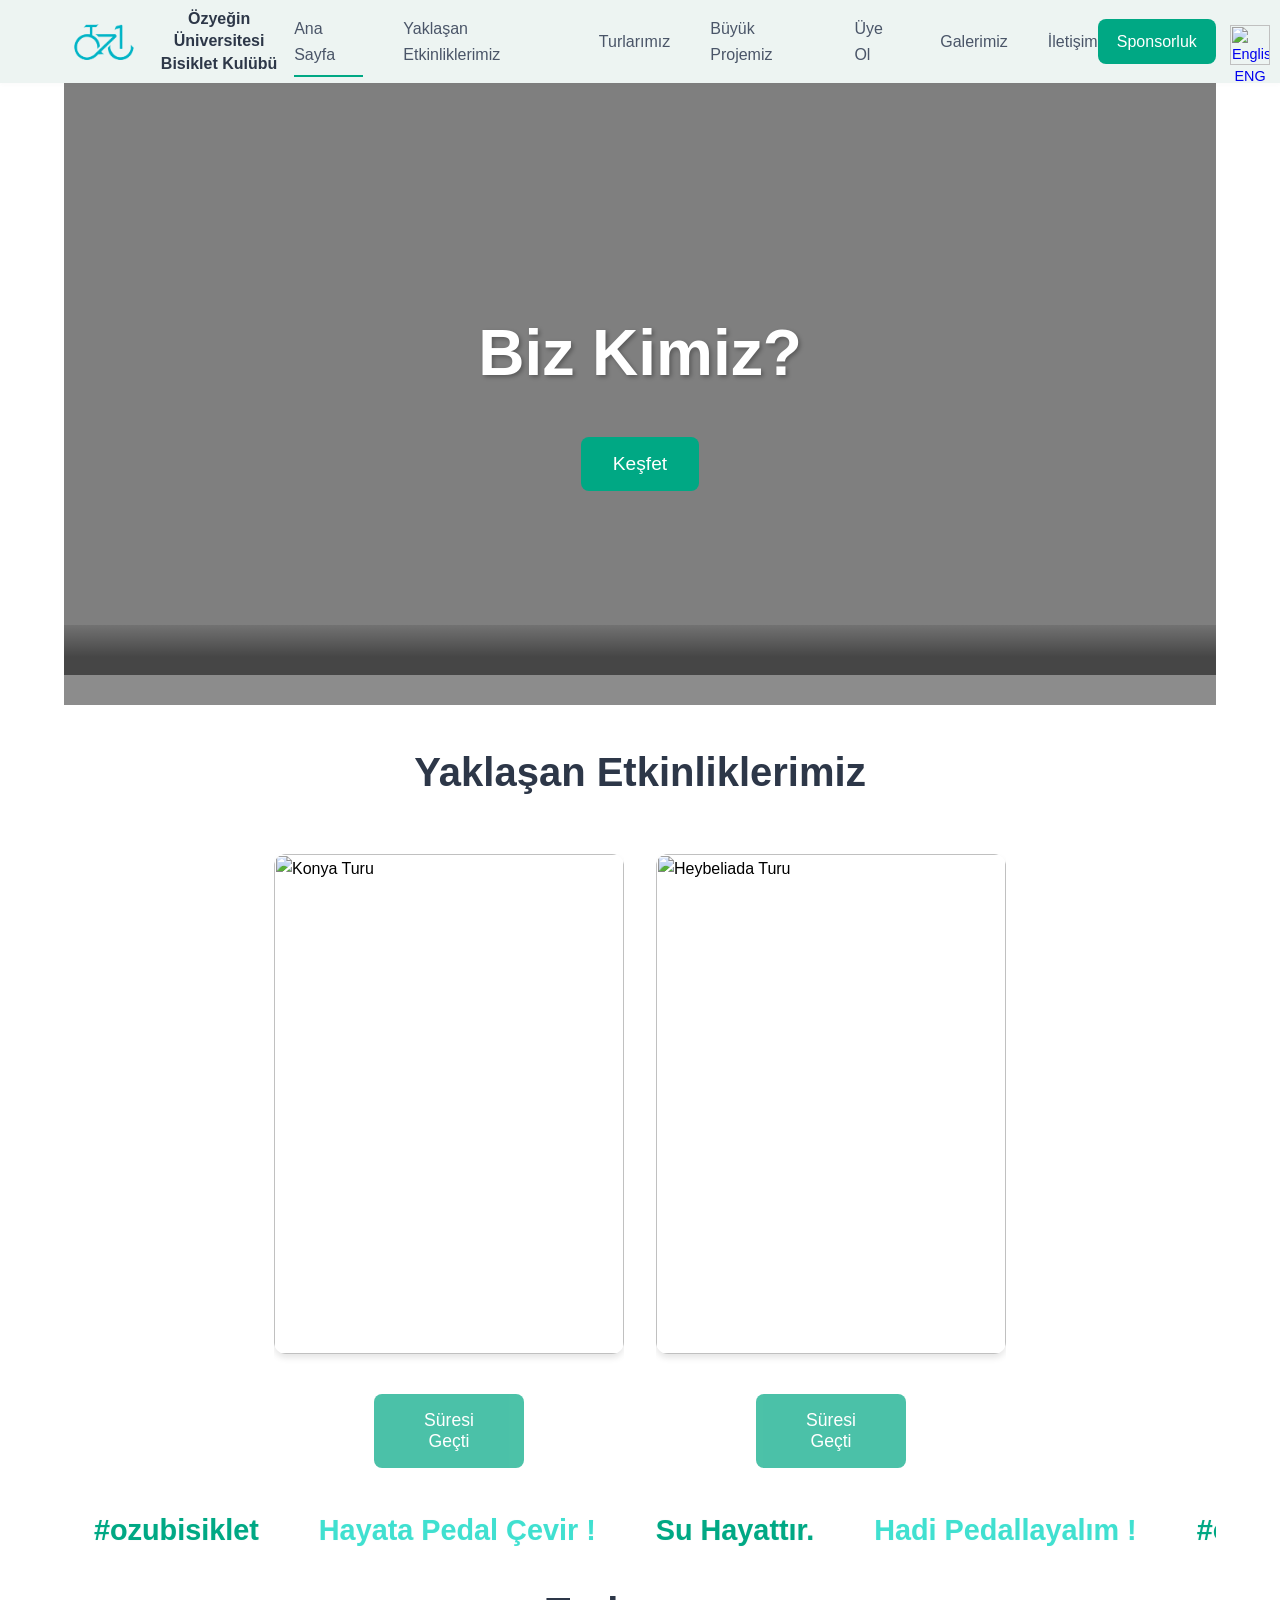
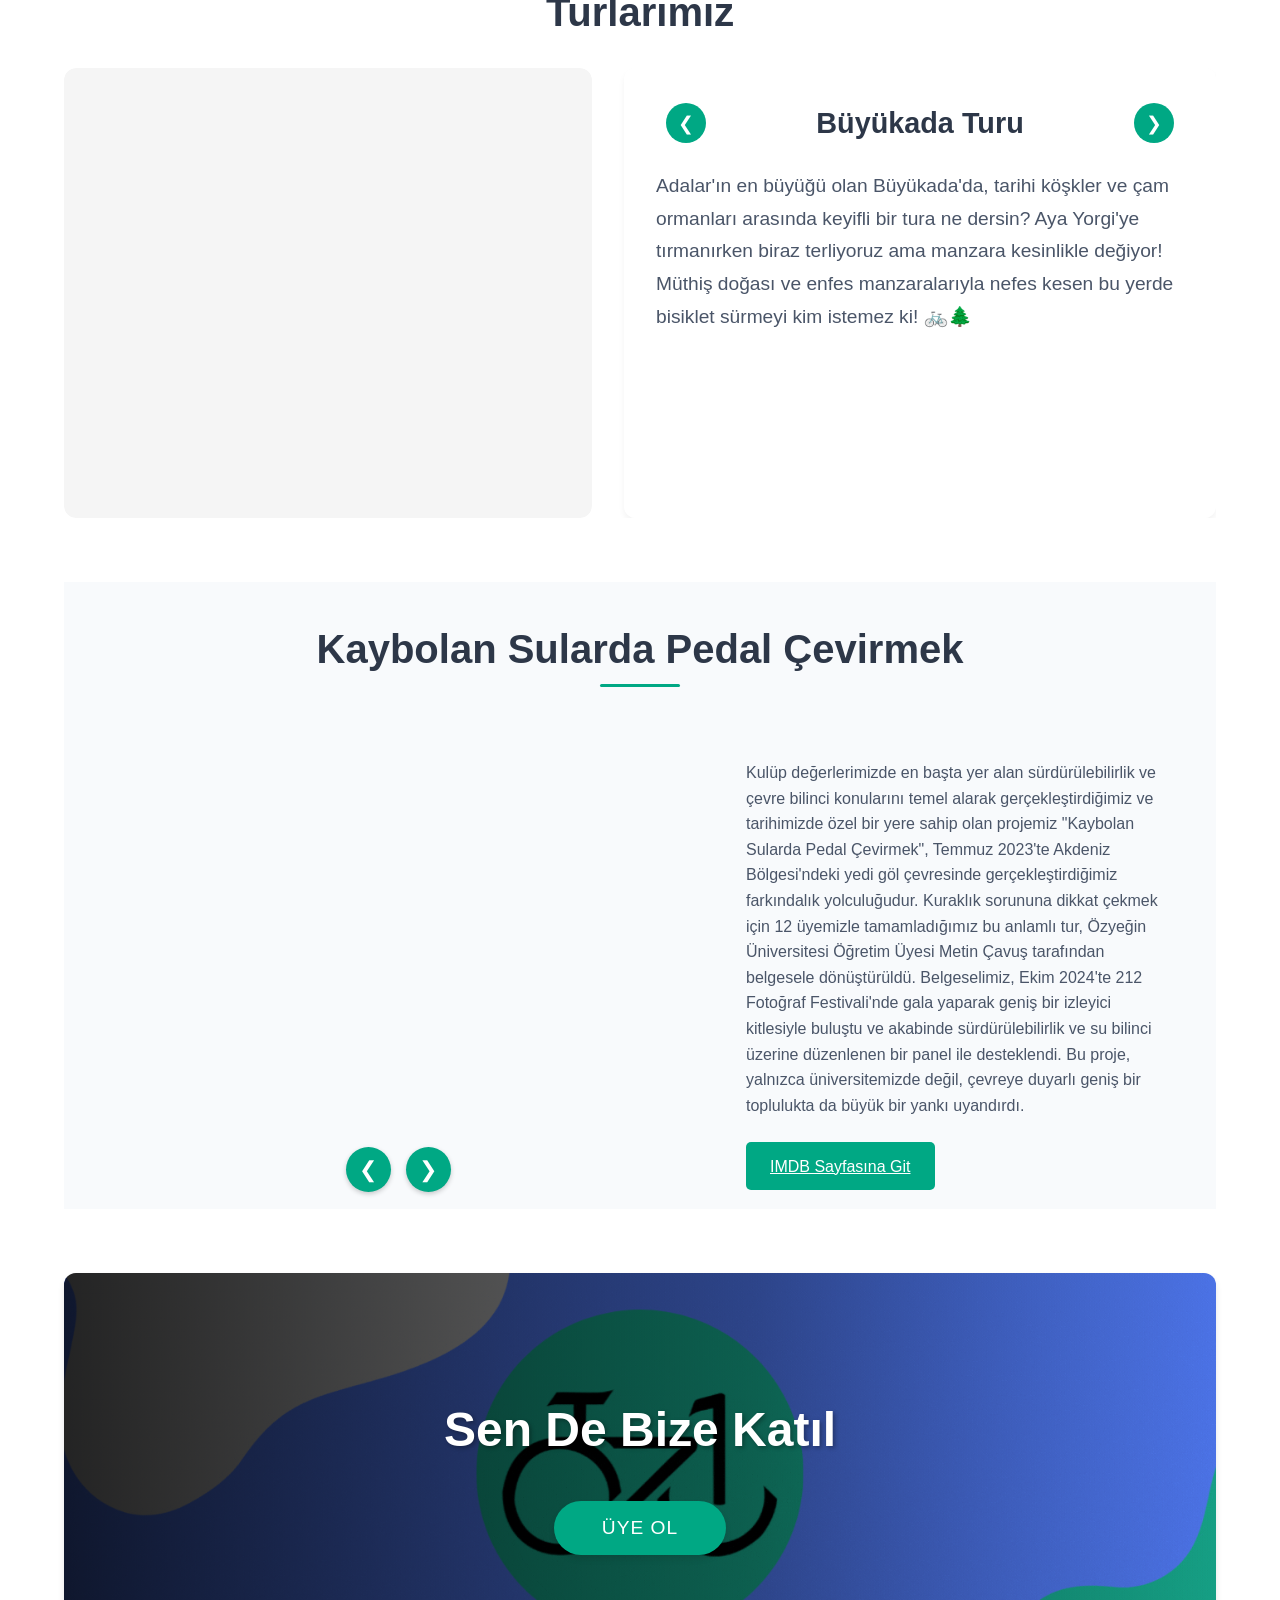
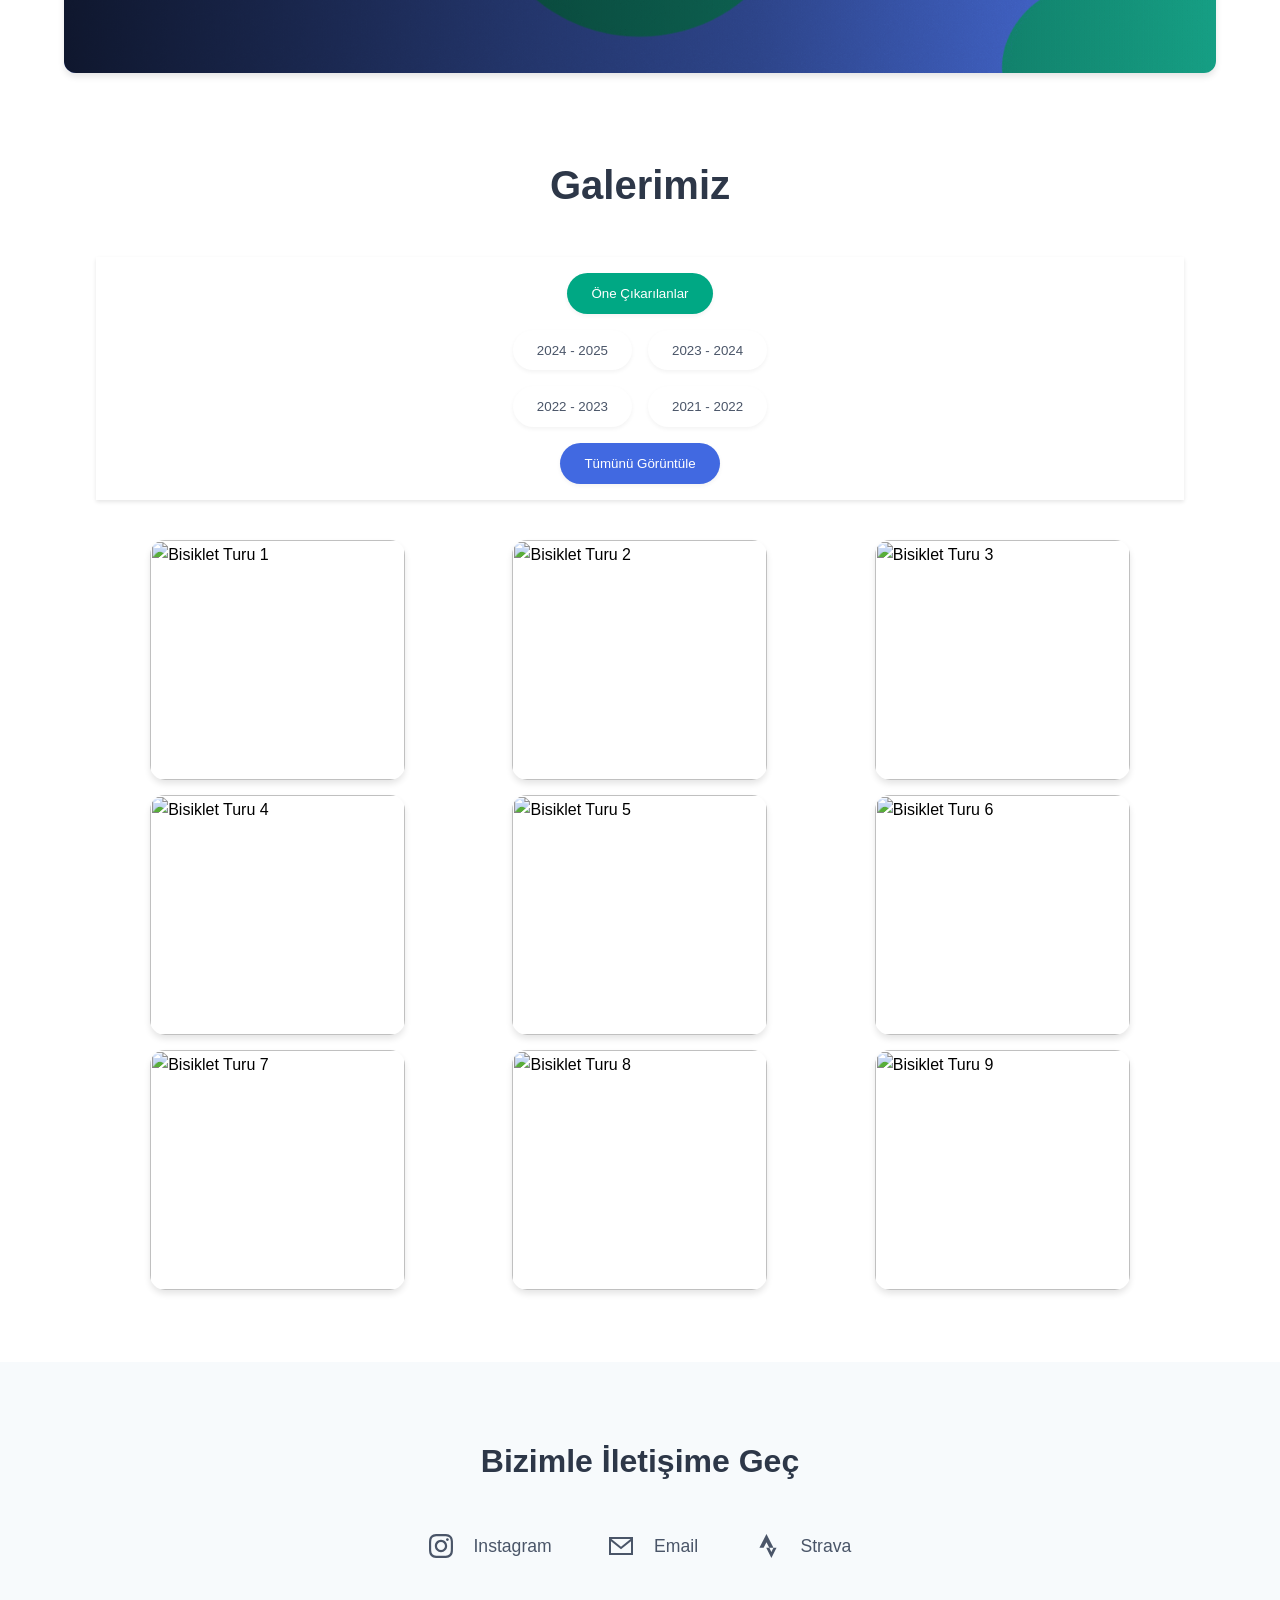
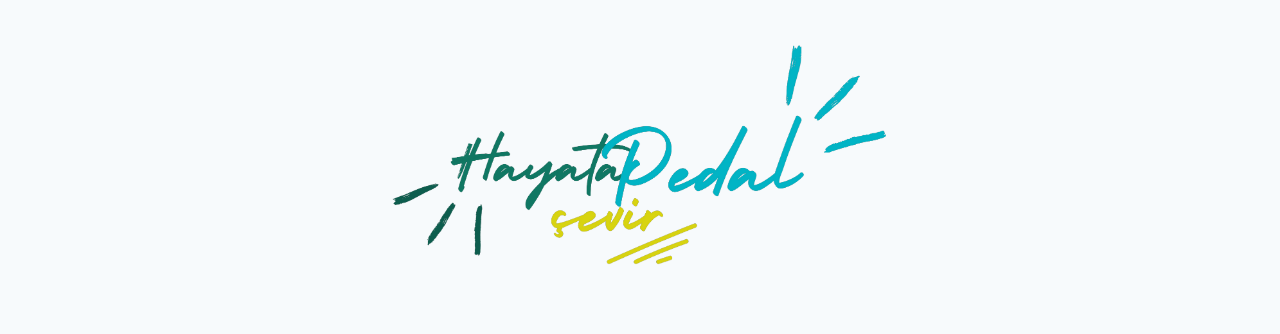
==== index.html @ 5a65b60b "Repository Transported" ====
<html lang="tr"><head>
    <!-- Resim URL'leri Yapılandırması -->
    <script>
        // Ana Sayfa Biz Kimiz Resimleri
        const SLIDER_RESIMLERI = [
            "1shCONXYuqnzhTbm2dIEQ6C3109EuXNXk",//1
            "13pR0POQlv6Vh5GavCUE6rdRPT60TrTs6",//2
            "1zo7vCNY7OTtNu4HmwFqtQpLVNd5GVTnp",//3
            "1zDcafuIGXIRYhQi8mDZPUhnpvxfaCXNR",//4
            "1180PeM_g-KMEuk_LXwmw-8y5PZESvzDk",//5
            "1rilI0sp847CjUIQGMHg_aKa0BdqEyxvQ",//6
            "1vrXOJhh-KSD62JWphzK1Xy_70yU9Mtmo",//7
            "18kRg-80sVQt9vMB5x3LGktmuLkY8-_eV"//8
        ];

        //Pedallaya Pedallaya Resimleri
        const PEDALLAYA_PEDALLAYA = [
            "1jv2cawV6CpbhAmCZY2ps8KBxLSHO5BFQ",//1
            "1lRxkgEx7jAeq3AXthjbaKvBtY15t-mQS",//2
            "1svz_DzhdHRMAI56oZgt1WGMQfh3Ab6lf",//3
            "1BlplJ-RmFgqBgtw3pFxnmZJ7wqkzOQkI",//4
            "1z7FqK2hOYwkn5tY6iVHvz5FH3Ocpkndz",//5
            "11kjFfaMKhNSndAmo6xKiczE4diKZscw6"//6
        ];

        // Tur Slaytları
        const GOOGLE_DRIVE_LINKLERI = {
            buyukada: {
                isim: "Büyükada Turu",
                aciklama: "Adalar'ın en büyüğü olan Büyükada'da, tarihi köşkler ve çam ormanları arasında keyifli bir tura ne dersin? Aya Yorgi'ye tırmanırken biraz terliyoruz ama manzara kesinlikle değiyor! Müthiş doğası ve enfes manzaralarıyla nefes kesen bu yerde bisiklet sürmeyi kim istemez ki! 🚲🌲", 
                resimler: [
                    "1Jd7rjjSWKwJ62CuQhX6YSbwcKOooi6TU",
                    "1M8IUmGvfG5KpGh8CQElhsdK5iCvesjzN",
                    "18MdKDhZsgHUr6fq0rmm218x6NtJBl2Hp",
                    "1PvUs8v3bzTEMd6Bw5YuyDh6zSac21MmJ"
                ]
            },
            heybeliada: {
                isim: "Heybeliada Turu",
                aciklama: "Heybeliada'nın eşsiz manzarasında, doğa ve tarihin buluştuğu rotalarda pedal çevirmeye hazır mısın? Çam kokulu yollarda ilerlerken Ruhban Okulu'nu ziyaret ediyor, Heybeliada'nın enfes manzaralarıyla keyfimize keyif katıyoruz. ⛰️🌅",
                resimler: [
                    "11-xY8WvKHp71c5OBXv7ecJDXDUrIYrl8",
                    "1Riq_73mNtTUwyLaWQE19RweIog801yxA",
                    "1QRudj-hNkYs0TT1WNAqWIBF2fbDEbjjO",
                    "1VFGUuOIgVQHrc2RTRqKW8RxKnYQDu649"
                ]
            },
            bostanci: {
                isim: "Bostancı-Maltepe Sahil Turu",
                aciklama: "Deniz kenarında ferah bir sürüş deneyiminİ kim istemez? Bostancı'dan Maltepe'ye uzanan sahil şeridinde martıların eşliğinde pedal çeviriyor, aralarda birbirinden keyifli molalar verip müthiş deniz havasıyla soluklanıyoruz. 🌊☕",
                resimler: [
                    "18cnpalQtgAnaedjmAHW3s6aVLX0qyUgH",
                    "1f3zJOFnZC5EmsjM-1qtMc1qOC-42De5E",
                    "1F8iC0GHGaMtbK5DcSv0F3TRZao6nWli0",
                    "147Wvu7CgzcPtyY1P1T1Qs9yP9Qp72epB",
                    "1Lonm4gcCmSDVrBTFes3tUxVYGdsDGFKU"
                ]
            },
            anadolukavagi: {
                isim: "Anadolu Kavağı Turu",
                aciklama: "Boğaz'ın kuzeyine doğru keyifli bir yolculuğa ne dersin? Sahil boyunca meşhur deniz havasında pedallıyor, boğazı bisikletlerimizle keşfediyoruz. Bu güzel rotada unutamayacağımız anılar biriktiriyoruz. 🚴‍♂️",
                resimler: [
                    "16DvBoyiyCUPM4EB52VnnBiZD-c1Rvn1m",
                    "1kvY1nQkglF4J2QpBeUjk9GIrf7HJqPDM",
                    "1PwvWRrPEnwwGCrygUDhmdxPLJFxxLWUX",
                    "1b26Mx2FTxkIwoi_5MlWdI1r6hrkQwWI8"
                ]
            },
            beykoz: {
                isim: "Beykoz Spor Ormanı Turu",
                aciklama: "Şehrin gürültüsünden uzaklaşıp doğanın kalbine yolculuk yapmaya ne dersin? Beykoz'un yemyeşil ormanlarında, kuş sesleri eşliğinde pedal çeviriyoruz. Parkurlarda biraz zorlansak da, molalarda sohbet edip enerjimizi topluyoruz. Doğa ile baş başa güzel bir macera! 🌳💚",
                resimler: [
                    "1DfD-IakQU9pRRtHTJdxKJQdFbW4wHIut",
                    "1hfg8UAQ_MhNITvIkRKvZxOQRm_-PhKaT",
                    "1QUhOBXfMiTAn77thcJm_BlKnejOvAImf",
                    "1OHqG-kcs2To_zqdmu-jXTvOZMPguZtOi",
                    "1H02Sbw-FMV-RUsNd8W15KKKBhO67XCkr",
                    "1syIdeLkbVwPMs1GxfkRUUjdkCqmkBrNL"
                ]
            },
            rumelikavagi: {
                isim: "Rumeli Kavağı Turu",
                aciklama: "İstanbul Boğazı'nın eşsiz manzarası eşliğinde unutulmaz bir tur! Tarihi yalılar, köprüler ve deniz manzarası eşliğinde pedal çevirirken, en güzel fotoğraf noktalarında molalar veriyoruz. Boğaz'ın Avrupa yakasını birlikte keşfediyor ve bol bol anı biriktiriyoruz. 🌅🌉",
                resimler: [
                    "1cHhMdcakyEq5E5EteubxEdLzUgAtdJ_7",
                    "1GmxbeuwopvHdS0gXzg6dZJPiUnGoLDgC",
                    "1NIrwgGygTpf4DmhX2jioPk2-1HGQtLe5",
                    "1ifDbU-rOEgX-VwgzBdz_PavnxTM0ghLM"
                ]
            },
            canakkale: {
                isim: "Çanakkale Turu",
                aciklama: "Hem duygusal hem eğlenceli olan bu turumuzda hem şehitlikleri ziyaret ediyoruz hem de pedallarımızı Çanakkale'nin enfes havasında çeviriyoruz. Bol bol fotoğraf çekinip, birlikte unutulmaz anılar biriktiriyoruz. 🇹🇷✨",
                resimler: [
                    "1ihRqVKTrNJJ98gxoFyCC1n1zMG72--qd",
                    "1GYr6ujwsQUGAUCCsLFrG9s0mjA4WhnQH",
                    "1ABmQDEkdzJwdXOhqmdYE4yqFsECDK2pW",
                    "1VS3jDK7i25rNswKmF1z5PpFtK3K1GLyD"
                ]
            },
            bursa: {
                isim: "Bursa Turu",
                aciklama: "Bursa'nın zengin kültürüne bir yolculuk!Bu turumuzda hem kültür alanlarını ziyaret ediyoruz, hem de Bursa'nın enfes lezzetleriyle kendimizi şımartıyoruz.Bunları yaparken tabii ki pedallamayı da unutmuyoruz! 🚴‍♂️💚",
                resimler: [
                    "1E8CdZmC85ZCc7-9zBv-oK8y_wXHbNtas",
                    "1qZXedODEn7RlEe6EyrnEo4dovZ6y4GEi",
                    "18wNnfxytvloHu4VDh3fZUJkaTBGvE_tu",
                    "1FiVjQNYIUX2vymlQp9L9NyIowKp0C134",
                    "1TBPTXOA4uinU_ZjGpdxeDmvQjbHMh04c",
                    "1D4jzQ5VPmjgSt39hkwWqXVK6RBuRozQt"
                ]
            },
            konya: {
                isim: "Konya Turu",
                aciklama: "Biraz kültür, biraz tarih, ve bolca keyif! Bu turumuzda Konya ve zengin kültürünü gezecek, pedallarımızı Konya'nın müthiş doğasında çevireceğiz. Unutulmaz anılar biriktirmeden dönmek yok! 🚐🌟",
                resimler: [
                    "1Ck0mAkEzc4PBPTV1ahiKRj3fVufPLsdj",
                    "1wgclbDiPb3eG1clUhLeYgYsB1DFv4nQW",
                    "1RHO-Ztk06L1y5tRrbC1iIZE2-8oymF8R",
                    "1GXkLkzWUo6FGVCQaUDB0n865CjBs2Vih"
                ]
            }
        };

        // Galeri Resimleri
        const GALERI_RESIMLERI = {
            "2024-2025": [
            {
                    id: "1fpJXdRN9d9pq9Al1Ee8HQe1cRFLeV-hB",
                    baslik: "Bursa Turu"
                },
                {
                    id: "1L7OzytTsqI0CtHOzOHI_loYlYWD4Rdnx",
                    baslik: "Bostancı Turu"
                },
                {
                    id: "18SaaCwLSkvvI86sahSubJQRZtOLxlePQ",
                    baslik: "Çanakkale Turu"
                }
            ],
            "2023-2024": [
                {
                    id: "1_-HylFo_gpre-xWhuuNk-cLqnrC__m1J",
                    baslik: "Büyükada Turu"
                },
                {
                    id: "19_7D7CKdPUWkNVOd2IOivKOHxCXOX7n-",
                    baslik: "Boğaz Turu"
                },
                {
                    id: "1NF1I2-G8eVC6ZjiCnDqKfvsxh9ko63jc",
                    baslik: "Heybeliada Turu"
                }
            ],
            "2022-2023": [
                {
                    id: "1DD66hSa2Bn-Df-YbzXkFifiu7UqsPCHW",
                    baslik: "Büyükada Turu"
                },
                {
                    id: "1KQniy8Vhp3oh04FhejrwHO9cxYaQvROO",
                    baslik: "Heybeliada Turu"
                }
            ],
            "2021-2022": [
                {
                    id: "1VEk9v2lKT38gaJMDXqK58Gv5LMmfti5p",
                    baslik: "Boğaz Turu"
                }
            ]
        };

        // Galeri Ekstra Resimleri
        const GALERI_EKSTRA_RESIMLERI = {
            "2024-2025": {
                "buyukada": [//
                    "1VmlMXffr7BOsDh2uD-isE9zQ3icdz4gW",
                    "1cts9xCBa4FKOrOW6KWzGuEO0Sff6W0sm"
                ],
                "bostanci": [//
                    "18cnpalQtgAnaedjmAHW3s6aVLX0qyUgH",
                    "1f3zJOFnZC5EmsjM-1qtMc1qOC-42De5E",
                    "1F8iC0GHGaMtbK5DcSv0F3TRZao6nWli0",
                    "147Wvu7CgzcPtyY1P1T1Qs9yP9Qp72epB",
                    "1Lonm4gcCmSDVrBTFes3tUxVYGdsDGFKU",
                    "1d7W7Gmg576mgy0udAZWO7Vetc0vmBzc9"
                ],
                "rumelikavagi": [//
                    "1cHhMdcakyEq5E5EteubxEdLzUgAtdJ_7",
                    "1GmxbeuwopvHdS0gXzg6dZJPiUnGoLDgC",
                    "1NIrwgGygTpf4DmhX2jioPk2-1HGQtLe5",
                    "1ifDbU-rOEgX-VwgzBdz_PavnxTM0ghLM"
                ],
                "canakkale": [//
                    "1ihRqVKTrNJJ98gxoFyCC1n1zMG72--qd",
                    "1GYr6ujwsQUGAUCCsLFrG9s0mjA4WhnQH",
                    "1ABmQDEkdzJwdXOhqmdYE4yqFsECDK2pW",
                    "1VS3jDK7i25rNswKmF1z5PpFtK3K1GLyD",
                    "1NSkAW4nMosUNT-XtbncC-S-w6YV49PlK",
                    "1B6LPZ2PubfWBl8Fq008Wn1EPDo_8Lobp",
                    "1f__8E9TQNlOajmVwYPrUh4dhS4r6hjyn",
                    "1i20mkNSo2TQkbSWBfuYU4prXjPLBl4HI",
                    "1jF1SzVMmy7NnsSea-_fZn3Hrgy5xxoQD",
                    "10lPqmlu1T49OvHcW-gRptf0jHQaYoBOH",
                    "1ceJHCHBTRtfXuoK-QmsCWNqQnewEg2X8",
                    "1H83PDijihCF9iHohINzIKazJHvfooI4g"
                ],
                "bursa": [//
                    "1E8CdZmC85ZCc7-9zBv-oK8y_wXHbNtas",
                    "1qZXedODEn7RlEe6EyrnEo4dovZ6y4GEi",
                    "18wNnfxytvloHu4VDh3fZUJkaTBGvE_tu",
                    "1FiVjQNYIUX2vymlQp9L9NyIowKp0C134",
                    "1TBPTXOA4uinU_ZjGpdxeDmvQjbHMh04c",
                    "1D4jzQ5VPmjgSt39hkwWqXVK6RBuRozQt",
                    "1XKU7a22JZSCgbyxra0qd5nQCH6ed4gdI"
                ],
                "konya": [//
                    "1Ck0mAkEzc4PBPTV1ahiKRj3fVufPLsdj",
                    "1wgclbDiPb3eG1clUhLeYgYsB1DFv4nQW",
                    "1RHO-Ztk06L1y5tRrbC1iIZE2-8oymF8R",
                    "1GXkLkzWUo6FGVCQaUDB0n865CjBs2Vih"
                ]
            },
            "2023-2024": {
                "bogaz": [//
                    "13yKn7oYrUtJEwMSd9ySUbmY-h16ABOTO",
                    "1jrIjG78FS6LOIomUZl09VWJT9kj0g_YG",
                    "1rVAY5Sn69RvsXYFWPvH27gNGNKT4uw6c",
                    "10wklUwgNXUuJ91cJbmHrdctjdyu2iFeD",
                    "1t3uBiSMtINKaqy-dxk_3Dvgh8y0Ac50B"
                ],
                "heybeliada": [//
                    "11-xY8WvKHp71c5OBXv7ecJDXDUrIYrl8",
                    "1Riq_73mNtTUwyLaWQE19RweIog801yxA",
                    "1QRudj-hNkYs0TT1WNAqWIBF2fbDEbjjO",
                    "1VFGUuOIgVQHrc2RTRqKW8RxKnYQDu649",
                    "1gxcNyt5zE08lC0uTp46lgWgbfVojuRBx",
                    "1dSu5voiLqv8pzCRhr5BUGPW5fAKY-bpw"
                ],
                "buyukada": [//
                    "1Jd7rjjSWKwJ62CuQhX6YSbwcKOooi6TU",
                    "1M8IUmGvfG5KpGh8CQElhsdK5iCvesjzN",
                    "18MdKDhZsgHUr6fq0rmm218x6NtJBl2Hp",
                    "1PvUs8v3bzTEMd6Bw5YuyDh6zSac21MmJ",
                    "1s8Xyrz0uC6RwpC4okpYFUxIoCSeNEbVJ",
                    "1vLJ-Zk3ZnE5PZiCfrzESNfkXnrQdc2hl",
                    "1Wtw0F86t4MwNI3XhpWItXrv2zhH-Ezag",
                    "1ZLWGA5-m9eOksc1EwEnUHw3OeaHl1KyR",
                    "1Tbqq99HZEhGHyGgYv7MAsBQyQ2UjVl4z",
                    "1ncjIzFpl6jl6R1-InxZHHHhmmzb74AUM",
                    "1yF6z1duWflHhI47x9hw3NF_VM4fDSEDh",
                    "1JKIDiEvWGVmszm9YrHVpkozmGrZi9HI-"
                ],
                "bostanci": [//
                    "1dCv_-syfuhAPUTw_F5xXchAM9DtZb9ys",
                    "1xM7S2_8bLyWPXcm8r2wFFlh-Zmf7oIzQ",
                    "1cGykXHi6IXbrLTsgsMlhjibKyWzt5hZh",
                    "1zkVU0V4BDVbZVwQCuZaiNMCASL6Bg26G"
                ]
            },
            "2022-2023": {
                "buyukada": [
                    "1DJngjr8cPZFTlfKbiU_kBXxzLpNgfIA4",
                    "1BooPpzvnvplyep_UmoMlGgaOkR00PkSb",
                    "1W-H8u6DpkZt6hNQhVSGw3J7oCwAZWDHf",
                    "15oiFnGtRdyZrAgJ-Lroi-D00Z3zbi5Ff",
                    "1-a6JhNONe-p3bVWJIuToBSq7PnJRQUyj",
                    "1Be6a0A-5GrqT1xGg5QQXCP339ElPIUWp",
                    "1A5aXORhLdzKv-YMiRoFRhvzlc_RIx-bp",
                    "1OXzWVPBEh7edVqnjBD1FmqN8OSHUzPSr",
                    "1wfUDBjs7URcuHMyw0QbREUJt6xgiMa4P",
                    "160QFBG7NPVHk_SYT3JBIs--L1XM7OHeO"
                ],
                "heybeliada": [
                    "12NB2bYKKCUt6H3G_70vlpe985OP6QWc4",
                    "1ChMJ7-W2hffa9rBS6YelXuiEFek8fhiw",
                    "15SR4D6yEUaT7-sh7ssl6EyPkb_TIEIU2"
                ]
            },
            "2021-2022": {
                "buyukada": [
                    "18KyXXAbP9_IqNi1j97Xten0twaJgG-mJ",
                    "1_rW-nN299Nwq37p6J-SJONB-hQD7bI09",
                    "1lrvBukPc6NSfZLfFm5ZZQyV6Edole_Fu",
                    "1mTtXBiIFWpgUxiOpHMgaK4b8YbUGdz0g"
                ],
                "heybeliada": [
                    "1pBvbgM9st3LvVPNVYqaOC1CvtlwNSmwQ",
                    "1_VCc8nsNpDmapRGSY1XU04X4CYrH2Xdq",
                    "1BuCF3lKJN2N0k_yNfIL6HrrJqLGXqiZ4",
                    "1cwLhtRM5maIfRDrAFMvun5pA1n97ZfOP"
                ],
                "bogaz": [
                    "1JVAZJc9exVd4L5-V5GnpC3xvSGErg4qZ",
                    "1IFb9Cen3LenOH5vR8DGfIbee9qRm46vw",
                    "1lUHE4jxoQeKXGi3C36Epiv-00mGmYDK6",
                    "1QXCETPnCtY-pPhmqzflMpe2bo6MR1jWh"
                ]
            }
        };

        const kampus_disi_epmty = 0;
        const kampus_ici_empty = 0;

        // Etkinlikler Afişleri
        const ETKINLIKLER = {
            kampusDisi: [
                {
                    resimId: "1Xcet9yMuh9yMwIt6v9KHt9YJysKc2mxb",
                    baslik: "Konya Turu",
                    tarih: "1-2 Mayıs 2025",
                    kayitAcik: true,
                    kayitSon: "31 Nisan 2025",
                    kayitLink: "https://forms.gle/gkna2qKTqjninPan8"
                }
            ],
            kampusIci: [
                {
                    resimId: "1QKZepk9KqkEAKAdRwBHyiw8do-mfYzUU",
                    baslik: "Heybeliada Turu",
                    tarih: "26 Nisan 2025",
                    kayitAcik: false,
                    kayitSon: "24 Nisan 2025",
                    kayitLink: "https://forms.gle/QiAnMKosZuGmursA8"
                }
            ]
        };

        if (kampus_disi_epmty === 1) {
            ETKINLIKLER.kampusDisi = [ETKINLIKLER.empty];
        }
        if (kampus_ici_empty === 1) {
            ETKINLIKLER.kampusIci = [ETKINLIKLER.empty];
        }   
        // Üye Ol Bölümü Resmi ve Linki
        const UYE_OL_RESIM = "uye_ol.gif";
        const UYE_OL_LINK = "https://forms.gle/FGruUip4VD4mP3sGA";

        // Google Drive'dan resim URL'si oluşturan fonksiyon
        function getGoogleDriveImageUrl(imageId) {
            return `https://drive.google.com/thumbnail?id=${imageId}&sz=w1000`;
        }

        // Sayfa yüklendiğinde resimleri yükle
        document.addEventListener('DOMContentLoaded', async function() {
            // Tur slaytlarını dinamik olarak oluştur
            const tourSlider = document.querySelector('.tour-slider');
            const tourContent = document.querySelector('.tour-content');
            
            // Önce mevcut içerikleri temizle
            tourSlider.innerHTML = '';
            tourContent.innerHTML = '';
            
            // Her tur için slaytları ve içerikleri ekle
            let isFirstTour = true;
            for (const [tur, data] of Object.entries(GOOGLE_DRIVE_LINKLERI)) {
                try {
                    console.log(`${tur} turu için resimler yükleniyor...`);
                    
                    // Tur resimlerini ekle
                    data.resimler.forEach((resimId, index) => {
                        const resimUrl = getGoogleDriveImageUrl(resimId);
                        const activeClass = isFirstTour && index === 0 ? 'active' : '';
                        tourSlider.innerHTML += `
                            <div class="tour-slide ${activeClass} ${tur}" style="background-image: url('${resimUrl}')"></div>
                        `;
                    });
                    
                    // Tur açıklamasını ekle
                    const activeClass = isFirstTour ? 'active' : '';
                    tourContent.innerHTML += `
                        <div class="tour-description ${activeClass}">
                            <div class="tour-header">
                                <button class="tour-nav-btn prev-tour">❮</button>
                                <h3>${data.isim}</h3>
                                <button class="tour-nav-btn next-tour">❯</button>
                            </div>
                            <p>${data.aciklama}</p>
                        </div>
                    `;
                    
                    if (isFirstTour) {
                        isFirstTour = false;
                    }
                } catch (hata) {
                    console.error(`${tur} resimleri yüklenirken hata oluştu:`, hata);
                }
            }
            
            // BU KISIM ÖNEMLİ: Tur navigasyon butonlarını bağla
            console.log('Tur navigasyon butonları bağlanıyor...');
            setTimeout(() => {
                const prevTourButtons = document.querySelectorAll('.prev-tour');
                const nextTourButtons = document.querySelectorAll('.next-tour');
                
                console.log(`Bulunan butonlar: Prev: ${prevTourButtons.length}, Next: ${nextTourButtons.length}`);
                
                prevTourButtons.forEach(button => {
                    button.onclick = function() {
                        showTourContent(currentTourSlide - 1);
                    };
                });
                
                nextTourButtons.forEach(button => {
                    button.onclick = function() {
                        showTourContent(currentTourSlide + 1);
                    };
                });
            }, 500); // DOM'un tam yüklenmesini beklemek için kısa bir gecikme
            
            // Etkinlikleri dinamik olarak yükle
            loadEvents();
            
            // Galeri resimlerini yükle
            console.log('Galeri resimleri yükleniyor...');
            
            // Her yıl için resimleri yükle
            Object.entries(GALERI_RESIMLERI).forEach(([yil, resimler]) => {
                console.log(`${yil} yılı resimleri yükleniyor:`, resimler);
                
                resimler.forEach((resim, index) => {
                    const imgId = `gallery-img-${yil}-${index + 1}`;
                    const titleId = `gallery-title-${yil}-${index + 1}`;
                    const imgElement = document.getElementById(imgId);
                    const titleElement = document.getElementById(titleId);
                    
                    if (imgElement && titleElement) {
                        imgElement.src = getGoogleDriveImageUrl(resim.id);
                        titleElement.textContent = resim.baslik;
                    }
                });
            });
            
            // Üye ol butonunu güncelle
            const uyeOlBtn = document.querySelector('.join-btn');
            if (uyeOlBtn) {
                uyeOlBtn.onclick = function() {
                    window.open(UYE_OL_LINK, '_blank');
                };
            }
            
            // Mobil menü için
            const mobileMenuToggle = document.querySelector('.mobile-menu-toggle');
            const mobileNav = document.querySelector('.mobile-nav');
            
            if (mobileMenuToggle && mobileNav) {
                mobileMenuToggle.addEventListener('click', function() {
                    this.classList.toggle('active');
                    mobileNav.classList.toggle('active');
                    document.body.classList.toggle('no-scroll');
                });
                
                // Mobil menüdeki linklere tıklandığında menüyü kapat
                const mobileNavLinks = mobileNav.querySelectorAll('a');
                mobileNavLinks.forEach(link => {
                    link.addEventListener('click', function() {
                        mobileMenuToggle.classList.remove('active');
                        mobileNav.classList.remove('active');
                        document.body.classList.remove('no-scroll');
                    });
                });
            }
            
            // Etkinlik resimlerini güncelle
            const kampusDisiFoto = document.querySelector('.event-section:first-child .event-poster img');
            const kampusIciFoto = document.querySelector('.event-section:last-child .event-poster img');
            
            if (kampusDisiFoto && ETKINLIKLER.kampusDisi.length > 0) {
                kampusDisiFoto.src = getGoogleDriveImageUrl(ETKINLIKLER.kampusDisi[0].resimId);
                const baslik = kampusDisiFoto.closest('.event-poster').querySelector('h4');
                const tarih = kampusDisiFoto.closest('.event-poster').querySelector('p');
                if (baslik) baslik.textContent = ETKINLIKLER.kampusDisi[0].baslik;
                if (tarih) tarih.textContent = ETKINLIKLER.kampusDisi[0].tarih;
            }
            
            if (kampusIciFoto && ETKINLIKLER.kampusIci.length > 0) {
                kampusIciFoto.src = getGoogleDriveImageUrl(ETKINLIKLER.kampusIci[0].resimId);
                const baslik = kampusIciFoto.closest('.event-poster').querySelector('h4');
                const tarih = kampusIciFoto.closest('.event-poster').querySelector('p');
                if (baslik) baslik.textContent = ETKINLIKLER.kampusIci[0].baslik;
                if (tarih) tarih.textContent = ETKINLIKLER.kampusIci[0].tarih;
            }
        });

        document.addEventListener('DOMContentLoaded', function() {
            // Slider resimlerini yükle
            const slides = document.querySelectorAll('.slide');
            slides.forEach((slide, index) => {
                const imageUrl = getGoogleDriveImageUrl(SLIDER_RESIMLERI[index]);
                slide.style.backgroundImage = `url('${imageUrl}')`;
                console.log(`Slider resmi ${index + 1} yükleniyor:`, imageUrl);
            });

            // Etkinlik resimlerini güncelle
            const kampusDisiFoto = document.querySelector('.event-section:first-child .event-poster img');
            const kampusIciFoto = document.querySelector('.event-section:last-child .event-poster img');
            
            if (kampusDisiFoto && ETKINLIKLER.kampusDisi.length > 0) {
                kampusDisiFoto.src = getGoogleDriveImageUrl(ETKINLIKLER.kampusDisi[0].resimId);
                const baslik = kampusDisiFoto.closest('.event-poster').querySelector('h4');
                const tarih = kampusDisiFoto.closest('.event-poster').querySelector('p');
                if (baslik) baslik.textContent = ETKINLIKLER.kampusDisi[0].baslik;
                if (tarih) tarih.textContent = ETKINLIKLER.kampusDisi[0].tarih;
            }
            
            if (kampusIciFoto && ETKINLIKLER.kampusIci.length > 0) {
                kampusIciFoto.src = getGoogleDriveImageUrl(ETKINLIKLER.kampusIci[0].resimId);
                const baslik = kampusIciFoto.closest('.event-poster').querySelector('h4');
                const tarih = kampusIciFoto.closest('.event-poster').querySelector('p');
                if (baslik) baslik.textContent = ETKINLIKLER.kampusIci[0].baslik;
                if (tarih) tarih.textContent = ETKINLIKLER.kampusIci[0].tarih;
            }
            
            // Mobil menü için
            const menuBtn = document.querySelector('.menu-btn');
            const mobileNav = document.querySelector('.mobile-nav');
            
            if (menuBtn && mobileNav) {
                menuBtn.addEventListener('click', function() {
                    mobileNav.classList.toggle('active');
                    document.body.classList.toggle('no-scroll');
                });
                
                // Mobil menüdeki linklere tıklandığında menüyü kapat
                const mobileNavLinks = mobileNav.querySelectorAll('a');
                mobileNavLinks.forEach(link => {
                    link.addEventListener('click', function() {
                        mobileNav.classList.remove('active');
                        document.body.classList.remove('no-scroll');
                    });
                });
            }
        });
    </script>
    <!-- Google Drive Linkleri Yapılandırması Bitiş -->
    <meta charset="UTF-8">
    <meta name="viewport" content="width=device-width, initial-scale=1.0">
    <title>Özyeğin Üniversitesi Bisiklet Kulübü</title>
    <style>
        body {
            font-family: 'Inter', -apple-system, BlinkMacSystemFont, sans-serif;
            margin: 0;
            padding: 0;
            line-height: 1.6;
            background-color: #ffffff;
        }

        body.no-scroll {
            overflow: hidden;
        }

        .container {
            max-width: 1400px;
            margin: 0 auto;
            padding: 0 4rem;
        }
        header {
            padding: 0.1rem 0;
            background-color: #EDF4F2;
            box-shadow: 0 2px 4px rgba(0, 0, 0, 0.02);
            position: fixed;
            top: 0;
            left: 0;
            right: 0;
            z-index: 1000;
        }
        .header-content {
            display: flex;
            justify-content: space-between;
            align-items: center;
            max-width: 1400px;
            margin: 0 auto;
            padding: 0 4rem;
        }
        .logo-section {
            display: flex;
            align-items: center;
            gap: 0rem;
        }
        .logo {
            width: 80px;
            height: 80px;
        }
        .club-name {
            display: flex;
            flex-direction: column;
            align-items: center;
            font-size: 1.2rem;
            font-weight: 700;
            color: #2d3748;
            line-height: 1.4;
            text-align: center;
        }
        .club-name span {
            font-size: 1rem;
            color: #2d3748;
        }
        .nav-menu {
            display: flex;
            align-items: center;
            gap: 2.5rem;
        }
        .nav-item {
            text-decoration: none;
            color: #4a5568;
            font-weight: 500;
            font-size: 1rem;
            transition: color 0.2s ease;
            padding: 0.5rem 0;
            position: relative;
        }
        .nav-item:hover {
            color: #2d3748;
        }
        .nav-item::after {
            content: '';
            position: absolute;
            bottom: -2px;
            left: 0;
            width: 100%;
            height: 2px;
            background-color: #00a884;
            transform: scaleX(0);
            transition: transform 0.2s ease;
        }
        .nav-item:hover::after {
            transform: scaleX(1);
        }
        /* Aktif menü öğesi için alt çizgi */
        .nav-item.active::after {
            transform: scaleX(1);
        }
        
        @media (max-width: 768px) {
            /* Mobil görünümde aktif bölüm çizgisini gizle */
            .nav-item::after {
                display: none;
            }
            
            .nav-item.active::after {
                display: none;
            }
            
            .nav-menu {
                display: none;
            }
        }
        .auth-buttons {
            display: flex;
            align-items: center;
            gap: 1.2rem;
        }
        .login-btn {
            color: #4a5568;
            text-decoration: none;
            font-weight: 500;
            font-size: 1rem;
            padding: 0.6rem 1.2rem;
            transition: color 0.2s ease;
        }
        .signup-btn {
            background-color: #00a884;
            color: white;
            text-decoration: none;
            font-weight: 500;
            font-size: 1rem;
            padding: 0.6rem 1.2rem;
            border-radius: 8px;
            transition: all 0.2s ease;
        }
        .signup-btn:hover {
            background-color: #008f6f;
            transform: translateY(-1px);
        }
        .about-btn {
            background-color: #00a884;
            color: white;
            text-decoration: none;
            font-weight: 500;
            font-size: 1rem;
            padding: 0.6rem 1.2rem;
            border-radius: 8px;
            transition: all 0.2s ease;
        }
        .about-btn:hover {
            background-color: #008f6f;
            transform: translateY(-1px);
        }
        main {
            margin-top: 0;
            padding: 2rem 0;
        }
        @media (max-width: 1200px) {
            .container, .header-content {
                padding: 0 2rem;
            }
        }
        @media (max-width: 768px) {
            .nav-menu {
                display: none;
            }
            .container, .header-content {
                padding: 0 1.5rem;
            }
            .lang-link-header {
                display: none;
            }
            .lang-btn-header {
                display: none;
            }
            .logo {
                width: 55px;
                height: 55px;
            }
            .club-name {
                font-size: 1.1rem;
            }
            .club-name span {
                font-size: 1.1rem;
            }
            /* Logo ve kulüp adını yakınlaştırma */
            .logo-section {
                gap: 0.3rem; /* 0.5rem'den 0.3rem'e düşürerek daha yakınlaştırıyoruz */
            }
        }

        /* Slider Styles */
        .slider-container {
            position: relative;
            width: 100%;
            height: 600px;
            overflow: hidden;
            margin-top: 75px;
        }

        .slider {
            position: relative;
            width: 100%;
            height: 100%;
        }

        .slide {
            position: absolute;
            width: 100%;
            height: 100%;
            opacity: 0;
            transition: opacity 1s ease-in-out;
            background-size: cover;
            background-position: center;
            background-repeat: no-repeat;
        }

        .slide.active {
            opacity: 1;
        }

        .slide-overlay {
            position: absolute;
            top: 0;
            left: 0;
            width: 100%;
            height: 100%;
            background: rgba(0, 0, 0, 0.5);
            display: flex;
            justify-content: center;
            align-items: center;
            z-index: 10;
        }

        .slide-content {
            text-align: center;
            width: 100%;
            max-width: 100%;
            transition: all 0.8s ease;
        }

        .slide-title {
            color: white;
            font-size: 4rem;
            font-weight: 700;
            text-align: center;
            text-shadow: 2px 2px 4px rgba(0, 0, 0, 0.3);
            margin-bottom: 2rem;
            transition: all 0.8s ease;
        }

        .discover-btn {
            background-color: #00a884;
            color: white;
            border: none;
            padding: 1rem 2rem;
            font-size: 1.2rem;
            border-radius: 8px;
            cursor: pointer;
            transition: all 0.5s ease;
        }

        .discover-btn:hover {
            background-color: #008f6f;
            transform: translateY(-3px);
        }

        .content-visible .discover-btn {
            transform: translateY(150px);
        }

        .about-content {
            position: absolute;
            top: 45%;
            left: 50%;
            transform: translate(-50%, -50%);
            width: 90%;
            max-width: 100%;
            color: white;
            opacity: 0;
            visibility: hidden;
            transition: all 0.5s ease;
            text-align: center;
            padding: 0 2rem;
        }

        .about-content p {
            font-size: 1.5rem;
            line-height: 1.7;
            margin: 0;
            margin-bottom: 1rem;
            text-shadow: 1px 1px 3px rgba(0, 0, 0, 0.2);
            letter-spacing: 0.02em;
        }

        .content-visible .about-content {
            opacity: 1;
            visibility: visible;
        }

        .content-visible .slide-title {
            transform: translateY(-200px);
            font-size: 3.5rem;
            opacity: 0.9;
        }

        @media (max-width: 768px) {
            .about-content p {
                font-size: 1.2rem;
                line-height: 1.5;
            }
            .content-visible .discover-btn {
                transform: translateY(120px);
            }
            /* Bisiklet animasyonunu responsive'de hızlandırma ve düzenleme */
            .bike {
                animation: responsive-bikemove 9s linear infinite !important; /* Toplam süre: yaklaşık 3sn hareket + 3sn duraklama *1.5 */
            }
            /* Bisikletçileri birbirine yakın konumlandırma */
            .bike:nth-child(1) { animation-delay: 0s !important; }
            .bike:nth-child(2) { animation-delay: 0.75s !important; }
            .bike:nth-child(3) { animation-delay: 1.5s !important; }
            .bike:nth-child(4) { animation-delay: 2.25s !important; }
            /* İkinci grup - 3sn sonra başlasın */
            .bike:nth-child(5) { animation-delay: 6s !important; }
            .bike:nth-child(6) { animation-delay: 6.75s !important; }
            .bike:nth-child(7) { animation-delay: 7.5s !important; }
            .bike:nth-child(8) { animation-delay: 8.25s !important; }
            
            /* Responsive için özel keyframes - gruplar arası 3sn duraklama */
            @keyframes responsive-bikemove {
                0% {
                    left: 100%;
                }
                /* İlk %33'lük sürede bisikletler hızlı geçsin */
                33% {
                    left: -50px;
                }
                /* Geri kalan %67'lik sürede beklesin (boşluk) */
                100% {
                    left: -50px;
                }
            }
        }

        @media (max-width: 480px) {
            .slide-title {
                font-size: 3rem;
            }
            .content-visible .slide-title {
                font-size: 2.5rem;
            }
            .about-content p {
                font-size: 1rem;
                line-height: 1.4;
            }
            .content-visible .discover-btn {
                transform: translateY(100px);
            }
            /* Daha küçük ekranlarda bisiklet animasyonunu ayarlama */
            .bike {
                animation: responsive-bikemove 8s linear infinite !important; /* Daha hızlı */
            }
            /* Bisikletçileri daha yakın aralıklarla ayarlama */
            /* İlk grup */
            .bike:nth-child(1) { animation-delay: 0s !important; }
            .bike:nth-child(2) { animation-delay: 0.6s !important; }
            .bike:nth-child(3) { animation-delay: 1.2s !important; }
            .bike:nth-child(4) { animation-delay: 1.8s !important; }
            /* İkinci grup - 3sn sonra */
            .bike:nth-child(5) { animation-delay: 4.8s !important; }
            .bike:nth-child(6) { animation-delay: 5.4s !important; }
            .bike:nth-child(7) { animation-delay: 6s !important; }
            .bike:nth-child(8) { animation-delay: 6.6s !important; }
            
            /* Logo ve kulüp adını daha da yakınlaştırma */
            .logo-section {
                gap: 0.3rem; /* 0.3rem'den 0.2rem'e düşürerek daha yakınlaştırıyoruz */
            }
            .logo {
                width: 50px;
                height: 50px;
            }
        }
        
        @media (max-width: 360px) {
            .slide-title {
                font-size: 2.5rem;
            }
            .content-visible .slide-title {
                font-size: 2rem;
            }
            .about-content p {
                font-size: 0.9rem;
                line-height: 1.3;
            }
            .content-visible .discover-btn {
                transform: translateY(80px);
            }
            /* En küçük ekranlarda bisiklet animasyonunu ayarlama */
            .bike {
                animation: responsive-bikemove 7s linear infinite !important; /* Daha hızlı */
                font-size: 2rem; /* Bisiklet emojilerini küçültme */
            }
            /* Bisikletçileri daha yakın aralıklarla ayarlama */
            /* İlk grup */
            .bike:nth-child(1) { animation-delay: 0s !important; }
            .bike:nth-child(2) { animation-delay: 0.5s !important; }
            .bike:nth-child(3) { animation-delay: 1s !important; }
            .bike:nth-child(4) { animation-delay: 1.5s !important; }
            /* İkinci grup - 3sn sonra */
            .bike:nth-child(5) { animation-delay: 4.5s !important; }
            .bike:nth-child(6) { animation-delay: 5s !important; }
            .bike:nth-child(7) { animation-delay: 5.5s !important; }
            .bike:nth-child(8) { animation-delay: 6s !important; }
            
            /* Logo ve kulüp adını maksimum yakınlaştırma */
            .logo-section {
                gap: 0.1rem; /* 0.2rem'den 0.1rem'e düşürerek daha yakınlaştırıyoruz */
            }
            .logo {
                width: 45px;
                height: 45px;
            }
            .club-name {
                font-size: 1rem;
            }
            .club-name span {
                font-size: 1rem;
            }
        }
        
        /* Çok küçük ekranlar için logo ve kulüp adını iyice kompakt hale getirme */
        @media (max-width: 320px) {
            .logo {
                width: 35px; /* Daha da küçülttüm */
                height: 35px;
            }
            .club-name {
                font-size: 0.85rem; /* Daha da küçülttüm */
                flex-direction: row; /* İki satırı tek satıra sığdır */
                gap: 0;
            }
            .club-name span {
                font-size: 0.85rem;
                margin-right: 0.05rem; /* Neredeyse yapışık */
                line-height: 1.2;
            }
            .club-name span:last-child {
                margin-right: 0;
            }
            .logo-section {
                gap: 0.05rem; /* Neredeyse yapışık */
            }
            .about-btn {
                font-size: 0.8rem;
                padding: 0.4rem 0.8rem;
            }
            /* second-row için daha küçük font */
            .gallery-second-row {
                font-size: 0.8rem;
            }
        }

        .bike-animation-container {
            position: relative;
            width: 100%;
            height: 80px;
            background: linear-gradient(to bottom, rgba(0,0,0,0.1) 0%, rgba(0,0,0,0.45) 40%, rgba(0,0,0,0.45) 100%);
            overflow: hidden;
            margin-top: -50px;
            margin-bottom: 0;
            z-index: 100;
        }
            
        .bike {
            position: absolute;
            font-size: 2.5rem;
            animation: bikemove 8s linear infinite;
            left: 100%;
            color: white;
            text-shadow: 2px 2px 4px rgba(0, 0, 0, 0.3);
            top: 15px;
            z-index: 101;
        }

        .bike:nth-child(2) { animation-delay: 0.5s; }
        .bike:nth-child(3) { animation-delay: 1s; }
        .bike:nth-child(4) { animation-delay: 1.5s; }
        .bike:nth-child(5) { animation-delay: 2s; }
        .bike:nth-child(6) { animation-delay: 2.5s; }
        .bike:nth-child(7) { animation-delay: 3s; }
        .bike:nth-child(8) { animation-delay: 3.5s; }

        @keyframes bikemove {
            from {
                left: 100%;
            }
            to {
                left: -50px;
            }
        }

        .scrolling-text-container {
            width: 100%;
            height: 60px;
            overflow: hidden;
            background: white;
            position: relative;
            display: flex;
            align-items: center;
            margin-bottom: 0;
            z-index: 5;
        }

        .scrolling-text {
            display: flex;
            position: absolute;
            white-space: nowrap;
            animation: scrollText 15s linear infinite;
            left: 0;
            width: auto;
        }

        .scrolling-text span {
            padding: 0 30px;
            font-size: 1.8rem;
            font-weight: 600;
            display: inline-block;
        }

        .text-aqua {
            color: #00a884;
            text-shadow: 0 0 1px rgba(0, 168, 132, 0.2);
        }

        .text-turquoise {
            color: #40E0D0;
            text-shadow: 0 0 1px rgba(64, 224, 208, 0.2);
        }

        @keyframes scrollText {
            0% {
                transform: translateX(100%);
            }
            100% {
                transform: translateX(-100%);
            }
        }

        .tour-slider-title {
            text-align: center;
            font-size: 2.5rem;
            color: #2d3748;
                margin-bottom: 1.5rem;
            font-weight: 600;
            padding-top: 20px;
            margin-top: 0;
            position: relative;
            z-index: 2;
        }

        .tour-slider-container {
            position: relative;
            width: 100%;
            height: auto;
            overflow: hidden;
            margin-top: 20px;
            display: flex;
            flex-direction: column;
            gap: 1.5rem;
            align-items: stretch;
        }

        #events.tour-slider-title {
            margin-top: -50px;
            padding-top: 35px;
            margin-bottom: -30px;
            position: relative;
            z-index: 3;
            background: white;
        }

        .tour-slider-wrapper {
            position: relative;
            width: 100%;
            height: 300px;
            border-radius: 12px;
            overflow: hidden;
        }

        .tour-slider {
            width: 100%;
            height: 100%;
        }

        .tour-slide {
            position: absolute;
            width: 100%;
            height: 100%;
            opacity: 0;
            transition: opacity 0.5s ease-in-out;
            background-size: cover;
            background-position: center;
            background-repeat: no-repeat;
            border-radius: 12px;
            background-color: #f5f5f5;
        }

        .tour-slide.active {
            opacity: 1;
        }

        .tour-content {
            width: 100%;
            padding: 1.5rem;
            background: rgba(255, 255, 255, 0.95);
            border-radius: 12px;
            box-shadow: 0 4px 6px rgba(0, 0, 0, 0.05);
            box-sizing: border-box;
        }

        .tour-header {
            display: flex;
            align-items: center;
            justify-content: space-between;
            margin-bottom: 1.5rem;
            position: relative;
            padding: 0 10px;
            width: 100%;
            box-sizing: border-box;
        }

        .tour-nav-btn {
            background-color: #00a884;
            color: white;
            border: none;
            width: 40px;
            height: 40px;
            min-width: 40px;
            min-height: 40px;
            border-radius: 50%;
            cursor: pointer;
            font-size: 1.2rem;
            display: flex;
            align-items: center;
            justify-content: center;
            transition: all 0.3s ease;
            flex-shrink: 0;
            z-index: 2;
        }

        .tour-nav-btn:hover {
            background-color: #008f6f;
            transform: scale(1.1);
        }

        .tour-description h3 {
                font-size: 1.8rem;
            color: #2d3748;
            margin: 0;
            font-weight: 600;
            text-align: center;
            flex-grow: 1;
            padding: 0 10px;
            width: calc(100% - 100px);
            margin: 0 auto;
        }

        .tour-description {
            display: none;
            animation: fadeIn 0.5s ease-in-out;
        }

        .tour-description.active {
            display: block;
        }

        .tour-description p {
            font-size: 1.2rem;
            line-height: 1.7;
            color: #4a5568;
        }

        .tour-nav-buttons {
            position: absolute;
                top: 50%;
            left: 50%;
            width: 90%;
            transform: translate(-50%, -50%);
            display: flex;
            justify-content: space-between;
            opacity: 0;
            transition: opacity 0.3s ease;
            pointer-events: none;
        }

        .tour-slider-wrapper:hover .tour-nav-buttons {
            opacity: 1;
            pointer-events: auto;
        }

        @keyframes fadeIn {
            from { opacity: 0; }
            to { opacity: 1; }
        }

        @media (min-width: 992px) {
            .tour-slider-container {
                flex-direction: row;
                height: 450px;
                gap: 2rem;
            }
            
            .tour-slider-wrapper {
                flex: 1;
                height: 100%;
            }
            
            .tour-content {
                flex: 1;
                padding: 2rem;
            }
        }

        @media (max-width: 768px) {
            .tour-slider-container {
                margin-bottom: 20px;
            }
            
            .tour-slider-wrapper {
                height: 250px;
                margin-bottom: 0;
            }
            
            .tour-content {
                padding: 1rem;
            }
            
            .tour-description h3 {
                font-size: 1.5rem;
            }
            
            .tour-description p {
                font-size: 1rem;
                line-height: 1.5;
            }
            
            .tour-nav-btn {
                width: 35px;
                height: 35px;
                min-width: 35px;
                min-height: 35px;
                font-size: 1rem;
            }
        }

        @media (max-width: 480px) {
            .tour-slider-title {
                font-size: 2rem;
                margin-bottom: 1rem;
            }
            
            .tour-slider-container {
                margin-bottom: 30px;
                gap: 1rem;
            }
            
            .tour-slider-wrapper {
                height: 200px;
            }
            
            .tour-content {
                padding: 0.8rem;
            }
            
            .tour-description h3 {
                font-size: 1.4rem;
                padding: 0 8px;
                width: calc(100% - 80px);
            }
            
            .tour-description p {
                font-size: 0.95rem;
                line-height: 1.4;
            }
            
            .tour-nav-btn {
                width: 32px;
                height: 32px;
                min-width: 32px;
                min-height: 32px;
                font-size: 0.9rem;
            }
        }

        @media (max-width: 360px) {
            .tour-slider-title {
                font-size: 2rem;
                margin-bottom: 1rem;
            }
            
            .tour-slider-container {
                margin-bottom: 30px;
                gap: 1rem;
            }
            
            .tour-slider-wrapper {
                height: 200px;
            }
            
            .tour-content {
                padding: 0.8rem;
            }
            
            .tour-description h3 {
                font-size: 1.3rem;
                width: calc(100% - 70px);
            }
            
            .tour-description p {
                font-size: 0.9rem;
            }
            
            .tour-nav-btn {
                width: 30px;
                height: 30px;
                min-width: 30px;
                min-height: 30px;
            }
        }

        .events-container {
            display: flex;
            gap: 2rem;
            margin: 2rem auto;
            padding: 0 1rem;
            max-width: 1200px;
            justify-content: center;
        }

        .event-section {
            flex: 1;
            display: flex;
            flex-direction: column;
            align-items: center;
            max-width: 350px;
            width: 100%;
        }

        .event-title {
            font-size: 2rem;
            color: #2d3748;
            margin-bottom: 1rem;
            font-weight: 600;
            text-align: center;
        }

        .event-poster {
            width: 100%;
            height: 500px;
            position: relative;
            border-radius: 12px;
            overflow: hidden;
            margin-bottom: 1.5rem;
            box-shadow: 0 4px 6px rgba(0, 0, 0, 0.1);
        }

        .event-poster img {
            width: 100%;
            height: 100%;
            object-fit: cover;
            object-position: center;
            transition: transform 0.3s ease;
        }

        .event-poster:hover img {
            transform: scale(1.05);
        }

        .event-overlay {
            position: absolute;
            bottom: 0;
            left: 0;
            right: 0;
            padding: 2rem;
            background: linear-gradient(to top, rgba(0,0,0,0.8), transparent);
            color: white;
            opacity: 0;
            transition: opacity 0.3s ease;
        }

        .event-poster:hover .event-overlay {
            opacity: 1;
        }

        .event-overlay h4 {
            font-size: 1.5rem;
            margin: 0 0 0.5rem 0;
            font-weight: 600;
        }

        .event-overlay p {
            font-size: 1.1rem;
            margin: 0;
            opacity: 0.9;
        }

        .event-btn {
            padding: 1rem 2rem;
            font-size: 1.1rem;
            border: none;
            border-radius: 8px;
            cursor: pointer;
            transition: all 0.3s ease;
            font-weight: 500;
            min-width: 150px;
            max-width: 100%;
        }

        .register-btn {
            background-color: #00a884;
            color: white;
        }

        .register-btn:hover {
            background-color: #008f6f;
            transform: translateY(-2px);
        }

        .soon-btn {
            background-color: #00a884;
            color: white;
            opacity: 0.7;
            cursor: not-allowed;
        }

        @media (max-width: 768px) {
            .events-container {
                flex-direction: column;
                align-items: center;
                padding: 0 1rem;
                gap: 3rem;
            }

            .event-section {
                width: 100%;
                max-width: 400px;
                margin-bottom: 0;
            }

            .event-poster {
                height: 450px;
                max-width: 100%;
            }
            
            .event-overlay {
                opacity: 1;
                padding: 1.5rem;
                background: linear-gradient(to top, rgba(0,0,0,0.8) 0%, rgba(0,0,0,0.4) 60%, transparent 100%);
            }
            
            .event-title {
                font-size: 1.8rem;
                margin-bottom: 0.8rem;
            }
            
            .event-btn {
                padding: 0.8rem 1.5rem;
                font-size: 1rem;
                min-width: 120px;
                width: 100%;
            }
            
            .event-overlay h4 {
                font-size: 1.3rem;
            }
            
            .event-overlay p {
                font-size: 1rem;
            }
        }
        
        @media (max-width: 480px) {
            .events-container {
                padding: 0 0.5rem;
                margin: 1.5rem auto;
            }
            
            .event-section {
                max-width: 350px;
                margin-bottom: 1.5rem;
            }
            
            .event-poster {
                height: 400px;
                width: 100%;
                margin-bottom: 1rem;
            }
            
            .event-overlay {
                padding: 1.2rem;
                opacity: 1;
            }
            
            .event-title {
                font-size: 1.6rem;
                margin-bottom: 0.5rem;
            }
            
            .event-btn {
                padding: 0.7rem 1.2rem;
                font-size: 0.95rem;
            }
        }

        @media (max-width: 360px) {
            .event-section {
                max-width: 100%;
            }
            
            .event-poster {
                height: 350px;
            }
            
            .event-overlay {
                padding: 1rem;
                opacity: 1;
                background: linear-gradient(to top, rgba(0,0,0,0.9) 0%, rgba(0,0,0,0.5) 60%, transparent 100%);
            }
            
            .event-title {
                font-size: 1.4rem;
            }
            
            .event-btn {
                padding: 0.6rem 1rem;
                font-size: 0.9rem;
            }
            
            .event-overlay h4 {
                font-size: 1.1rem;
            }
            
            .event-overlay p {
                font-size: 0.9rem;
            }
        }

        html {
            scroll-behavior: smooth;
            scroll-padding-top: 85px;
        }

        .gallery-container {
            padding: 0 2rem;
            background: white;
            transition: all 0.3s ease;
            max-width: 1400px;
            margin: 0 auto;
        }

        .gallery-title {
            text-align: center;
            font-size: 2.5rem;
            color: #2d3748;
            margin-bottom: 1.5rem;
            font-weight: 600;
            padding: 1rem;
        }

        .gallery-filter {
            display: flex;
            flex-direction: column;
            justify-content: center;
            align-items: center;
            gap: 1rem;
            margin-bottom: 2rem;
            padding: 1rem;
            background: white;
            z-index: 1000;
            box-shadow: 0 2px 4px rgba(0,0,0,0.1);
            margin-top: 1rem;
        }

        .filter-row {
            display: flex;
            gap: 1rem;
            justify-content: center;
            width: 100%;
        }

        .filter-btn {
            padding: 0.8rem 1.5rem;
            border: none;
            border-radius: 30px;
            background: white;
            color: #4a5568;
            font-weight: 500;
            cursor: pointer;
            transition: all 0.3s ease;
            box-shadow: 0 2px 4px rgba(0,0,0,0.05);
        }

        .filter-btn.active {
            background: #00a884;
            color: white;
        }

        .filter-btn:hover {
            transform: translateY(-2px);
            box-shadow: 0 4px 6px rgba(0,0,0,0.1);
        }

        .filter-btn.view-all {
            background: #4169E1;
            color: white;
            margin: 0 auto;
            display: flex;
            align-items: center;
            justify-content: center;
            gap: 0.5rem;
            transition: all 0.3s ease;
        }

        .filter-btn.view-all.active {
            background: #2850c9;
            position: fixed;
            top: 85px;
            left: 1rem;
            z-index: 10000;
            margin: 0;
            display: flex;
            align-items: center;
            gap: 0.5rem;
            padding-left: 2.5rem;
        }

        .filter-btn.view-all.active::before {
            content: '←';
            font-size: 1.2rem;
            position: absolute;
            left: 1rem;
        }

        .gallery-container.fullscreen {
            position: fixed;
            top: 0;
            left: 0;
            right: 0;
            bottom: 0;
            z-index: 9999;
            padding: 0;
            overflow-y: auto;
            background: white;
        }
        
        .gallery-grid.fullscreen {
            grid-template-columns: repeat(auto-fill, minmax(300px, 1fr));
            gap: 1rem;
            max-width: 1400px;
            margin: 0 auto;
        }
        
        /* Mobil cihazlarda tam ekran modunda ekstra fotoğraf başlıkları için özel stil */
        @media (max-width: 768px) {
            .gallery-grid.fullscreen .gallery-hover {
                opacity: 1;
                background: linear-gradient(to top, rgba(0,0,0,0.8), rgba(0,0,0,0.2), transparent);
            }
        }

        .gallery-grid {
            display: grid;
            grid-template-columns: repeat(3, 1fr);
            gap: 0;
            padding: 1rem;
            position: relative;
            transition: all 0.3s ease;
            justify-items: center;
            max-width: 1400px;
            margin: 0 auto;
        }

        .gallery-grid.fullscreen {
            grid-template-columns: repeat(4, 1fr);
            max-width: none;
            gap: 1.5rem;
        }

        .gallery-item {
            opacity: 1;
            transform: scale(1);
            transition: all 0.5s ease;
            position: relative;
            width: 280px;
            height: 280px;
            aspect-ratio: 1 / 1;
            margin: 0;
            padding: 0;
        }

        .gallery-item.hidden {
            display: none;
        }

        .gallery-card {
            background: white;
            border-radius: 15px;
            overflow: hidden;
            box-shadow: 0 4px 6px rgba(0,0,0,0.1);
            transition: all 0.3s ease;
            height: 100%;
            width: 100%;
            display: flex;
            flex-direction: column;
            margin: 0;
            padding: 0;
        }

        .gallery-card:hover {
            transform: translateY(-10px);
            box-shadow: 0 8px 12px rgba(0,0,0,0.15);
        }

        .gallery-image {
            position: relative;
            height: 280px;
            width: 280px;
            overflow: hidden;
            flex: 1;
        }

        .gallery-image img {
            width: 100%;
            height: 100%;
            object-fit: cover;
            object-position: center;
            transition: transform 0.5s ease;
        }

        .gallery-image img:active + .gallery-hover {
            opacity: 1;
        }

        .gallery-card:hover .gallery-image img {
            transform: scale(1.1);
        }

        .gallery-hover {
            position: absolute;
            bottom: 0;
            left: 0;
            right: 0;
            background: linear-gradient(to top, rgba(0,0,0,0.8), transparent);
            color: white;
            padding: 2rem;
            opacity: 0;
            transition: opacity 0.3s ease;
            font-size: 1.5rem;
            font-weight: 600;
            text-align: center;
        }

        .gallery-card:hover .gallery-hover,
        .gallery-card:active .gallery-hover {
            opacity: 1;
        }

        .see-more-card {
            background: #00a884;
            display: flex;
            align-items: center;
            justify-content: center;
            height: 300px;
            cursor: pointer;
            transition: all 0.3s ease;
        }

        .see-more-card:hover {
            background: #008f6f;
            transform: translateY(-10px);
        }

        .see-more-content {
            text-align: center;
            color: white;
        }

        .see-more-icon {
            font-size: 3rem;
            display: block;
            margin-bottom: 1rem;
        }

        .see-more-text {
            font-size: 1.5rem;
            font-weight: 600;
        }

        @media (max-width: 768px) {
            .gallery-filter {
                padding: 0 1rem;
            }

            .gallery-grid {
                grid-template-columns: repeat(auto-fill, minmax(200px, 1fr));
                padding: 1rem;
                gap: 0.5rem;
            }
            
            .gallery-item {
                width: 280px;
                height: 280px;
            }

            .gallery-image {
                height: 280px;
                width: 280px;
            }

            .gallery-hover {
                font-size: 1.2rem;
                padding: 1.5rem;
                opacity: 1;  /* Mobil görünümde her zaman görünür olsun */
                background: linear-gradient(to top, rgba(0,0,0,0.8), rgba(0,0,0,0.2), transparent);
            }
            
            .gallery-grid.fullscreen {
                grid-template-columns: repeat(1, 1fr);
                gap: 0.8rem;
                justify-items: center;
            }
            
            .gallery-grid.fullscreen .gallery-item {
                width: auto;
                max-width: 300px; /* 295px'den 260px'e küçültüldü */
                height: 300px; /* Yükseklik değeri eklendi */
            }
            
            .gallery-grid.fullscreen .gallery-image {
                height: 300px;
                width: 100%; /* Genişlik değeri güncellendi */
                max-width: 300px; /* Maksimum genişlik değeri eklendi */
            }

            .filter-btn.view-all.active {
                top: 0.5rem;
                left: 0.5rem;
            }
            
            .gallery-container {
                padding: 0 1rem;
            }
        }

        @media (max-width: 480px) {
            .gallery-grid {
                grid-template-columns: repeat(auto-fill, minmax(200px, 1fr));
                gap: 0.3rem;
                padding: 0.5rem;
            }
            
            .gallery-item {
                width: 250px;
                height: 250px;
            }
            
            .gallery-image {
                height: 250px;
                width: 250px;
            }
            
            .gallery-hover {
                font-size: 1rem;
                padding: 1rem;
                opacity: 1;  /* Mobil görünümde her zaman görünür olsun */
                background: linear-gradient(to top, rgba(0,0,0,0.8), rgba(0,0,0,0.2), transparent);
            }
            
            .gallery-grid.fullscreen {
                grid-template-columns: repeat(1, 1fr);
                gap: 0.8rem;
                justify-items: center;
            }
            
            .gallery-grid.fullscreen .gallery-item {
                width: 300px;
                height: 300px;
            }
            
            .gallery-grid.fullscreen .gallery-image {
                height: 300px;
                width: 300px;
            }
        }

        .join-section {
            position: relative;
            margin: 4rem 0;
            height: 400px;
            overflow: hidden;
            border-radius: 12px;
            box-shadow: 0 4px 6px rgba(0, 0, 0, 0.1);
            display: flex;
            align-items: center;
            justify-content: center;
            text-align: center;
        }

        .join-image {
            position: absolute;
            width: 100%;
            height: 100%;
        }

        .join-image img {
            width: 100%;
            height: 100%;
            object-fit: cover;
        }

        .join-overlay {
            position: absolute;
            top: 0;
            left: 0;
            width: 100%;
            height: 100%;
            background: linear-gradient(90deg, 
                rgba(0, 0, 0, 0.8) 0%, 
                rgba(0, 0, 0, 0.6) 30%, 
                rgba(0, 0, 0, 0.4) 60%, 
                rgba(0, 0, 0, 0.2) 80%, 
                rgba(0, 0, 0, 0) 100%
            );
        }

        .join-content {
            position: relative;
            color: white;
            z-index: 2;
            display: flex;
            flex-direction: column;
            align-items: center;
            gap: 2rem;
            padding: 0 1rem;
            width: 100%;
            max-width: 90%;
            text-align: center;
        }

        .join-content h2 {
            font-size: 3rem;
            font-weight: 600;
            text-shadow: 2px 2px 4px rgba(0, 0, 0, 0.3);
            margin: 0;
        }

        .join-btn {
            background-color: #00a884;
            color: white;
            border: none;
            padding: 1rem 3rem;
            font-size: 1.2rem;
            border-radius: 30px;
            cursor: pointer;
            transition: all 0.3s ease;
            font-weight: 500;
            text-transform: uppercase;
            letter-spacing: 1px;
            box-shadow: 0 4px 6px rgba(0, 0, 0, 0.1);
            width: auto;
            max-width: 100%;
        }

        .join-btn:hover {
            background-color: #008f6f;
            transform: translateY(-2px);
            box-shadow: 0 6px 8px rgba(0, 0, 0, 0.2);
        }

        @media (max-width: 768px) {
            .join-section {
                height: 300px;
            }

            .join-content {
                gap: 1.5rem;
            }

            .join-content h2 {
                font-size: 2rem;
            }
            
            .join-btn {
                padding: 0.8rem 2rem;
                font-size: 1.1rem;
            }

            .join-overlay {
                background: linear-gradient(90deg, 
                    rgba(0, 0, 0, 0.8) 0%, 
                    rgba(0, 0, 0, 0.6) 50%, 
                    rgba(0, 0, 0, 0.4) 100%
                );
            }
        }
        
        @media (max-width: 480px) {
            .join-section {
                height: 250px;
                margin: 2rem 0;
            }
            
            .join-content {
                gap: 1rem;
            }
            
            .join-content h2 {
                font-size: 1.8rem;
            }
            
            .join-btn {
                padding: 0.7rem 1.5rem;
                font-size: 1rem;
                letter-spacing: 0.5px;
            }
        }
        
        @media (max-width: 360px) {
            .join-section {
                height: 200px;
                margin: 1.5rem 0;
            }
            
            .join-content {
                gap: 0.8rem;
            }
            
            .join-content h2 {
                font-size: 1.5rem;
            }
            
            .join-btn {
                padding: 0.6rem 1.2rem;
                font-size: 0.9rem;
                letter-spacing: normal;
            }
            
            .join-overlay {
                background: rgba(0, 0, 0, 0.6);
            }
        }

        .footer {
            background-color: #f8f9fa;
            padding: 3rem 0;
            margin-top: 1rem;
            margin-left: auto;
            margin-right: auto;
        }

        .footer-title {
            text-align: center;
            font-size: 2.5rem;
            color: #2d3748;
            margin-bottom: 2rem;
            font-weight: 600;
        }

        .footer-content {
            display: flex;
            justify-content: center;
            align-items: center;
            padding: 0 2rem;
            position: relative;
        }

        .social-links-row {
            display: flex;
            justify-content: center;
            gap: 3rem;
            width: 100%;
            max-width: 800px;
        }

        .social-link {
            display: flex;
            align-items: center;
            gap: 0.8rem;
            text-decoration: none;
            color: #4a5568;
            font-size: 1.1rem;
            font-weight: 500;
            transition: all 0.3s ease;
            padding: 0.8rem ;
            border-radius: 8px;
            white-space: nowrap;
        }

        .social-link:hover {
            color: #2d3748;
            background-color: rgba(0, 0, 0, 0.05);
            transform: translateY(-2px);
        }

        .footer-image {
            width: 500px;
            height: 200px;
            margin-top: 3rem;
            object-fit: contain;
            display: block;
            margin-left: auto;
            margin-right: auto;
            max-width: 100%;
        }

        @media (max-width: 768px) {
            .social-links-row {
                flex-direction: column;
                align-items: center;
                gap: 1rem;
            }
            
            .footer-image {
                width: 100%;
                max-width: 400px;
                height: auto;
                margin-top: 2rem;
            }
        }
        
        @media (max-width: 480px) {
            .footer-image {
                max-width: 90%;
                margin-top: 1.5rem;
            }
            
            .footer-title {
                font-size: 2rem;
                margin-bottom: 1.5rem;
            }
        }

        /* Çok küçük ekranlar için logo ve kulüp adını iyice kompakt hale getirme */
        @media (max-width: 320px) {
            .logo {
                width: 35px; /* Daha da küçülttüm */
                height: 35px;
            }
            .club-name {
                font-size: 0.85rem; /* Daha da küçülttüm */
                flex-direction: row; /* İki satırı tek satıra sığdır */
                gap: 0;
            }
            .club-name span {
                font-size: 0.85rem;
                margin-right: 0.05rem; /* Neredeyse yapışık */
                line-height: 1.2;
            }
            .club-name span:last-child {
                margin-right: 0;
        }
        .logo-section {
                gap: 0.05rem; /* Neredeyse yapışık */
            }
            .about-btn {
                font-size: 0.8rem;
                padding: 0.4rem 0.8rem;
            }
            /* second-row için daha küçük font */
            .gallery-second-row {
                font-size: 0.8rem;
            }
        }

        .bike-animation-container {
            position: relative;
            width: 100%;
            height: 80px;
            background: linear-gradient(to bottom, rgba(0,0,0,0.1) 0%, rgba(0,0,0,0.45) 40%, rgba(0,0,0,0.45) 100%);
            overflow: hidden;
            margin-top: -50px;
            margin-bottom: 0;
            z-index: 100;
        }
            
        .bike {
            position: absolute;
            font-size: 2.5rem;
            animation: bikemove 8s linear infinite;
            left: 100%;
            color: white;
            text-shadow: 2px 2px 4px rgba(0, 0, 0, 0.3);
            top: 15px;
            z-index: 101;
        }

        .bike:nth-child(2) { animation-delay: 0.5s; }
        .bike:nth-child(3) { animation-delay: 1s; }
        .bike:nth-child(4) { animation-delay: 1.5s; }
        .bike:nth-child(5) { animation-delay: 2s; }
        .bike:nth-child(6) { animation-delay: 2.5s; }
        .bike:nth-child(7) { animation-delay: 3s; }
        .bike:nth-child(8) { animation-delay: 3.5s; }

        @keyframes bikemove {
            from {
                left: 100%;
            }
            to {
                left: -50px;
            }
        }

        .scrolling-text-container {
            width: 100%;
            height: 60px;
            overflow: hidden;
            background: white;
            position: relative;
            display: flex;
            align-items: center;
            margin-bottom: 0;
            z-index: 5;
        }

        .scrolling-text {
            display: flex;
            position: absolute;
            white-space: nowrap;
            animation: scrollText 15s linear infinite;
            left: 0;
            width: auto;
        }

        .scrolling-text span {
            padding: 0 30px;
            font-size: 1.8rem;
            font-weight: 600;
            display: inline-block;
        }

        .text-aqua {
            color: #00a884;
            text-shadow: 0 0 1px rgba(0, 168, 132, 0.2);
        }

        .text-turquoise {
            color: #40E0D0;
            text-shadow: 0 0 1px rgba(64, 224, 208, 0.2);
        }

        @keyframes scrollText {
            0% {
                transform: translateX(100%);
            }
            100% {
                transform: translateX(-100%);
            }
        }

        .tour-slider-title {
            text-align: center;
            font-size: 2.5rem;
            color: #2d3748;
                margin-bottom: 1.5rem;
            font-weight: 600;
            padding-top: 20px;
            margin-top: 0;
            position: relative;
            z-index: 2;
        }

        .tour-slider-container {
            position: relative;
            width: 100%;
            height: auto;
            overflow: hidden;
            margin-top: 20px;
            display: flex;
            flex-direction: column;
            gap: 1.5rem;
            align-items: stretch;
        }

        #events.tour-slider-title {
            margin-top: -50px;
            padding-top: 35px;
            margin-bottom: -30px;
            position: relative;
            z-index: 3;
            background: white;
        }

        .tour-slider-wrapper {
            position: relative;
            width: 100%;
            height: 300px;
            border-radius: 12px;
            overflow: hidden;
        }

        .tour-slider {
            width: 100%;
            height: 100%;
        }

        .tour-slide {
            position: absolute;
            width: 100%;
            height: 100%;
            opacity: 0;
            transition: opacity 0.5s ease-in-out;
            background-size: cover;
            background-position: center;
            background-repeat: no-repeat;
            border-radius: 12px;
            background-color: #f5f5f5;
        }

        .tour-slide.active {
            opacity: 1;
        }

        .tour-content {
            width: 100%;
            padding: 1.5rem;
            background: rgba(255, 255, 255, 0.95);
            border-radius: 12px;
            box-shadow: 0 4px 6px rgba(0, 0, 0, 0.05);
            box-sizing: border-box;
        }

        .tour-header {
            display: flex;
            align-items: center;
            justify-content: space-between;
            margin-bottom: 1.5rem;
            position: relative;
            padding: 0 10px;
            width: 100%;
            box-sizing: border-box;
        }

        .tour-nav-btn {
            background-color: #00a884;
            color: white;
            border: none;
            width: 40px;
            height: 40px;
            min-width: 40px;
            min-height: 40px;
            border-radius: 50%;
            cursor: pointer;
            font-size: 1.2rem;
            display: flex;
            align-items: center;
            justify-content: center;
            transition: all 0.3s ease;
            flex-shrink: 0;
            z-index: 2;
        }

        .tour-nav-btn:hover {
            background-color: #008f6f;
            transform: scale(1.1);
        }

        .tour-description h3 {
                font-size: 1.8rem;
            color: #2d3748;
            margin: 0;
            font-weight: 600;
            text-align: center;
            flex-grow: 1;
            padding: 0 10px;
            width: calc(100% - 100px);
            margin: 0 auto;
        }

        .tour-description {
            display: none;
            animation: fadeIn 0.5s ease-in-out;
        }

        .tour-description.active {
            display: block;
        }

        .tour-description p {
            font-size: 1.2rem;
            line-height: 1.7;
            color: #4a5568;
        }

        .tour-nav-buttons {
            position: absolute;
                top: 50%;
            left: 50%;
            width: 90%;
            transform: translate(-50%, -50%);
            display: flex;
            justify-content: space-between;
            opacity: 0;
            transition: opacity 0.3s ease;
            pointer-events: none;
        }

        .tour-slider-wrapper:hover .tour-nav-buttons {
            opacity: 1;
            pointer-events: auto;
        }

        @keyframes fadeIn {
            from { opacity: 0; }
            to { opacity: 1; }
        }

        @media (min-width: 992px) {
            .tour-slider-container {
                flex-direction: row;
                height: 450px;
                gap: 2rem;
            }
            
            .tour-slider-wrapper {
                flex: 1;
                height: 100%;
            }
            
            .tour-content {
                flex: 1;
                padding: 2rem;
            }
        }

        @media (max-width: 768px) {
            .tour-slider-container {
                margin-bottom: 20px;
            }
            
            .tour-slider-wrapper {
                height: 250px;
                margin-bottom: 0;
            }
            
            .tour-content {
                padding: 1rem;
            }
            
            .tour-description h3 {
                font-size: 1.5rem;
            }
            
            .tour-description p {
                font-size: 1rem;
                line-height: 1.5;
            }
            
            .tour-nav-btn {
                width: 35px;
                height: 35px;
                min-width: 35px;
                min-height: 35px;
                font-size: 1rem;
            }
        }

        @media (max-width: 480px) {
            .tour-slider-title {
                font-size: 2rem;
                margin-bottom: 1rem;
            }
            
            .tour-slider-container {
                margin-bottom: 30px;
                gap: 1rem;
            }
            
            .tour-slider-wrapper {
                height: 200px;
            }
            
            .tour-content {
                padding: 0.8rem;
            }
            
            .tour-description h3 {
                font-size: 1.4rem;
                padding: 0 8px;
                width: calc(100% - 80px);
            }
            
            .tour-description p {
                font-size: 0.95rem;
                line-height: 1.4;
            }
            
            .tour-nav-btn {
                width: 32px;
                height: 32px;
                min-width: 32px;
                min-height: 32px;
                font-size: 0.9rem;
            }
        }

        @media (max-width: 360px) {
            .tour-slider-title {
                font-size: 2rem;
                margin-bottom: 1rem;
            }
            
            .tour-slider-container {
                margin-bottom: 30px;
                gap: 1rem;
            }
            
            .tour-slider-wrapper {
                height: 200px;
            }
            
            .tour-content {
                padding: 0.8rem;
            }
            
            .tour-description h3 {
                font-size: 1.3rem;
                width: calc(100% - 70px);
            }
            
            .tour-description p {
                font-size: 0.9rem;
            }
            
            .tour-nav-btn {
                width: 30px;
                height: 30px;
                min-width: 30px;
                min-height: 30px;
            }
        }

        .events-container {
            display: flex;
            gap: 2rem;
            margin: 2rem auto;
            padding: 0 1rem;
            max-width: 1200px;
            justify-content: center;
        }

        .event-section {
            flex: 1;
            display: flex;
            flex-direction: column;
            align-items: center;
            max-width: 350px;
            width: 100%;
        }

        .event-title {
            font-size: 2rem;
            color: #2d3748;
            margin-bottom: 1rem;
            font-weight: 600;
            text-align: center;
        }

        .event-poster {
            width: 100%;
            height: 500px;
            position: relative;
            border-radius: 12px;
            overflow: hidden;
            margin-bottom: 1.5rem;
            box-shadow: 0 4px 6px rgba(0, 0, 0, 0.1);
        }

        .event-poster img {
            width: 100%;
            height: 100%;
            object-fit: cover;
            object-position: center;
            transition: transform 0.3s ease;
        }

        .event-poster:hover img {
            transform: scale(1.05);
        }

        .event-overlay {
            position: absolute;
            bottom: 0;
            left: 0;
            right: 0;
            padding: 2rem;
            background: linear-gradient(to top, rgba(0,0,0,0.8), transparent);
            color: white;
            opacity: 0;
            transition: opacity 0.3s ease;
        }

        .event-poster:hover .event-overlay {
            opacity: 1;
        }

        .event-overlay h4 {
            font-size: 1.5rem;
            margin: 0 0 0.5rem 0;
            font-weight: 600;
        }

        .event-overlay p {
            font-size: 1.1rem;
            margin: 0;
            opacity: 0.9;
        }

        .event-btn {
            padding: 1rem 2rem;
            font-size: 1.1rem;
            border: none;
            border-radius: 8px;
            cursor: pointer;
            transition: all 0.3s ease;
            font-weight: 500;
            min-width: 150px;
            max-width: 100%;
        }

        .register-btn {
            background-color: #00a884;
            color: white;
        }

        .register-btn:hover {
            background-color: #008f6f;
            transform: translateY(-2px);
        }

        .soon-btn {
            background-color: #00a884;
            color: white;
            opacity: 0.7;
            cursor: not-allowed;
        }

        @media (max-width: 768px) {
            .events-container {
                flex-direction: column;
                align-items: center;
                padding: 0 1rem;
                gap: 3rem;
            }

            .event-section {
                width: 100%;
                max-width: 400px;
                margin-bottom: 0;
            }

            .event-poster {
                height: 450px;
                max-width: 100%;
            }
            
            .event-overlay {
                opacity: 1;
                padding: 1.5rem;
                background: linear-gradient(to top, rgba(0,0,0,0.8) 0%, rgba(0,0,0,0.4) 60%, transparent 100%);
            }
            
            .event-title {
                font-size: 1.8rem;
                margin-bottom: 0.8rem;
            }
            
            .event-btn {
                padding: 0.8rem 1.5rem;
                font-size: 1rem;
                min-width: 120px;
                width: 100%;
            }
            
            .event-overlay h4 {
                font-size: 1.3rem;
            }
            
            .event-overlay p {
                font-size: 1rem;
            }
        }
        
        @media (max-width: 480px) {
            .events-container {
                padding: 0 0.5rem;
                margin: 1.5rem auto;
            }
            
            .event-section {
                max-width: 350px;
                margin-bottom: 1.5rem;
            }
            
            .event-poster {
                height: 400px;
                width: 100%;
                margin-bottom: 1rem;
            }
            
            .event-overlay {
                padding: 1.2rem;
                opacity: 1;
            }
            
            .event-title {
                font-size: 1.6rem;
                margin-bottom: 0.5rem;
            }
            
            .event-btn {
                padding: 0.7rem 1.2rem;
                font-size: 0.95rem;
            }
        }

        @media (max-width: 360px) {
            .event-section {
                max-width: 100%;
            }
            
            .event-poster {
                height: 350px;
            }
            
            .event-overlay {
                padding: 1rem;
                opacity: 1;
                background: linear-gradient(to top, rgba(0,0,0,0.9) 0%, rgba(0,0,0,0.5) 60%, transparent 100%);
            }
            
            .event-title {
                font-size: 1.4rem;
            }
            
            .event-btn {
                padding: 0.6rem 1rem;
                font-size: 0.9rem;
            }
            
            .event-overlay h4 {
                font-size: 1.1rem;
            }
            
            .event-overlay p {
                font-size: 0.9rem;
            }
        }

        html {
            scroll-behavior: smooth;
            scroll-padding-top: 85px;
        }

        .gallery-container {
            padding: 0 2rem;
            background: white;
            transition: all 0.3s ease;
            max-width: 1400px;
            margin: 0 auto;
        }

        .gallery-title {
            text-align: center;
            font-size: 2.5rem;
            color: #2d3748;
            margin-bottom: 1.5rem;
            font-weight: 600;
            padding: 1rem;
        }

        .gallery-filter {
            display: flex;
            flex-direction: column;
            justify-content: center;
            align-items: center;
            gap: 1rem;
            margin-bottom: 2rem;
            padding: 1rem;
            background: white;
            z-index: 1000;
            box-shadow: 0 2px 4px rgba(0,0,0,0.1);
            margin-top: 1rem;
        }

        .filter-row {
            display: flex;
            gap: 1rem;
            justify-content: center;
            width: 100%;
        }

        .filter-btn {
            padding: 0.8rem 1.5rem;
            border: none;
            border-radius: 30px;
            background: white;
            color: #4a5568;
            font-weight: 500;
            cursor: pointer;
            transition: all 0.3s ease;
            box-shadow: 0 2px 4px rgba(0,0,0,0.05);
        }

        .filter-btn.active {
            background: #00a884;
            color: white;
        }

        .filter-btn:hover {
            transform: translateY(-2px);
            box-shadow: 0 4px 6px rgba(0,0,0,0.1);
        }

        .filter-btn.view-all {
            background: #4169E1;
            color: white;
            margin: 0 auto;
            display: flex;
            align-items: center;
            justify-content: center;
            gap: 0.5rem;
            transition: all 0.3s ease;
        }

        .filter-btn.view-all.active {
            background: #2850c9;
            position: fixed;
            top: 85px;
            left: 1rem;
            z-index: 10000;
            margin: 0;
            display: flex;
            align-items: center;
            gap: 0.5rem;
            padding-left: 2.5rem;
        }

        .filter-btn.view-all.active::before {
            content: '←';
            font-size: 1.2rem;
            position: absolute;
            left: 1rem;
        }

        .gallery-container.fullscreen {
            position: fixed;
            top: 0;
            left: 0;
            right: 0;
            bottom: 0;
            z-index: 9999;
            padding: 0;
            overflow-y: auto;
            background: white;
        }
        
        .gallery-grid.fullscreen {
            grid-template-columns: repeat(auto-fill, minmax(300px, 1fr));
            gap: 1rem;
            max-width: 1400px;
            margin: 0 auto;
        }
        
        /* Mobil cihazlarda tam ekran modunda ekstra fotoğraf başlıkları için özel stil */
        @media (max-width: 768px) {
            .gallery-grid.fullscreen .gallery-hover {
                opacity: 1;
                background: linear-gradient(to top, rgba(0,0,0,0.8), rgba(0,0,0,0.2), transparent);
            }
        }

        .gallery-item {
            height: 180px;
        }

        /* Responsive Header Menu */
        .mobile-menu-toggle {
            display: none;
            flex-direction: column;
            justify-content: space-between;
            width: 30px;
            height: 21px;
            cursor: pointer;
            z-index: 1001;
        }

        .mobile-menu-toggle span {
            display: block;
            height: 3px;
            width: 100%;
            background-color: #2d3748;
            border-radius: 3px;
            transition: all 0.3s ease;
        }

        .mobile-menu-toggle.active span:nth-child(1) {
            transform: translateY(9px) rotate(45deg);
        }

        .mobile-menu-toggle.active span:nth-child(2) {
            opacity: 100;
        }

        .mobile-menu-toggle.active span:nth-child(3) {
            transform: translateY(-9px) rotate(-45deg);
        }

        .mobile-nav {
            display: none;
            position: fixed;
            top: 0;
            left: 0;
            right: 0;
            bottom: 0;
            background-color: rgb(255, 255, 255);
            z-index: 1000;
            padding: 5rem 2rem 2rem;
            flex-direction: column;
            align-items: center;
            gap: 1.5rem;
            overflow-y: auto;
            transform: translateX(100%);
            transition: transform 0.3s ease-in-out;
        }

        .mobile-nav.active {
            transform: translateX(0);
            display: flex;
        }

        .mobile-nav a {
            text-decoration: none;
            color: #4a5568;
            font-weight: 500;
            font-size: 1.2rem;
            padding: 0.8rem 0;
            width: 100%;
            text-align: center;
            border-bottom: 1px solid #f0f0f0;
        }

        .mobile-nav a:last-child {
            background-color: #00a884;
            color: white;
            border-radius: 8px;
            margin-top: 1rem;
            padding: 1rem 0;
        }

        .mobile-nav a:hover {
            color: #00a884;
        }

        .mobile-nav a:last-child:hover {
            color: white;
            background-color: #008f6f;
        }

        @media (max-width: 768px) {
            .mobile-menu-toggle {
                display: flex;
            }
            
            .mobile-nav {
                display: flex;
            }
            
            .about-btn {
                display: none;
            }
            
            .header-content {
                padding: 0 1rem;
            }
        }

        @media (min-width: 769px) {
            .gallery-grid {
                display: grid;
                grid-template-columns: repeat(3, 1fr);
                padding: 0.5rem;
                gap: 0.3rem; /* Yatay ve dikey boşluk her ikisi de bu değer */
                justify-content: center;
                column-gap: 0.05rem; /* Yan (sağ-sol) boşlukları daha da azalttım */
            }
            
            .gallery-item {
                width: 255px; /* 240px'den 255px'e artırıldı */
                height: 240px;
                margin: 0;
                padding: 0;
            }
            
            .gallery-image {
                height: 240px;
                width: 255px; /* 240px'den 255px'e artırıldı */
            }
            
            .gallery-card {
                margin: 0;
                width: 100%;
                border-radius: 15px;
            }
            
            .gallery-grid.fullscreen {
                grid-template-columns: repeat(4, 1fr);
                gap: 0.8rem;
                column-gap: 0.1rem; /* Yan (sağ-sol) boşlukları daha da azalttım */
            }
            
            .gallery-grid.fullscreen .gallery-item {
                width: auto;
                max-width: 295px; /* 280px'den 295px'e artırıldı */
            }
        }

        @media (min-width: 1200px) {
            .gallery-grid {
                grid-template-columns: repeat(3, 1fr);
                gap: 0.5rem; /* 1rem'den azaltıldı */
                column-gap: 0.08rem; /* Yan (sağ-sol) boşlukları daha da azalttım */
            }
            
            .gallery-item {
                width: 275px; /* 260px'den 275px'e artırıldı */
                height: 260px;
            }
            
            .gallery-image {
                height: 260px;
                width: 275px; /* 260px'den 275px'e artırıldı */
            }
            
            .gallery-grid.fullscreen {
                grid-template-columns: repeat(4, 1fr);
                gap: 1rem; /* 1.8rem'den azaltıldı */
                column-gap: 0.15rem; /* Yan (sağ-sol) boşlukları daha da azalttım */
            }
        }

        @media (max-width: 768px) {
            .gallery-filter {
                padding: 0 1rem;
            }

            .gallery-grid {
                grid-template-columns: repeat(auto-fill, minmax(240px, 1fr));
                padding: 1rem;
                gap: 1.2rem;
                column-gap: 0.2rem; /* Yan (sağ-sol) boşlukları daha da azalttım */
            }
            
            .gallery-item {
                width: 340px; /* 320px'den 340px'e daha da büyütüldü */
                height: 340px; /* 320px'den 340px'e daha da büyütüldü */
            }

            .gallery-image {
                height: 340px; /* 320px'den 340px'e daha da büyütüldü */
                width: 340px; /* 320px'den 340px'e daha da büyütüldü */
            }

            .gallery-hover {
                font-size: 1.2rem;
                padding: 1.5rem;
            }
            
            .gallery-grid.fullscreen {
                grid-template-columns: repeat(1, 1fr);
                gap: 1.5rem;
                justify-items: center;
            }
            
            .gallery-grid.fullscreen .gallery-item {
                width: 320px; /* 380px'den 320px'e küçültüldü */
                height: 320px; /* 380px'den 320px'e küçültüldü */
            }
            
            .gallery-grid.fullscreen .gallery-image {
                height: 320px; /* 380px'den 320px'e küçültüldü */
                width: 320px; /* 380px'den 320px'e küçültüldü */
            }

            .filter-btn.view-all.active {
                top: 0.5rem;
                left: 0.5rem;
            }
            
            .gallery-container {
                padding: 0 1rem;
            }
        }

        @media (max-width: 480px) {
            .gallery-grid {
                grid-template-columns: repeat(auto-fill, minmax(160px, 1fr));
                gap: 1rem;
                column-gap: 0.15rem; /* Yan (sağ-sol) boşlukları daha da azalttım */
                padding: 0.8rem;
            }
            
            .gallery-item {
                width: 250px; /* 220px'den 250px'e daha da büyütüldü */
                height: 250px; /* 220px'den 250px'e daha da büyütüldü */
            }
            
            .gallery-image {
                height: 250px; /* 220px'den 250px'e daha da büyütüldü */
                width: 250px; /* 220px'den 250px'e daha da büyütüldü */
            }
            
            .gallery-hover {
                font-size: 1rem;
                padding: 1rem;
            }
            
            .gallery-grid.fullscreen {
                grid-template-columns: repeat(1, 1fr);
                gap: 1.5rem;
                justify-items: center;
            }
            
            .gallery-grid.fullscreen .gallery-item {
                width: 360px; /* 340px'den 360px'e daha da büyütüldü */
                height: 360px; /* 340px'den 360px'e daha da büyütüldü */
            }
            
            .gallery-grid.fullscreen .gallery-image {
                height: 360px; /* 340px'den 360px'e daha da büyütüldü */
                width: 360px; /* 340px'den 360px'e daha da büyütüldü */
            }
        }

        .event-slider {
            position: relative;
            width: 100%;
            overflow: hidden;
        }
        
        .event-poster {
            display: none;
            width: 100%;
            position: relative;
            transition: all 0.3s ease;
        }
        
        .event-poster.active {
            display: block;
        }
        
        .event-navigation {
            display: flex;
            justify-content: center;
            align-items: center;
            margin-top: 1rem;
        }
        
        .event-nav-btn {
            background-color: #00a884;
            color: white;
            border: none;
            border-radius: 50%;
            width: 36px;
            height: 36px;
            font-size: 1.2rem;
            cursor: pointer;
            margin: 0 1rem;
            display: flex;
            justify-content: center;
            align-items: center;
            transition: all 0.2s ease;
        }
        
        .event-nav-btn:hover {
            background-color: #008f6f;
            transform: scale(1.1);
        }
        
        .active-event-btn {
            flex: 1;
            max-width: 150px;
        }

        /* Responsive Menü */
        .menu-btn {
            display: none;
            background-color: #00a884;
            color: white;
            border: none;
            padding: 0.6rem 1.2rem;
            border-radius: 8px;
            font-weight: 500;
            cursor: pointer;
            transition: all 0.2s ease;
        }

        .menu-btn:hover {
            background-color: #008f6f;
            transform: translateY(-1px);
        }

        @media (max-width: 768px) {
            .header-content {
                padding: 0 1rem;
            }
            
            .nav-menu {
                display: none;
                width: 100%;
                flex-direction: column;
                align-items: center;
                justify-content: center;
                position: absolute;
                top: 100%;
                left: 0;
                background-color: white;
                padding: 1rem 0;
                box-shadow: 0 4px 6px rgba(0, 0, 0, 0.1);
                z-index: 999;
                text-align: center;
            }
            
            .nav-menu a.nav-item {
                margin: 0.3rem 0;
                padding: 0.3rem 0;
                width: 100%;
                text-align: center;
                display: block;
            }
            
            /* Mobil görünümde yeşil Hakkımızda butonu için özel stil */
            .nav-menu a[style*="background-color: #00a884"] {
                width: auto;
                max-width: 150px;
                margin: 0.4rem auto;
                display: block;
            }
            
            .nav-menu.active {
                display: flex;
            }
            
            .about-btn {
                display: none;
            }
            
            .menu-btn {
                display: block;
            }
            
            .gallery-filter {
                padding: 0 1rem;
            }

            .gallery-grid {
                grid-template-columns: repeat(auto-fill, minmax(240px, 1fr));
                padding: 1rem;
                gap: 1.2rem;
                column-gap: 0.2rem; /* Yan (sağ-sol) boşlukları daha da azalttım */
            }
            
            .gallery-item {
                width: 340px; /* 320px'den 340px'e daha da büyütüldü */
                height: 340px; /* 320px'den 340px'e daha da büyütüldü */
            }

            .gallery-image {
                height: 340px; /* 320px'den 340px'e daha da büyütüldü */
                width: 340px; /* 320px'den 340px'e daha da büyütüldü */
            }

            .gallery-hover {
                font-size: 1.2rem;
                padding: 1.5rem;
            }
            
            .gallery-grid.fullscreen {
                grid-template-columns: repeat(1, 1fr);
                gap: 1.5rem;
                justify-items: center;
            }
            
            .gallery-grid.fullscreen .gallery-item {
                width: 320px; /* 380px'den 320px'e küçültüldü */
                height: 320px; /* 380px'den 320px'e küçültüldü */
            }
            
            .gallery-grid.fullscreen .gallery-image {
                height: 320px; /* 380px'den 320px'e küçültüldü */
                width: 320px; /* 380px'den 320px'e küçültüldü */
            }

            .filter-btn.view-all.active {
                top: 0.5rem;
                left: 0.5rem;
            }
            
            .gallery-container {
                padding: 0 1rem;
            }
        }

        @media (min-width: 769px) {
            .menu-btn {
                display: none;
            }
            
            /* Masaüstü görünümünde nav-menu içindeki Hakkımızda butonunu gizle */
            .nav-menu .nav-item[style*="background-color: #00a884"] {
                display: none;
            }
            
            .gallery-grid {
                display: grid;
                grid-template-columns: repeat(3, 1fr);
                padding: 0.5rem;
                gap: 0.3rem; /* Yatay ve dikey boşluk her ikisi de bu değer */
                justify-content: center;
                column-gap: 0.05rem; /* Yan (sağ-sol) boşlukları daha da azalttım */
            }
            
            .gallery-item {
                width: 255px; /* 240px'den 255px'e artırıldı */
                height: 240px;
                margin: 0;
                padding: 0;
            }
            
            .gallery-image {
                height: 240px;
                width: 255px; /* 240px'den 255px'e artırıldı */
            }
            
            .gallery-card {
                margin: 0;
                width: 100%;
                border-radius: 15px;
            }
            
            .gallery-grid.fullscreen {
                grid-template-columns: repeat(4, 1fr);
                gap: 0.8rem;
                column-gap: 0.1rem; /* Yan (sağ-sol) boşlukları daha da azalttım */
            }
            
            .gallery-grid.fullscreen .gallery-item {
                width: auto;
                max-width: 295px; /* 280px'den 295px'e artırıldı */
            }
        }

        @media (max-width: 768px) {
            .filter-btn.view-all {
                margin-left: 0;
            }
        }

        @media (max-width: 768px) {
            .gallery-filter .filter-row {
                flex-wrap: wrap;
                justify-content: center;
            }

            .filter-btn {
                margin: 0.3rem;
                width: auto;
                text-align: center;
                min-width: 140px;
            }

            .filter-btn.active[data-filter="all"] {
                margin: 0 auto;
                display: flex;
                justify-content: center;
            }

            .filter-btn.view-all {
                margin: 0.5rem auto;
                min-width: 180px;
            }
        }

        @media (max-width: 480px) {
            .filter-btn {
                min-width: 120px;
                padding: 0.6rem 1rem;
                font-size: 0.9rem;
            }
        }

        /* En Büyük Projemiz Bölümü */
        .project-section {
            padding: 2px;
            margin: 4rem 0;
            background-color: #f8fafc;
        }
        
        .project-heading {
            text-align: center;
            font-size: 2.5rem;
            color: #2d3748;
            margin-bottom: 2.5rem;
            padding-bottom: 6px;
            position: relative;
            font-weight: 600;
        }
        
        .project-heading::after {
            content: '';
            position: absolute;
            bottom: 0;
            left: 50%;
            transform: translateX(-50%);
            width: 80px;
            height: 3px;
            background-color: #00a884;
            border-radius: 2px;
        }
        
        .project-container {
            display: flex;
            flex-direction: row;
            align-items: stretch;
            max-width: 1200px;
            margin: 0 auto;
            padding: 0 2rem;
        }
        
        .project-slider {
            width: 600px;
            flex: none;
            position: relative;
            height: 480px;
            overflow: hidden;
            border-radius: 10px;
            margin-right: 2rem;
        }
        
        .project-slide {
            position: absolute;
            width: 100%;
            height: 100%;
            background-size: cover;
           background-position: center;/*
            background-repeat: no-repeat;
            background-color: #ccc; */
            opacity: 0;
            transition: opacity 0.5s ease;
        }
        
        .project-slide.active {
            opacity: 1;
        }
        
        .project-nav {
            position: absolute;
            bottom: 15px;
            width: 100%;
            display: flex;
            justify-content: center;
            gap: 15px;
            z-index: 10;
        }
        
        .project-nav-btn {
            background-color: #00a884;
            color: white;
            border: none;
            border-radius: 50%;
            width: 45px;
            height: 45px;
            font-size: 1.4rem;
            cursor: pointer;
            display: flex;
            justify-content: center;
            align-items: center;
            transition: all 0.2s ease;
            box-shadow: 0 2px 5px rgba(0, 0, 0, 0.2);
        }
        
        .project-nav-btn:hover {
            background-color: #008f6f;
            transform: scale(1.1);
        }
        
        .project-content {
            flex: 1;
            padding: 1rem;
            display: flex;
            flex-direction: column;
            justify-content: center;
        }
        
        .project-content p {
            margin-bottom: 1.5rem;
            line-height: 1.6;
            color: #4a5568;
        }
        
        .discover-more-btn {
            padding: 0.7rem 1.5rem;
            background-color: #00a884;
            color: white;
            border: none;
            border-radius: 5px;
            font-weight: 500;
            cursor: pointer;
            transition: background-color 0.3s ease;
            align-self: flex-start;
        }
        
        .discover-more-btn:hover {
            background-color: #008f6f;
        }
        
        /* Footer görünmesi için CSS düzeltme */
        .footer {
            background-color: #f7fafc;
            padding: 3rem 0;
            margin-top: 4rem;
            display: block;
            width: 100%;
        }
        
        .footer-image {
            display: block;
            width: 100%;
            max-width: 500px;
            margin: 2rem auto 0;
            height: auto;
        }
        
        .footer-title {
            text-align: center;
            font-size: 2rem;
            margin-bottom: 2rem;
            color: #2d3748;
        }
        
        .footer-content {
            display: flex;
            flex-direction: column;
            align-items: center;
        }
        
        .social-links-row {
            display: flex;
            justify-content: center;
            flex-wrap: wrap;
            gap: 2rem;
            margin-bottom: 2rem;
        }
        
        .social-link {
            display: flex;
            align-items: center;
            color: #4a5568;
            text-decoration: none;
            font-size: 1.1rem;
            transition: color 0.3s ease;
        }
        
        .social-link:hover {
            color: #00a884;
        }
        
        .social-icon {
            margin-right: 0.5rem;
        }

        .discover-more-btn:hover {
            background-color: #008f6f;
        }
        
        /* Project section responsive düzenlemeler */
        @media (max-width: 992px) {
            .project-container {
                flex-direction: column;
                align-items: center;
            }
            
            .project-slider {
                width: 100%;
                max-width: 600px;
                margin-right: 0;
                margin-bottom: 2rem;
                height: 400px;
            }
            
            .project-content {
                width: 100%;
                text-align: center;
            }
            
            .discover-more-btn {
                align-self: center;
            }
        }

        @media (max-width: 768px) {
            .project-heading {
                font-size: 2rem;
                margin-bottom: 2rem;
            }
            
            .project-slider {
                height: 350px;
            }
            
            .project-content p {
                font-size: 0.95rem;
            }
        }

        @media (max-width: 480px) {
            .project-container {
                padding: 0 1rem;
            }
            
            .project-heading {
                font-size: 1.8rem;
            }
            
            .project-slider {
                height: 300px;
            }
            
            .project-nav-btn {
                width: 35px;
                height: 35px;
                font-size: 1.2rem;
            }
        }
    </style>
<style type="text/css" id="operaUserStyle"></style></head>
<body style="">
    <div class="container">
        <header>
            <div class="header-content">
                <div class="logo-section">
                    <img src="logo.png" alt="Bisiklet Kulübü Logo" class="logo">
                    <div class="club-name">
                        <span>Özyeğin Üniversitesi</span>
                        <span>Bisiklet Kulübü</span>
                    </div>
                </div>
                <nav class="nav-menu">
                    <a href="#top" class="nav-item active">Ana Sayfa</a>
                    <a href="#events" class="nav-item">Yaklaşan Etkinliklerimiz</a>
                    <a href="#tours" class="nav-item">Turlarımız</a>
                    <a href="#project" class="nav-item">Büyük Projemiz</a>
                    <a href="#join" class="nav-item">Üye Ol</a>
                    <a href="#gallery" class="nav-item">Galerimiz</a>
                    <a href="#footer" class="nav-item">İletişim</a>
                    <a href="Sponsorluk Dosyası.pdf" download class="nav-item" style="background-color: #00a884; color: white; border-radius: 8px; padding: 0.6rem 1.2rem; margin: 0.5rem auto; max-width: 150px;">Sponsorluk</a>
                    <a href="index_eng.html" class="lang-btn-header" style="flex-direction: column; position: absolute; top: 25px; right: 10px; font-size: 0.9rem; margin-left: 0rem; display: flex; align-items: center; justify-content: right; width: 40px; height: 40px; min-width: 28px; text-decoration: none;">
                        <img src="https://flagcdn.com/gb.svg" alt="English" style="width: 100%; height: auto;" />
                        <span>ENG</span>
                    </a>
                </nav>
                <a href="Sponsorluk Dosyası.pdf" download class="about-btn" style="background-color: #00a884; color: white;">Sponsorluk</a>
                
                <button class="menu-btn">Menü</button>
            </div>
        </header>
        
        <div class="slider-container" id="top">
            <div class="slider">
                <div class="slide active" style="background-image: url(&quot;https://drive.google.com/thumbnail?id=10mDQfNpm7C-F-MiRrywCckezgWuZ0ubY&amp;sz=w1000&quot;);"></div>
                <div class="slide" style="background-image: url(&quot;https://drive.google.com/thumbnail?id=1NoNqTQ9K2mr-trdzcvSLtjqWCIz9U3Xp&amp;sz=w1000&quot;);"></div>
                <div class="slide" style="background-image: url(&quot;https://drive.google.com/thumbnail?id=1pMWqiJkFwj3hdcQoMHtjVrtbO601KMyr&amp;sz=w1000&quot;);"></div>
                <div class="slide" style="background-image: url(&quot;https://drive.google.com/thumbnail?id=1zGgkQ3Xc4BYK6KZc7_uaa5Z74BUEl3Ou&amp;sz=w1000&quot;);"></div>
            </div>
            <div class="slide-overlay" id="slider-overlay">
                <div class="slide-content">
                    <h1 class="slide-title">Biz Kimiz?</h1>
                    <button class="discover-btn" data-text-default="Keşfet" data-text-active="Gizle">Keşfet</button>
                    <div class="about-content">
                        <p>Özyeğin Üniversitesi Bisiklet Kulübü olarak, pedalların döndüğü her yerde özgürlüğü ve dayanışmayı hissediyoruz! Doğa ve şehir içinde düzenlediğimiz turlar, spor ve eğlenceyi bir araya getirirken, sürdürülebilirliği ve su bilincini teşvik ediyor, aynı zamanda da bisiklet kültürünü yaygınlaştırmayı amaçlıyoruz. Yeni yerler keşfetmek, sağlıklı bir yaşam sürmek ve güzel dostluklar kurmak için sen de bize katıl! 🚴‍♂️🌿</p>
                    </div>
                </div>
            </div>
        </div>

        <div class="bike-animation-container">
            <div class="bike">🚴‍♂️</div>
            <div class="bike">🚴‍♀️</div>
            <div class="bike">🚴</div>
            <div class="bike">🚴‍♂️</div>
            <div class="bike">🚴‍♀️</div>
            <div class="bike">🚴</div>
            <div class="bike">🚴‍♂️</div>
            <div class="bike">🚴‍♀️</div>
        </div>

        <h2 class="tour-slider-title" id="events" style="margin-top: 0rem;">Yaklaşan Etkinliklerimiz</h2>
        <div class="events-container">
            <div class="event-section kampus-disi">
                <h3 class="event-title"></h3>
                <div class="event-slider">
                        <div class="event-poster active" data-index="0">
                            <img src="https://drive.google.com/thumbnail?id=1dnqlHRjJfyzPrp5n6Hc8zR5cyX9djv-Q&amp;sz=w1000" alt="Çanakkale Turu">
                            <div class="event-overlay">
                                <h4>Çanakkale Turu</h4>
                                <p>15 Nisan 2024</p>
                            </div>
                        </div>
                    </div>
                <div class="event-navigation">
                    <button class="event-nav-btn prev-event kampus-disi-prev" style="display:none;">❮</button>
                    <button class="event-btn register-btn active-event-btn">Kayıt Ol</button>
                    <button class="event-nav-btn next-event kampus-disi-next" style="display:none;">❯</button>
                </div>
            </div>
            <div class="event-section kampus-ici">
                <h3 class="event-title"></h3>
                <div class="event-slider">
                        <div class="event-poster active" data-index="0">
                            <img src="https://drive.google.com/thumbnail?id=17NMSmh80mbrNh4tUFgO4iW9fIWwDHcv5&amp;sz=w1000" alt="Bisiklet 101">
                            <div class="event-overlay">
                                <h4>Bisiklet 101</h4>
                                <p>1 Mayıs 2024</p>
                            </div>
                        </div>
                    </div>
                <div class="event-navigation">
                    <button class="event-nav-btn prev-event kampus-ici-prev" style="display:none;">❮</button>
                    <button class="event-btn soon-btn active-event-btn" disabled="">Yakında</button>
                    <button class="event-nav-btn next-event kampus-ici-next" style="display:none;">❯</button>
                </div>
            </div>
        </div>
        
        <style>
            .event-slider {
                position: relative;
                width: 100%;
                overflow: hidden;
            }
            
            .event-poster {
                display: none;
                width: 100%;
                position: relative;
                transition: all 0.3s ease;
            }
            
            .event-poster.active {
                display: block;
            }
            
            .event-navigation {
                display: flex;
                justify-content: center;
                align-items: center;
                margin-top: 1rem;
            }
            
            .event-nav-btn {
                background-color: #00a884;
                color: white;
                border: none;
                border-radius: 50%;
                width: 36px;
                height: 36px;
                font-size: 1.2rem;
                cursor: pointer;
                margin: 0 1rem;
                display: flex;
                justify-content: center;
                align-items: center;
                transition: all 0.2s ease;
            }
            
            .event-nav-btn:hover {
                background-color: #008f6f;
                transform: scale(1.1);
            }
            
            .active-event-btn {
                flex: 1;
                max-width: 150px;
            }
        </style>

        <div class="scrolling-text-container">
            <div class="scrolling-text">
                <span class="text-aqua">#ozubisiklet</span>
                <span class="text-turquoise">Hayata Pedal Çevir !</span>
                <span class="text-aqua">Su Hayattır.</span>
                <span class="text-turquoise">Hadi Pedallayalım !</span>
                <span class="text-aqua">#ozubisiklet</span>
                <span class="text-turquoise">Hayata Pedal Çevir !</span>
                <span class="text-aqua">Su Hayattır.</span>
                <span class="text-turquoise">Hadi Pedallayalım !</span>
            </div>
        </div>

        <h2 class="tour-slider-title" id="tours">Turlarımız</h2>
        <div class="tour-slider-container">
            <div class="tour-slider-wrapper">
                <div class="tour-slider">
                            <div class="tour-slide buyukada active" style="background-image: url('https://drive.google.com/thumbnail?id=166oejG-IFIxAnpbKzyBs9dFyI_oO0EqS&amp;sz=w1000')"></div>
                        
                            <div class="tour-slide buyukada" style="background-image: url('https://drive.google.com/thumbnail?id=1lgwHvujrWbXhsdoxjU-1EtkLg-LgY567&amp;sz=w1000')"></div>
                        
                            <div class="tour-slide buyukada" style="background-image: url('https://drive.google.com/thumbnail?id=1oOfgv3VLpbopdbUbCbH_QIQ4I1Jb87ls&amp;sz=w1000')"></div>
                        
                            <div class="tour-slide buyukada" style="background-image: url('https://drive.google.com/thumbnail?id=1K27k7OwJa3uu0V6pOt8hHJVnD5NHbYgC&amp;sz=w1000')"></div>
                        
                            <div class="tour-slide  heybeliada" style="background-image: url('https://drive.google.com/thumbnail?id=1pMWqiJkFwj3hdcQoMHtjVrtbO601KMyr&amp;sz=w1000')"></div>
                        
                            <div class="tour-slide  heybeliada" style="background-image: url('https://drive.google.com/thumbnail?id=1SphG9Ak4809vq9Zj5kxZVCxwHjaJSO5m&amp;sz=w1000')"></div>
                        
                            <div class="tour-slide  heybeliada" style="background-image: url('https://drive.google.com/thumbnail?id=1TXY0Sj2NaB6L58wKfuF-p-Q0l8Kls2E6&amp;sz=w1000')"></div>
                        
                            <div class="tour-slide  heybeliada" style="background-image: url('https://drive.google.com/thumbnail?id=1ptWaJkTDq1i6lGugmTURAXP6GFptO_4C&amp;sz=w1000')"></div>
                        
                            <div class="tour-slide  bostanci" style="background-image: url('https://drive.google.com/thumbnail?id=1zGgkQ3Xc4BYK6KZc7_uaa5Z74BUEl3Ou&amp;sz=w1000')"></div>
                        
                            <div class="tour-slide  bostanci" style="background-image: url('https://drive.google.com/thumbnail?id=1tQXoOopba67kk3JmNQrH4oAVtdHp04pW&amp;sz=w1000')"></div>
                        
                            <div class="tour-slide  bostanci" style="background-image: url('https://drive.google.com/thumbnail?id=1-oDa84EPosZZrDYUTx8zFKGI1hTNnz2b&amp;sz=w1000')"></div>
                        
                            <div class="tour-slide  bostanci" style="background-image: url('https://drive.google.com/thumbnail?id=1BNQqzyWE4SPSYf_VvMHpSx0fyjSBSrHm&amp;sz=w1000')"></div>
                        
                            <div class="tour-slide  anadolukavagi" style="background-image: url('https://drive.google.com/thumbnail?id=1YS4yVnCzwirJUSPak4fsAIj5Ah1s80QF&amp;sz=w1000')"></div>
                        
                            <div class="tour-slide  anadolukavagi" style="background-image: url('https://drive.google.com/thumbnail?id=1jJa5RElVWf8Ho18B07-mmXlFTl6PD5mU&amp;sz=w1000')"></div>
                        
                            <div class="tour-slide  anadolukavagi" style="background-image: url('https://drive.google.com/thumbnail?id=1QKUWEv9Sy8gOpz0DfPxk8YvwwNIckmqs&amp;sz=w1000')"></div>
                        
                            <div class="tour-slide  anadolukavagi" style="background-image: url('https://drive.google.com/thumbnail?id=1UY4KRYxstev04DjEfiR6YZFfKoynz3MH&amp;sz=w1000')"></div>
                        
                            <div class="tour-slide  beykoz" style="background-image: url('https://drive.google.com/thumbnail?id=1eu3WW1Fx3F62_ZG_CCtgKv8vUm0mL7Iw&amp;sz=w1000')"></div>
                        
                            <div class="tour-slide  beykoz" style="background-image: url('https://drive.google.com/thumbnail?id=1FeR7nujopJLO95vVJuiDGm11FoVBkmwP&amp;sz=w1000')"></div>
                        
                            <div class="tour-slide  beykoz" style="background-image: url('https://drive.google.com/thumbnail?id=1gth5IF-8AceIli-7O9BNeUSZd5HYvO0U&amp;sz=w1000')"></div>
                        
                            <div class="tour-slide  beykoz" style="background-image: url('https://drive.google.com/thumbnail?id=1uPbpMn0yTlyQoWzOMzABDWwY5pMNYGqp&amp;sz=w1000')"></div>
                        
                            <div class="tour-slide  bogaz" style="background-image: url('https://drive.google.com/thumbnail?id=1xX6BplKI5tAkUznjcPFy2H15ZL6Hg4tR&amp;sz=w1000')"></div>
                        
                            <div class="tour-slide  bogaz" style="background-image: url('https://drive.google.com/thumbnail?id=1KH9iLffGI3t72_H4Z0k8sDF68qQSHvTB&amp;sz=w1000')"></div>
                        
                            <div class="tour-slide  bogaz" style="background-image: url('https://drive.google.com/thumbnail?id=1bYjzcNGXyin_gtQEVnDm1bDTN8DHzIwx&amp;sz=w1000')"></div>
                        
                            <div class="tour-slide  bogaz" style="background-image: url('https://drive.google.com/thumbnail?id=1jtbPbMnu_FXskCqXVj4P_PeLlOxLW8pz&amp;sz=w1000')"></div>
                        </div>
            </div>
            <div class="tour-content">
                        <div class="tour-description active">
                            <div class="tour-header">
                                <button class="tour-nav-btn prev-tour">❮</button>
                                <h3>Büyükada Turu</h3>
                                <button class="tour-nav-btn next-tour">❯</button>
                            </div>
                            <p>Adalar'ın en büyüğü olan Büyükada'da, tarihi köşkler ve çam ormanları arasında keyifli bir tura ne dersin? Aya Yorgi'ye tırmanırken biraz terleyeceğiz ama manzara görmeye değecek! Dönüşte ada sokakları arasında kaybolup, dondurmamızı da yiyeceğiz. Sen de bizimle gel, bu güzel adayı birlikte keşfedelim! 🚲🌲</p>
                        </div>
                    
                        <div class="tour-description ">
                            <div class="tour-header">
                                <button class="tour-nav-btn prev-tour">❮</button>
                                <h3>Heybeliada Turu</h3>
                                <button class="tour-nav-btn next-tour">❯</button>
                            </div>
                            <p>Heybeliada'nın eşsiz manzarasında, doğa ve tarihin buluştuğu rotalarda pedal çevirmeye hazır mısın? Çam kokulu yollarda ilerlerken Ruhban Okulu'nu ziyaret edecek, tepeden İstanbul manzarasını seyredip kahvelerimizi yudumlayacağız. Hadi sen de katıl, bu keyifli maceraya ortak ol! ⛰️🌅</p>
                        </div>
                    
                        <div class="tour-description ">
                            <div class="tour-header">
                                <button class="tour-nav-btn prev-tour">❮</button>
                                <h3>Bostancı-Maltepe Sahil Turu</h3>
                                <button class="tour-nav-btn next-tour">❯</button>
                            </div>
                            <p>Deniz kenarında ferah bir sürüş deneyimine var mısın? Bostancı'dan Maltepe'ye uzanan sahil şeridinde, martıların eşliğinde pedal çevireceğiz. Yol boyunca mola verip çayımızı içecek, sohbet edecek, deniz havasının tadını çıkaracağız. Bisikletini kap da gel, birlikte sürelim! 🌊☕</p>
                        </div>
                    
                        <div class="tour-description ">
                            <div class="tour-header">
                                <button class="tour-nav-btn prev-tour">❮</button>
                                <h3>Anadolu Kavağı Turu</h3>
                                <button class="tour-nav-btn next-tour">❯</button>
                            </div>
                            <p>Boğaz'ın kuzeyine doğru keyifli bir yolculuğa çıkıyoruz! Sahil boyunca ilerlerken tarihi yalıları selamlayacak, balıkçı teknelerinin arasından geçeceğiz. Anadolu Kavağı'nda meşhur balık ekmeklerimizi yiyip, çaylarımızı da içeceğiz. Bu güzel rotada bize katılmak ister misin? 🐟🚴‍♂️</p>
                        </div>
                    
                        <div class="tour-description ">
                            <div class="tour-header">
                                <button class="tour-nav-btn prev-tour">❮</button>
                                <h3>Beykoz Spor Ormanı Turu</h3>
                                <button class="tour-nav-btn next-tour">❯</button>
                            </div>
                            <p>Şehrin gürültüsünden uzaklaşıp doğanın kalbine yolculuk yapmaya ne dersin? Beykoz'un yemyeşil ormanlarında, kuş sesleri eşliğinde pedal çevireceğiz. Parkurlarda biraz zorlansak da, molalarda sohbet edip enerjimizi toplayacağız. Doğa ile baş başa bu güzel maceraya sen de katıl! 🌳💚</p>
                        </div>
                    
                        <div class="tour-description ">
                            <div class="tour-header">
                                <button class="tour-nav-btn prev-tour">❮</button>
                                <h3>Boğaz Turu</h3>
                                <button class="tour-nav-btn next-tour">❯</button>
                            </div>
                            <p>İstanbul Boğazı'nın eşsiz manzarası eşliğinde unutulmaz bir tura hazır ol! Tarihi yalılar, köprüler ve deniz manzarası eşliğinde pedal çevirirken, en güzel fotoğraf noktalarında mola vereceğiz. Boğaz'ın iki yakasını birlikte keşfedip, günbatımında çaylarımızı yudumlayacağız. Bu keyifli turda sen de aramızda ol! 🌅🌉</p>
                        </div>
                    </div>
        </div>

        <section class="project-section" id="project">
            <h2 class="project-heading">Kaybolan Sularda Pedal Çevirmek</h2>
            <div class="project-container">
                <div class="project-slider">
                    <!-- Resimler JavaScript ile PEDALLAYA_PEDALLAYA dizisinden yüklenecek -->
                    <div class="project-nav">
                        <button class="project-nav-btn prev-project">❮</button>
                        <button class="project-nav-btn next-project">❯</button>
                    </div>
                </div>
                <div class="project-content">
                    <p>Kulüp değerlerimizde en başta yer alan sürdürülebilirlik ve çevre bilinci konularını temel alarak gerçekleştirdiğimiz ve tarihimizde özel bir yere sahip olan projemiz "Kaybolan Sularda Pedal Çevirmek", Temmuz 2023'te Akdeniz Bölgesi'ndeki yedi göl çevresinde gerçekleştirdiğimiz farkındalık yolculuğudur. Kuraklık sorununa dikkat çekmek için 12 üyemizle tamamladığımız bu anlamlı tur, Özyeğin Üniversitesi Öğretim Üyesi Metin Çavuş tarafından belgesele dönüştürüldü.
Belgeselimiz, Ekim 2024'te 212 Fotoğraf Festivali'nde gala yaparak geniş bir izleyici kitlesiyle buluştu ve akabinde sürdürülebilirlik ve su bilinci üzerine düzenlenen bir panel ile desteklendi. Bu proje, yalnızca üniversitemizde değil, çevreye duyarlı geniş bir toplulukta da büyük bir yankı uyandırdı.</p>
                    <a href="https://www.imdb.com/title/tt33598444/?ref_=nm_flmg_job_1_cred_t_1" target="_blank" class="discover-more-btn">IMDB Sayfasına Git</a>
                </div>
            </div>
        </section>

        <div class="join-section" id="join">
            <div class="join-image">
                <img src="uye_ol.gif" alt="Bisiklet Kulübü">
                <div class="join-overlay"></div>
            </div>
            <div class="join-content">
                <h2>Sen De Bize Katıl</h2>
                <button class="join-btn">Üye Ol</button>
            </div>
        </div>

        <div class="gallery-container" id="gallery">
            <h2 class="gallery-title">Galerimiz</h2>
            <div class="gallery-filter">
                <div class="filter-row">
                    <button class="filter-btn active" data-filter="all" style="">Öne Çıkarılanlar</button>
                </div>
                <div class="filter-row">
                    <button class="filter-btn" data-filter="2024-2025">2024 - 2025</button>
                    <button class="filter-btn" data-filter="2023-2024">2023 - 2024</button>
                </div>
                <div class="filter-row">
                    <button class="filter-btn" data-filter="2022-2023">2022 - 2023</button>
                    <button class="filter-btn" data-filter="2021-2022">2021 - 2022</button>
                </div>
                <div class="filter-row">
                    <button class="filter-btn view-all">Tümünü Görüntüle</button>
                </div>
            </div>
            <div class="gallery-grid" style="gap: 15px;">
                <div class="gallery-item" data-category="2024-2025">
                    <div class="gallery-card">
                        <div class="gallery-image">
                            <img src="https://drive.google.com/thumbnail?id=166oejG-IFIxAnpbKzyBs9dFyI_oO0EqS&amp;sz=w1000" alt="Bisiklet Turu 1" id="gallery-img-2024-2025-1">
                            <div class="gallery-hover" id="gallery-title-2024-2025-1">Büyükada Turu</div>
                        </div>
                    </div>
                </div>
                <div class="gallery-item" data-category="2024-2025">
                    <div class="gallery-card">
                        <div class="gallery-image">
                            <img src="https://drive.google.com/thumbnail?id=1pMWqiJkFwj3hdcQoMHtjVrtbO601KMyr&amp;sz=w1000" alt="Bisiklet Turu 2" id="gallery-img-2024-2025-2">
                            <div class="gallery-hover" id="gallery-title-2024-2025-2">Heybeliada Turu</div>
                        </div>
                    </div>
                </div>
                <div class="gallery-item" data-category="2024-2025">
                    <div class="gallery-card">
                        <div class="gallery-image">
                            <img src="https://drive.google.com/thumbnail?id=1zGgkQ3Xc4BYK6KZc7_uaa5Z74BUEl3Ou&amp;sz=w1000" alt="Bisiklet Turu 3" id="gallery-img-2024-2025-3">
                            <div class="gallery-hover" id="gallery-title-2024-2025-3">Bostancı Turu</div>
                        </div>
                    </div>
                </div>
                <div class="gallery-item" data-category="2023-2024">
                    <div class="gallery-card">
                        <div class="gallery-image">
                            <img src="https://drive.google.com/thumbnail?id=1YS4yVnCzwirJUSPak4fsAIj5Ah1s80QF&amp;sz=w1000" alt="Bisiklet Turu 4" id="gallery-img-2023-2024-1">
                            <div class="gallery-hover" id="gallery-title-2023-2024-1">Anadolu Kavağı Turu</div>
                        </div>
                    </div>
                </div>
                <div class="gallery-item" data-category="2023-2024">
                    <div class="gallery-card">
                        <div class="gallery-image">
                            <img src="https://drive.google.com/thumbnail?id=1eu3WW1Fx3F62_ZG_CCtgKv8vUm0mL7Iw&amp;sz=w1000" alt="Bisiklet Turu 5" id="gallery-img-2023-2024-2">
                            <div class="gallery-hover" id="gallery-title-2023-2024-2">Beykoz Turu</div>
                        </div>
                    </div>
                </div>
                <div class="gallery-item" data-category="2023-2024">
                    <div class="gallery-card">
                        <div class="gallery-image">
                            <img src="https://drive.google.com/thumbnail?id=1xX6BplKI5tAkUznjcPFy2H15ZL6Hg4tR&amp;sz=w1000" alt="Bisiklet Turu 6" id="gallery-img-2023-2024-3">
                            <div class="gallery-hover" id="gallery-title-2023-2024-3">Boğaz Turu</div>
                        </div>
                    </div>
                </div>
                <div class="gallery-item" data-category="2022-2023">
                    <div class="gallery-card">
                        <div class="gallery-image">
                            <img src="https://drive.google.com/thumbnail?id=1oOfgv3VLpbopdbUbCbH_QIQ4I1Jb87ls&amp;sz=w1000" alt="Bisiklet Turu 7" id="gallery-img-2022-2023-1">
                            <div class="gallery-hover" id="gallery-title-2022-2023-1">Büyükada Turu</div>
                        </div>
                    </div>
                </div>
                <div class="gallery-item" data-category="2022-2023">
                    <div class="gallery-card">
                        <div class="gallery-image">
                            <img src="https://drive.google.com/thumbnail?id=1TXY0Sj2NaB6L58wKfuF-p-Q0l8Kls2E6&amp;sz=w1000" alt="Bisiklet Turu 8" id="gallery-img-2022-2023-2">
                            <div class="gallery-hover" id="gallery-title-2022-2023-2">Heybeliada Turu</div>
                        </div>
                    </div>
                </div>
                <div class="gallery-item" data-category="2021-2022">
                    <div class="gallery-card">
                        <div class="gallery-image">
                            <img src="https://drive.google.com/thumbnail?id=1-oDa84EPosZZrDYUTx8zFKGI1hTNnz2b&amp;sz=w1000" alt="Bisiklet Turu 9" id="gallery-img-2021-2022-1">
                            <div class="gallery-hover" id="gallery-title-2021-2022-1">Bostancı Turu</div>
                        </div>
                    </div>
                </div>
            </div>
        </div>
    </div>

    <footer class="footer" id="footer">
        <div class="container">
            <h2 class="footer-title">Bizimle İletişime Geç</h2>
            <div class="footer-content">
                <div class="social-links-row">
                    <a href="https://www.instagram.com/ozubisiklet" class="social-link">
                        <svg class="social-icon" xmlns="https://www.w3.org/2000/svg" width="24" height="24" viewBox="0 0 24 24" fill="currentColor">
                            <path d="M12 2.163c3.204 0 3.584.012 4.85.07 3.252.148 4.771 1.691 4.919 4.919.058 1.265.069 1.645.069 4.849 0 3.205-.012 3.584-.069 4.849-.149 3.225-1.664 4.771-4.919 4.919-1.266.058-1.644.07-4.85.07-3.204 0-3.584-.012-4.849-.07-3.26-.149-4.771-1.699-4.919-4.92-.058-1.265-.07-1.644-.07-4.849 0-3.204.013-3.583.07-4.849.149-3.227 1.664-4.771 4.919-4.919 1.266-.057 1.645-.069 4.849-.069zm0-2.163c-3.259 0-3.667.014-4.947.072-4.358.2-6.78 2.618-6.98 6.98-.059 1.281-.073 1.689-.073 4.948 0 3.259.014 3.668.072 4.948.2 4.358 2.618 6.78 6.98 6.98 1.281.058 1.689.072 4.948.072 3.259 0 3.668-.014 4.948-.072 4.354-.2 6.782-2.618 6.979-6.98.059-1.28.073-1.689.073-4.948 0-3.259-.014-3.667-.072-4.947-.196-4.354-2.617-6.78-6.979-6.98-1.281-.059-1.69-.073-4.949-.073zm0 5.838c-3.403 0-6.162 2.759-6.162 6.162s2.759 6.163 6.162 6.163 6.162-2.759 6.162-6.163c0-3.403-2.759-6.162-6.162-6.162zm0 10.162c-2.209 0-4-1.79-4-4 0-2.209 1.791-4 4-4s4 1.791 4 4c0 2.21-1.791 4-4 4zm6.406-11.845c-.796 0-1.441.645-1.441 1.44s.645 1.44 1.441 1.44c.795 0 1.439-.645 1.439-1.44s-.644-1.44-1.439-1.44z"></path>
                        </svg>
                        <span>Instagram</span>
                    </a>
                    <a href="mailto:cycling.clubs@ozu.edu.tr" class="social-link">
                        <svg class="social-icon" xmlns="https://www.w3.org/2000/svg" width="24" height="24" viewBox="0 0 24 24" fill="currentColor">
                            <path d="M0 3v18h24v-18h-24zm21.518 2l-9.518 7.713-9.518-7.713h19.036zm-19.518 14v-11.817l10 8.104 10-8.104v11.817h-20z"></path>
                        </svg>
                        <span>Email</span>
                    </a>
                    <a href="https://www.strava.com/athletes/148595980" class="social-link">
                        <svg class="social-icon" xmlns="https://www.w3.org/2000/svg" width="24" height="24" viewBox="0 0 24 24" fill="currentColor">
                            <path d="M15.387 17.944l-2.089-4.116h-3.065L15.387 24l5.15-10.172h-3.066m-7.008-5.599l2.836 5.598h4.172L10.463 0l-7.04 13.828h4.169"></path>
                        </svg>
                        <span>Strava</span>
                    </a>
                </div>
            </div>
            <img src="hayata_pdeal_çevir.png" alt="Hayata Pedal Çevir" class="footer-image">
        </div>
    </footer>

    <script>
        // Tur başlıklarını düzgün formatta döndüren fonksiyon
        function getTurBaslik(tur) {
            const turBasliklari = {
                'buyukada': 'Büyükada',
                'heybeliada': 'Heybeliada',
                'bostanci': 'Bostancı',
                'anadolukavagi': 'Anadolu Kavağı',
                'beykoz': 'Beykoz',
                'bogaz': 'Boğaz',
                'canakkale': 'Çanakkale',
                'bursa': 'Bursa',
                'konya': 'Konya',
                'rumelikavagi': 'Rumeli Kavağı'
            };
            return turBasliklari[tur] || tur.charAt(0).toUpperCase() + tur.slice(1);
        }

        // Slayt gösterisi için JavaScript
        let currentSlide = 0;
        const slides = document.querySelectorAll('.slide');
        const sliderOverlay = document.getElementById('slider-overlay');
        const actionButton = document.querySelector('.discover-btn');
        
        function nextSlide() {
            slides[currentSlide].classList.remove('active');
            currentSlide = (currentSlide + 1) % slides.length;
            slides[currentSlide].classList.add('active');
        }

        // Her 5 saniyede bir slayt değişimi
        setInterval(nextSlide, 5000);

        // Keşfet/Gizle butonu için animasyon
        actionButton.addEventListener('click', function() {
            if (sliderOverlay.classList.contains('content-visible')) {
                sliderOverlay.classList.remove('content-visible');
                this.textContent = this.dataset.textDefault;
            } else {
                sliderOverlay.classList.add('content-visible');
                this.textContent = this.dataset.textActive;
            }
        });

        // Turlar slayt gösterisi için JavaScript
        let currentTourSlide = 0;
        let currentTourImageIndex = 0;
        
        function showTourContent(n) {
            const tourSlides = document.querySelectorAll('.tour-slide');
            const tourDescriptions = document.querySelectorAll('.tour-description');
            
            // Tüm slaytları ve açıklamaları gizle
            tourSlides.forEach(slide => {
                slide.classList.remove('active');
            });
            
            tourDescriptions.forEach(desc => {
                desc.classList.remove('active');
            });
            
            // Yeni tur indeksini hesapla
            currentTourSlide = (n + tourDescriptions.length) % tourDescriptions.length;
            
            // Tur türlerini al
            const turTurleri = Object.keys(GOOGLE_DRIVE_LINKLERI);
            const currentTurTuru = turTurleri[currentTourSlide];
            
            // Seçilen turun ilk slaytını göster
            const currentTurSlides = document.querySelectorAll(`.tour-slide.${currentTurTuru}`);
            if (currentTurSlides.length > 0) {
                currentTurSlides[0].classList.add('active');
            }
            
            // Seçilen turun açıklamasını göster
            tourDescriptions[currentTourSlide].classList.add('active');
            
            // Mevcut resim indeksini sıfırla
            currentTourImageIndex = 0;
            
            console.log(`Tur değiştirildi: ${currentTourSlide} - ${currentTurTuru}`);
        }

        function rotateTourImages() {
            const turTurleri = Object.keys(GOOGLE_DRIVE_LINKLERI);
            const currentTurTuru = turTurleri[currentTourSlide];
            
            const currentTurSlides = document.querySelectorAll(`.tour-slide.${currentTurTuru}`);
            
            if (currentTurSlides.length > 0) {
                currentTurSlides.forEach(slide => slide.classList.remove('active'));
                currentTourImageIndex = (currentTourImageIndex + 1) % currentTurSlides.length;
                currentTurSlides[currentTourImageIndex].classList.add('active');
            }
        }

        // Sadece resimlerin otomatik geçişi için
        setInterval(rotateTourImages, 5000);

        // Sayfa içi kaydırma için JavaScript
        document.querySelectorAll('a[href^="#"]').forEach(anchor => {
            anchor.addEventListener('click', function (e) {
                e.preventDefault();
                const target = document.querySelector(this.getAttribute('href'));
                if (target) {
                    let headerOffset;
                    switch(this.getAttribute('href')) {
                        case '#events':
                            headerOffset = 75;
                            break;
                        case '#tours':
                            headerOffset = 175;
                            break;
                        case '#join':
                            headerOffset = 145;
                            break;
                        default:
                            headerOffset = 95;
                    }
                    const elementPosition = target.getBoundingClientRect().top;
                    const offsetPosition = elementPosition + window.pageYOffset - headerOffset;

                    window.scrollTo({
                        top: this.getAttribute('href') === '#top' ? 0 : offsetPosition,
                        behavior: 'smooth'
                    });
                }
            });
        });

        // Galeri resimlerini yükle
        document.addEventListener('DOMContentLoaded', function() {
            console.log('Galeri resimleri yükleniyor...');
            
            // Her yıl için resimleri yükle
            Object.entries(GALERI_RESIMLERI).forEach(([yil, resimler]) => {
                console.log(`${yil} yılı resimleri yükleniyor:`, resimler);
                
                resimler.forEach((resim, index) => {
                    const imgId = `gallery-img-${yil}-${index + 1}`;
                    const titleId = `gallery-title-${yil}-${index + 1}`;
                    const imgElement = document.getElementById(imgId);
                    const titleElement = document.getElementById(titleId);
                    
                    if (imgElement && titleElement) {
                        imgElement.src = getGoogleDriveImageUrl(resim.id);
                        titleElement.textContent = resim.baslik;
                    }
                });
            });

            // Galeri filtreleme için kod
            const filterButtons = document.querySelectorAll('.filter-btn');
            const galleryItems = document.querySelectorAll('.gallery-item');
            const galleryContainer = document.querySelector('.gallery-container');
            const viewAllButton = document.querySelector('.filter-btn.view-all');

            // Filtre butonları için
            filterButtons.forEach(button => {
                button.addEventListener('click', () => {
                    const filterValue = button.getAttribute('data-filter');
                    
                    // Tümünü Görüntüle butonu için özel durum
                    if (button.classList.contains('view-all')) {
                        return;
                    }

                    // Yıl filtreleri için toggle özelliği
                    if (filterValue !== 'all') {
                        const wasActive = button.classList.contains('active');
                        
                        // Diğer yıl filtrelerini deaktif yap
                        filterButtons.forEach(btn => {
                            if (btn.getAttribute('data-filter') !== 'all' && 
                                !btn.classList.contains('view-all')) {
                                btn.classList.remove('active');
                            }
                        });

                        // Eğer buton aktif değilse aktif yap, aktifse deaktif yap
                        if (!wasActive) {
                            button.classList.add('active');
                        }

                        // Resimleri filtrele
                        const allItems = document.querySelectorAll('.gallery-item, .gallery-item.extra-photo');
                        allItems.forEach(item => {
                            const category = item.getAttribute('data-category');
                            if (wasActive) {
                                // Filtre deaktif edildiğinde tüm resimleri göster
                                item.classList.remove('hidden');
                            } else {
                                // Filtre aktif edildiğinde sadece seçili yılın resimlerini göster
                                if (category === filterValue) {
                                    item.classList.remove('hidden');
                                } else {
                                    item.classList.add('hidden');
                                }
                            }
                        });
                    }
                });
            });

            // Tümünü Görüntüle butonu için
            viewAllButton.addEventListener('click', () => {
                const isFullscreen = !viewAllButton.classList.contains('active');
                
                if (isFullscreen) {
                    // Tam ekran moduna geç
                    viewAllButton.classList.add('active');
                    galleryContainer.classList.add('fullscreen');
                    document.querySelector('.gallery-grid').classList.add('fullscreen');
                    document.body.style.overflow = 'hidden';
                    viewAllButton.textContent = 'Geri Dön';
                    
                    // Öne Çıkarılanlar butonunu gizle
                    document.querySelector('.filter-btn[data-filter="all"]').style.display = 'none';

                    // Resim ID'lerini yıllara eşleştir
                    const resimYilEslestirme = {};
                    Object.entries(GALERI_RESIMLERI).forEach(([yil, resimler]) => {
                        resimler.forEach(resim => {
                            resimYilEslestirme[resim.id] = yil;
                        });
                    });

                    // Ekstra resimleri yıl bazlı yükle
                    Object.entries(GALERI_EKSTRA_RESIMLERI).forEach(([yil, turlar]) => {
                        // Her yıldaki turları işle
                        Object.entries(turlar).forEach(([tur, resimler]) => {
                            // Her tur için resimleri ekle
                            resimler.forEach(resimId => {
                                const galleryGrid = document.querySelector('.gallery-grid');
                                const newItem = document.createElement('div');
                                
                                newItem.className = 'gallery-item extra-photo';
                                newItem.setAttribute('data-category', yil);  // Yıl kategorisi doğrudan atanıyor
                                
                                newItem.innerHTML = `
                                    <div class="gallery-card">
                                        <div class="gallery-image">
                                            <img src="${getGoogleDriveImageUrl(resimId)}" alt="${getTurBaslik(tur)} Turu">
                                            <div class="gallery-hover">${getTurBaslik(tur)} Turu</div>
                                        </div>
                                    </div>
                                `;
                                
                                galleryGrid.appendChild(newItem);
                            });
                        });
                    });
                } else {
                    // Normal moda dön
                    viewAllButton.classList.remove('active');
                    galleryContainer.classList.remove('fullscreen');
                    document.querySelector('.gallery-grid').classList.remove('fullscreen');
                    document.body.style.overflow = '';
                    viewAllButton.textContent = 'Tümünü Görüntüle';
                    
                    // Öne Çıkarılanlar butonunu göster
                    document.querySelector('.filter-btn[data-filter="all"]').style.display = '';

                    // Ekstra resimleri kaldır
                    document.querySelectorAll('.gallery-item.extra-photo').forEach(item => {
                        item.remove();
                    });
                }
            });
        });

        // Sayfa yüklendiğinde ana sayfaya yönlendirme için script
        document.addEventListener('DOMContentLoaded', function() {
            // URL'de hash varsa ve gallery'ye yönlendirme varsa, ana sayfaya yönlendir
            if (window.location.hash === '#gallery') {
                window.location.hash = '#top';
            }
            
            // Bulunulan bölüme göre menü öğesini vurgulama
            const navItems = document.querySelectorAll('.nav-item');
            
            // Tüm bölümleri ID'leri ile birlikte manuel olarak tanımlayalım ve sıraya göre dizelim
            const sectionIds = ['top', 'events', 'tours', 'project', 'join', 'gallery', 'footer', 'slider-overlay'];
            const sections = sectionIds.map(id => document.getElementById(id)).filter(section => section !== null);
            
            // Sayfa kaydırıldıkça aktif bölümü belirle
            function highlightActiveSection() {
                // Sadece masaüstü görünümünde çalış (mobil değilse)
                if (window.innerWidth <= 768) {
                    // Mobil görünümde bütün aktif sınıfları kaldır
                    navItems.forEach(item => {
                        item.classList.remove('active');
                    });
                    return;
                }
                
                // Viewport yüksekliğinin 2/3'ü - daha yukarı bir nokta
                const viewportThreshold = Math.floor(window.innerHeight * 0.4);
                
                // En son görünür olan bölüm
                let visibleSection = null;
                
                // Özel durum: Son bölüm (footer)
                const footer = document.getElementById('footer');
                if (footer) {
                    const footerRect = footer.getBoundingClientRect();
                    // Sayfa sonuna yaklaşıldığında footer'ı aktif et
                    if (footerRect.top < window.innerHeight - 100) {
                        visibleSection = footer;
                    }
                }
                
                // Özel durum: Son bölüme gelmediyse, diğer bölümleri kontrol et
                if (!visibleSection) {
                    // Bölümleri yukarıdan aşağıya doğru kontrol et
                    for (let i = 0; i < sections.length; i++) {
                        const section = sections[i];
                        if (!section) continue;
                        
                        const rect = section.getBoundingClientRect();
                        
                        // Bölüm viewport'un belirlenen eşiğinin altında ise
                        if (rect.top <= viewportThreshold) {
                            visibleSection = section;
                        } else {
                            // İlk görünür olmayan bölüme ulaştık, döngüyü sonlandır
                            break;
                        }
                    }
                }
                
                // Görünür bölüm yoksa, ilk bölümü seç
                if (!visibleSection && sections.length > 0) {
                    visibleSection = sections[0];
                }
                
                // Aktif menü öğesini güncelle
                navItems.forEach(item => {
                    const href = item.getAttribute('href');
                    
                    if (visibleSection && href === '#' + visibleSection.id) {
                        item.classList.add('active');
                    } else {
                        item.classList.remove('active');
                    }
                });
            }
            
            // Sayfa kaydırma olayını dinle
            window.addEventListener('scroll', highlightActiveSection);
            
            // Sayfa yüklendiğinde başlangıç durumunu ayarla
            highlightActiveSection();
            
            // Diğer DOMContentLoaded işlemleri
            console.log('Galeri resimleri yükleniyor...');
            
            // Etkinlik resimlerini güncelle
            const kampusDisiFoto = document.querySelector('.event-section:first-child .event-poster img');
            const kampusIciFoto = document.querySelector('.event-section:last-child .event-poster img');
            
            if (kampusDisiFoto && ETKINLIKLER.kampusDisi.length > 0) {
                kampusDisiFoto.src = getGoogleDriveImageUrl(ETKINLIKLER.kampusDisi[0].resimId);
                const baslik = kampusDisiFoto.closest('.event-poster').querySelector('h4');
                const tarih = kampusDisiFoto.closest('.event-poster').querySelector('p');
                if (baslik) baslik.textContent = ETKINLIKLER.kampusDisi[0].baslik;
                if (tarih) tarih.textContent = ETKINLIKLER.kampusDisi[0].tarih;
            }
            
            if (kampusIciFoto && ETKINLIKLER.kampusIci.length > 0) {
                kampusIciFoto.src = getGoogleDriveImageUrl(ETKINLIKLER.kampusIci[0].resimId);
                const baslik = kampusIciFoto.closest('.event-poster').querySelector('h4');
                const tarih = kampusIciFoto.closest('.event-poster').querySelector('p');
                if (baslik) baslik.textContent = ETKINLIKLER.kampusIci[0].baslik;
                if (tarih) tarih.textContent = ETKINLIKLER.kampusIci[0].tarih;
            }
        });

        // Etkinlik butonlarını güncelle
        document.addEventListener('DOMContentLoaded', function() {
            // ... existing code ...
            
            // Etkinlik butonlarını güncelle
            const kampusDisiBtn = document.querySelector('.event-section:first-child .register-btn');
            if (kampusDisiBtn && ETKINLIKLER.kampusDisi.kayitAcik) {
                kampusDisiBtn.onclick = function() {
                    window.open(ETKINLIKLER.kampusDisi.kayitLink, '_blank');
                };
            }
            
            const kampusIciBtn = document.querySelector('.event-section:last-child .soon-btn');
            if (kampusIciBtn && ETKINLIKLER.kampusIci.kayitAcik) {
                kampusIciBtn.onclick = function() {
                    window.open(ETKINLIKLER.kampusIci.kayitLink, '_blank');
                };
            }
            
            // Üye ol butonunu güncelle
            const uyeOlBtn = document.querySelector('.join-btn');
            if (uyeOlBtn) {
                uyeOlBtn.onclick = function() {
                    window.open(UYE_OL_LINK, '_blank');
                };
            }
            
            // Responsive menü için
            const menuBtn = document.querySelector('.menu-btn');
            const navMenu = document.querySelector('.nav-menu');
            
            if (menuBtn && navMenu) {
                menuBtn.addEventListener('click', function() {
                    navMenu.classList.toggle('active');
                });
                
                // Menü itemlerine tıklandığında menüyü kapat
                const navItems = navMenu.querySelectorAll('a');
                navItems.forEach(item => {
                    item.addEventListener('click', function() {
                        navMenu.classList.remove('active');
                    });
                });
            }
        });

        // Etkinlikleri dinamik olarak yükle
        function loadEvents() {
            // Kampüs dışı etkinlikler için değişkenler
            let currentKampusDisoEvent = 0;
            const kampusDisiSlider = document.querySelector('.event-section.kampus-disi .event-slider');
            const kampusDisiRegisterBtn = document.querySelector('.event-section.kampus-disi .event-btn.register-btn');
            const kampusDisiPrevBtn = document.querySelector('.event-section.kampus-disi .kampus-disi-prev');
            const kampusDisiNextBtn = document.querySelector('.event-section.kampus-disi .kampus-disi-next');
            
            // Kampüs içi etkinlikler için değişkenler
            let currentKampusIciEvent = 0;
            const kampusIciSlider = document.querySelector('.event-section.kampus-ici .event-slider');
            const kampusIciRegisterBtn = document.querySelector('.event-section.kampus-ici .event-btn.soon-btn');
            const kampusIciPrevBtn = document.querySelector('.event-section.kampus-ici .kampus-ici-prev');
            const kampusIciNextBtn = document.querySelector('.event-section.kampus-ici .kampus-ici-next');
            
            console.log("loadEvents başladı - Sliderlar:", kampusDisiSlider, kampusIciSlider);
            console.log("Etkinlikler:", ETKINLIKLER);
            
            // Türkçe tarih formatını ayrıştırma fonksiyonu (örn: "15 Nisan 2024")
            function parseTurkishDate(dateStr) {
                const months = {
                    'Ocak': 0, 'Şubat': 1, 'Mart': 2, 'Nisan': 3, 'Mayıs': 4, 'Haziran': 5,
                    'Temmuz': 6, 'Ağustos': 7, 'Eylül': 8, 'Ekim': 9, 'Kasım': 10, 'Aralık': 11
                };
                
                const parts = dateStr.split(' ');
                if (parts.length !== 3) {
                    console.error(`Geçersiz tarih formatı: ${dateStr}`);
                    return null;
                }
                
                const day = parseInt(parts[0], 10);
                const month = months[parts[1]];
                const year = parseInt(parts[2], 10);
                
                if (isNaN(day) || month === undefined || isNaN(year)) {
                    console.error(`Tarih ayrıştırma hatası: ${dateStr}, Gün: ${day}, Ay: ${month}, Yıl: ${year}`);
                    return null;
                }
                
                return new Date(year, month, day);
            }
            
            // Son tarihlerini kontrol et ve geçmiş olanları otomatik olarak kayitAcik = false yap
            const bugununTarihi = new Date();
            
            // Bugünün tarihini gün başına ayarla (saat, dakika, saniyeyi sıfırla)
            bugununTarihi.setHours(0, 0, 0, 0);
            console.log(`Bugünün tarihi: ${bugununTarihi}`);
            
            // Kampüs dışı etkinlikleri kontrol et
            ETKINLIKLER.kampusDisi.forEach(etkinlik => {
                const sonTarih = parseTurkishDate(etkinlik.kayitSon);
                if (sonTarih) {
                    console.log(`${etkinlik.baslik} için kayıt son tarihi: ${sonTarih}`);
                    if (sonTarih < bugununTarihi) {
                        console.log(`${etkinlik.baslik} için kayıt son tarihi geçmiş, kayıt otomatik kapatıldı.`);
                        etkinlik.kayitAcik = false;
                    }
                }
            });
            
            // Kampüs içi etkinlikleri kontrol et
            ETKINLIKLER.kampusIci.forEach(etkinlik => {
                const sonTarih = parseTurkishDate(etkinlik.kayitSon);
                if (sonTarih) {
                    console.log(`${etkinlik.baslik} için kayıt son tarihi: ${sonTarih}`);
                    if (sonTarih < bugununTarihi) {
                        console.log(`${etkinlik.baslik} için kayıt son tarihi geçmiş, kayıt otomatik kapatıldı.`);
                        etkinlik.kayitAcik = false;
                    }
                }
            });
            
            // Kampüs dışı etkinlikleri yükle
            if (kampusDisiSlider) {
                kampusDisiSlider.innerHTML = '';
                ETKINLIKLER.kampusDisi.forEach((etkinlik, index) => {
                    console.log(`Kampüs dışı etkinlik yükleniyor - ${index}:`, etkinlik);
                    const isActive = index === 0 ? 'active' : '';
                    const imgUrl = getGoogleDriveImageUrl(etkinlik.resimId);
                    console.log(`Resim URL: ${imgUrl}`);
                    
                    kampusDisiSlider.innerHTML += `
                        <div class="event-poster ${isActive}" data-index="${index}">
                            <img src="${imgUrl}" alt="${etkinlik.baslik}">
                            <div class="event-overlay">
                                <h4>${etkinlik.baslik}</h4>
                                <p>${etkinlik.tarih}</p>
                            </div>
                        </div>
                    `;
                });
            } else {
                console.error("Kampüs dışı slider bulunamadı!");
            }
            
            // Kampüs içi etkinlikleri yükle
            if (kampusIciSlider) {
                kampusIciSlider.innerHTML = '';
                ETKINLIKLER.kampusIci.forEach((etkinlik, index) => {
                    console.log(`Kampüs içi etkinlik yükleniyor - ${index}:`, etkinlik);
                    const isActive = index === 0 ? 'active' : '';
                    const imgUrl = getGoogleDriveImageUrl(etkinlik.resimId);
                    console.log(`Resim URL: ${imgUrl}`);
                    
                    kampusIciSlider.innerHTML += `
                        <div class="event-poster ${isActive}" data-index="${index}">
                            <img src="${imgUrl}" alt="${etkinlik.baslik}">
                            <div class="event-overlay">
                                <h4>${etkinlik.baslik}</h4>
                                <p>${etkinlik.tarih}</p>
                            </div>
                        </div>
                    `;
                });
            } else {
                console.error("Kampüs içi slider bulunamadı!");
            }
            
            // Kampüs dışı navigasyon butonlarını etkinleştir
            if (ETKINLIKLER.kampusDisi.length > 1) {
                console.log("Kampüs dışı navigasyon butonları aktifleştiriliyor");
                kampusDisiPrevBtn.style.display = 'flex';
                kampusDisiNextBtn.style.display = 'flex';
                
                kampusDisiPrevBtn.onclick = function() {
                    showKampusDisEvent(currentKampusDisoEvent - 1);
                    updateKampusDisButton();
                };
                
                kampusDisiNextBtn.onclick = function() {
                    showKampusDisEvent(currentKampusDisoEvent + 1);
                    updateKampusDisButton();
                };
            } else {
                console.log("Tek kampüs dışı etkinlik var, navigasyon butonları gizleniyor");
                kampusDisiPrevBtn.style.display = 'none';
                kampusDisiNextBtn.style.display = 'none';
            }
            
            // Kampüs içi navigasyon butonlarını etkinleştir
            if (ETKINLIKLER.kampusIci.length > 1) {
                console.log("Kampüs içi navigasyon butonları aktifleştiriliyor");
                kampusIciPrevBtn.style.display = 'flex';
                kampusIciNextBtn.style.display = 'flex';
                
                kampusIciPrevBtn.onclick = function() {
                    showKampusIciEvent(currentKampusIciEvent - 1);
                    updateKampusIciButton();
                };
                
                kampusIciNextBtn.onclick = function() {
                    showKampusIciEvent(currentKampusIciEvent + 1);
                    updateKampusIciButton();
                };
            } else {
                console.log("Tek kampüs içi etkinlik var, navigasyon butonları gizleniyor");
                kampusIciPrevBtn.style.display = 'none';
                kampusIciNextBtn.style.display = 'none';
            }
            
            // Kayıt butonunun kullanılabilirliğini ve hedefini güncelle
            updateKampusDisButton();
            updateKampusIciButton();
            
            // Kampüs dışı etkinlik göster
            function showKampusDisEvent(n) {
                console.log(`Kampüs dışı etkinlik değiştiriliyor: ${n}`);
                const eventPosters = kampusDisiSlider.querySelectorAll('.event-poster');
                eventPosters.forEach(poster => poster.classList.remove('active'));
                
                currentKampusDisoEvent = (n + ETKINLIKLER.kampusDisi.length) % ETKINLIKLER.kampusDisi.length;
                eventPosters[currentKampusDisoEvent].classList.add('active');
            }
            
            // Kampüs içi etkinlik göster
            function showKampusIciEvent(n) {
                console.log(`Kampüs içi etkinlik değiştiriliyor: ${n}`);
                const eventPosters = kampusIciSlider.querySelectorAll('.event-poster');
                eventPosters.forEach(poster => poster.classList.remove('active'));
                
                currentKampusIciEvent = (n + ETKINLIKLER.kampusIci.length) % ETKINLIKLER.kampusIci.length;
                eventPosters[currentKampusIciEvent].classList.add('active');
            }
            
            // Kampüs dışı kayıt butonunu güncelle
            function updateKampusDisButton() {
                if (ETKINLIKLER.kampusDisi.length > 0) {
                    const currentEvent = ETKINLIKLER.kampusDisi[currentKampusDisoEvent];
                    
                    // Kayıt son tarihini tekrar kontrol et
                    const bugununTarihi = new Date();
                    bugununTarihi.setHours(0, 0, 0, 0);
                    const sonTarih = parseTurkishDate(currentEvent.kayitSon);
                    
                    if (sonTarih && sonTarih < bugununTarihi) {
                        console.log(`${currentEvent.baslik} için kayıt son tarihi geçmiş, kayıt otomatik kapatıldı.`);
                        currentEvent.kayitAcik = false;
                    }
                    
                    console.log(`Kampüs dışı buton güncelleniyor, kayıt durumu: ${currentEvent.kayitAcik}`);
                    
                    if (currentEvent.kayitAcik) {
                        kampusDisiRegisterBtn.disabled = false;
                        kampusDisiRegisterBtn.textContent = 'Kayıt Ol';
                        kampusDisiRegisterBtn.classList.remove('soon-btn');
                        kampusDisiRegisterBtn.classList.add('register-btn');
                        kampusDisiRegisterBtn.onclick = function() {
                            window.open(currentEvent.kayitLink, '_blank');
                        };
                    } else {
                        kampusDisiRegisterBtn.disabled = true;
                        kampusDisiRegisterBtn.textContent = 'Süresi Geçti';
                        kampusDisiRegisterBtn.classList.add('soon-btn');
                        kampusDisiRegisterBtn.classList.remove('register-btn');
                    }
                }
            }
            
            // Kampüs içi kayıt butonunu güncelle
            function updateKampusIciButton() {
                if (ETKINLIKLER.kampusIci.length > 0) {
                    const currentEvent = ETKINLIKLER.kampusIci[currentKampusIciEvent];
                    
                    // Kayıt son tarihini tekrar kontrol et
                    const bugununTarihi = new Date();
                    bugununTarihi.setHours(0, 0, 0, 0);
                    const sonTarih = parseTurkishDate(currentEvent.kayitSon);
                    
                    if (sonTarih && sonTarih < bugununTarihi) {
                        console.log(`${currentEvent.baslik} için kayıt son tarihi geçmiş, kayıt otomatik kapatıldı.`);
                        currentEvent.kayitAcik = false;
                    }
                    
                    console.log(`Kampüs içi buton güncelleniyor, kayıt durumu: ${currentEvent.kayitAcik}`);
                    
                    if (currentEvent.kayitAcik) {
                        kampusIciRegisterBtn.disabled = false;
                        kampusIciRegisterBtn.textContent = 'Kayıt Ol';
                        kampusIciRegisterBtn.classList.remove('soon-btn');
                        kampusIciRegisterBtn.classList.add('register-btn');
                        kampusIciRegisterBtn.onclick = function() {
                            window.open(currentEvent.kayitLink, '_blank');
                        };
                    } else {
                        kampusIciRegisterBtn.disabled = true;
                        kampusIciRegisterBtn.textContent = 'Süresi Geçti';
                        kampusIciRegisterBtn.classList.add('soon-btn');
                        kampusIciRegisterBtn.classList.remove('register-btn');
                    }
                }
            }
        }

        // Slayt gösterisi için JavaScript
        let currentEvent = 0;
        const eventPosters = document.querySelectorAll('.event-poster');
        const eventNavigation = document.querySelector('.event-navigation');
        const prevEventBtn = document.querySelector('.event-nav-btn.kampus-disi-prev');
        const nextEventBtn = document.querySelector('.event-nav-btn.kampus-disi-next');
        
        function showEvent(n) {
            if (eventPosters && eventPosters.length > 0) {
                eventPosters.forEach(poster => poster.classList.remove('active'));
                eventPosters[n].classList.add('active');
                currentEvent = n;
            }
        }

        // Her 5 saniyede bir etkinlik değişimi
        setInterval(function() {
            if (eventPosters && eventPosters.length > 0) {
                showEvent((currentEvent + 1) % eventPosters.length);
            }
        }, 5000);

        // Etkinlik navigasyon butonları için
        if (prevEventBtn) {
            prevEventBtn.addEventListener('click', function() {
                if (eventPosters && eventPosters.length > 0) {
                    showEvent((currentEvent - 1 + eventPosters.length) % eventPosters.length);
                }
            });
        }

        if (nextEventBtn) {
            nextEventBtn.addEventListener('click', function() {
                if (eventPosters && eventPosters.length > 0) {
                    showEvent((currentEvent + 1) % eventPosters.length);
                }
            });
        }

        // Proje slaytları için JavaScript
        document.addEventListener('DOMContentLoaded', function() {
            const projectSlider = document.querySelector('.project-slider');
            const prevProjectBtn = document.querySelector('.prev-project');
            const nextProjectBtn = document.querySelector('.next-project');
            const discoverMoreBtn = document.querySelector('.discover-more-btn');
            let currentProjectSlide = 0;
            
            // PEDALLAYA_PEDALLAYA dizisinden dinamik olarak slaytları oluştur
            if (projectSlider && PEDALLAYA_PEDALLAYA.length > 0) {
                // Slaytları oluştur
                PEDALLAYA_PEDALLAYA.forEach((imageId, index) => {
                    const slide = document.createElement('div');
                    slide.className = index === 0 ? 'project-slide active' : 'project-slide';
                    const imageUrl = getGoogleDriveImageUrl(imageId);
                    slide.style.backgroundImage = `url('${imageUrl}')`;
                    
                    // Nav butonlarının önüne slaytları ekle
                    const navButtons = projectSlider.querySelector('.project-nav');
                    projectSlider.insertBefore(slide, navButtons);
                    
                    console.log(`Proje resmi ${index + 1} yükleniyor:`, imageUrl);
                });
                
                // Slaytları yeniden seç
                const projectSlides = document.querySelectorAll('.project-slide');
                
                // Slayt gösterme fonksiyonu
                function showProjectSlide(n) {
                    projectSlides[currentProjectSlide].classList.remove('active');
                    currentProjectSlide = (n + projectSlides.length) % projectSlides.length;
                    projectSlides[currentProjectSlide].classList.add('active');
                }
                
                // Otomatik slayt geçişi
                setInterval(() => {
                    showProjectSlide(currentProjectSlide + 1);
                }, 5000);
                
                // Butonlara tıklama olayları
                if (prevProjectBtn) {
                    prevProjectBtn.addEventListener('click', () => {
                        showProjectSlide(currentProjectSlide - 1);
                    });
                }
                
                if (nextProjectBtn) {
                    nextProjectBtn.addEventListener('click', () => {
                        showProjectSlide(currentProjectSlide + 1);
                    });
                }
            }
        });
    </script>

 </body></html>
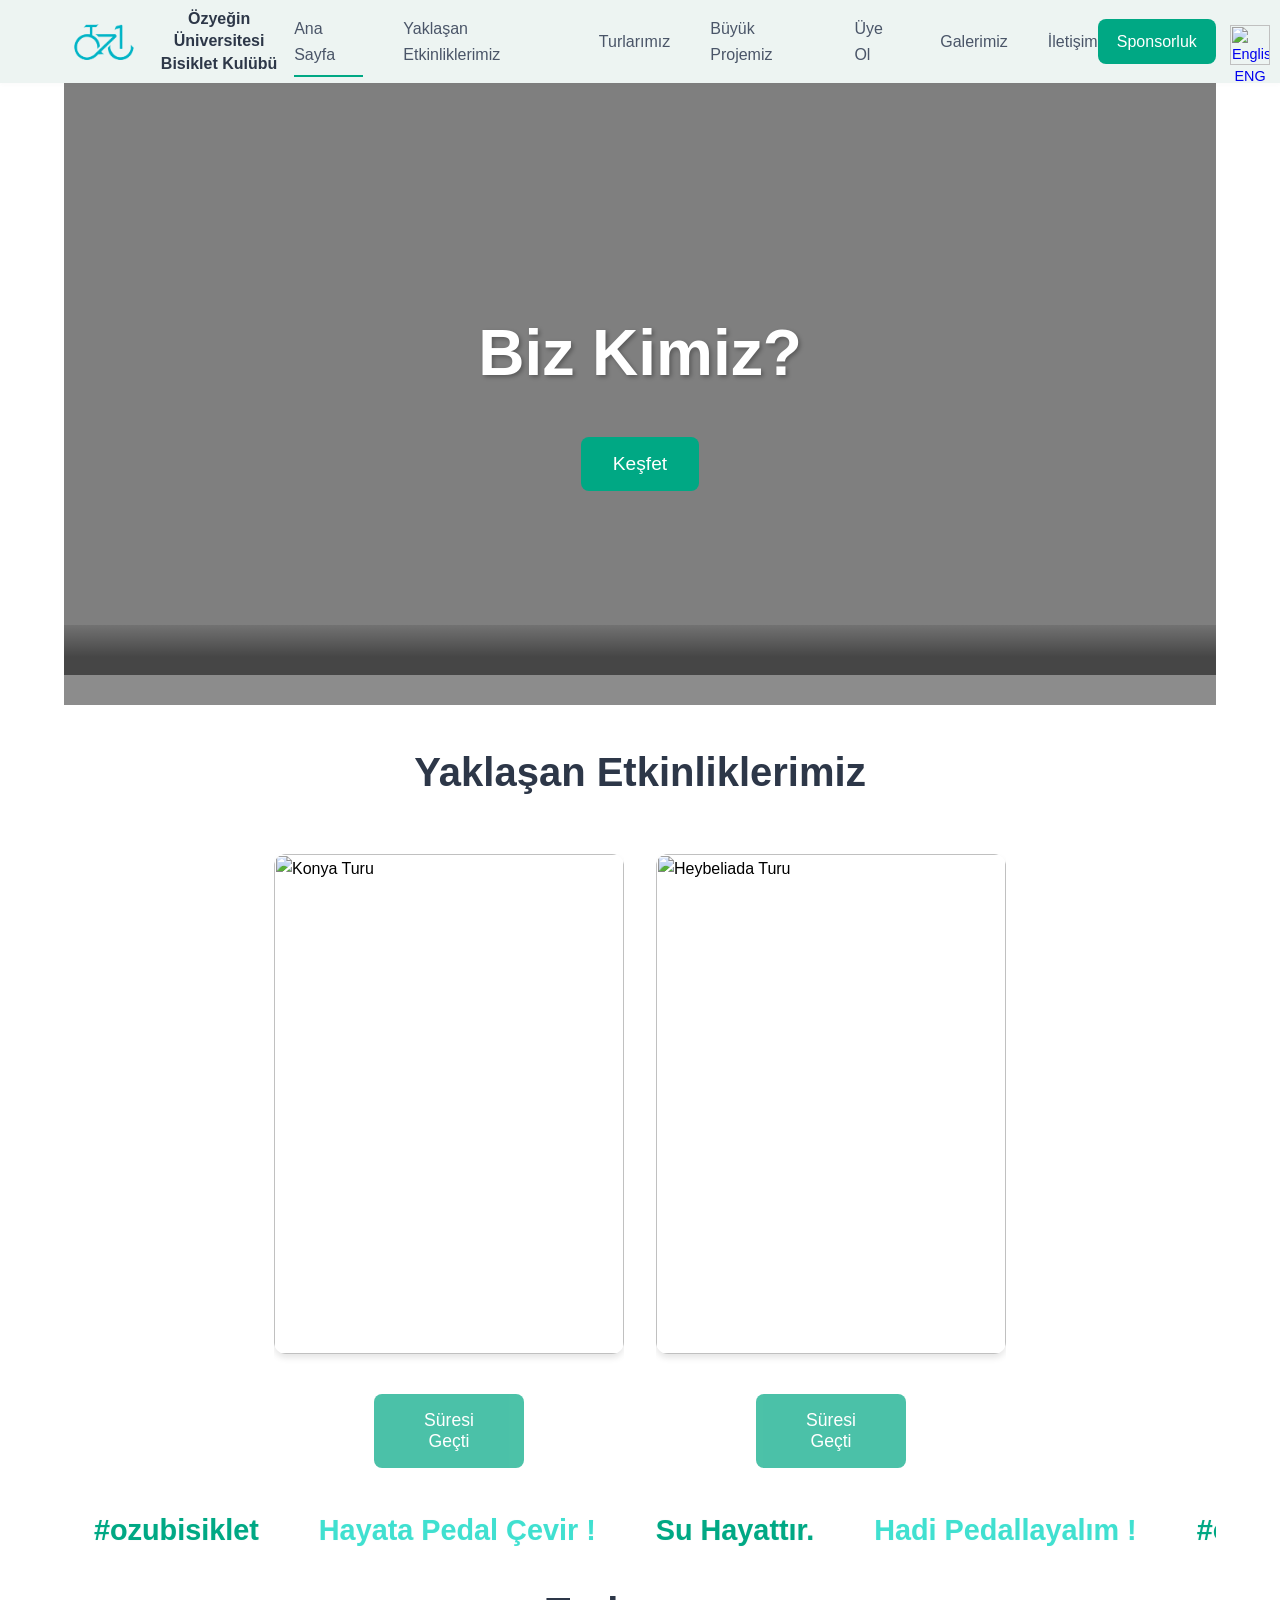
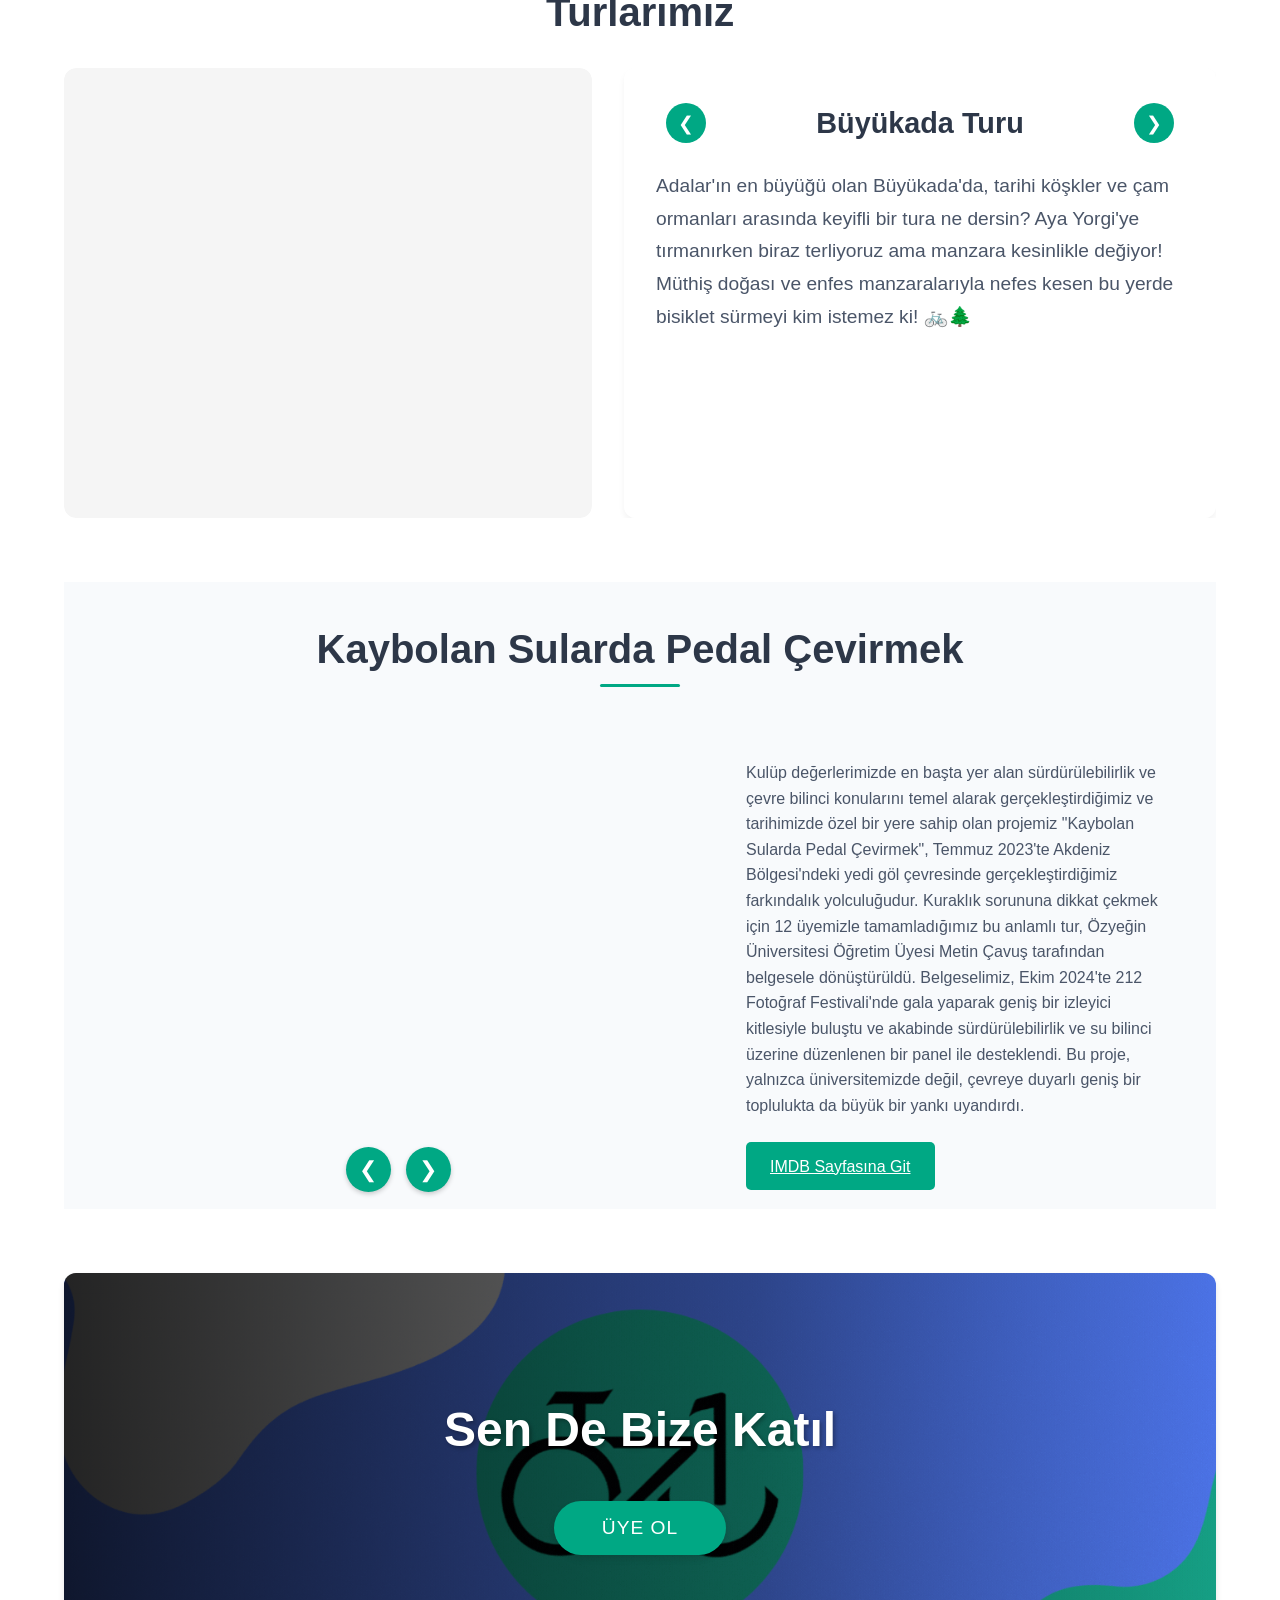
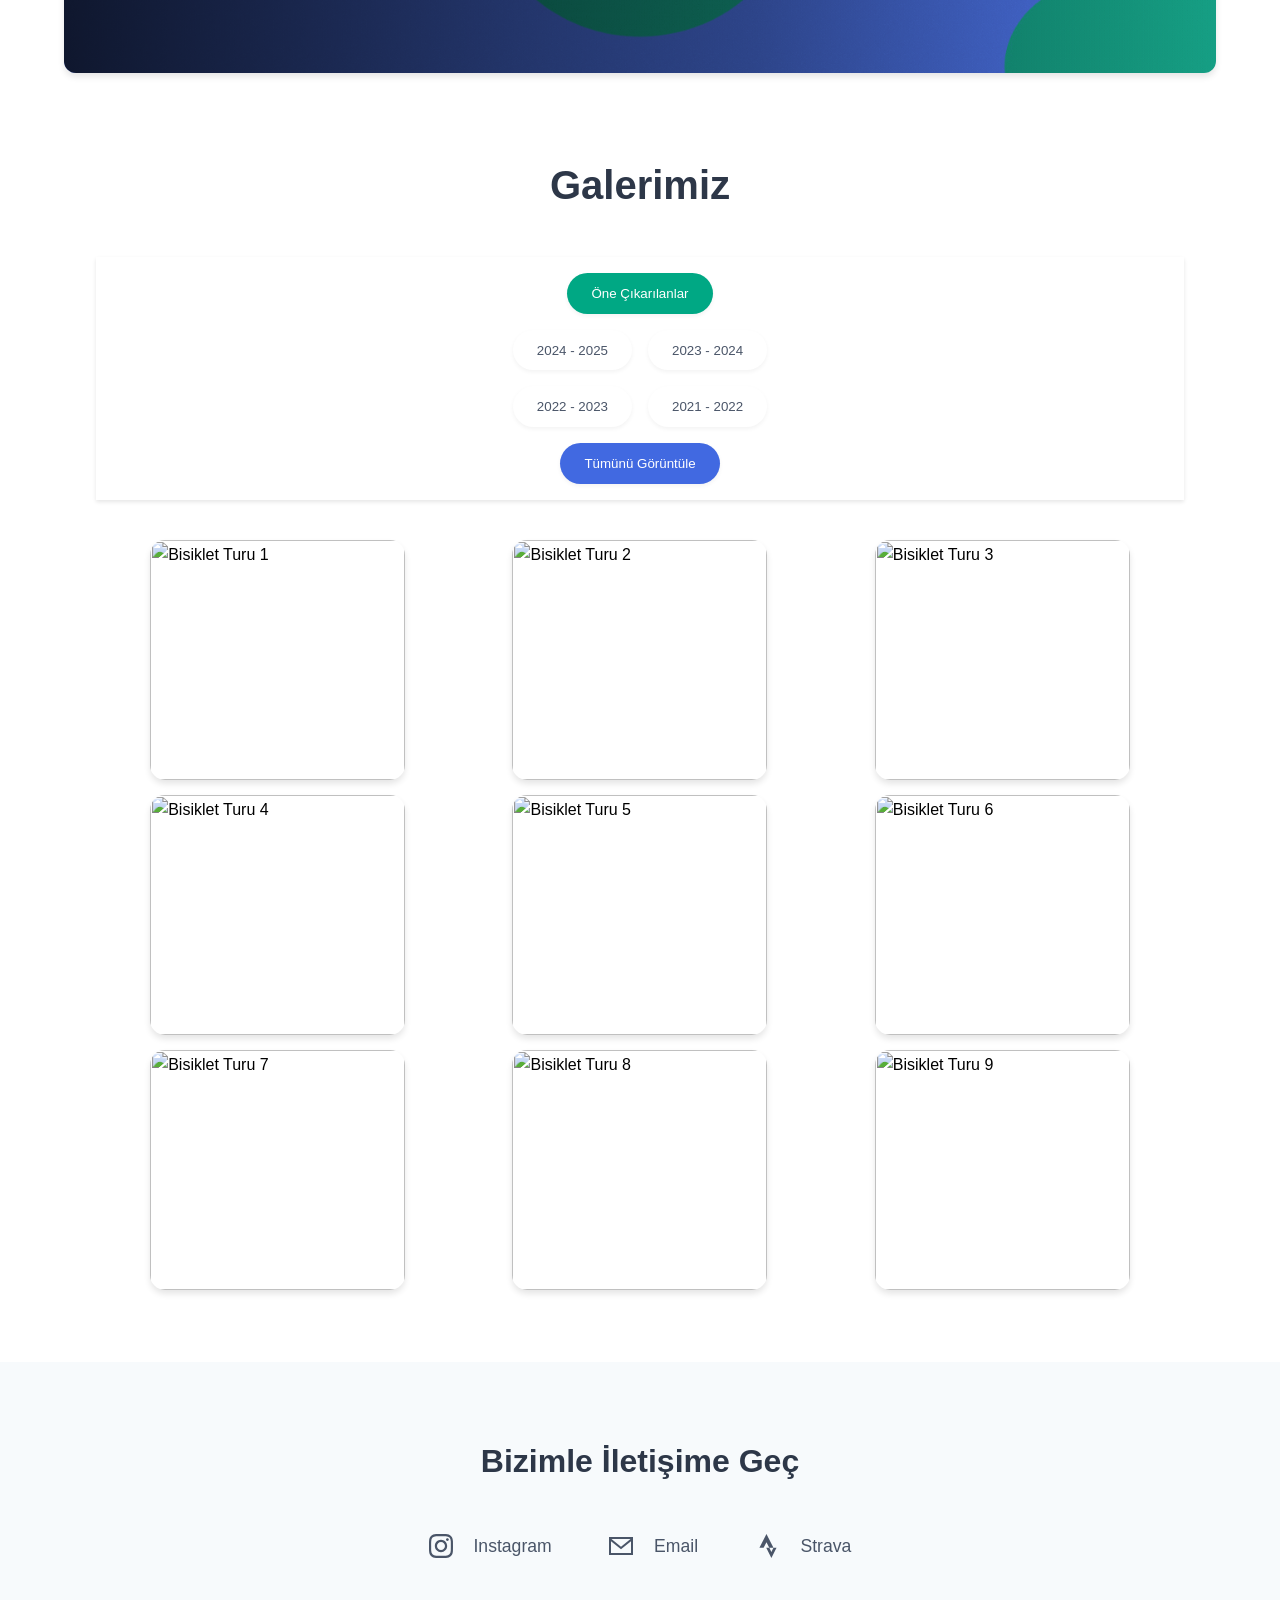
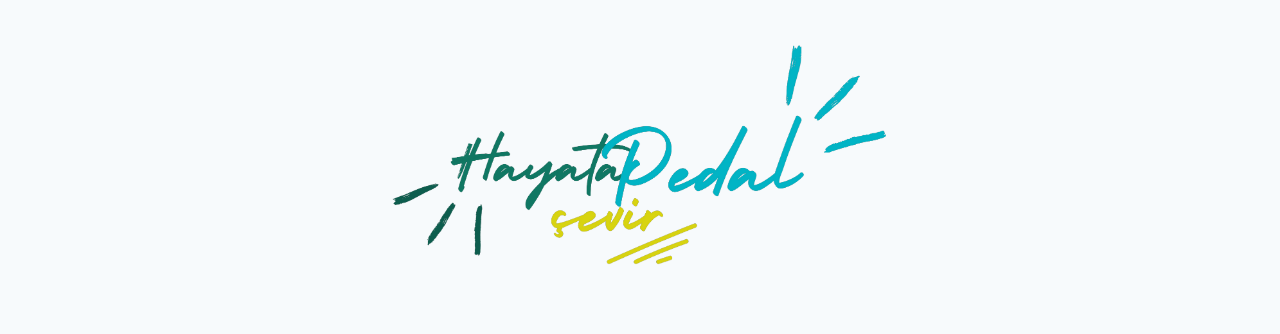
==== commit 9708e1d2: "Favicon" ====
--- a/index.html
+++ b/index.html
@@ -536,6 +536,7 @@
     <meta charset="UTF-8">
     <meta name="viewport" content="width=device-width, initial-scale=1.0">
     <title>Özyeğin Üniversitesi Bisiklet Kulübü</title>
+    <link rel="icon" type="image/png" href="logo.png">
     <style>
         body {
             font-family: 'Inter', -apple-system, BlinkMacSystemFont, sans-serif;
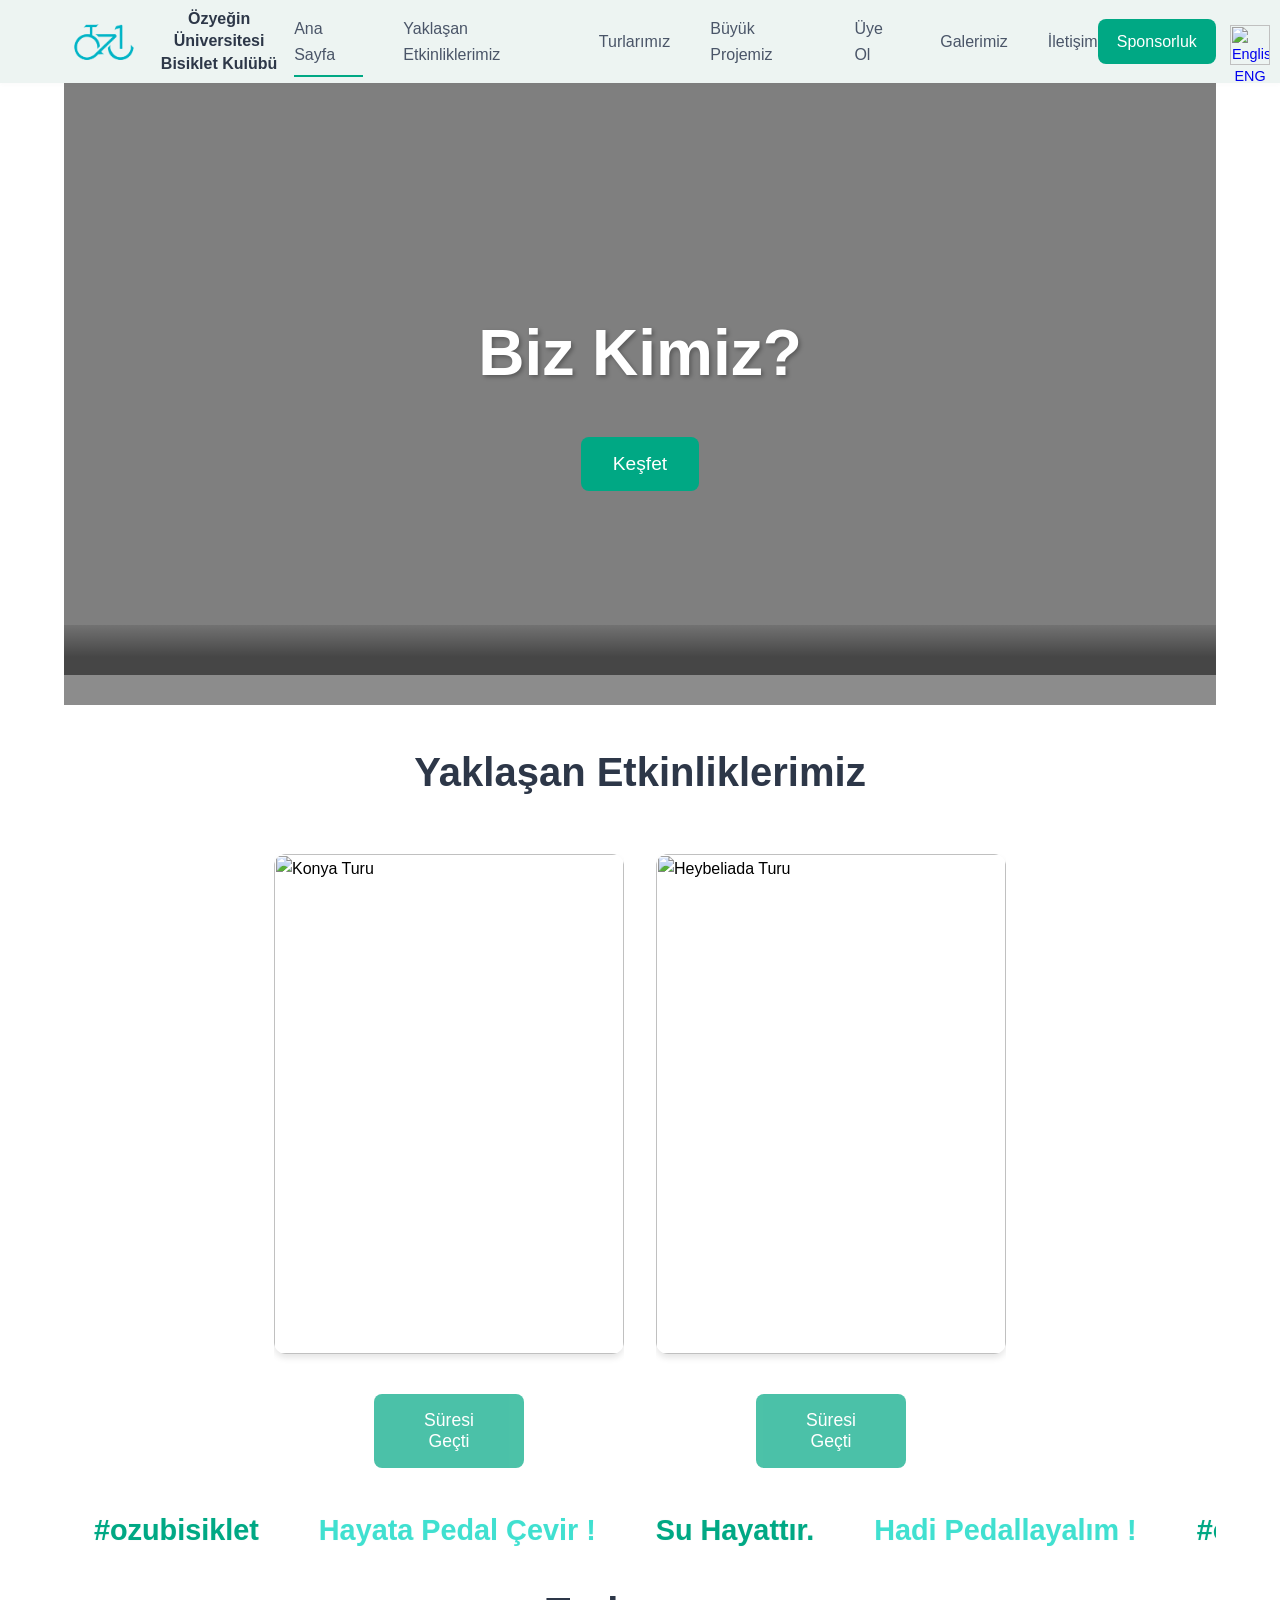
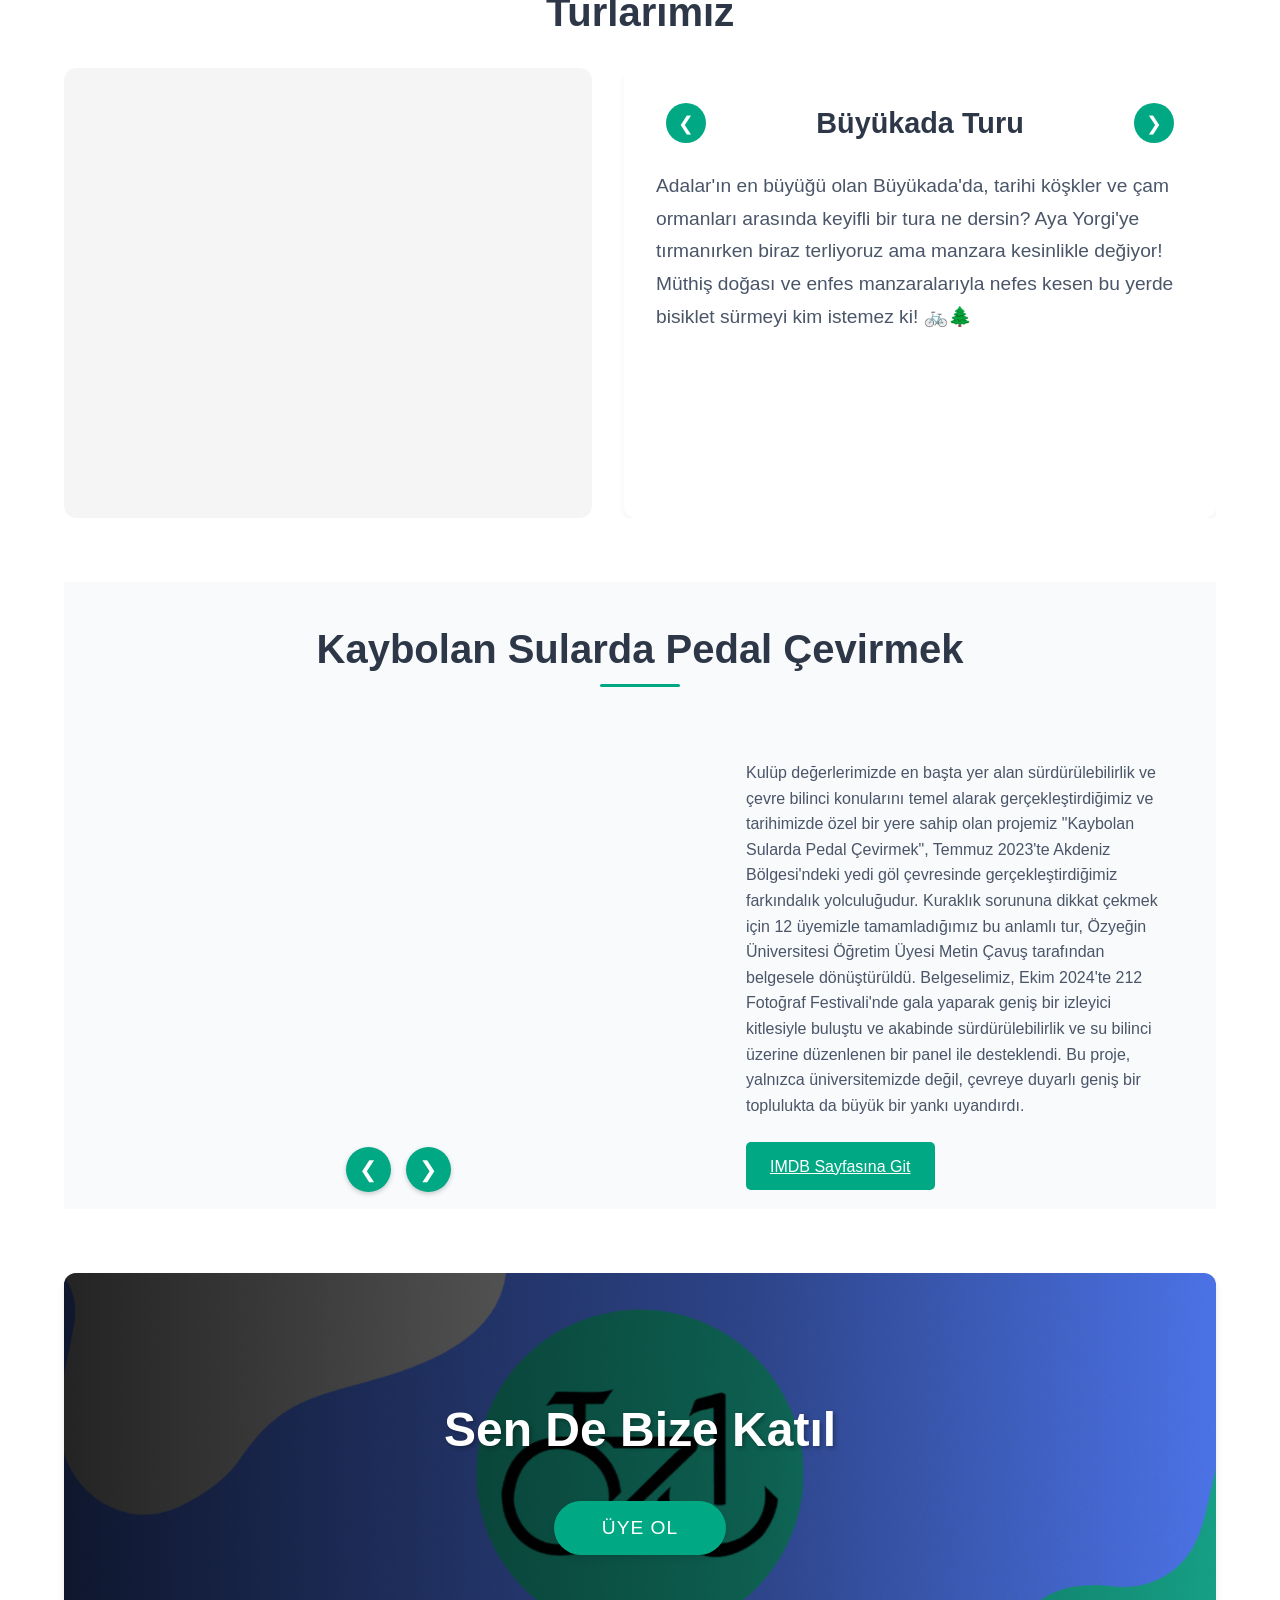
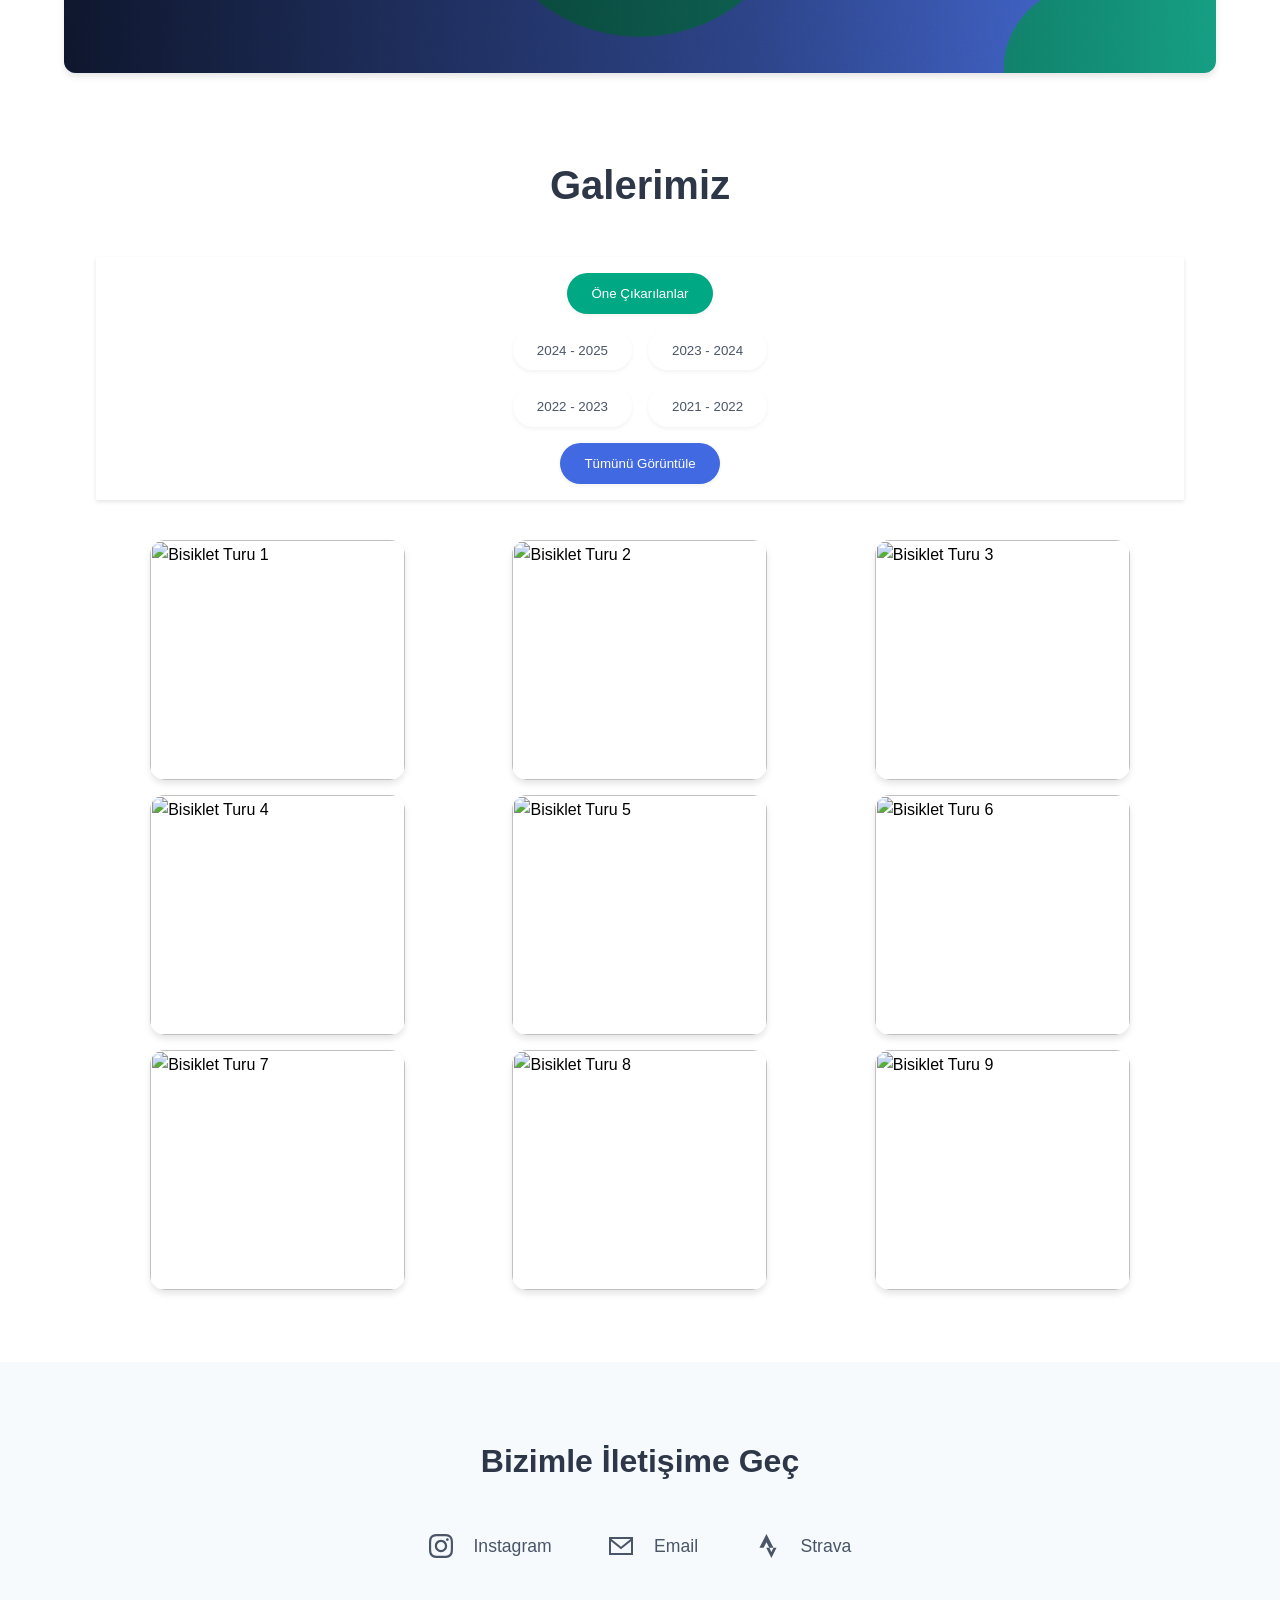
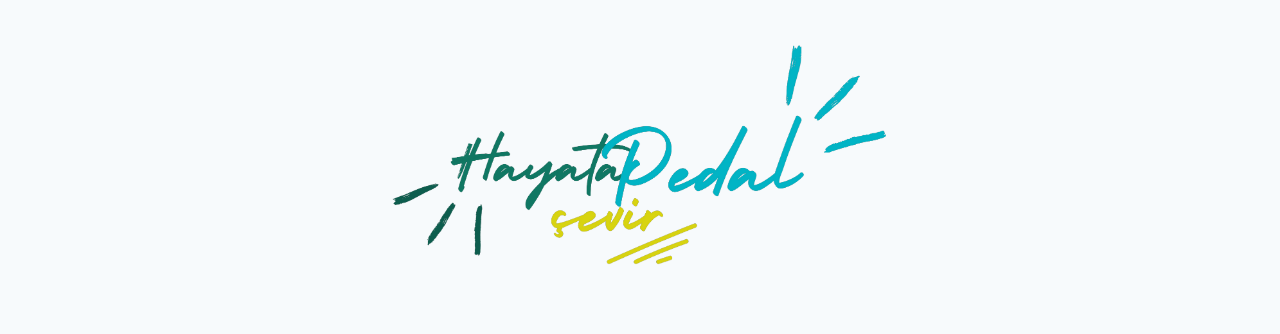
==== commit 0c6076f2: "Mail address fixed. Turkish" ====
--- a/index.html
+++ b/index.html
@@ -4090,7 +4090,7 @@
                         </svg>
                         <span>Instagram</span>
                     </a>
-                    <a href="mailto:cycling.clubs@ozu.edu.tr" class="social-link">
+                    <a href="mailto:clubs.cycling@ozu.edu.tr" class="social-link">
                         <svg class="social-icon" xmlns="https://www.w3.org/2000/svg" width="24" height="24" viewBox="0 0 24 24" fill="currentColor">
                             <path d="M0 3v18h24v-18h-24zm21.518 2l-9.518 7.713-9.518-7.713h19.036zm-19.518 14v-11.817l10 8.104 10-8.104v11.817h-20z"></path>
                         </svg>
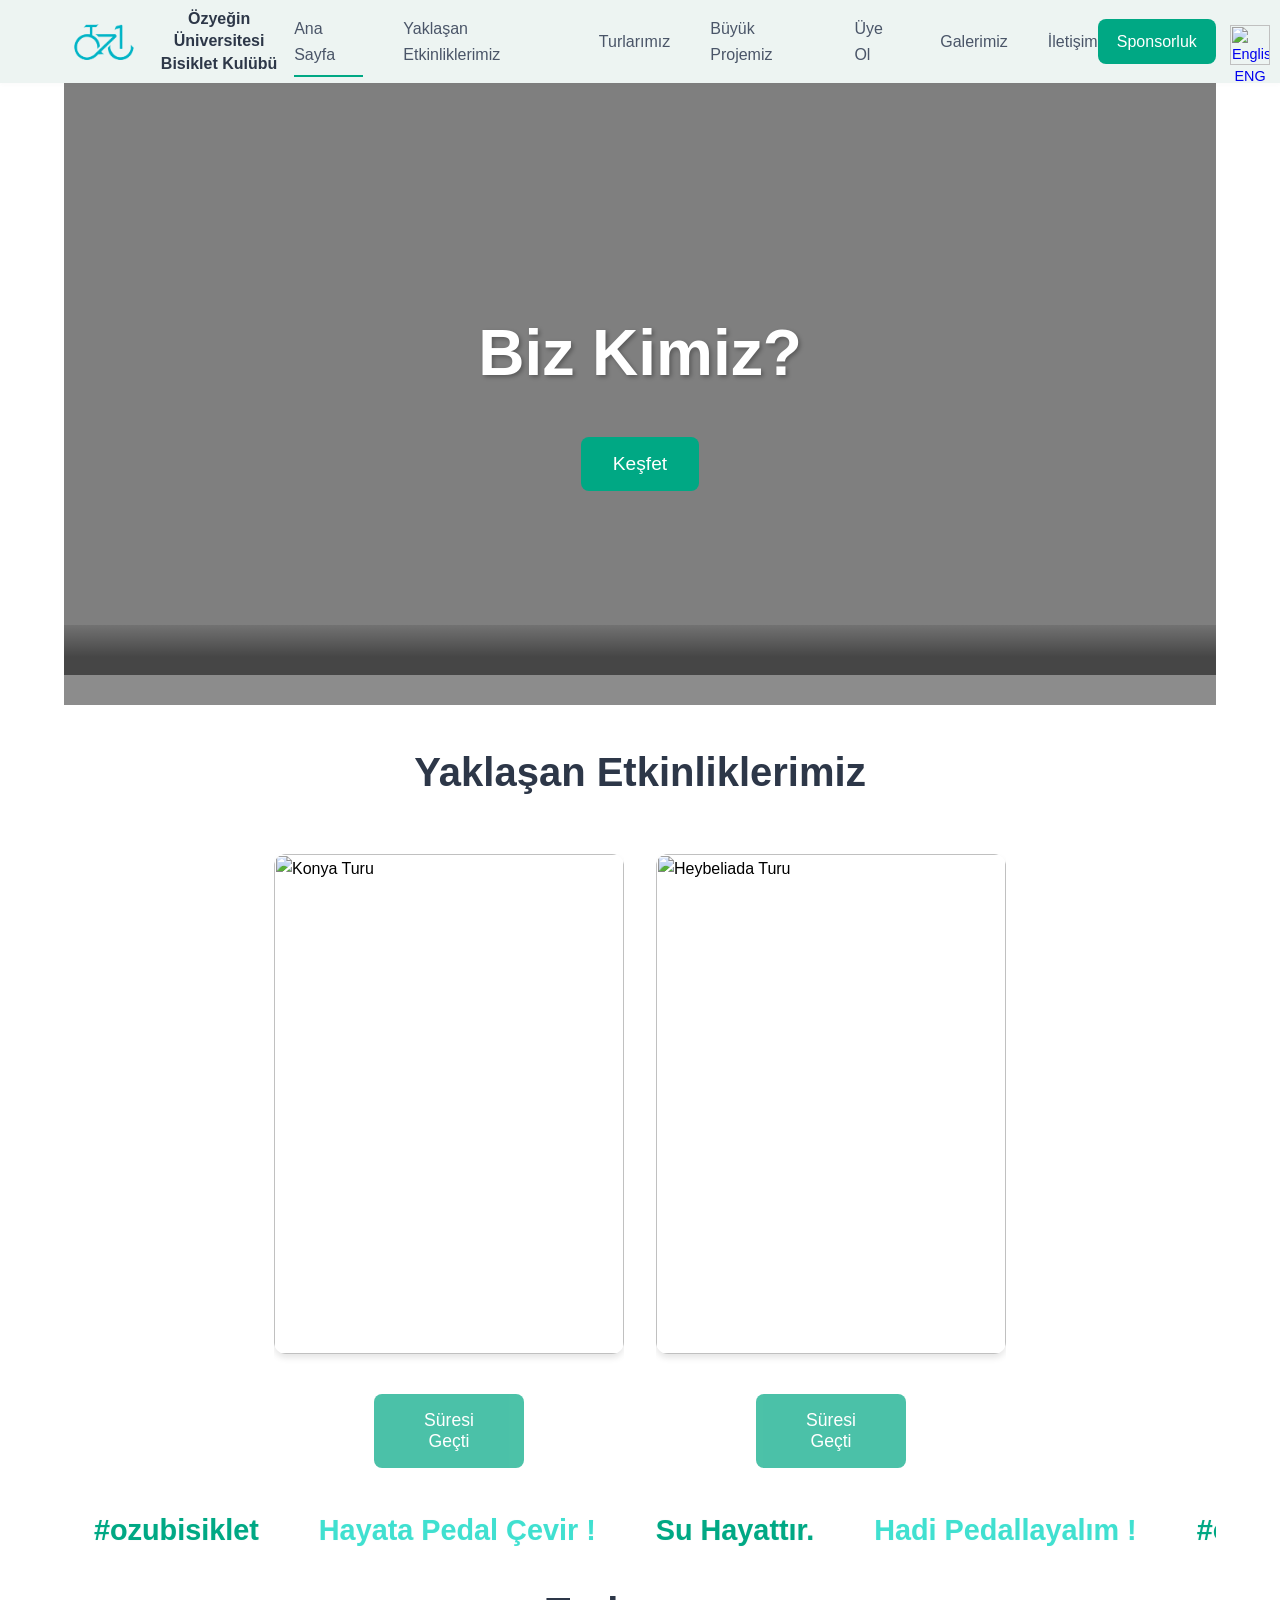
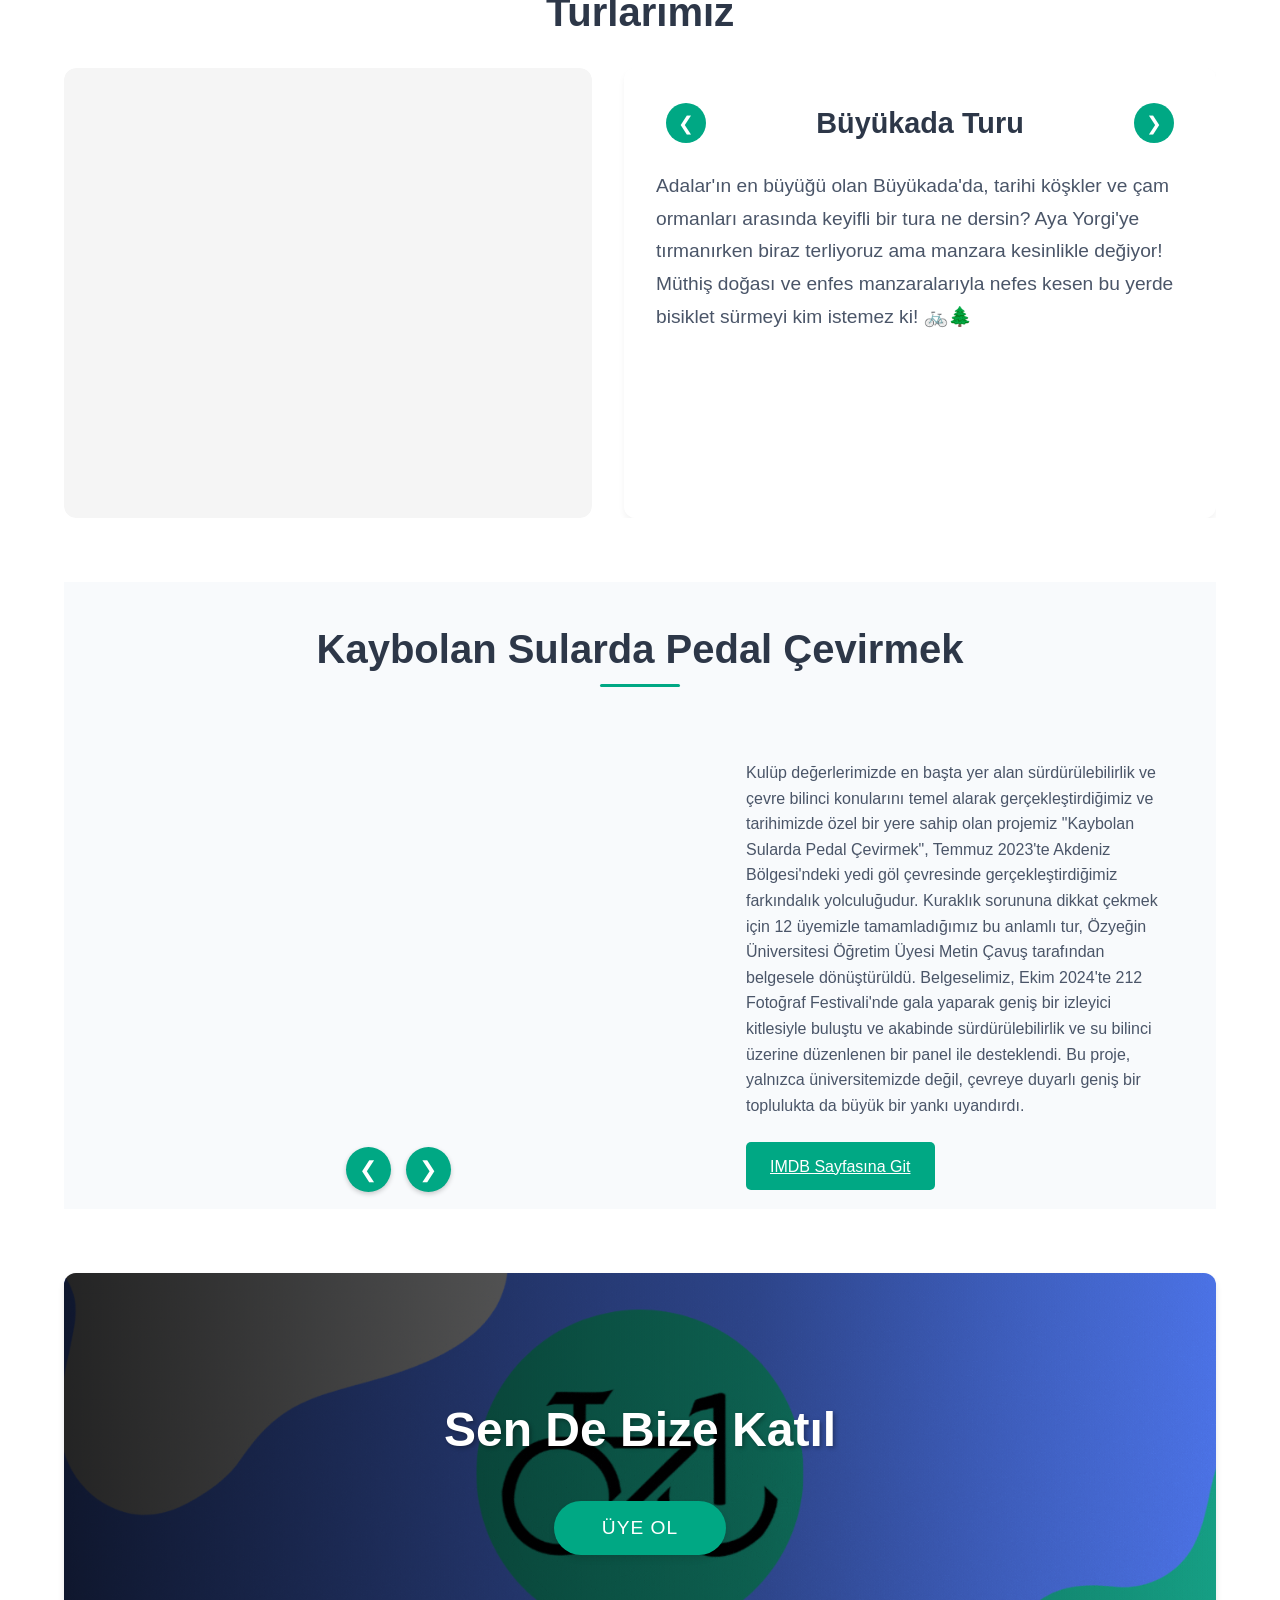
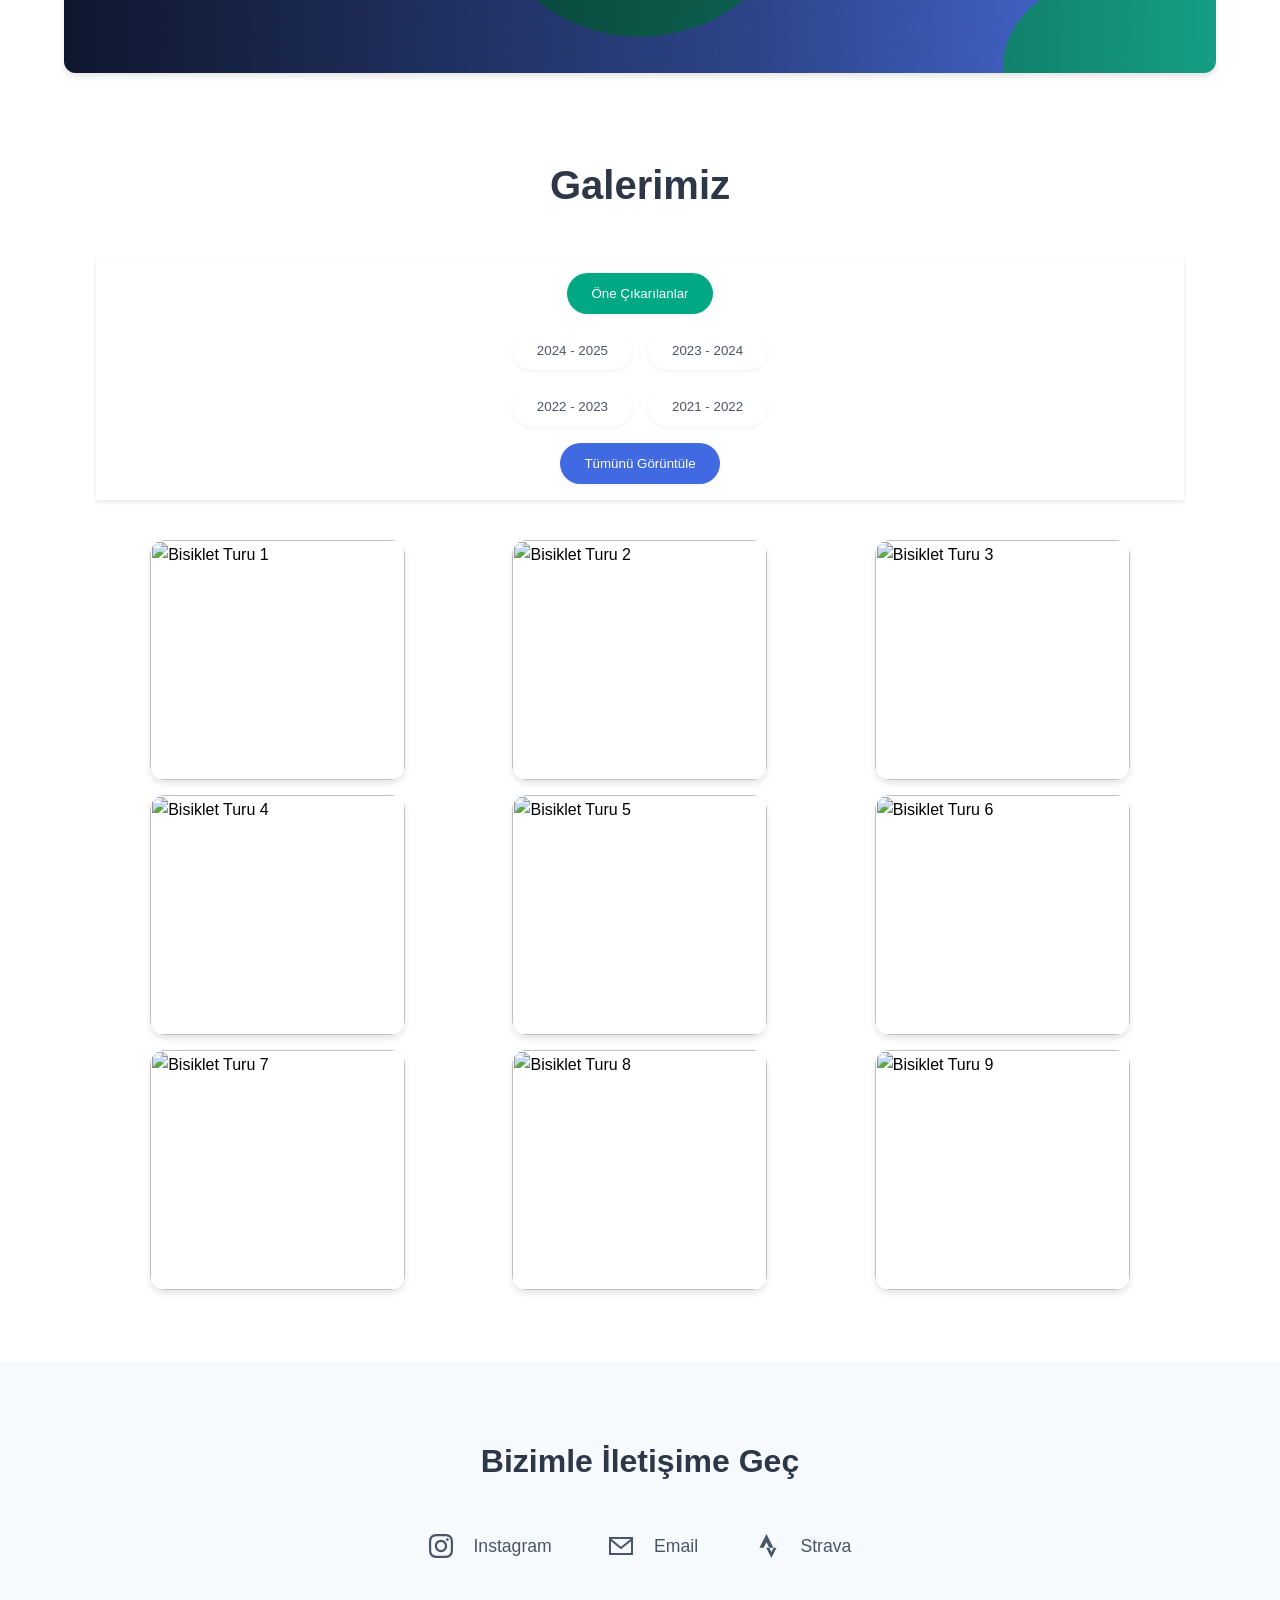
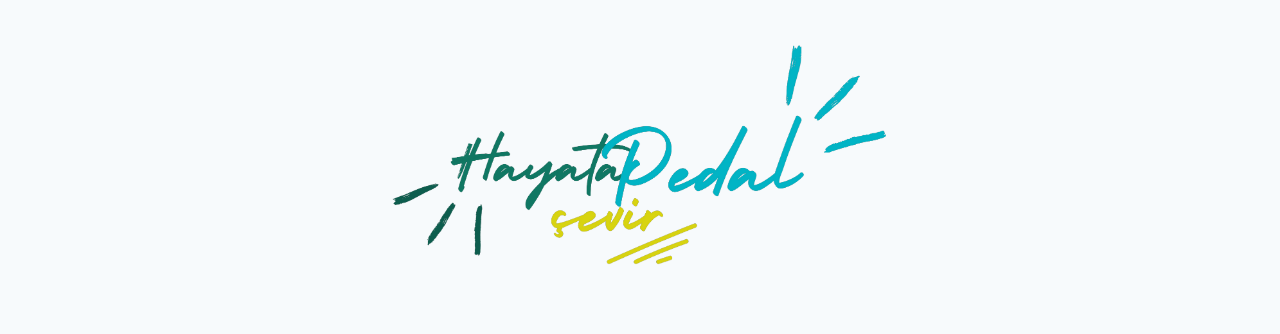
==== commit f1d41a74: "Modularity and File Organization" ====
--- a/index.html
+++ b/index.html
@@ -1,3693 +1,29 @@
 <html lang="tr"><head>
     <!-- Resim URL'leri Yapılandırması -->
-    <script>
-        // Ana Sayfa Biz Kimiz Resimleri
-        const SLIDER_RESIMLERI = [
-            "1shCONXYuqnzhTbm2dIEQ6C3109EuXNXk",//1
-            "13pR0POQlv6Vh5GavCUE6rdRPT60TrTs6",//2
-            "1zo7vCNY7OTtNu4HmwFqtQpLVNd5GVTnp",//3
-            "1zDcafuIGXIRYhQi8mDZPUhnpvxfaCXNR",//4
-            "1180PeM_g-KMEuk_LXwmw-8y5PZESvzDk",//5
-            "1rilI0sp847CjUIQGMHg_aKa0BdqEyxvQ",//6
-            "1vrXOJhh-KSD62JWphzK1Xy_70yU9Mtmo",//7
-            "18kRg-80sVQt9vMB5x3LGktmuLkY8-_eV"//8
-        ];
-
-        //Pedallaya Pedallaya Resimleri
-        const PEDALLAYA_PEDALLAYA = [
-            "1jv2cawV6CpbhAmCZY2ps8KBxLSHO5BFQ",//1
-            "1lRxkgEx7jAeq3AXthjbaKvBtY15t-mQS",//2
-            "1svz_DzhdHRMAI56oZgt1WGMQfh3Ab6lf",//3
-            "1BlplJ-RmFgqBgtw3pFxnmZJ7wqkzOQkI",//4
-            "1z7FqK2hOYwkn5tY6iVHvz5FH3Ocpkndz",//5
-            "11kjFfaMKhNSndAmo6xKiczE4diKZscw6"//6
-        ];
-
-        // Tur Slaytları
-        const GOOGLE_DRIVE_LINKLERI = {
-            buyukada: {
-                isim: "Büyükada Turu",
-                aciklama: "Adalar'ın en büyüğü olan Büyükada'da, tarihi köşkler ve çam ormanları arasında keyifli bir tura ne dersin? Aya Yorgi'ye tırmanırken biraz terliyoruz ama manzara kesinlikle değiyor! Müthiş doğası ve enfes manzaralarıyla nefes kesen bu yerde bisiklet sürmeyi kim istemez ki! 🚲🌲", 
-                resimler: [
-                    "1Jd7rjjSWKwJ62CuQhX6YSbwcKOooi6TU",
-                    "1M8IUmGvfG5KpGh8CQElhsdK5iCvesjzN",
-                    "18MdKDhZsgHUr6fq0rmm218x6NtJBl2Hp",
-                    "1PvUs8v3bzTEMd6Bw5YuyDh6zSac21MmJ"
-                ]
-            },
-            heybeliada: {
-                isim: "Heybeliada Turu",
-                aciklama: "Heybeliada'nın eşsiz manzarasında, doğa ve tarihin buluştuğu rotalarda pedal çevirmeye hazır mısın? Çam kokulu yollarda ilerlerken Ruhban Okulu'nu ziyaret ediyor, Heybeliada'nın enfes manzaralarıyla keyfimize keyif katıyoruz. ⛰️🌅",
-                resimler: [
-                    "11-xY8WvKHp71c5OBXv7ecJDXDUrIYrl8",
-                    "1Riq_73mNtTUwyLaWQE19RweIog801yxA",
-                    "1QRudj-hNkYs0TT1WNAqWIBF2fbDEbjjO",
-                    "1VFGUuOIgVQHrc2RTRqKW8RxKnYQDu649"
-                ]
-            },
-            bostanci: {
-                isim: "Bostancı-Maltepe Sahil Turu",
-                aciklama: "Deniz kenarında ferah bir sürüş deneyiminİ kim istemez? Bostancı'dan Maltepe'ye uzanan sahil şeridinde martıların eşliğinde pedal çeviriyor, aralarda birbirinden keyifli molalar verip müthiş deniz havasıyla soluklanıyoruz. 🌊☕",
-                resimler: [
-                    "18cnpalQtgAnaedjmAHW3s6aVLX0qyUgH",
-                    "1f3zJOFnZC5EmsjM-1qtMc1qOC-42De5E",
-                    "1F8iC0GHGaMtbK5DcSv0F3TRZao6nWli0",
-                    "147Wvu7CgzcPtyY1P1T1Qs9yP9Qp72epB",
-                    "1Lonm4gcCmSDVrBTFes3tUxVYGdsDGFKU"
-                ]
-            },
-            anadolukavagi: {
-                isim: "Anadolu Kavağı Turu",
-                aciklama: "Boğaz'ın kuzeyine doğru keyifli bir yolculuğa ne dersin? Sahil boyunca meşhur deniz havasında pedallıyor, boğazı bisikletlerimizle keşfediyoruz. Bu güzel rotada unutamayacağımız anılar biriktiriyoruz. 🚴‍♂️",
-                resimler: [
-                    "16DvBoyiyCUPM4EB52VnnBiZD-c1Rvn1m",
-                    "1kvY1nQkglF4J2QpBeUjk9GIrf7HJqPDM",
-                    "1PwvWRrPEnwwGCrygUDhmdxPLJFxxLWUX",
-                    "1b26Mx2FTxkIwoi_5MlWdI1r6hrkQwWI8"
-                ]
-            },
-            beykoz: {
-                isim: "Beykoz Spor Ormanı Turu",
-                aciklama: "Şehrin gürültüsünden uzaklaşıp doğanın kalbine yolculuk yapmaya ne dersin? Beykoz'un yemyeşil ormanlarında, kuş sesleri eşliğinde pedal çeviriyoruz. Parkurlarda biraz zorlansak da, molalarda sohbet edip enerjimizi topluyoruz. Doğa ile baş başa güzel bir macera! 🌳💚",
-                resimler: [
-                    "1DfD-IakQU9pRRtHTJdxKJQdFbW4wHIut",
-                    "1hfg8UAQ_MhNITvIkRKvZxOQRm_-PhKaT",
-                    "1QUhOBXfMiTAn77thcJm_BlKnejOvAImf",
-                    "1OHqG-kcs2To_zqdmu-jXTvOZMPguZtOi",
-                    "1H02Sbw-FMV-RUsNd8W15KKKBhO67XCkr",
-                    "1syIdeLkbVwPMs1GxfkRUUjdkCqmkBrNL"
-                ]
-            },
-            rumelikavagi: {
-                isim: "Rumeli Kavağı Turu",
-                aciklama: "İstanbul Boğazı'nın eşsiz manzarası eşliğinde unutulmaz bir tur! Tarihi yalılar, köprüler ve deniz manzarası eşliğinde pedal çevirirken, en güzel fotoğraf noktalarında molalar veriyoruz. Boğaz'ın Avrupa yakasını birlikte keşfediyor ve bol bol anı biriktiriyoruz. 🌅🌉",
-                resimler: [
-                    "1cHhMdcakyEq5E5EteubxEdLzUgAtdJ_7",
-                    "1GmxbeuwopvHdS0gXzg6dZJPiUnGoLDgC",
-                    "1NIrwgGygTpf4DmhX2jioPk2-1HGQtLe5",
-                    "1ifDbU-rOEgX-VwgzBdz_PavnxTM0ghLM"
-                ]
-            },
-            canakkale: {
-                isim: "Çanakkale Turu",
-                aciklama: "Hem duygusal hem eğlenceli olan bu turumuzda hem şehitlikleri ziyaret ediyoruz hem de pedallarımızı Çanakkale'nin enfes havasında çeviriyoruz. Bol bol fotoğraf çekinip, birlikte unutulmaz anılar biriktiriyoruz. 🇹🇷✨",
-                resimler: [
-                    "1ihRqVKTrNJJ98gxoFyCC1n1zMG72--qd",
-                    "1GYr6ujwsQUGAUCCsLFrG9s0mjA4WhnQH",
-                    "1ABmQDEkdzJwdXOhqmdYE4yqFsECDK2pW",
-                    "1VS3jDK7i25rNswKmF1z5PpFtK3K1GLyD"
-                ]
-            },
-            bursa: {
-                isim: "Bursa Turu",
-                aciklama: "Bursa'nın zengin kültürüne bir yolculuk!Bu turumuzda hem kültür alanlarını ziyaret ediyoruz, hem de Bursa'nın enfes lezzetleriyle kendimizi şımartıyoruz.Bunları yaparken tabii ki pedallamayı da unutmuyoruz! 🚴‍♂️💚",
-                resimler: [
-                    "1E8CdZmC85ZCc7-9zBv-oK8y_wXHbNtas",
-                    "1qZXedODEn7RlEe6EyrnEo4dovZ6y4GEi",
-                    "18wNnfxytvloHu4VDh3fZUJkaTBGvE_tu",
-                    "1FiVjQNYIUX2vymlQp9L9NyIowKp0C134",
-                    "1TBPTXOA4uinU_ZjGpdxeDmvQjbHMh04c",
-                    "1D4jzQ5VPmjgSt39hkwWqXVK6RBuRozQt"
-                ]
-            },
-            konya: {
-                isim: "Konya Turu",
-                aciklama: "Biraz kültür, biraz tarih, ve bolca keyif! Bu turumuzda Konya ve zengin kültürünü gezecek, pedallarımızı Konya'nın müthiş doğasında çevireceğiz. Unutulmaz anılar biriktirmeden dönmek yok! 🚐🌟",
-                resimler: [
-                    "1Ck0mAkEzc4PBPTV1ahiKRj3fVufPLsdj",
-                    "1wgclbDiPb3eG1clUhLeYgYsB1DFv4nQW",
-                    "1RHO-Ztk06L1y5tRrbC1iIZE2-8oymF8R",
-                    "1GXkLkzWUo6FGVCQaUDB0n865CjBs2Vih"
-                ]
-            }
-        };
-
-        // Galeri Resimleri
-        const GALERI_RESIMLERI = {
-            "2024-2025": [
-            {
-                    id: "1fpJXdRN9d9pq9Al1Ee8HQe1cRFLeV-hB",
-                    baslik: "Bursa Turu"
-                },
-                {
-                    id: "1L7OzytTsqI0CtHOzOHI_loYlYWD4Rdnx",
-                    baslik: "Bostancı Turu"
-                },
-                {
-                    id: "18SaaCwLSkvvI86sahSubJQRZtOLxlePQ",
-                    baslik: "Çanakkale Turu"
-                }
-            ],
-            "2023-2024": [
-                {
-                    id: "1_-HylFo_gpre-xWhuuNk-cLqnrC__m1J",
-                    baslik: "Büyükada Turu"
-                },
-                {
-                    id: "19_7D7CKdPUWkNVOd2IOivKOHxCXOX7n-",
-                    baslik: "Boğaz Turu"
-                },
-                {
-                    id: "1NF1I2-G8eVC6ZjiCnDqKfvsxh9ko63jc",
-                    baslik: "Heybeliada Turu"
-                }
-            ],
-            "2022-2023": [
-                {
-                    id: "1DD66hSa2Bn-Df-YbzXkFifiu7UqsPCHW",
-                    baslik: "Büyükada Turu"
-                },
-                {
-                    id: "1KQniy8Vhp3oh04FhejrwHO9cxYaQvROO",
-                    baslik: "Heybeliada Turu"
-                }
-            ],
-            "2021-2022": [
-                {
-                    id: "1VEk9v2lKT38gaJMDXqK58Gv5LMmfti5p",
-                    baslik: "Boğaz Turu"
-                }
-            ]
-        };
-
-        // Galeri Ekstra Resimleri
-        const GALERI_EKSTRA_RESIMLERI = {
-            "2024-2025": {
-                "buyukada": [//
-                    "1VmlMXffr7BOsDh2uD-isE9zQ3icdz4gW",
-                    "1cts9xCBa4FKOrOW6KWzGuEO0Sff6W0sm"
-                ],
-                "bostanci": [//
-                    "18cnpalQtgAnaedjmAHW3s6aVLX0qyUgH",
-                    "1f3zJOFnZC5EmsjM-1qtMc1qOC-42De5E",
-                    "1F8iC0GHGaMtbK5DcSv0F3TRZao6nWli0",
-                    "147Wvu7CgzcPtyY1P1T1Qs9yP9Qp72epB",
-                    "1Lonm4gcCmSDVrBTFes3tUxVYGdsDGFKU",
-                    "1d7W7Gmg576mgy0udAZWO7Vetc0vmBzc9"
-                ],
-                "rumelikavagi": [//
-                    "1cHhMdcakyEq5E5EteubxEdLzUgAtdJ_7",
-                    "1GmxbeuwopvHdS0gXzg6dZJPiUnGoLDgC",
-                    "1NIrwgGygTpf4DmhX2jioPk2-1HGQtLe5",
-                    "1ifDbU-rOEgX-VwgzBdz_PavnxTM0ghLM"
-                ],
-                "canakkale": [//
-                    "1ihRqVKTrNJJ98gxoFyCC1n1zMG72--qd",
-                    "1GYr6ujwsQUGAUCCsLFrG9s0mjA4WhnQH",
-                    "1ABmQDEkdzJwdXOhqmdYE4yqFsECDK2pW",
-                    "1VS3jDK7i25rNswKmF1z5PpFtK3K1GLyD",
-                    "1NSkAW4nMosUNT-XtbncC-S-w6YV49PlK",
-                    "1B6LPZ2PubfWBl8Fq008Wn1EPDo_8Lobp",
-                    "1f__8E9TQNlOajmVwYPrUh4dhS4r6hjyn",
-                    "1i20mkNSo2TQkbSWBfuYU4prXjPLBl4HI",
-                    "1jF1SzVMmy7NnsSea-_fZn3Hrgy5xxoQD",
-                    "10lPqmlu1T49OvHcW-gRptf0jHQaYoBOH",
-                    "1ceJHCHBTRtfXuoK-QmsCWNqQnewEg2X8",
-                    "1H83PDijihCF9iHohINzIKazJHvfooI4g"
-                ],
-                "bursa": [//
-                    "1E8CdZmC85ZCc7-9zBv-oK8y_wXHbNtas",
-                    "1qZXedODEn7RlEe6EyrnEo4dovZ6y4GEi",
-                    "18wNnfxytvloHu4VDh3fZUJkaTBGvE_tu",
-                    "1FiVjQNYIUX2vymlQp9L9NyIowKp0C134",
-                    "1TBPTXOA4uinU_ZjGpdxeDmvQjbHMh04c",
-                    "1D4jzQ5VPmjgSt39hkwWqXVK6RBuRozQt",
-                    "1XKU7a22JZSCgbyxra0qd5nQCH6ed4gdI"
-                ],
-                "konya": [//
-                    "1Ck0mAkEzc4PBPTV1ahiKRj3fVufPLsdj",
-                    "1wgclbDiPb3eG1clUhLeYgYsB1DFv4nQW",
-                    "1RHO-Ztk06L1y5tRrbC1iIZE2-8oymF8R",
-                    "1GXkLkzWUo6FGVCQaUDB0n865CjBs2Vih"
-                ]
-            },
-            "2023-2024": {
-                "bogaz": [//
-                    "13yKn7oYrUtJEwMSd9ySUbmY-h16ABOTO",
-                    "1jrIjG78FS6LOIomUZl09VWJT9kj0g_YG",
-                    "1rVAY5Sn69RvsXYFWPvH27gNGNKT4uw6c",
-                    "10wklUwgNXUuJ91cJbmHrdctjdyu2iFeD",
-                    "1t3uBiSMtINKaqy-dxk_3Dvgh8y0Ac50B"
-                ],
-                "heybeliada": [//
-                    "11-xY8WvKHp71c5OBXv7ecJDXDUrIYrl8",
-                    "1Riq_73mNtTUwyLaWQE19RweIog801yxA",
-                    "1QRudj-hNkYs0TT1WNAqWIBF2fbDEbjjO",
-                    "1VFGUuOIgVQHrc2RTRqKW8RxKnYQDu649",
-                    "1gxcNyt5zE08lC0uTp46lgWgbfVojuRBx",
-                    "1dSu5voiLqv8pzCRhr5BUGPW5fAKY-bpw"
-                ],
-                "buyukada": [//
-                    "1Jd7rjjSWKwJ62CuQhX6YSbwcKOooi6TU",
-                    "1M8IUmGvfG5KpGh8CQElhsdK5iCvesjzN",
-                    "18MdKDhZsgHUr6fq0rmm218x6NtJBl2Hp",
-                    "1PvUs8v3bzTEMd6Bw5YuyDh6zSac21MmJ",
-                    "1s8Xyrz0uC6RwpC4okpYFUxIoCSeNEbVJ",
-                    "1vLJ-Zk3ZnE5PZiCfrzESNfkXnrQdc2hl",
-                    "1Wtw0F86t4MwNI3XhpWItXrv2zhH-Ezag",
-                    "1ZLWGA5-m9eOksc1EwEnUHw3OeaHl1KyR",
-                    "1Tbqq99HZEhGHyGgYv7MAsBQyQ2UjVl4z",
-                    "1ncjIzFpl6jl6R1-InxZHHHhmmzb74AUM",
-                    "1yF6z1duWflHhI47x9hw3NF_VM4fDSEDh",
-                    "1JKIDiEvWGVmszm9YrHVpkozmGrZi9HI-"
-                ],
-                "bostanci": [//
-                    "1dCv_-syfuhAPUTw_F5xXchAM9DtZb9ys",
-                    "1xM7S2_8bLyWPXcm8r2wFFlh-Zmf7oIzQ",
-                    "1cGykXHi6IXbrLTsgsMlhjibKyWzt5hZh",
-                    "1zkVU0V4BDVbZVwQCuZaiNMCASL6Bg26G"
-                ]
-            },
-            "2022-2023": {
-                "buyukada": [
-                    "1DJngjr8cPZFTlfKbiU_kBXxzLpNgfIA4",
-                    "1BooPpzvnvplyep_UmoMlGgaOkR00PkSb",
-                    "1W-H8u6DpkZt6hNQhVSGw3J7oCwAZWDHf",
-                    "15oiFnGtRdyZrAgJ-Lroi-D00Z3zbi5Ff",
-                    "1-a6JhNONe-p3bVWJIuToBSq7PnJRQUyj",
-                    "1Be6a0A-5GrqT1xGg5QQXCP339ElPIUWp",
-                    "1A5aXORhLdzKv-YMiRoFRhvzlc_RIx-bp",
-                    "1OXzWVPBEh7edVqnjBD1FmqN8OSHUzPSr",
-                    "1wfUDBjs7URcuHMyw0QbREUJt6xgiMa4P",
-                    "160QFBG7NPVHk_SYT3JBIs--L1XM7OHeO"
-                ],
-                "heybeliada": [
-                    "12NB2bYKKCUt6H3G_70vlpe985OP6QWc4",
-                    "1ChMJ7-W2hffa9rBS6YelXuiEFek8fhiw",
-                    "15SR4D6yEUaT7-sh7ssl6EyPkb_TIEIU2"
-                ]
-            },
-            "2021-2022": {
-                "buyukada": [
-                    "18KyXXAbP9_IqNi1j97Xten0twaJgG-mJ",
-                    "1_rW-nN299Nwq37p6J-SJONB-hQD7bI09",
-                    "1lrvBukPc6NSfZLfFm5ZZQyV6Edole_Fu",
-                    "1mTtXBiIFWpgUxiOpHMgaK4b8YbUGdz0g"
-                ],
-                "heybeliada": [
-                    "1pBvbgM9st3LvVPNVYqaOC1CvtlwNSmwQ",
-                    "1_VCc8nsNpDmapRGSY1XU04X4CYrH2Xdq",
-                    "1BuCF3lKJN2N0k_yNfIL6HrrJqLGXqiZ4",
-                    "1cwLhtRM5maIfRDrAFMvun5pA1n97ZfOP"
-                ],
-                "bogaz": [
-                    "1JVAZJc9exVd4L5-V5GnpC3xvSGErg4qZ",
-                    "1IFb9Cen3LenOH5vR8DGfIbee9qRm46vw",
-                    "1lUHE4jxoQeKXGi3C36Epiv-00mGmYDK6",
-                    "1QXCETPnCtY-pPhmqzflMpe2bo6MR1jWh"
-                ]
-            }
-        };
-
-        const kampus_disi_epmty = 0;
-        const kampus_ici_empty = 0;
-
-        // Etkinlikler Afişleri
-        const ETKINLIKLER = {
-            kampusDisi: [
-                {
-                    resimId: "1Xcet9yMuh9yMwIt6v9KHt9YJysKc2mxb",
-                    baslik: "Konya Turu",
-                    tarih: "1-2 Mayıs 2025",
-                    kayitAcik: true,
-                    kayitSon: "31 Nisan 2025",
-                    kayitLink: "https://forms.gle/gkna2qKTqjninPan8"
-                }
-            ],
-            kampusIci: [
-                {
-                    resimId: "1QKZepk9KqkEAKAdRwBHyiw8do-mfYzUU",
-                    baslik: "Heybeliada Turu",
-                    tarih: "26 Nisan 2025",
-                    kayitAcik: false,
-                    kayitSon: "24 Nisan 2025",
-                    kayitLink: "https://forms.gle/QiAnMKosZuGmursA8"
-                }
-            ]
-        };
-
-        if (kampus_disi_epmty === 1) {
-            ETKINLIKLER.kampusDisi = [ETKINLIKLER.empty];
-        }
-        if (kampus_ici_empty === 1) {
-            ETKINLIKLER.kampusIci = [ETKINLIKLER.empty];
-        }   
-        // Üye Ol Bölümü Resmi ve Linki
-        const UYE_OL_RESIM = "uye_ol.gif";
-        const UYE_OL_LINK = "https://forms.gle/FGruUip4VD4mP3sGA";
-
-        // Google Drive'dan resim URL'si oluşturan fonksiyon
-        function getGoogleDriveImageUrl(imageId) {
-            return `https://drive.google.com/thumbnail?id=${imageId}&sz=w1000`;
-        }
-
-        // Sayfa yüklendiğinde resimleri yükle
-        document.addEventListener('DOMContentLoaded', async function() {
-            // Tur slaytlarını dinamik olarak oluştur
-            const tourSlider = document.querySelector('.tour-slider');
-            const tourContent = document.querySelector('.tour-content');
-            
-            // Önce mevcut içerikleri temizle
-            tourSlider.innerHTML = '';
-            tourContent.innerHTML = '';
-            
-            // Her tur için slaytları ve içerikleri ekle
-            let isFirstTour = true;
-            for (const [tur, data] of Object.entries(GOOGLE_DRIVE_LINKLERI)) {
-                try {
-                    console.log(`${tur} turu için resimler yükleniyor...`);
-                    
-                    // Tur resimlerini ekle
-                    data.resimler.forEach((resimId, index) => {
-                        const resimUrl = getGoogleDriveImageUrl(resimId);
-                        const activeClass = isFirstTour && index === 0 ? 'active' : '';
-                        tourSlider.innerHTML += `
-                            <div class="tour-slide ${activeClass} ${tur}" style="background-image: url('${resimUrl}')"></div>
-                        `;
-                    });
-                    
-                    // Tur açıklamasını ekle
-                    const activeClass = isFirstTour ? 'active' : '';
-                    tourContent.innerHTML += `
-                        <div class="tour-description ${activeClass}">
-                            <div class="tour-header">
-                                <button class="tour-nav-btn prev-tour">❮</button>
-                                <h3>${data.isim}</h3>
-                                <button class="tour-nav-btn next-tour">❯</button>
-                            </div>
-                            <p>${data.aciklama}</p>
-                        </div>
-                    `;
-                    
-                    if (isFirstTour) {
-                        isFirstTour = false;
-                    }
-                } catch (hata) {
-                    console.error(`${tur} resimleri yüklenirken hata oluştu:`, hata);
-                }
-            }
-            
-            // BU KISIM ÖNEMLİ: Tur navigasyon butonlarını bağla
-            console.log('Tur navigasyon butonları bağlanıyor...');
-            setTimeout(() => {
-                const prevTourButtons = document.querySelectorAll('.prev-tour');
-                const nextTourButtons = document.querySelectorAll('.next-tour');
-                
-                console.log(`Bulunan butonlar: Prev: ${prevTourButtons.length}, Next: ${nextTourButtons.length}`);
-                
-                prevTourButtons.forEach(button => {
-                    button.onclick = function() {
-                        showTourContent(currentTourSlide - 1);
-                    };
-                });
-                
-                nextTourButtons.forEach(button => {
-                    button.onclick = function() {
-                        showTourContent(currentTourSlide + 1);
-                    };
-                });
-            }, 500); // DOM'un tam yüklenmesini beklemek için kısa bir gecikme
-            
-            // Etkinlikleri dinamik olarak yükle
-            loadEvents();
-            
-            // Galeri resimlerini yükle
-            console.log('Galeri resimleri yükleniyor...');
-            
-            // Her yıl için resimleri yükle
-            Object.entries(GALERI_RESIMLERI).forEach(([yil, resimler]) => {
-                console.log(`${yil} yılı resimleri yükleniyor:`, resimler);
-                
-                resimler.forEach((resim, index) => {
-                    const imgId = `gallery-img-${yil}-${index + 1}`;
-                    const titleId = `gallery-title-${yil}-${index + 1}`;
-                    const imgElement = document.getElementById(imgId);
-                    const titleElement = document.getElementById(titleId);
-                    
-                    if (imgElement && titleElement) {
-                        imgElement.src = getGoogleDriveImageUrl(resim.id);
-                        titleElement.textContent = resim.baslik;
-                    }
-                });
-            });
-            
-            // Üye ol butonunu güncelle
-            const uyeOlBtn = document.querySelector('.join-btn');
-            if (uyeOlBtn) {
-                uyeOlBtn.onclick = function() {
-                    window.open(UYE_OL_LINK, '_blank');
-                };
-            }
-            
-            // Mobil menü için
-            const mobileMenuToggle = document.querySelector('.mobile-menu-toggle');
-            const mobileNav = document.querySelector('.mobile-nav');
-            
-            if (mobileMenuToggle && mobileNav) {
-                mobileMenuToggle.addEventListener('click', function() {
-                    this.classList.toggle('active');
-                    mobileNav.classList.toggle('active');
-                    document.body.classList.toggle('no-scroll');
-                });
-                
-                // Mobil menüdeki linklere tıklandığında menüyü kapat
-                const mobileNavLinks = mobileNav.querySelectorAll('a');
-                mobileNavLinks.forEach(link => {
-                    link.addEventListener('click', function() {
-                        mobileMenuToggle.classList.remove('active');
-                        mobileNav.classList.remove('active');
-                        document.body.classList.remove('no-scroll');
-                    });
-                });
-            }
-            
-            // Etkinlik resimlerini güncelle
-            const kampusDisiFoto = document.querySelector('.event-section:first-child .event-poster img');
-            const kampusIciFoto = document.querySelector('.event-section:last-child .event-poster img');
-            
-            if (kampusDisiFoto && ETKINLIKLER.kampusDisi.length > 0) {
-                kampusDisiFoto.src = getGoogleDriveImageUrl(ETKINLIKLER.kampusDisi[0].resimId);
-                const baslik = kampusDisiFoto.closest('.event-poster').querySelector('h4');
-                const tarih = kampusDisiFoto.closest('.event-poster').querySelector('p');
-                if (baslik) baslik.textContent = ETKINLIKLER.kampusDisi[0].baslik;
-                if (tarih) tarih.textContent = ETKINLIKLER.kampusDisi[0].tarih;
-            }
-            
-            if (kampusIciFoto && ETKINLIKLER.kampusIci.length > 0) {
-                kampusIciFoto.src = getGoogleDriveImageUrl(ETKINLIKLER.kampusIci[0].resimId);
-                const baslik = kampusIciFoto.closest('.event-poster').querySelector('h4');
-                const tarih = kampusIciFoto.closest('.event-poster').querySelector('p');
-                if (baslik) baslik.textContent = ETKINLIKLER.kampusIci[0].baslik;
-                if (tarih) tarih.textContent = ETKINLIKLER.kampusIci[0].tarih;
-            }
-        });
-
-        document.addEventListener('DOMContentLoaded', function() {
-            // Slider resimlerini yükle
-            const slides = document.querySelectorAll('.slide');
-            slides.forEach((slide, index) => {
-                const imageUrl = getGoogleDriveImageUrl(SLIDER_RESIMLERI[index]);
-                slide.style.backgroundImage = `url('${imageUrl}')`;
-                console.log(`Slider resmi ${index + 1} yükleniyor:`, imageUrl);
-            });
-
-            // Etkinlik resimlerini güncelle
-            const kampusDisiFoto = document.querySelector('.event-section:first-child .event-poster img');
-            const kampusIciFoto = document.querySelector('.event-section:last-child .event-poster img');
-            
-            if (kampusDisiFoto && ETKINLIKLER.kampusDisi.length > 0) {
-                kampusDisiFoto.src = getGoogleDriveImageUrl(ETKINLIKLER.kampusDisi[0].resimId);
-                const baslik = kampusDisiFoto.closest('.event-poster').querySelector('h4');
-                const tarih = kampusDisiFoto.closest('.event-poster').querySelector('p');
-                if (baslik) baslik.textContent = ETKINLIKLER.kampusDisi[0].baslik;
-                if (tarih) tarih.textContent = ETKINLIKLER.kampusDisi[0].tarih;
-            }
-            
-            if (kampusIciFoto && ETKINLIKLER.kampusIci.length > 0) {
-                kampusIciFoto.src = getGoogleDriveImageUrl(ETKINLIKLER.kampusIci[0].resimId);
-                const baslik = kampusIciFoto.closest('.event-poster').querySelector('h4');
-                const tarih = kampusIciFoto.closest('.event-poster').querySelector('p');
-                if (baslik) baslik.textContent = ETKINLIKLER.kampusIci[0].baslik;
-                if (tarih) tarih.textContent = ETKINLIKLER.kampusIci[0].tarih;
-            }
-            
-            // Mobil menü için
-            const menuBtn = document.querySelector('.menu-btn');
-            const mobileNav = document.querySelector('.mobile-nav');
-            
-            if (menuBtn && mobileNav) {
-                menuBtn.addEventListener('click', function() {
-                    mobileNav.classList.toggle('active');
-                    document.body.classList.toggle('no-scroll');
-                });
-                
-                // Mobil menüdeki linklere tıklandığında menüyü kapat
-                const mobileNavLinks = mobileNav.querySelectorAll('a');
-                mobileNavLinks.forEach(link => {
-                    link.addEventListener('click', function() {
-                        mobileNav.classList.remove('active');
-                        document.body.classList.remove('no-scroll');
-                    });
-                });
-            }
-        });
-    </script>
+    <link rel="stylesheet" href="css/style.css">
+    <script src="js/data.js"></script>
+    <script src="js/utils.js"></script>
+    <script src="js/slider.js"></script>
+    <script src="js/tours.js"></script>
+    <script src="js/gallery.js"></script>
+    <script src="js/events.js"></script>
+    <script src="js/project.js"></script>
+    <script src="js/mobile.js"></script>
+    <script src="js/main.js"></script>
+    
     <!-- Google Drive Linkleri Yapılandırması Bitiş -->
     <meta charset="UTF-8">
     <meta name="viewport" content="width=device-width, initial-scale=1.0">
     <title>Özyeğin Üniversitesi Bisiklet Kulübü</title>
-    <link rel="icon" type="image/png" href="logo.png">
-    <style>
-        body {
-            font-family: 'Inter', -apple-system, BlinkMacSystemFont, sans-serif;
-            margin: 0;
-            padding: 0;
-            line-height: 1.6;
-            background-color: #ffffff;
-        }
-
-        body.no-scroll {
-            overflow: hidden;
-        }
-
-        .container {
-            max-width: 1400px;
-            margin: 0 auto;
-            padding: 0 4rem;
-        }
-        header {
-            padding: 0.1rem 0;
-            background-color: #EDF4F2;
-            box-shadow: 0 2px 4px rgba(0, 0, 0, 0.02);
-            position: fixed;
-            top: 0;
-            left: 0;
-            right: 0;
-            z-index: 1000;
-        }
-        .header-content {
-            display: flex;
-            justify-content: space-between;
-            align-items: center;
-            max-width: 1400px;
-            margin: 0 auto;
-            padding: 0 4rem;
-        }
-        .logo-section {
-            display: flex;
-            align-items: center;
-            gap: 0rem;
-        }
-        .logo {
-            width: 80px;
-            height: 80px;
-        }
-        .club-name {
-            display: flex;
-            flex-direction: column;
-            align-items: center;
-            font-size: 1.2rem;
-            font-weight: 700;
-            color: #2d3748;
-            line-height: 1.4;
-            text-align: center;
-        }
-        .club-name span {
-            font-size: 1rem;
-            color: #2d3748;
-        }
-        .nav-menu {
-            display: flex;
-            align-items: center;
-            gap: 2.5rem;
-        }
-        .nav-item {
-            text-decoration: none;
-            color: #4a5568;
-            font-weight: 500;
-            font-size: 1rem;
-            transition: color 0.2s ease;
-            padding: 0.5rem 0;
-            position: relative;
-        }
-        .nav-item:hover {
-            color: #2d3748;
-        }
-        .nav-item::after {
-            content: '';
-            position: absolute;
-            bottom: -2px;
-            left: 0;
-            width: 100%;
-            height: 2px;
-            background-color: #00a884;
-            transform: scaleX(0);
-            transition: transform 0.2s ease;
-        }
-        .nav-item:hover::after {
-            transform: scaleX(1);
-        }
-        /* Aktif menü öğesi için alt çizgi */
-        .nav-item.active::after {
-            transform: scaleX(1);
-        }
-        
-        @media (max-width: 768px) {
-            /* Mobil görünümde aktif bölüm çizgisini gizle */
-            .nav-item::after {
-                display: none;
-            }
-            
-            .nav-item.active::after {
-                display: none;
-            }
-            
-            .nav-menu {
-                display: none;
-            }
-        }
-        .auth-buttons {
-            display: flex;
-            align-items: center;
-            gap: 1.2rem;
-        }
-        .login-btn {
-            color: #4a5568;
-            text-decoration: none;
-            font-weight: 500;
-            font-size: 1rem;
-            padding: 0.6rem 1.2rem;
-            transition: color 0.2s ease;
-        }
-        .signup-btn {
-            background-color: #00a884;
-            color: white;
-            text-decoration: none;
-            font-weight: 500;
-            font-size: 1rem;
-            padding: 0.6rem 1.2rem;
-            border-radius: 8px;
-            transition: all 0.2s ease;
-        }
-        .signup-btn:hover {
-            background-color: #008f6f;
-            transform: translateY(-1px);
-        }
-        .about-btn {
-            background-color: #00a884;
-            color: white;
-            text-decoration: none;
-            font-weight: 500;
-            font-size: 1rem;
-            padding: 0.6rem 1.2rem;
-            border-radius: 8px;
-            transition: all 0.2s ease;
-        }
-        .about-btn:hover {
-            background-color: #008f6f;
-            transform: translateY(-1px);
-        }
-        main {
-            margin-top: 0;
-            padding: 2rem 0;
-        }
-        @media (max-width: 1200px) {
-            .container, .header-content {
-                padding: 0 2rem;
-            }
-        }
-        @media (max-width: 768px) {
-            .nav-menu {
-                display: none;
-            }
-            .container, .header-content {
-                padding: 0 1.5rem;
-            }
-            .lang-link-header {
-                display: none;
-            }
-            .lang-btn-header {
-                display: none;
-            }
-            .logo {
-                width: 55px;
-                height: 55px;
-            }
-            .club-name {
-                font-size: 1.1rem;
-            }
-            .club-name span {
-                font-size: 1.1rem;
-            }
-            /* Logo ve kulüp adını yakınlaştırma */
-            .logo-section {
-                gap: 0.3rem; /* 0.5rem'den 0.3rem'e düşürerek daha yakınlaştırıyoruz */
-            }
-        }
-
-        /* Slider Styles */
-        .slider-container {
-            position: relative;
-            width: 100%;
-            height: 600px;
-            overflow: hidden;
-            margin-top: 75px;
-        }
-
-        .slider {
-            position: relative;
-            width: 100%;
-            height: 100%;
-        }
-
-        .slide {
-            position: absolute;
-            width: 100%;
-            height: 100%;
-            opacity: 0;
-            transition: opacity 1s ease-in-out;
-            background-size: cover;
-            background-position: center;
-            background-repeat: no-repeat;
-        }
-
-        .slide.active {
-            opacity: 1;
-        }
-
-        .slide-overlay {
-            position: absolute;
-            top: 0;
-            left: 0;
-            width: 100%;
-            height: 100%;
-            background: rgba(0, 0, 0, 0.5);
-            display: flex;
-            justify-content: center;
-            align-items: center;
-            z-index: 10;
-        }
-
-        .slide-content {
-            text-align: center;
-            width: 100%;
-            max-width: 100%;
-            transition: all 0.8s ease;
-        }
-
-        .slide-title {
-            color: white;
-            font-size: 4rem;
-            font-weight: 700;
-            text-align: center;
-            text-shadow: 2px 2px 4px rgba(0, 0, 0, 0.3);
-            margin-bottom: 2rem;
-            transition: all 0.8s ease;
-        }
-
-        .discover-btn {
-            background-color: #00a884;
-            color: white;
-            border: none;
-            padding: 1rem 2rem;
-            font-size: 1.2rem;
-            border-radius: 8px;
-            cursor: pointer;
-            transition: all 0.5s ease;
-        }
-
-        .discover-btn:hover {
-            background-color: #008f6f;
-            transform: translateY(-3px);
-        }
-
-        .content-visible .discover-btn {
-            transform: translateY(150px);
-        }
-
-        .about-content {
-            position: absolute;
-            top: 45%;
-            left: 50%;
-            transform: translate(-50%, -50%);
-            width: 90%;
-            max-width: 100%;
-            color: white;
-            opacity: 0;
-            visibility: hidden;
-            transition: all 0.5s ease;
-            text-align: center;
-            padding: 0 2rem;
-        }
-
-        .about-content p {
-            font-size: 1.5rem;
-            line-height: 1.7;
-            margin: 0;
-            margin-bottom: 1rem;
-            text-shadow: 1px 1px 3px rgba(0, 0, 0, 0.2);
-            letter-spacing: 0.02em;
-        }
-
-        .content-visible .about-content {
-            opacity: 1;
-            visibility: visible;
-        }
-
-        .content-visible .slide-title {
-            transform: translateY(-200px);
-            font-size: 3.5rem;
-            opacity: 0.9;
-        }
-
-        @media (max-width: 768px) {
-            .about-content p {
-                font-size: 1.2rem;
-                line-height: 1.5;
-            }
-            .content-visible .discover-btn {
-                transform: translateY(120px);
-            }
-            /* Bisiklet animasyonunu responsive'de hızlandırma ve düzenleme */
-            .bike {
-                animation: responsive-bikemove 9s linear infinite !important; /* Toplam süre: yaklaşık 3sn hareket + 3sn duraklama *1.5 */
-            }
-            /* Bisikletçileri birbirine yakın konumlandırma */
-            .bike:nth-child(1) { animation-delay: 0s !important; }
-            .bike:nth-child(2) { animation-delay: 0.75s !important; }
-            .bike:nth-child(3) { animation-delay: 1.5s !important; }
-            .bike:nth-child(4) { animation-delay: 2.25s !important; }
-            /* İkinci grup - 3sn sonra başlasın */
-            .bike:nth-child(5) { animation-delay: 6s !important; }
-            .bike:nth-child(6) { animation-delay: 6.75s !important; }
-            .bike:nth-child(7) { animation-delay: 7.5s !important; }
-            .bike:nth-child(8) { animation-delay: 8.25s !important; }
-            
-            /* Responsive için özel keyframes - gruplar arası 3sn duraklama */
-            @keyframes responsive-bikemove {
-                0% {
-                    left: 100%;
-                }
-                /* İlk %33'lük sürede bisikletler hızlı geçsin */
-                33% {
-                    left: -50px;
-                }
-                /* Geri kalan %67'lik sürede beklesin (boşluk) */
-                100% {
-                    left: -50px;
-                }
-            }
-        }
-
-        @media (max-width: 480px) {
-            .slide-title {
-                font-size: 3rem;
-            }
-            .content-visible .slide-title {
-                font-size: 2.5rem;
-            }
-            .about-content p {
-                font-size: 1rem;
-                line-height: 1.4;
-            }
-            .content-visible .discover-btn {
-                transform: translateY(100px);
-            }
-            /* Daha küçük ekranlarda bisiklet animasyonunu ayarlama */
-            .bike {
-                animation: responsive-bikemove 8s linear infinite !important; /* Daha hızlı */
-            }
-            /* Bisikletçileri daha yakın aralıklarla ayarlama */
-            /* İlk grup */
-            .bike:nth-child(1) { animation-delay: 0s !important; }
-            .bike:nth-child(2) { animation-delay: 0.6s !important; }
-            .bike:nth-child(3) { animation-delay: 1.2s !important; }
-            .bike:nth-child(4) { animation-delay: 1.8s !important; }
-            /* İkinci grup - 3sn sonra */
-            .bike:nth-child(5) { animation-delay: 4.8s !important; }
-            .bike:nth-child(6) { animation-delay: 5.4s !important; }
-            .bike:nth-child(7) { animation-delay: 6s !important; }
-            .bike:nth-child(8) { animation-delay: 6.6s !important; }
-            
-            /* Logo ve kulüp adını daha da yakınlaştırma */
-            .logo-section {
-                gap: 0.3rem; /* 0.3rem'den 0.2rem'e düşürerek daha yakınlaştırıyoruz */
-            }
-            .logo {
-                width: 50px;
-                height: 50px;
-            }
-        }
-        
-        @media (max-width: 360px) {
-            .slide-title {
-                font-size: 2.5rem;
-            }
-            .content-visible .slide-title {
-                font-size: 2rem;
-            }
-            .about-content p {
-                font-size: 0.9rem;
-                line-height: 1.3;
-            }
-            .content-visible .discover-btn {
-                transform: translateY(80px);
-            }
-            /* En küçük ekranlarda bisiklet animasyonunu ayarlama */
-            .bike {
-                animation: responsive-bikemove 7s linear infinite !important; /* Daha hızlı */
-                font-size: 2rem; /* Bisiklet emojilerini küçültme */
-            }
-            /* Bisikletçileri daha yakın aralıklarla ayarlama */
-            /* İlk grup */
-            .bike:nth-child(1) { animation-delay: 0s !important; }
-            .bike:nth-child(2) { animation-delay: 0.5s !important; }
-            .bike:nth-child(3) { animation-delay: 1s !important; }
-            .bike:nth-child(4) { animation-delay: 1.5s !important; }
-            /* İkinci grup - 3sn sonra */
-            .bike:nth-child(5) { animation-delay: 4.5s !important; }
-            .bike:nth-child(6) { animation-delay: 5s !important; }
-            .bike:nth-child(7) { animation-delay: 5.5s !important; }
-            .bike:nth-child(8) { animation-delay: 6s !important; }
-            
-            /* Logo ve kulüp adını maksimum yakınlaştırma */
-            .logo-section {
-                gap: 0.1rem; /* 0.2rem'den 0.1rem'e düşürerek daha yakınlaştırıyoruz */
-            }
-            .logo {
-                width: 45px;
-                height: 45px;
-            }
-            .club-name {
-                font-size: 1rem;
-            }
-            .club-name span {
-                font-size: 1rem;
-            }
-        }
-        
-        /* Çok küçük ekranlar için logo ve kulüp adını iyice kompakt hale getirme */
-        @media (max-width: 320px) {
-            .logo {
-                width: 35px; /* Daha da küçülttüm */
-                height: 35px;
-            }
-            .club-name {
-                font-size: 0.85rem; /* Daha da küçülttüm */
-                flex-direction: row; /* İki satırı tek satıra sığdır */
-                gap: 0;
-            }
-            .club-name span {
-                font-size: 0.85rem;
-                margin-right: 0.05rem; /* Neredeyse yapışık */
-                line-height: 1.2;
-            }
-            .club-name span:last-child {
-                margin-right: 0;
-            }
-            .logo-section {
-                gap: 0.05rem; /* Neredeyse yapışık */
-            }
-            .about-btn {
-                font-size: 0.8rem;
-                padding: 0.4rem 0.8rem;
-            }
-            /* second-row için daha küçük font */
-            .gallery-second-row {
-                font-size: 0.8rem;
-            }
-        }
-
-        .bike-animation-container {
-            position: relative;
-            width: 100%;
-            height: 80px;
-            background: linear-gradient(to bottom, rgba(0,0,0,0.1) 0%, rgba(0,0,0,0.45) 40%, rgba(0,0,0,0.45) 100%);
-            overflow: hidden;
-            margin-top: -50px;
-            margin-bottom: 0;
-            z-index: 100;
-        }
-            
-        .bike {
-            position: absolute;
-            font-size: 2.5rem;
-            animation: bikemove 8s linear infinite;
-            left: 100%;
-            color: white;
-            text-shadow: 2px 2px 4px rgba(0, 0, 0, 0.3);
-            top: 15px;
-            z-index: 101;
-        }
-
-        .bike:nth-child(2) { animation-delay: 0.5s; }
-        .bike:nth-child(3) { animation-delay: 1s; }
-        .bike:nth-child(4) { animation-delay: 1.5s; }
-        .bike:nth-child(5) { animation-delay: 2s; }
-        .bike:nth-child(6) { animation-delay: 2.5s; }
-        .bike:nth-child(7) { animation-delay: 3s; }
-        .bike:nth-child(8) { animation-delay: 3.5s; }
-
-        @keyframes bikemove {
-            from {
-                left: 100%;
-            }
-            to {
-                left: -50px;
-            }
-        }
-
-        .scrolling-text-container {
-            width: 100%;
-            height: 60px;
-            overflow: hidden;
-            background: white;
-            position: relative;
-            display: flex;
-            align-items: center;
-            margin-bottom: 0;
-            z-index: 5;
-        }
-
-        .scrolling-text {
-            display: flex;
-            position: absolute;
-            white-space: nowrap;
-            animation: scrollText 15s linear infinite;
-            left: 0;
-            width: auto;
-        }
-
-        .scrolling-text span {
-            padding: 0 30px;
-            font-size: 1.8rem;
-            font-weight: 600;
-            display: inline-block;
-        }
-
-        .text-aqua {
-            color: #00a884;
-            text-shadow: 0 0 1px rgba(0, 168, 132, 0.2);
-        }
-
-        .text-turquoise {
-            color: #40E0D0;
-            text-shadow: 0 0 1px rgba(64, 224, 208, 0.2);
-        }
-
-        @keyframes scrollText {
-            0% {
-                transform: translateX(100%);
-            }
-            100% {
-                transform: translateX(-100%);
-            }
-        }
-
-        .tour-slider-title {
-            text-align: center;
-            font-size: 2.5rem;
-            color: #2d3748;
-                margin-bottom: 1.5rem;
-            font-weight: 600;
-            padding-top: 20px;
-            margin-top: 0;
-            position: relative;
-            z-index: 2;
-        }
-
-        .tour-slider-container {
-            position: relative;
-            width: 100%;
-            height: auto;
-            overflow: hidden;
-            margin-top: 20px;
-            display: flex;
-            flex-direction: column;
-            gap: 1.5rem;
-            align-items: stretch;
-        }
-
-        #events.tour-slider-title {
-            margin-top: -50px;
-            padding-top: 35px;
-            margin-bottom: -30px;
-            position: relative;
-            z-index: 3;
-            background: white;
-        }
-
-        .tour-slider-wrapper {
-            position: relative;
-            width: 100%;
-            height: 300px;
-            border-radius: 12px;
-            overflow: hidden;
-        }
-
-        .tour-slider {
-            width: 100%;
-            height: 100%;
-        }
-
-        .tour-slide {
-            position: absolute;
-            width: 100%;
-            height: 100%;
-            opacity: 0;
-            transition: opacity 0.5s ease-in-out;
-            background-size: cover;
-            background-position: center;
-            background-repeat: no-repeat;
-            border-radius: 12px;
-            background-color: #f5f5f5;
-        }
-
-        .tour-slide.active {
-            opacity: 1;
-        }
-
-        .tour-content {
-            width: 100%;
-            padding: 1.5rem;
-            background: rgba(255, 255, 255, 0.95);
-            border-radius: 12px;
-            box-shadow: 0 4px 6px rgba(0, 0, 0, 0.05);
-            box-sizing: border-box;
-        }
-
-        .tour-header {
-            display: flex;
-            align-items: center;
-            justify-content: space-between;
-            margin-bottom: 1.5rem;
-            position: relative;
-            padding: 0 10px;
-            width: 100%;
-            box-sizing: border-box;
-        }
-
-        .tour-nav-btn {
-            background-color: #00a884;
-            color: white;
-            border: none;
-            width: 40px;
-            height: 40px;
-            min-width: 40px;
-            min-height: 40px;
-            border-radius: 50%;
-            cursor: pointer;
-            font-size: 1.2rem;
-            display: flex;
-            align-items: center;
-            justify-content: center;
-            transition: all 0.3s ease;
-            flex-shrink: 0;
-            z-index: 2;
-        }
-
-        .tour-nav-btn:hover {
-            background-color: #008f6f;
-            transform: scale(1.1);
-        }
-
-        .tour-description h3 {
-                font-size: 1.8rem;
-            color: #2d3748;
-            margin: 0;
-            font-weight: 600;
-            text-align: center;
-            flex-grow: 1;
-            padding: 0 10px;
-            width: calc(100% - 100px);
-            margin: 0 auto;
-        }
-
-        .tour-description {
-            display: none;
-            animation: fadeIn 0.5s ease-in-out;
-        }
-
-        .tour-description.active {
-            display: block;
-        }
-
-        .tour-description p {
-            font-size: 1.2rem;
-            line-height: 1.7;
-            color: #4a5568;
-        }
-
-        .tour-nav-buttons {
-            position: absolute;
-                top: 50%;
-            left: 50%;
-            width: 90%;
-            transform: translate(-50%, -50%);
-            display: flex;
-            justify-content: space-between;
-            opacity: 0;
-            transition: opacity 0.3s ease;
-            pointer-events: none;
-        }
-
-        .tour-slider-wrapper:hover .tour-nav-buttons {
-            opacity: 1;
-            pointer-events: auto;
-        }
-
-        @keyframes fadeIn {
-            from { opacity: 0; }
-            to { opacity: 1; }
-        }
-
-        @media (min-width: 992px) {
-            .tour-slider-container {
-                flex-direction: row;
-                height: 450px;
-                gap: 2rem;
-            }
-            
-            .tour-slider-wrapper {
-                flex: 1;
-                height: 100%;
-            }
-            
-            .tour-content {
-                flex: 1;
-                padding: 2rem;
-            }
-        }
-
-        @media (max-width: 768px) {
-            .tour-slider-container {
-                margin-bottom: 20px;
-            }
-            
-            .tour-slider-wrapper {
-                height: 250px;
-                margin-bottom: 0;
-            }
-            
-            .tour-content {
-                padding: 1rem;
-            }
-            
-            .tour-description h3 {
-                font-size: 1.5rem;
-            }
-            
-            .tour-description p {
-                font-size: 1rem;
-                line-height: 1.5;
-            }
-            
-            .tour-nav-btn {
-                width: 35px;
-                height: 35px;
-                min-width: 35px;
-                min-height: 35px;
-                font-size: 1rem;
-            }
-        }
-
-        @media (max-width: 480px) {
-            .tour-slider-title {
-                font-size: 2rem;
-                margin-bottom: 1rem;
-            }
-            
-            .tour-slider-container {
-                margin-bottom: 30px;
-                gap: 1rem;
-            }
-            
-            .tour-slider-wrapper {
-                height: 200px;
-            }
-            
-            .tour-content {
-                padding: 0.8rem;
-            }
-            
-            .tour-description h3 {
-                font-size: 1.4rem;
-                padding: 0 8px;
-                width: calc(100% - 80px);
-            }
-            
-            .tour-description p {
-                font-size: 0.95rem;
-                line-height: 1.4;
-            }
-            
-            .tour-nav-btn {
-                width: 32px;
-                height: 32px;
-                min-width: 32px;
-                min-height: 32px;
-                font-size: 0.9rem;
-            }
-        }
-
-        @media (max-width: 360px) {
-            .tour-slider-title {
-                font-size: 2rem;
-                margin-bottom: 1rem;
-            }
-            
-            .tour-slider-container {
-                margin-bottom: 30px;
-                gap: 1rem;
-            }
-            
-            .tour-slider-wrapper {
-                height: 200px;
-            }
-            
-            .tour-content {
-                padding: 0.8rem;
-            }
-            
-            .tour-description h3 {
-                font-size: 1.3rem;
-                width: calc(100% - 70px);
-            }
-            
-            .tour-description p {
-                font-size: 0.9rem;
-            }
-            
-            .tour-nav-btn {
-                width: 30px;
-                height: 30px;
-                min-width: 30px;
-                min-height: 30px;
-            }
-        }
-
-        .events-container {
-            display: flex;
-            gap: 2rem;
-            margin: 2rem auto;
-            padding: 0 1rem;
-            max-width: 1200px;
-            justify-content: center;
-        }
-
-        .event-section {
-            flex: 1;
-            display: flex;
-            flex-direction: column;
-            align-items: center;
-            max-width: 350px;
-            width: 100%;
-        }
-
-        .event-title {
-            font-size: 2rem;
-            color: #2d3748;
-            margin-bottom: 1rem;
-            font-weight: 600;
-            text-align: center;
-        }
-
-        .event-poster {
-            width: 100%;
-            height: 500px;
-            position: relative;
-            border-radius: 12px;
-            overflow: hidden;
-            margin-bottom: 1.5rem;
-            box-shadow: 0 4px 6px rgba(0, 0, 0, 0.1);
-        }
-
-        .event-poster img {
-            width: 100%;
-            height: 100%;
-            object-fit: cover;
-            object-position: center;
-            transition: transform 0.3s ease;
-        }
-
-        .event-poster:hover img {
-            transform: scale(1.05);
-        }
-
-        .event-overlay {
-            position: absolute;
-            bottom: 0;
-            left: 0;
-            right: 0;
-            padding: 2rem;
-            background: linear-gradient(to top, rgba(0,0,0,0.8), transparent);
-            color: white;
-            opacity: 0;
-            transition: opacity 0.3s ease;
-        }
-
-        .event-poster:hover .event-overlay {
-            opacity: 1;
-        }
-
-        .event-overlay h4 {
-            font-size: 1.5rem;
-            margin: 0 0 0.5rem 0;
-            font-weight: 600;
-        }
-
-        .event-overlay p {
-            font-size: 1.1rem;
-            margin: 0;
-            opacity: 0.9;
-        }
-
-        .event-btn {
-            padding: 1rem 2rem;
-            font-size: 1.1rem;
-            border: none;
-            border-radius: 8px;
-            cursor: pointer;
-            transition: all 0.3s ease;
-            font-weight: 500;
-            min-width: 150px;
-            max-width: 100%;
-        }
-
-        .register-btn {
-            background-color: #00a884;
-            color: white;
-        }
-
-        .register-btn:hover {
-            background-color: #008f6f;
-            transform: translateY(-2px);
-        }
-
-        .soon-btn {
-            background-color: #00a884;
-            color: white;
-            opacity: 0.7;
-            cursor: not-allowed;
-        }
-
-        @media (max-width: 768px) {
-            .events-container {
-                flex-direction: column;
-                align-items: center;
-                padding: 0 1rem;
-                gap: 3rem;
-            }
-
-            .event-section {
-                width: 100%;
-                max-width: 400px;
-                margin-bottom: 0;
-            }
-
-            .event-poster {
-                height: 450px;
-                max-width: 100%;
-            }
-            
-            .event-overlay {
-                opacity: 1;
-                padding: 1.5rem;
-                background: linear-gradient(to top, rgba(0,0,0,0.8) 0%, rgba(0,0,0,0.4) 60%, transparent 100%);
-            }
-            
-            .event-title {
-                font-size: 1.8rem;
-                margin-bottom: 0.8rem;
-            }
-            
-            .event-btn {
-                padding: 0.8rem 1.5rem;
-                font-size: 1rem;
-                min-width: 120px;
-                width: 100%;
-            }
-            
-            .event-overlay h4 {
-                font-size: 1.3rem;
-            }
-            
-            .event-overlay p {
-                font-size: 1rem;
-            }
-        }
-        
-        @media (max-width: 480px) {
-            .events-container {
-                padding: 0 0.5rem;
-                margin: 1.5rem auto;
-            }
-            
-            .event-section {
-                max-width: 350px;
-                margin-bottom: 1.5rem;
-            }
-            
-            .event-poster {
-                height: 400px;
-                width: 100%;
-                margin-bottom: 1rem;
-            }
-            
-            .event-overlay {
-                padding: 1.2rem;
-                opacity: 1;
-            }
-            
-            .event-title {
-                font-size: 1.6rem;
-                margin-bottom: 0.5rem;
-            }
-            
-            .event-btn {
-                padding: 0.7rem 1.2rem;
-                font-size: 0.95rem;
-            }
-        }
-
-        @media (max-width: 360px) {
-            .event-section {
-                max-width: 100%;
-            }
-            
-            .event-poster {
-                height: 350px;
-            }
-            
-            .event-overlay {
-                padding: 1rem;
-                opacity: 1;
-                background: linear-gradient(to top, rgba(0,0,0,0.9) 0%, rgba(0,0,0,0.5) 60%, transparent 100%);
-            }
-            
-            .event-title {
-                font-size: 1.4rem;
-            }
-            
-            .event-btn {
-                padding: 0.6rem 1rem;
-                font-size: 0.9rem;
-            }
-            
-            .event-overlay h4 {
-                font-size: 1.1rem;
-            }
-            
-            .event-overlay p {
-                font-size: 0.9rem;
-            }
-        }
-
-        html {
-            scroll-behavior: smooth;
-            scroll-padding-top: 85px;
-        }
-
-        .gallery-container {
-            padding: 0 2rem;
-            background: white;
-            transition: all 0.3s ease;
-            max-width: 1400px;
-            margin: 0 auto;
-        }
-
-        .gallery-title {
-            text-align: center;
-            font-size: 2.5rem;
-            color: #2d3748;
-            margin-bottom: 1.5rem;
-            font-weight: 600;
-            padding: 1rem;
-        }
-
-        .gallery-filter {
-            display: flex;
-            flex-direction: column;
-            justify-content: center;
-            align-items: center;
-            gap: 1rem;
-            margin-bottom: 2rem;
-            padding: 1rem;
-            background: white;
-            z-index: 1000;
-            box-shadow: 0 2px 4px rgba(0,0,0,0.1);
-            margin-top: 1rem;
-        }
-
-        .filter-row {
-            display: flex;
-            gap: 1rem;
-            justify-content: center;
-            width: 100%;
-        }
-
-        .filter-btn {
-            padding: 0.8rem 1.5rem;
-            border: none;
-            border-radius: 30px;
-            background: white;
-            color: #4a5568;
-            font-weight: 500;
-            cursor: pointer;
-            transition: all 0.3s ease;
-            box-shadow: 0 2px 4px rgba(0,0,0,0.05);
-        }
-
-        .filter-btn.active {
-            background: #00a884;
-            color: white;
-        }
-
-        .filter-btn:hover {
-            transform: translateY(-2px);
-            box-shadow: 0 4px 6px rgba(0,0,0,0.1);
-        }
-
-        .filter-btn.view-all {
-            background: #4169E1;
-            color: white;
-            margin: 0 auto;
-            display: flex;
-            align-items: center;
-            justify-content: center;
-            gap: 0.5rem;
-            transition: all 0.3s ease;
-        }
-
-        .filter-btn.view-all.active {
-            background: #2850c9;
-            position: fixed;
-            top: 85px;
-            left: 1rem;
-            z-index: 10000;
-            margin: 0;
-            display: flex;
-            align-items: center;
-            gap: 0.5rem;
-            padding-left: 2.5rem;
-        }
-
-        .filter-btn.view-all.active::before {
-            content: '←';
-            font-size: 1.2rem;
-            position: absolute;
-            left: 1rem;
-        }
-
-        .gallery-container.fullscreen {
-            position: fixed;
-            top: 0;
-            left: 0;
-            right: 0;
-            bottom: 0;
-            z-index: 9999;
-            padding: 0;
-            overflow-y: auto;
-            background: white;
-        }
-        
-        .gallery-grid.fullscreen {
-            grid-template-columns: repeat(auto-fill, minmax(300px, 1fr));
-            gap: 1rem;
-            max-width: 1400px;
-            margin: 0 auto;
-        }
-        
-        /* Mobil cihazlarda tam ekran modunda ekstra fotoğraf başlıkları için özel stil */
-        @media (max-width: 768px) {
-            .gallery-grid.fullscreen .gallery-hover {
-                opacity: 1;
-                background: linear-gradient(to top, rgba(0,0,0,0.8), rgba(0,0,0,0.2), transparent);
-            }
-        }
-
-        .gallery-grid {
-            display: grid;
-            grid-template-columns: repeat(3, 1fr);
-            gap: 0;
-            padding: 1rem;
-            position: relative;
-            transition: all 0.3s ease;
-            justify-items: center;
-            max-width: 1400px;
-            margin: 0 auto;
-        }
-
-        .gallery-grid.fullscreen {
-            grid-template-columns: repeat(4, 1fr);
-            max-width: none;
-            gap: 1.5rem;
-        }
-
-        .gallery-item {
-            opacity: 1;
-            transform: scale(1);
-            transition: all 0.5s ease;
-            position: relative;
-            width: 280px;
-            height: 280px;
-            aspect-ratio: 1 / 1;
-            margin: 0;
-            padding: 0;
-        }
-
-        .gallery-item.hidden {
-            display: none;
-        }
-
-        .gallery-card {
-            background: white;
-            border-radius: 15px;
-            overflow: hidden;
-            box-shadow: 0 4px 6px rgba(0,0,0,0.1);
-            transition: all 0.3s ease;
-            height: 100%;
-            width: 100%;
-            display: flex;
-            flex-direction: column;
-            margin: 0;
-            padding: 0;
-        }
-
-        .gallery-card:hover {
-            transform: translateY(-10px);
-            box-shadow: 0 8px 12px rgba(0,0,0,0.15);
-        }
-
-        .gallery-image {
-            position: relative;
-            height: 280px;
-            width: 280px;
-            overflow: hidden;
-            flex: 1;
-        }
-
-        .gallery-image img {
-            width: 100%;
-            height: 100%;
-            object-fit: cover;
-            object-position: center;
-            transition: transform 0.5s ease;
-        }
-
-        .gallery-image img:active + .gallery-hover {
-            opacity: 1;
-        }
-
-        .gallery-card:hover .gallery-image img {
-            transform: scale(1.1);
-        }
-
-        .gallery-hover {
-            position: absolute;
-            bottom: 0;
-            left: 0;
-            right: 0;
-            background: linear-gradient(to top, rgba(0,0,0,0.8), transparent);
-            color: white;
-            padding: 2rem;
-            opacity: 0;
-            transition: opacity 0.3s ease;
-            font-size: 1.5rem;
-            font-weight: 600;
-            text-align: center;
-        }
-
-        .gallery-card:hover .gallery-hover,
-        .gallery-card:active .gallery-hover {
-            opacity: 1;
-        }
-
-        .see-more-card {
-            background: #00a884;
-            display: flex;
-            align-items: center;
-            justify-content: center;
-            height: 300px;
-            cursor: pointer;
-            transition: all 0.3s ease;
-        }
-
-        .see-more-card:hover {
-            background: #008f6f;
-            transform: translateY(-10px);
-        }
-
-        .see-more-content {
-            text-align: center;
-            color: white;
-        }
-
-        .see-more-icon {
-            font-size: 3rem;
-            display: block;
-            margin-bottom: 1rem;
-        }
-
-        .see-more-text {
-            font-size: 1.5rem;
-            font-weight: 600;
-        }
-
-        @media (max-width: 768px) {
-            .gallery-filter {
-                padding: 0 1rem;
-            }
-
-            .gallery-grid {
-                grid-template-columns: repeat(auto-fill, minmax(200px, 1fr));
-                padding: 1rem;
-                gap: 0.5rem;
-            }
-            
-            .gallery-item {
-                width: 280px;
-                height: 280px;
-            }
-
-            .gallery-image {
-                height: 280px;
-                width: 280px;
-            }
-
-            .gallery-hover {
-                font-size: 1.2rem;
-                padding: 1.5rem;
-                opacity: 1;  /* Mobil görünümde her zaman görünür olsun */
-                background: linear-gradient(to top, rgba(0,0,0,0.8), rgba(0,0,0,0.2), transparent);
-            }
-            
-            .gallery-grid.fullscreen {
-                grid-template-columns: repeat(1, 1fr);
-                gap: 0.8rem;
-                justify-items: center;
-            }
-            
-            .gallery-grid.fullscreen .gallery-item {
-                width: auto;
-                max-width: 300px; /* 295px'den 260px'e küçültüldü */
-                height: 300px; /* Yükseklik değeri eklendi */
-            }
-            
-            .gallery-grid.fullscreen .gallery-image {
-                height: 300px;
-                width: 100%; /* Genişlik değeri güncellendi */
-                max-width: 300px; /* Maksimum genişlik değeri eklendi */
-            }
-
-            .filter-btn.view-all.active {
-                top: 0.5rem;
-                left: 0.5rem;
-            }
-            
-            .gallery-container {
-                padding: 0 1rem;
-            }
-        }
-
-        @media (max-width: 480px) {
-            .gallery-grid {
-                grid-template-columns: repeat(auto-fill, minmax(200px, 1fr));
-                gap: 0.3rem;
-                padding: 0.5rem;
-            }
-            
-            .gallery-item {
-                width: 250px;
-                height: 250px;
-            }
-            
-            .gallery-image {
-                height: 250px;
-                width: 250px;
-            }
-            
-            .gallery-hover {
-                font-size: 1rem;
-                padding: 1rem;
-                opacity: 1;  /* Mobil görünümde her zaman görünür olsun */
-                background: linear-gradient(to top, rgba(0,0,0,0.8), rgba(0,0,0,0.2), transparent);
-            }
-            
-            .gallery-grid.fullscreen {
-                grid-template-columns: repeat(1, 1fr);
-                gap: 0.8rem;
-                justify-items: center;
-            }
-            
-            .gallery-grid.fullscreen .gallery-item {
-                width: 300px;
-                height: 300px;
-            }
-            
-            .gallery-grid.fullscreen .gallery-image {
-                height: 300px;
-                width: 300px;
-            }
-        }
-
-        .join-section {
-            position: relative;
-            margin: 4rem 0;
-            height: 400px;
-            overflow: hidden;
-            border-radius: 12px;
-            box-shadow: 0 4px 6px rgba(0, 0, 0, 0.1);
-            display: flex;
-            align-items: center;
-            justify-content: center;
-            text-align: center;
-        }
-
-        .join-image {
-            position: absolute;
-            width: 100%;
-            height: 100%;
-        }
-
-        .join-image img {
-            width: 100%;
-            height: 100%;
-            object-fit: cover;
-        }
-
-        .join-overlay {
-            position: absolute;
-            top: 0;
-            left: 0;
-            width: 100%;
-            height: 100%;
-            background: linear-gradient(90deg, 
-                rgba(0, 0, 0, 0.8) 0%, 
-                rgba(0, 0, 0, 0.6) 30%, 
-                rgba(0, 0, 0, 0.4) 60%, 
-                rgba(0, 0, 0, 0.2) 80%, 
-                rgba(0, 0, 0, 0) 100%
-            );
-        }
-
-        .join-content {
-            position: relative;
-            color: white;
-            z-index: 2;
-            display: flex;
-            flex-direction: column;
-            align-items: center;
-            gap: 2rem;
-            padding: 0 1rem;
-            width: 100%;
-            max-width: 90%;
-            text-align: center;
-        }
-
-        .join-content h2 {
-            font-size: 3rem;
-            font-weight: 600;
-            text-shadow: 2px 2px 4px rgba(0, 0, 0, 0.3);
-            margin: 0;
-        }
-
-        .join-btn {
-            background-color: #00a884;
-            color: white;
-            border: none;
-            padding: 1rem 3rem;
-            font-size: 1.2rem;
-            border-radius: 30px;
-            cursor: pointer;
-            transition: all 0.3s ease;
-            font-weight: 500;
-            text-transform: uppercase;
-            letter-spacing: 1px;
-            box-shadow: 0 4px 6px rgba(0, 0, 0, 0.1);
-            width: auto;
-            max-width: 100%;
-        }
-
-        .join-btn:hover {
-            background-color: #008f6f;
-            transform: translateY(-2px);
-            box-shadow: 0 6px 8px rgba(0, 0, 0, 0.2);
-        }
-
-        @media (max-width: 768px) {
-            .join-section {
-                height: 300px;
-            }
-
-            .join-content {
-                gap: 1.5rem;
-            }
-
-            .join-content h2 {
-                font-size: 2rem;
-            }
-            
-            .join-btn {
-                padding: 0.8rem 2rem;
-                font-size: 1.1rem;
-            }
-
-            .join-overlay {
-                background: linear-gradient(90deg, 
-                    rgba(0, 0, 0, 0.8) 0%, 
-                    rgba(0, 0, 0, 0.6) 50%, 
-                    rgba(0, 0, 0, 0.4) 100%
-                );
-            }
-        }
-        
-        @media (max-width: 480px) {
-            .join-section {
-                height: 250px;
-                margin: 2rem 0;
-            }
-            
-            .join-content {
-                gap: 1rem;
-            }
-            
-            .join-content h2 {
-                font-size: 1.8rem;
-            }
-            
-            .join-btn {
-                padding: 0.7rem 1.5rem;
-                font-size: 1rem;
-                letter-spacing: 0.5px;
-            }
-        }
-        
-        @media (max-width: 360px) {
-            .join-section {
-                height: 200px;
-                margin: 1.5rem 0;
-            }
-            
-            .join-content {
-                gap: 0.8rem;
-            }
-            
-            .join-content h2 {
-                font-size: 1.5rem;
-            }
-            
-            .join-btn {
-                padding: 0.6rem 1.2rem;
-                font-size: 0.9rem;
-                letter-spacing: normal;
-            }
-            
-            .join-overlay {
-                background: rgba(0, 0, 0, 0.6);
-            }
-        }
-
-        .footer {
-            background-color: #f8f9fa;
-            padding: 3rem 0;
-            margin-top: 1rem;
-            margin-left: auto;
-            margin-right: auto;
-        }
-
-        .footer-title {
-            text-align: center;
-            font-size: 2.5rem;
-            color: #2d3748;
-            margin-bottom: 2rem;
-            font-weight: 600;
-        }
-
-        .footer-content {
-            display: flex;
-            justify-content: center;
-            align-items: center;
-            padding: 0 2rem;
-            position: relative;
-        }
-
-        .social-links-row {
-            display: flex;
-            justify-content: center;
-            gap: 3rem;
-            width: 100%;
-            max-width: 800px;
-        }
-
-        .social-link {
-            display: flex;
-            align-items: center;
-            gap: 0.8rem;
-            text-decoration: none;
-            color: #4a5568;
-            font-size: 1.1rem;
-            font-weight: 500;
-            transition: all 0.3s ease;
-            padding: 0.8rem ;
-            border-radius: 8px;
-            white-space: nowrap;
-        }
-
-        .social-link:hover {
-            color: #2d3748;
-            background-color: rgba(0, 0, 0, 0.05);
-            transform: translateY(-2px);
-        }
-
-        .footer-image {
-            width: 500px;
-            height: 200px;
-            margin-top: 3rem;
-            object-fit: contain;
-            display: block;
-            margin-left: auto;
-            margin-right: auto;
-            max-width: 100%;
-        }
-
-        @media (max-width: 768px) {
-            .social-links-row {
-                flex-direction: column;
-                align-items: center;
-                gap: 1rem;
-            }
-            
-            .footer-image {
-                width: 100%;
-                max-width: 400px;
-                height: auto;
-                margin-top: 2rem;
-            }
-        }
-        
-        @media (max-width: 480px) {
-            .footer-image {
-                max-width: 90%;
-                margin-top: 1.5rem;
-            }
-            
-            .footer-title {
-                font-size: 2rem;
-                margin-bottom: 1.5rem;
-            }
-        }
-
-        /* Çok küçük ekranlar için logo ve kulüp adını iyice kompakt hale getirme */
-        @media (max-width: 320px) {
-            .logo {
-                width: 35px; /* Daha da küçülttüm */
-                height: 35px;
-            }
-            .club-name {
-                font-size: 0.85rem; /* Daha da küçülttüm */
-                flex-direction: row; /* İki satırı tek satıra sığdır */
-                gap: 0;
-            }
-            .club-name span {
-                font-size: 0.85rem;
-                margin-right: 0.05rem; /* Neredeyse yapışık */
-                line-height: 1.2;
-            }
-            .club-name span:last-child {
-                margin-right: 0;
-        }
-        .logo-section {
-                gap: 0.05rem; /* Neredeyse yapışık */
-            }
-            .about-btn {
-                font-size: 0.8rem;
-                padding: 0.4rem 0.8rem;
-            }
-            /* second-row için daha küçük font */
-            .gallery-second-row {
-                font-size: 0.8rem;
-            }
-        }
-
-        .bike-animation-container {
-            position: relative;
-            width: 100%;
-            height: 80px;
-            background: linear-gradient(to bottom, rgba(0,0,0,0.1) 0%, rgba(0,0,0,0.45) 40%, rgba(0,0,0,0.45) 100%);
-            overflow: hidden;
-            margin-top: -50px;
-            margin-bottom: 0;
-            z-index: 100;
-        }
-            
-        .bike {
-            position: absolute;
-            font-size: 2.5rem;
-            animation: bikemove 8s linear infinite;
-            left: 100%;
-            color: white;
-            text-shadow: 2px 2px 4px rgba(0, 0, 0, 0.3);
-            top: 15px;
-            z-index: 101;
-        }
-
-        .bike:nth-child(2) { animation-delay: 0.5s; }
-        .bike:nth-child(3) { animation-delay: 1s; }
-        .bike:nth-child(4) { animation-delay: 1.5s; }
-        .bike:nth-child(5) { animation-delay: 2s; }
-        .bike:nth-child(6) { animation-delay: 2.5s; }
-        .bike:nth-child(7) { animation-delay: 3s; }
-        .bike:nth-child(8) { animation-delay: 3.5s; }
-
-        @keyframes bikemove {
-            from {
-                left: 100%;
-            }
-            to {
-                left: -50px;
-            }
-        }
-
-        .scrolling-text-container {
-            width: 100%;
-            height: 60px;
-            overflow: hidden;
-            background: white;
-            position: relative;
-            display: flex;
-            align-items: center;
-            margin-bottom: 0;
-            z-index: 5;
-        }
-
-        .scrolling-text {
-            display: flex;
-            position: absolute;
-            white-space: nowrap;
-            animation: scrollText 15s linear infinite;
-            left: 0;
-            width: auto;
-        }
-
-        .scrolling-text span {
-            padding: 0 30px;
-            font-size: 1.8rem;
-            font-weight: 600;
-            display: inline-block;
-        }
-
-        .text-aqua {
-            color: #00a884;
-            text-shadow: 0 0 1px rgba(0, 168, 132, 0.2);
-        }
-
-        .text-turquoise {
-            color: #40E0D0;
-            text-shadow: 0 0 1px rgba(64, 224, 208, 0.2);
-        }
-
-        @keyframes scrollText {
-            0% {
-                transform: translateX(100%);
-            }
-            100% {
-                transform: translateX(-100%);
-            }
-        }
-
-        .tour-slider-title {
-            text-align: center;
-            font-size: 2.5rem;
-            color: #2d3748;
-                margin-bottom: 1.5rem;
-            font-weight: 600;
-            padding-top: 20px;
-            margin-top: 0;
-            position: relative;
-            z-index: 2;
-        }
-
-        .tour-slider-container {
-            position: relative;
-            width: 100%;
-            height: auto;
-            overflow: hidden;
-            margin-top: 20px;
-            display: flex;
-            flex-direction: column;
-            gap: 1.5rem;
-            align-items: stretch;
-        }
-
-        #events.tour-slider-title {
-            margin-top: -50px;
-            padding-top: 35px;
-            margin-bottom: -30px;
-            position: relative;
-            z-index: 3;
-            background: white;
-        }
-
-        .tour-slider-wrapper {
-            position: relative;
-            width: 100%;
-            height: 300px;
-            border-radius: 12px;
-            overflow: hidden;
-        }
-
-        .tour-slider {
-            width: 100%;
-            height: 100%;
-        }
-
-        .tour-slide {
-            position: absolute;
-            width: 100%;
-            height: 100%;
-            opacity: 0;
-            transition: opacity 0.5s ease-in-out;
-            background-size: cover;
-            background-position: center;
-            background-repeat: no-repeat;
-            border-radius: 12px;
-            background-color: #f5f5f5;
-        }
-
-        .tour-slide.active {
-            opacity: 1;
-        }
-
-        .tour-content {
-            width: 100%;
-            padding: 1.5rem;
-            background: rgba(255, 255, 255, 0.95);
-            border-radius: 12px;
-            box-shadow: 0 4px 6px rgba(0, 0, 0, 0.05);
-            box-sizing: border-box;
-        }
-
-        .tour-header {
-            display: flex;
-            align-items: center;
-            justify-content: space-between;
-            margin-bottom: 1.5rem;
-            position: relative;
-            padding: 0 10px;
-            width: 100%;
-            box-sizing: border-box;
-        }
-
-        .tour-nav-btn {
-            background-color: #00a884;
-            color: white;
-            border: none;
-            width: 40px;
-            height: 40px;
-            min-width: 40px;
-            min-height: 40px;
-            border-radius: 50%;
-            cursor: pointer;
-            font-size: 1.2rem;
-            display: flex;
-            align-items: center;
-            justify-content: center;
-            transition: all 0.3s ease;
-            flex-shrink: 0;
-            z-index: 2;
-        }
-
-        .tour-nav-btn:hover {
-            background-color: #008f6f;
-            transform: scale(1.1);
-        }
-
-        .tour-description h3 {
-                font-size: 1.8rem;
-            color: #2d3748;
-            margin: 0;
-            font-weight: 600;
-            text-align: center;
-            flex-grow: 1;
-            padding: 0 10px;
-            width: calc(100% - 100px);
-            margin: 0 auto;
-        }
-
-        .tour-description {
-            display: none;
-            animation: fadeIn 0.5s ease-in-out;
-        }
-
-        .tour-description.active {
-            display: block;
-        }
-
-        .tour-description p {
-            font-size: 1.2rem;
-            line-height: 1.7;
-            color: #4a5568;
-        }
-
-        .tour-nav-buttons {
-            position: absolute;
-                top: 50%;
-            left: 50%;
-            width: 90%;
-            transform: translate(-50%, -50%);
-            display: flex;
-            justify-content: space-between;
-            opacity: 0;
-            transition: opacity 0.3s ease;
-            pointer-events: none;
-        }
-
-        .tour-slider-wrapper:hover .tour-nav-buttons {
-            opacity: 1;
-            pointer-events: auto;
-        }
-
-        @keyframes fadeIn {
-            from { opacity: 0; }
-            to { opacity: 1; }
-        }
-
-        @media (min-width: 992px) {
-            .tour-slider-container {
-                flex-direction: row;
-                height: 450px;
-                gap: 2rem;
-            }
-            
-            .tour-slider-wrapper {
-                flex: 1;
-                height: 100%;
-            }
-            
-            .tour-content {
-                flex: 1;
-                padding: 2rem;
-            }
-        }
-
-        @media (max-width: 768px) {
-            .tour-slider-container {
-                margin-bottom: 20px;
-            }
-            
-            .tour-slider-wrapper {
-                height: 250px;
-                margin-bottom: 0;
-            }
-            
-            .tour-content {
-                padding: 1rem;
-            }
-            
-            .tour-description h3 {
-                font-size: 1.5rem;
-            }
-            
-            .tour-description p {
-                font-size: 1rem;
-                line-height: 1.5;
-            }
-            
-            .tour-nav-btn {
-                width: 35px;
-                height: 35px;
-                min-width: 35px;
-                min-height: 35px;
-                font-size: 1rem;
-            }
-        }
-
-        @media (max-width: 480px) {
-            .tour-slider-title {
-                font-size: 2rem;
-                margin-bottom: 1rem;
-            }
-            
-            .tour-slider-container {
-                margin-bottom: 30px;
-                gap: 1rem;
-            }
-            
-            .tour-slider-wrapper {
-                height: 200px;
-            }
-            
-            .tour-content {
-                padding: 0.8rem;
-            }
-            
-            .tour-description h3 {
-                font-size: 1.4rem;
-                padding: 0 8px;
-                width: calc(100% - 80px);
-            }
-            
-            .tour-description p {
-                font-size: 0.95rem;
-                line-height: 1.4;
-            }
-            
-            .tour-nav-btn {
-                width: 32px;
-                height: 32px;
-                min-width: 32px;
-                min-height: 32px;
-                font-size: 0.9rem;
-            }
-        }
-
-        @media (max-width: 360px) {
-            .tour-slider-title {
-                font-size: 2rem;
-                margin-bottom: 1rem;
-            }
-            
-            .tour-slider-container {
-                margin-bottom: 30px;
-                gap: 1rem;
-            }
-            
-            .tour-slider-wrapper {
-                height: 200px;
-            }
-            
-            .tour-content {
-                padding: 0.8rem;
-            }
-            
-            .tour-description h3 {
-                font-size: 1.3rem;
-                width: calc(100% - 70px);
-            }
-            
-            .tour-description p {
-                font-size: 0.9rem;
-            }
-            
-            .tour-nav-btn {
-                width: 30px;
-                height: 30px;
-                min-width: 30px;
-                min-height: 30px;
-            }
-        }
-
-        .events-container {
-            display: flex;
-            gap: 2rem;
-            margin: 2rem auto;
-            padding: 0 1rem;
-            max-width: 1200px;
-            justify-content: center;
-        }
-
-        .event-section {
-            flex: 1;
-            display: flex;
-            flex-direction: column;
-            align-items: center;
-            max-width: 350px;
-            width: 100%;
-        }
-
-        .event-title {
-            font-size: 2rem;
-            color: #2d3748;
-            margin-bottom: 1rem;
-            font-weight: 600;
-            text-align: center;
-        }
-
-        .event-poster {
-            width: 100%;
-            height: 500px;
-            position: relative;
-            border-radius: 12px;
-            overflow: hidden;
-            margin-bottom: 1.5rem;
-            box-shadow: 0 4px 6px rgba(0, 0, 0, 0.1);
-        }
-
-        .event-poster img {
-            width: 100%;
-            height: 100%;
-            object-fit: cover;
-            object-position: center;
-            transition: transform 0.3s ease;
-        }
-
-        .event-poster:hover img {
-            transform: scale(1.05);
-        }
-
-        .event-overlay {
-            position: absolute;
-            bottom: 0;
-            left: 0;
-            right: 0;
-            padding: 2rem;
-            background: linear-gradient(to top, rgba(0,0,0,0.8), transparent);
-            color: white;
-            opacity: 0;
-            transition: opacity 0.3s ease;
-        }
-
-        .event-poster:hover .event-overlay {
-            opacity: 1;
-        }
-
-        .event-overlay h4 {
-            font-size: 1.5rem;
-            margin: 0 0 0.5rem 0;
-            font-weight: 600;
-        }
-
-        .event-overlay p {
-            font-size: 1.1rem;
-            margin: 0;
-            opacity: 0.9;
-        }
-
-        .event-btn {
-            padding: 1rem 2rem;
-            font-size: 1.1rem;
-            border: none;
-            border-radius: 8px;
-            cursor: pointer;
-            transition: all 0.3s ease;
-            font-weight: 500;
-            min-width: 150px;
-            max-width: 100%;
-        }
-
-        .register-btn {
-            background-color: #00a884;
-            color: white;
-        }
-
-        .register-btn:hover {
-            background-color: #008f6f;
-            transform: translateY(-2px);
-        }
-
-        .soon-btn {
-            background-color: #00a884;
-            color: white;
-            opacity: 0.7;
-            cursor: not-allowed;
-        }
-
-        @media (max-width: 768px) {
-            .events-container {
-                flex-direction: column;
-                align-items: center;
-                padding: 0 1rem;
-                gap: 3rem;
-            }
-
-            .event-section {
-                width: 100%;
-                max-width: 400px;
-                margin-bottom: 0;
-            }
-
-            .event-poster {
-                height: 450px;
-                max-width: 100%;
-            }
-            
-            .event-overlay {
-                opacity: 1;
-                padding: 1.5rem;
-                background: linear-gradient(to top, rgba(0,0,0,0.8) 0%, rgba(0,0,0,0.4) 60%, transparent 100%);
-            }
-            
-            .event-title {
-                font-size: 1.8rem;
-                margin-bottom: 0.8rem;
-            }
-            
-            .event-btn {
-                padding: 0.8rem 1.5rem;
-                font-size: 1rem;
-                min-width: 120px;
-                width: 100%;
-            }
-            
-            .event-overlay h4 {
-                font-size: 1.3rem;
-            }
-            
-            .event-overlay p {
-                font-size: 1rem;
-            }
-        }
-        
-        @media (max-width: 480px) {
-            .events-container {
-                padding: 0 0.5rem;
-                margin: 1.5rem auto;
-            }
-            
-            .event-section {
-                max-width: 350px;
-                margin-bottom: 1.5rem;
-            }
-            
-            .event-poster {
-                height: 400px;
-                width: 100%;
-                margin-bottom: 1rem;
-            }
-            
-            .event-overlay {
-                padding: 1.2rem;
-                opacity: 1;
-            }
-            
-            .event-title {
-                font-size: 1.6rem;
-                margin-bottom: 0.5rem;
-            }
-            
-            .event-btn {
-                padding: 0.7rem 1.2rem;
-                font-size: 0.95rem;
-            }
-        }
-
-        @media (max-width: 360px) {
-            .event-section {
-                max-width: 100%;
-            }
-            
-            .event-poster {
-                height: 350px;
-            }
-            
-            .event-overlay {
-                padding: 1rem;
-                opacity: 1;
-                background: linear-gradient(to top, rgba(0,0,0,0.9) 0%, rgba(0,0,0,0.5) 60%, transparent 100%);
-            }
-            
-            .event-title {
-                font-size: 1.4rem;
-            }
-            
-            .event-btn {
-                padding: 0.6rem 1rem;
-                font-size: 0.9rem;
-            }
-            
-            .event-overlay h4 {
-                font-size: 1.1rem;
-            }
-            
-            .event-overlay p {
-                font-size: 0.9rem;
-            }
-        }
-
-        html {
-            scroll-behavior: smooth;
-            scroll-padding-top: 85px;
-        }
-
-        .gallery-container {
-            padding: 0 2rem;
-            background: white;
-            transition: all 0.3s ease;
-            max-width: 1400px;
-            margin: 0 auto;
-        }
-
-        .gallery-title {
-            text-align: center;
-            font-size: 2.5rem;
-            color: #2d3748;
-            margin-bottom: 1.5rem;
-            font-weight: 600;
-            padding: 1rem;
-        }
-
-        .gallery-filter {
-            display: flex;
-            flex-direction: column;
-            justify-content: center;
-            align-items: center;
-            gap: 1rem;
-            margin-bottom: 2rem;
-            padding: 1rem;
-            background: white;
-            z-index: 1000;
-            box-shadow: 0 2px 4px rgba(0,0,0,0.1);
-            margin-top: 1rem;
-        }
-
-        .filter-row {
-            display: flex;
-            gap: 1rem;
-            justify-content: center;
-            width: 100%;
-        }
-
-        .filter-btn {
-            padding: 0.8rem 1.5rem;
-            border: none;
-            border-radius: 30px;
-            background: white;
-            color: #4a5568;
-            font-weight: 500;
-            cursor: pointer;
-            transition: all 0.3s ease;
-            box-shadow: 0 2px 4px rgba(0,0,0,0.05);
-        }
-
-        .filter-btn.active {
-            background: #00a884;
-            color: white;
-        }
-
-        .filter-btn:hover {
-            transform: translateY(-2px);
-            box-shadow: 0 4px 6px rgba(0,0,0,0.1);
-        }
-
-        .filter-btn.view-all {
-            background: #4169E1;
-            color: white;
-            margin: 0 auto;
-            display: flex;
-            align-items: center;
-            justify-content: center;
-            gap: 0.5rem;
-            transition: all 0.3s ease;
-        }
-
-        .filter-btn.view-all.active {
-            background: #2850c9;
-            position: fixed;
-            top: 85px;
-            left: 1rem;
-            z-index: 10000;
-            margin: 0;
-            display: flex;
-            align-items: center;
-            gap: 0.5rem;
-            padding-left: 2.5rem;
-        }
-
-        .filter-btn.view-all.active::before {
-            content: '←';
-            font-size: 1.2rem;
-            position: absolute;
-            left: 1rem;
-        }
-
-        .gallery-container.fullscreen {
-            position: fixed;
-            top: 0;
-            left: 0;
-            right: 0;
-            bottom: 0;
-            z-index: 9999;
-            padding: 0;
-            overflow-y: auto;
-            background: white;
-        }
-        
-        .gallery-grid.fullscreen {
-            grid-template-columns: repeat(auto-fill, minmax(300px, 1fr));
-            gap: 1rem;
-            max-width: 1400px;
-            margin: 0 auto;
-        }
-        
-        /* Mobil cihazlarda tam ekran modunda ekstra fotoğraf başlıkları için özel stil */
-        @media (max-width: 768px) {
-            .gallery-grid.fullscreen .gallery-hover {
-                opacity: 1;
-                background: linear-gradient(to top, rgba(0,0,0,0.8), rgba(0,0,0,0.2), transparent);
-            }
-        }
-
-        .gallery-item {
-            height: 180px;
-        }
-
-        /* Responsive Header Menu */
-        .mobile-menu-toggle {
-            display: none;
-            flex-direction: column;
-            justify-content: space-between;
-            width: 30px;
-            height: 21px;
-            cursor: pointer;
-            z-index: 1001;
-        }
-
-        .mobile-menu-toggle span {
-            display: block;
-            height: 3px;
-            width: 100%;
-            background-color: #2d3748;
-            border-radius: 3px;
-            transition: all 0.3s ease;
-        }
-
-        .mobile-menu-toggle.active span:nth-child(1) {
-            transform: translateY(9px) rotate(45deg);
-        }
-
-        .mobile-menu-toggle.active span:nth-child(2) {
-            opacity: 100;
-        }
-
-        .mobile-menu-toggle.active span:nth-child(3) {
-            transform: translateY(-9px) rotate(-45deg);
-        }
-
-        .mobile-nav {
-            display: none;
-            position: fixed;
-            top: 0;
-            left: 0;
-            right: 0;
-            bottom: 0;
-            background-color: rgb(255, 255, 255);
-            z-index: 1000;
-            padding: 5rem 2rem 2rem;
-            flex-direction: column;
-            align-items: center;
-            gap: 1.5rem;
-            overflow-y: auto;
-            transform: translateX(100%);
-            transition: transform 0.3s ease-in-out;
-        }
-
-        .mobile-nav.active {
-            transform: translateX(0);
-            display: flex;
-        }
-
-        .mobile-nav a {
-            text-decoration: none;
-            color: #4a5568;
-            font-weight: 500;
-            font-size: 1.2rem;
-            padding: 0.8rem 0;
-            width: 100%;
-            text-align: center;
-            border-bottom: 1px solid #f0f0f0;
-        }
-
-        .mobile-nav a:last-child {
-            background-color: #00a884;
-            color: white;
-            border-radius: 8px;
-            margin-top: 1rem;
-            padding: 1rem 0;
-        }
-
-        .mobile-nav a:hover {
-            color: #00a884;
-        }
-
-        .mobile-nav a:last-child:hover {
-            color: white;
-            background-color: #008f6f;
-        }
-
-        @media (max-width: 768px) {
-            .mobile-menu-toggle {
-                display: flex;
-            }
-            
-            .mobile-nav {
-                display: flex;
-            }
-            
-            .about-btn {
-                display: none;
-            }
-            
-            .header-content {
-                padding: 0 1rem;
-            }
-        }
-
-        @media (min-width: 769px) {
-            .gallery-grid {
-                display: grid;
-                grid-template-columns: repeat(3, 1fr);
-                padding: 0.5rem;
-                gap: 0.3rem; /* Yatay ve dikey boşluk her ikisi de bu değer */
-                justify-content: center;
-                column-gap: 0.05rem; /* Yan (sağ-sol) boşlukları daha da azalttım */
-            }
-            
-            .gallery-item {
-                width: 255px; /* 240px'den 255px'e artırıldı */
-                height: 240px;
-                margin: 0;
-                padding: 0;
-            }
-            
-            .gallery-image {
-                height: 240px;
-                width: 255px; /* 240px'den 255px'e artırıldı */
-            }
-            
-            .gallery-card {
-                margin: 0;
-                width: 100%;
-                border-radius: 15px;
-            }
-            
-            .gallery-grid.fullscreen {
-                grid-template-columns: repeat(4, 1fr);
-                gap: 0.8rem;
-                column-gap: 0.1rem; /* Yan (sağ-sol) boşlukları daha da azalttım */
-            }
-            
-            .gallery-grid.fullscreen .gallery-item {
-                width: auto;
-                max-width: 295px; /* 280px'den 295px'e artırıldı */
-            }
-        }
-
-        @media (min-width: 1200px) {
-            .gallery-grid {
-                grid-template-columns: repeat(3, 1fr);
-                gap: 0.5rem; /* 1rem'den azaltıldı */
-                column-gap: 0.08rem; /* Yan (sağ-sol) boşlukları daha da azalttım */
-            }
-            
-            .gallery-item {
-                width: 275px; /* 260px'den 275px'e artırıldı */
-                height: 260px;
-            }
-            
-            .gallery-image {
-                height: 260px;
-                width: 275px; /* 260px'den 275px'e artırıldı */
-            }
-            
-            .gallery-grid.fullscreen {
-                grid-template-columns: repeat(4, 1fr);
-                gap: 1rem; /* 1.8rem'den azaltıldı */
-                column-gap: 0.15rem; /* Yan (sağ-sol) boşlukları daha da azalttım */
-            }
-        }
-
-        @media (max-width: 768px) {
-            .gallery-filter {
-                padding: 0 1rem;
-            }
-
-            .gallery-grid {
-                grid-template-columns: repeat(auto-fill, minmax(240px, 1fr));
-                padding: 1rem;
-                gap: 1.2rem;
-                column-gap: 0.2rem; /* Yan (sağ-sol) boşlukları daha da azalttım */
-            }
-            
-            .gallery-item {
-                width: 340px; /* 320px'den 340px'e daha da büyütüldü */
-                height: 340px; /* 320px'den 340px'e daha da büyütüldü */
-            }
-
-            .gallery-image {
-                height: 340px; /* 320px'den 340px'e daha da büyütüldü */
-                width: 340px; /* 320px'den 340px'e daha da büyütüldü */
-            }
-
-            .gallery-hover {
-                font-size: 1.2rem;
-                padding: 1.5rem;
-            }
-            
-            .gallery-grid.fullscreen {
-                grid-template-columns: repeat(1, 1fr);
-                gap: 1.5rem;
-                justify-items: center;
-            }
-            
-            .gallery-grid.fullscreen .gallery-item {
-                width: 320px; /* 380px'den 320px'e küçültüldü */
-                height: 320px; /* 380px'den 320px'e küçültüldü */
-            }
-            
-            .gallery-grid.fullscreen .gallery-image {
-                height: 320px; /* 380px'den 320px'e küçültüldü */
-                width: 320px; /* 380px'den 320px'e küçültüldü */
-            }
-
-            .filter-btn.view-all.active {
-                top: 0.5rem;
-                left: 0.5rem;
-            }
-            
-            .gallery-container {
-                padding: 0 1rem;
-            }
-        }
-
-        @media (max-width: 480px) {
-            .gallery-grid {
-                grid-template-columns: repeat(auto-fill, minmax(160px, 1fr));
-                gap: 1rem;
-                column-gap: 0.15rem; /* Yan (sağ-sol) boşlukları daha da azalttım */
-                padding: 0.8rem;
-            }
-            
-            .gallery-item {
-                width: 250px; /* 220px'den 250px'e daha da büyütüldü */
-                height: 250px; /* 220px'den 250px'e daha da büyütüldü */
-            }
-            
-            .gallery-image {
-                height: 250px; /* 220px'den 250px'e daha da büyütüldü */
-                width: 250px; /* 220px'den 250px'e daha da büyütüldü */
-            }
-            
-            .gallery-hover {
-                font-size: 1rem;
-                padding: 1rem;
-            }
-            
-            .gallery-grid.fullscreen {
-                grid-template-columns: repeat(1, 1fr);
-                gap: 1.5rem;
-                justify-items: center;
-            }
-            
-            .gallery-grid.fullscreen .gallery-item {
-                width: 360px; /* 340px'den 360px'e daha da büyütüldü */
-                height: 360px; /* 340px'den 360px'e daha da büyütüldü */
-            }
-            
-            .gallery-grid.fullscreen .gallery-image {
-                height: 360px; /* 340px'den 360px'e daha da büyütüldü */
-                width: 360px; /* 340px'den 360px'e daha da büyütüldü */
-            }
-        }
-
-        .event-slider {
-            position: relative;
-            width: 100%;
-            overflow: hidden;
-        }
-        
-        .event-poster {
-            display: none;
-            width: 100%;
-            position: relative;
-            transition: all 0.3s ease;
-        }
-        
-        .event-poster.active {
-            display: block;
-        }
-        
-        .event-navigation {
-            display: flex;
-            justify-content: center;
-            align-items: center;
-            margin-top: 1rem;
-        }
-        
-        .event-nav-btn {
-            background-color: #00a884;
-            color: white;
-            border: none;
-            border-radius: 50%;
-            width: 36px;
-            height: 36px;
-            font-size: 1.2rem;
-            cursor: pointer;
-            margin: 0 1rem;
-            display: flex;
-            justify-content: center;
-            align-items: center;
-            transition: all 0.2s ease;
-        }
-        
-        .event-nav-btn:hover {
-            background-color: #008f6f;
-            transform: scale(1.1);
-        }
-        
-        .active-event-btn {
-            flex: 1;
-            max-width: 150px;
-        }
-
-        /* Responsive Menü */
-        .menu-btn {
-            display: none;
-            background-color: #00a884;
-            color: white;
-            border: none;
-            padding: 0.6rem 1.2rem;
-            border-radius: 8px;
-            font-weight: 500;
-            cursor: pointer;
-            transition: all 0.2s ease;
-        }
-
-        .menu-btn:hover {
-            background-color: #008f6f;
-            transform: translateY(-1px);
-        }
-
-        @media (max-width: 768px) {
-            .header-content {
-                padding: 0 1rem;
-            }
-            
-            .nav-menu {
-                display: none;
-                width: 100%;
-                flex-direction: column;
-                align-items: center;
-                justify-content: center;
-                position: absolute;
-                top: 100%;
-                left: 0;
-                background-color: white;
-                padding: 1rem 0;
-                box-shadow: 0 4px 6px rgba(0, 0, 0, 0.1);
-                z-index: 999;
-                text-align: center;
-            }
-            
-            .nav-menu a.nav-item {
-                margin: 0.3rem 0;
-                padding: 0.3rem 0;
-                width: 100%;
-                text-align: center;
-                display: block;
-            }
-            
-            /* Mobil görünümde yeşil Hakkımızda butonu için özel stil */
-            .nav-menu a[style*="background-color: #00a884"] {
-                width: auto;
-                max-width: 150px;
-                margin: 0.4rem auto;
-                display: block;
-            }
-            
-            .nav-menu.active {
-                display: flex;
-            }
-            
-            .about-btn {
-                display: none;
-            }
-            
-            .menu-btn {
-                display: block;
-            }
-            
-            .gallery-filter {
-                padding: 0 1rem;
-            }
-
-            .gallery-grid {
-                grid-template-columns: repeat(auto-fill, minmax(240px, 1fr));
-                padding: 1rem;
-                gap: 1.2rem;
-                column-gap: 0.2rem; /* Yan (sağ-sol) boşlukları daha da azalttım */
-            }
-            
-            .gallery-item {
-                width: 340px; /* 320px'den 340px'e daha da büyütüldü */
-                height: 340px; /* 320px'den 340px'e daha da büyütüldü */
-            }
-
-            .gallery-image {
-                height: 340px; /* 320px'den 340px'e daha da büyütüldü */
-                width: 340px; /* 320px'den 340px'e daha da büyütüldü */
-            }
-
-            .gallery-hover {
-                font-size: 1.2rem;
-                padding: 1.5rem;
-            }
-            
-            .gallery-grid.fullscreen {
-                grid-template-columns: repeat(1, 1fr);
-                gap: 1.5rem;
-                justify-items: center;
-            }
-            
-            .gallery-grid.fullscreen .gallery-item {
-                width: 320px; /* 380px'den 320px'e küçültüldü */
-                height: 320px; /* 380px'den 320px'e küçültüldü */
-            }
-            
-            .gallery-grid.fullscreen .gallery-image {
-                height: 320px; /* 380px'den 320px'e küçültüldü */
-                width: 320px; /* 380px'den 320px'e küçültüldü */
-            }
-
-            .filter-btn.view-all.active {
-                top: 0.5rem;
-                left: 0.5rem;
-            }
-            
-            .gallery-container {
-                padding: 0 1rem;
-            }
-        }
-
-        @media (min-width: 769px) {
-            .menu-btn {
-                display: none;
-            }
-            
-            /* Masaüstü görünümünde nav-menu içindeki Hakkımızda butonunu gizle */
-            .nav-menu .nav-item[style*="background-color: #00a884"] {
-                display: none;
-            }
-            
-            .gallery-grid {
-                display: grid;
-                grid-template-columns: repeat(3, 1fr);
-                padding: 0.5rem;
-                gap: 0.3rem; /* Yatay ve dikey boşluk her ikisi de bu değer */
-                justify-content: center;
-                column-gap: 0.05rem; /* Yan (sağ-sol) boşlukları daha da azalttım */
-            }
-            
-            .gallery-item {
-                width: 255px; /* 240px'den 255px'e artırıldı */
-                height: 240px;
-                margin: 0;
-                padding: 0;
-            }
-            
-            .gallery-image {
-                height: 240px;
-                width: 255px; /* 240px'den 255px'e artırıldı */
-            }
-            
-            .gallery-card {
-                margin: 0;
-                width: 100%;
-                border-radius: 15px;
-            }
-            
-            .gallery-grid.fullscreen {
-                grid-template-columns: repeat(4, 1fr);
-                gap: 0.8rem;
-                column-gap: 0.1rem; /* Yan (sağ-sol) boşlukları daha da azalttım */
-            }
-            
-            .gallery-grid.fullscreen .gallery-item {
-                width: auto;
-                max-width: 295px; /* 280px'den 295px'e artırıldı */
-            }
-        }
-
-        @media (max-width: 768px) {
-            .filter-btn.view-all {
-                margin-left: 0;
-            }
-        }
-
-        @media (max-width: 768px) {
-            .gallery-filter .filter-row {
-                flex-wrap: wrap;
-                justify-content: center;
-            }
-
-            .filter-btn {
-                margin: 0.3rem;
-                width: auto;
-                text-align: center;
-                min-width: 140px;
-            }
-
-            .filter-btn.active[data-filter="all"] {
-                margin: 0 auto;
-                display: flex;
-                justify-content: center;
-            }
-
-            .filter-btn.view-all {
-                margin: 0.5rem auto;
-                min-width: 180px;
-            }
-        }
-
-        @media (max-width: 480px) {
-            .filter-btn {
-                min-width: 120px;
-                padding: 0.6rem 1rem;
-                font-size: 0.9rem;
-            }
-        }
-
-        /* En Büyük Projemiz Bölümü */
-        .project-section {
-            padding: 2px;
-            margin: 4rem 0;
-            background-color: #f8fafc;
-        }
-        
-        .project-heading {
-            text-align: center;
-            font-size: 2.5rem;
-            color: #2d3748;
-            margin-bottom: 2.5rem;
-            padding-bottom: 6px;
-            position: relative;
-            font-weight: 600;
-        }
-        
-        .project-heading::after {
-            content: '';
-            position: absolute;
-            bottom: 0;
-            left: 50%;
-            transform: translateX(-50%);
-            width: 80px;
-            height: 3px;
-            background-color: #00a884;
-            border-radius: 2px;
-        }
-        
-        .project-container {
-            display: flex;
-            flex-direction: row;
-            align-items: stretch;
-            max-width: 1200px;
-            margin: 0 auto;
-            padding: 0 2rem;
-        }
-        
-        .project-slider {
-            width: 600px;
-            flex: none;
-            position: relative;
-            height: 480px;
-            overflow: hidden;
-            border-radius: 10px;
-            margin-right: 2rem;
-        }
-        
-        .project-slide {
-            position: absolute;
-            width: 100%;
-            height: 100%;
-            background-size: cover;
-           background-position: center;/*
-            background-repeat: no-repeat;
-            background-color: #ccc; */
-            opacity: 0;
-            transition: opacity 0.5s ease;
-        }
-        
-        .project-slide.active {
-            opacity: 1;
-        }
-        
-        .project-nav {
-            position: absolute;
-            bottom: 15px;
-            width: 100%;
-            display: flex;
-            justify-content: center;
-            gap: 15px;
-            z-index: 10;
-        }
-        
-        .project-nav-btn {
-            background-color: #00a884;
-            color: white;
-            border: none;
-            border-radius: 50%;
-            width: 45px;
-            height: 45px;
-            font-size: 1.4rem;
-            cursor: pointer;
-            display: flex;
-            justify-content: center;
-            align-items: center;
-            transition: all 0.2s ease;
-            box-shadow: 0 2px 5px rgba(0, 0, 0, 0.2);
-        }
-        
-        .project-nav-btn:hover {
-            background-color: #008f6f;
-            transform: scale(1.1);
-        }
-        
-        .project-content {
-            flex: 1;
-            padding: 1rem;
-            display: flex;
-            flex-direction: column;
-            justify-content: center;
-        }
-        
-        .project-content p {
-            margin-bottom: 1.5rem;
-            line-height: 1.6;
-            color: #4a5568;
-        }
-        
-        .discover-more-btn {
-            padding: 0.7rem 1.5rem;
-            background-color: #00a884;
-            color: white;
-            border: none;
-            border-radius: 5px;
-            font-weight: 500;
-            cursor: pointer;
-            transition: background-color 0.3s ease;
-            align-self: flex-start;
-        }
-        
-        .discover-more-btn:hover {
-            background-color: #008f6f;
-        }
-        
-        /* Footer görünmesi için CSS düzeltme */
-        .footer {
-            background-color: #f7fafc;
-            padding: 3rem 0;
-            margin-top: 4rem;
-            display: block;
-            width: 100%;
-        }
-        
-        .footer-image {
-            display: block;
-            width: 100%;
-            max-width: 500px;
-            margin: 2rem auto 0;
-            height: auto;
-        }
-        
-        .footer-title {
-            text-align: center;
-            font-size: 2rem;
-            margin-bottom: 2rem;
-            color: #2d3748;
-        }
-        
-        .footer-content {
-            display: flex;
-            flex-direction: column;
-            align-items: center;
-        }
-        
-        .social-links-row {
-            display: flex;
-            justify-content: center;
-            flex-wrap: wrap;
-            gap: 2rem;
-            margin-bottom: 2rem;
-        }
-        
-        .social-link {
-            display: flex;
-            align-items: center;
-            color: #4a5568;
-            text-decoration: none;
-            font-size: 1.1rem;
-            transition: color 0.3s ease;
-        }
-        
-        .social-link:hover {
-            color: #00a884;
-        }
-        
-        .social-icon {
-            margin-right: 0.5rem;
-        }
-
-        .discover-more-btn:hover {
-            background-color: #008f6f;
-        }
-        
-        /* Project section responsive düzenlemeler */
-        @media (max-width: 992px) {
-            .project-container {
-                flex-direction: column;
-                align-items: center;
-            }
-            
-            .project-slider {
-                width: 100%;
-                max-width: 600px;
-                margin-right: 0;
-                margin-bottom: 2rem;
-                height: 400px;
-            }
-            
-            .project-content {
-                width: 100%;
-                text-align: center;
-            }
-            
-            .discover-more-btn {
-                align-self: center;
-            }
-        }
-
-        @media (max-width: 768px) {
-            .project-heading {
-                font-size: 2rem;
-                margin-bottom: 2rem;
-            }
-            
-            .project-slider {
-                height: 350px;
-            }
-            
-            .project-content p {
-                font-size: 0.95rem;
-            }
-        }
-
-        @media (max-width: 480px) {
-            .project-container {
-                padding: 0 1rem;
-            }
-            
-            .project-heading {
-                font-size: 1.8rem;
-            }
-            
-            .project-slider {
-                height: 300px;
-            }
-            
-            .project-nav-btn {
-                width: 35px;
-                height: 35px;
-                font-size: 1.2rem;
-            }
-        }
-    </style>
+    <link rel="icon" type="image/png" href="images/logo.png">
+
 <style type="text/css" id="operaUserStyle"></style></head>
 <body style="">
     <div class="container">
         <header>
             <div class="header-content">
                 <div class="logo-section">
-                    <img src="logo.png" alt="Bisiklet Kulübü Logo" class="logo">
+                    <img src="images/logo.png" alt="Bisiklet Kulübü Logo" class="logo">
                     <div class="club-name">
                         <span>Özyeğin Üniversitesi</span>
                         <span>Bisiklet Kulübü</span>
@@ -3780,57 +116,6 @@
             </div>
         </div>
         
-        <style>
-            .event-slider {
-                position: relative;
-                width: 100%;
-                overflow: hidden;
-            }
-            
-            .event-poster {
-                display: none;
-                width: 100%;
-                position: relative;
-                transition: all 0.3s ease;
-            }
-            
-            .event-poster.active {
-                display: block;
-            }
-            
-            .event-navigation {
-                display: flex;
-                justify-content: center;
-                align-items: center;
-                margin-top: 1rem;
-            }
-            
-            .event-nav-btn {
-                background-color: #00a884;
-                color: white;
-                border: none;
-                border-radius: 50%;
-                width: 36px;
-                height: 36px;
-                font-size: 1.2rem;
-                cursor: pointer;
-                margin: 0 1rem;
-                display: flex;
-                justify-content: center;
-                align-items: center;
-                transition: all 0.2s ease;
-            }
-            
-            .event-nav-btn:hover {
-                background-color: #008f6f;
-                transform: scale(1.1);
-            }
-            
-            .active-event-btn {
-                flex: 1;
-                max-width: 150px;
-            }
-        </style>
 
         <div class="scrolling-text-container">
             <div class="scrolling-text">
@@ -3975,7 +260,7 @@
 
         <div class="join-section" id="join">
             <div class="join-image">
-                <img src="uye_ol.gif" alt="Bisiklet Kulübü">
+                <img src="images/uye_ol.gif" alt="Bisiklet Kulübü">
                 <div class="join-overlay"></div>
             </div>
             <div class="join-content">
@@ -4104,782 +389,8 @@
                     </a>
                 </div>
             </div>
-            <img src="hayata_pdeal_çevir.png" alt="Hayata Pedal Çevir" class="footer-image">
+            <img src="images/hayata_pedal_çevir.png" alt="Hayata Pedal Çevir" class="footer-image">
         </div>
     </footer>
 
-    <script>
-        // Tur başlıklarını düzgün formatta döndüren fonksiyon
-        function getTurBaslik(tur) {
-            const turBasliklari = {
-                'buyukada': 'Büyükada',
-                'heybeliada': 'Heybeliada',
-                'bostanci': 'Bostancı',
-                'anadolukavagi': 'Anadolu Kavağı',
-                'beykoz': 'Beykoz',
-                'bogaz': 'Boğaz',
-                'canakkale': 'Çanakkale',
-                'bursa': 'Bursa',
-                'konya': 'Konya',
-                'rumelikavagi': 'Rumeli Kavağı'
-            };
-            return turBasliklari[tur] || tur.charAt(0).toUpperCase() + tur.slice(1);
-        }
-
-        // Slayt gösterisi için JavaScript
-        let currentSlide = 0;
-        const slides = document.querySelectorAll('.slide');
-        const sliderOverlay = document.getElementById('slider-overlay');
-        const actionButton = document.querySelector('.discover-btn');
-        
-        function nextSlide() {
-            slides[currentSlide].classList.remove('active');
-            currentSlide = (currentSlide + 1) % slides.length;
-            slides[currentSlide].classList.add('active');
-        }
-
-        // Her 5 saniyede bir slayt değişimi
-        setInterval(nextSlide, 5000);
-
-        // Keşfet/Gizle butonu için animasyon
-        actionButton.addEventListener('click', function() {
-            if (sliderOverlay.classList.contains('content-visible')) {
-                sliderOverlay.classList.remove('content-visible');
-                this.textContent = this.dataset.textDefault;
-            } else {
-                sliderOverlay.classList.add('content-visible');
-                this.textContent = this.dataset.textActive;
-            }
-        });
-
-        // Turlar slayt gösterisi için JavaScript
-        let currentTourSlide = 0;
-        let currentTourImageIndex = 0;
-        
-        function showTourContent(n) {
-            const tourSlides = document.querySelectorAll('.tour-slide');
-            const tourDescriptions = document.querySelectorAll('.tour-description');
-            
-            // Tüm slaytları ve açıklamaları gizle
-            tourSlides.forEach(slide => {
-                slide.classList.remove('active');
-            });
-            
-            tourDescriptions.forEach(desc => {
-                desc.classList.remove('active');
-            });
-            
-            // Yeni tur indeksini hesapla
-            currentTourSlide = (n + tourDescriptions.length) % tourDescriptions.length;
-            
-            // Tur türlerini al
-            const turTurleri = Object.keys(GOOGLE_DRIVE_LINKLERI);
-            const currentTurTuru = turTurleri[currentTourSlide];
-            
-            // Seçilen turun ilk slaytını göster
-            const currentTurSlides = document.querySelectorAll(`.tour-slide.${currentTurTuru}`);
-            if (currentTurSlides.length > 0) {
-                currentTurSlides[0].classList.add('active');
-            }
-            
-            // Seçilen turun açıklamasını göster
-            tourDescriptions[currentTourSlide].classList.add('active');
-            
-            // Mevcut resim indeksini sıfırla
-            currentTourImageIndex = 0;
-            
-            console.log(`Tur değiştirildi: ${currentTourSlide} - ${currentTurTuru}`);
-        }
-
-        function rotateTourImages() {
-            const turTurleri = Object.keys(GOOGLE_DRIVE_LINKLERI);
-            const currentTurTuru = turTurleri[currentTourSlide];
-            
-            const currentTurSlides = document.querySelectorAll(`.tour-slide.${currentTurTuru}`);
-            
-            if (currentTurSlides.length > 0) {
-                currentTurSlides.forEach(slide => slide.classList.remove('active'));
-                currentTourImageIndex = (currentTourImageIndex + 1) % currentTurSlides.length;
-                currentTurSlides[currentTourImageIndex].classList.add('active');
-            }
-        }
-
-        // Sadece resimlerin otomatik geçişi için
-        setInterval(rotateTourImages, 5000);
-
-        // Sayfa içi kaydırma için JavaScript
-        document.querySelectorAll('a[href^="#"]').forEach(anchor => {
-            anchor.addEventListener('click', function (e) {
-                e.preventDefault();
-                const target = document.querySelector(this.getAttribute('href'));
-                if (target) {
-                    let headerOffset;
-                    switch(this.getAttribute('href')) {
-                        case '#events':
-                            headerOffset = 75;
-                            break;
-                        case '#tours':
-                            headerOffset = 175;
-                            break;
-                        case '#join':
-                            headerOffset = 145;
-                            break;
-                        default:
-                            headerOffset = 95;
-                    }
-                    const elementPosition = target.getBoundingClientRect().top;
-                    const offsetPosition = elementPosition + window.pageYOffset - headerOffset;
-
-                    window.scrollTo({
-                        top: this.getAttribute('href') === '#top' ? 0 : offsetPosition,
-                        behavior: 'smooth'
-                    });
-                }
-            });
-        });
-
-        // Galeri resimlerini yükle
-        document.addEventListener('DOMContentLoaded', function() {
-            console.log('Galeri resimleri yükleniyor...');
-            
-            // Her yıl için resimleri yükle
-            Object.entries(GALERI_RESIMLERI).forEach(([yil, resimler]) => {
-                console.log(`${yil} yılı resimleri yükleniyor:`, resimler);
-                
-                resimler.forEach((resim, index) => {
-                    const imgId = `gallery-img-${yil}-${index + 1}`;
-                    const titleId = `gallery-title-${yil}-${index + 1}`;
-                    const imgElement = document.getElementById(imgId);
-                    const titleElement = document.getElementById(titleId);
-                    
-                    if (imgElement && titleElement) {
-                        imgElement.src = getGoogleDriveImageUrl(resim.id);
-                        titleElement.textContent = resim.baslik;
-                    }
-                });
-            });
-
-            // Galeri filtreleme için kod
-            const filterButtons = document.querySelectorAll('.filter-btn');
-            const galleryItems = document.querySelectorAll('.gallery-item');
-            const galleryContainer = document.querySelector('.gallery-container');
-            const viewAllButton = document.querySelector('.filter-btn.view-all');
-
-            // Filtre butonları için
-            filterButtons.forEach(button => {
-                button.addEventListener('click', () => {
-                    const filterValue = button.getAttribute('data-filter');
-                    
-                    // Tümünü Görüntüle butonu için özel durum
-                    if (button.classList.contains('view-all')) {
-                        return;
-                    }
-
-                    // Yıl filtreleri için toggle özelliği
-                    if (filterValue !== 'all') {
-                        const wasActive = button.classList.contains('active');
-                        
-                        // Diğer yıl filtrelerini deaktif yap
-                        filterButtons.forEach(btn => {
-                            if (btn.getAttribute('data-filter') !== 'all' && 
-                                !btn.classList.contains('view-all')) {
-                                btn.classList.remove('active');
-                            }
-                        });
-
-                        // Eğer buton aktif değilse aktif yap, aktifse deaktif yap
-                        if (!wasActive) {
-                            button.classList.add('active');
-                        }
-
-                        // Resimleri filtrele
-                        const allItems = document.querySelectorAll('.gallery-item, .gallery-item.extra-photo');
-                        allItems.forEach(item => {
-                            const category = item.getAttribute('data-category');
-                            if (wasActive) {
-                                // Filtre deaktif edildiğinde tüm resimleri göster
-                                item.classList.remove('hidden');
-                            } else {
-                                // Filtre aktif edildiğinde sadece seçili yılın resimlerini göster
-                                if (category === filterValue) {
-                                    item.classList.remove('hidden');
-                                } else {
-                                    item.classList.add('hidden');
-                                }
-                            }
-                        });
-                    }
-                });
-            });
-
-            // Tümünü Görüntüle butonu için
-            viewAllButton.addEventListener('click', () => {
-                const isFullscreen = !viewAllButton.classList.contains('active');
-                
-                if (isFullscreen) {
-                    // Tam ekran moduna geç
-                    viewAllButton.classList.add('active');
-                    galleryContainer.classList.add('fullscreen');
-                    document.querySelector('.gallery-grid').classList.add('fullscreen');
-                    document.body.style.overflow = 'hidden';
-                    viewAllButton.textContent = 'Geri Dön';
-                    
-                    // Öne Çıkarılanlar butonunu gizle
-                    document.querySelector('.filter-btn[data-filter="all"]').style.display = 'none';
-
-                    // Resim ID'lerini yıllara eşleştir
-                    const resimYilEslestirme = {};
-                    Object.entries(GALERI_RESIMLERI).forEach(([yil, resimler]) => {
-                        resimler.forEach(resim => {
-                            resimYilEslestirme[resim.id] = yil;
-                        });
-                    });
-
-                    // Ekstra resimleri yıl bazlı yükle
-                    Object.entries(GALERI_EKSTRA_RESIMLERI).forEach(([yil, turlar]) => {
-                        // Her yıldaki turları işle
-                        Object.entries(turlar).forEach(([tur, resimler]) => {
-                            // Her tur için resimleri ekle
-                            resimler.forEach(resimId => {
-                                const galleryGrid = document.querySelector('.gallery-grid');
-                                const newItem = document.createElement('div');
-                                
-                                newItem.className = 'gallery-item extra-photo';
-                                newItem.setAttribute('data-category', yil);  // Yıl kategorisi doğrudan atanıyor
-                                
-                                newItem.innerHTML = `
-                                    <div class="gallery-card">
-                                        <div class="gallery-image">
-                                            <img src="${getGoogleDriveImageUrl(resimId)}" alt="${getTurBaslik(tur)} Turu">
-                                            <div class="gallery-hover">${getTurBaslik(tur)} Turu</div>
-                                        </div>
-                                    </div>
-                                `;
-                                
-                                galleryGrid.appendChild(newItem);
-                            });
-                        });
-                    });
-                } else {
-                    // Normal moda dön
-                    viewAllButton.classList.remove('active');
-                    galleryContainer.classList.remove('fullscreen');
-                    document.querySelector('.gallery-grid').classList.remove('fullscreen');
-                    document.body.style.overflow = '';
-                    viewAllButton.textContent = 'Tümünü Görüntüle';
-                    
-                    // Öne Çıkarılanlar butonunu göster
-                    document.querySelector('.filter-btn[data-filter="all"]').style.display = '';
-
-                    // Ekstra resimleri kaldır
-                    document.querySelectorAll('.gallery-item.extra-photo').forEach(item => {
-                        item.remove();
-                    });
-                }
-            });
-        });
-
-        // Sayfa yüklendiğinde ana sayfaya yönlendirme için script
-        document.addEventListener('DOMContentLoaded', function() {
-            // URL'de hash varsa ve gallery'ye yönlendirme varsa, ana sayfaya yönlendir
-            if (window.location.hash === '#gallery') {
-                window.location.hash = '#top';
-            }
-            
-            // Bulunulan bölüme göre menü öğesini vurgulama
-            const navItems = document.querySelectorAll('.nav-item');
-            
-            // Tüm bölümleri ID'leri ile birlikte manuel olarak tanımlayalım ve sıraya göre dizelim
-            const sectionIds = ['top', 'events', 'tours', 'project', 'join', 'gallery', 'footer', 'slider-overlay'];
-            const sections = sectionIds.map(id => document.getElementById(id)).filter(section => section !== null);
-            
-            // Sayfa kaydırıldıkça aktif bölümü belirle
-            function highlightActiveSection() {
-                // Sadece masaüstü görünümünde çalış (mobil değilse)
-                if (window.innerWidth <= 768) {
-                    // Mobil görünümde bütün aktif sınıfları kaldır
-                    navItems.forEach(item => {
-                        item.classList.remove('active');
-                    });
-                    return;
-                }
-                
-                // Viewport yüksekliğinin 2/3'ü - daha yukarı bir nokta
-                const viewportThreshold = Math.floor(window.innerHeight * 0.4);
-                
-                // En son görünür olan bölüm
-                let visibleSection = null;
-                
-                // Özel durum: Son bölüm (footer)
-                const footer = document.getElementById('footer');
-                if (footer) {
-                    const footerRect = footer.getBoundingClientRect();
-                    // Sayfa sonuna yaklaşıldığında footer'ı aktif et
-                    if (footerRect.top < window.innerHeight - 100) {
-                        visibleSection = footer;
-                    }
-                }
-                
-                // Özel durum: Son bölüme gelmediyse, diğer bölümleri kontrol et
-                if (!visibleSection) {
-                    // Bölümleri yukarıdan aşağıya doğru kontrol et
-                    for (let i = 0; i < sections.length; i++) {
-                        const section = sections[i];
-                        if (!section) continue;
-                        
-                        const rect = section.getBoundingClientRect();
-                        
-                        // Bölüm viewport'un belirlenen eşiğinin altında ise
-                        if (rect.top <= viewportThreshold) {
-                            visibleSection = section;
-                        } else {
-                            // İlk görünür olmayan bölüme ulaştık, döngüyü sonlandır
-                            break;
-                        }
-                    }
-                }
-                
-                // Görünür bölüm yoksa, ilk bölümü seç
-                if (!visibleSection && sections.length > 0) {
-                    visibleSection = sections[0];
-                }
-                
-                // Aktif menü öğesini güncelle
-                navItems.forEach(item => {
-                    const href = item.getAttribute('href');
-                    
-                    if (visibleSection && href === '#' + visibleSection.id) {
-                        item.classList.add('active');
-                    } else {
-                        item.classList.remove('active');
-                    }
-                });
-            }
-            
-            // Sayfa kaydırma olayını dinle
-            window.addEventListener('scroll', highlightActiveSection);
-            
-            // Sayfa yüklendiğinde başlangıç durumunu ayarla
-            highlightActiveSection();
-            
-            // Diğer DOMContentLoaded işlemleri
-            console.log('Galeri resimleri yükleniyor...');
-            
-            // Etkinlik resimlerini güncelle
-            const kampusDisiFoto = document.querySelector('.event-section:first-child .event-poster img');
-            const kampusIciFoto = document.querySelector('.event-section:last-child .event-poster img');
-            
-            if (kampusDisiFoto && ETKINLIKLER.kampusDisi.length > 0) {
-                kampusDisiFoto.src = getGoogleDriveImageUrl(ETKINLIKLER.kampusDisi[0].resimId);
-                const baslik = kampusDisiFoto.closest('.event-poster').querySelector('h4');
-                const tarih = kampusDisiFoto.closest('.event-poster').querySelector('p');
-                if (baslik) baslik.textContent = ETKINLIKLER.kampusDisi[0].baslik;
-                if (tarih) tarih.textContent = ETKINLIKLER.kampusDisi[0].tarih;
-            }
-            
-            if (kampusIciFoto && ETKINLIKLER.kampusIci.length > 0) {
-                kampusIciFoto.src = getGoogleDriveImageUrl(ETKINLIKLER.kampusIci[0].resimId);
-                const baslik = kampusIciFoto.closest('.event-poster').querySelector('h4');
-                const tarih = kampusIciFoto.closest('.event-poster').querySelector('p');
-                if (baslik) baslik.textContent = ETKINLIKLER.kampusIci[0].baslik;
-                if (tarih) tarih.textContent = ETKINLIKLER.kampusIci[0].tarih;
-            }
-        });
-
-        // Etkinlik butonlarını güncelle
-        document.addEventListener('DOMContentLoaded', function() {
-            // ... existing code ...
-            
-            // Etkinlik butonlarını güncelle
-            const kampusDisiBtn = document.querySelector('.event-section:first-child .register-btn');
-            if (kampusDisiBtn && ETKINLIKLER.kampusDisi.kayitAcik) {
-                kampusDisiBtn.onclick = function() {
-                    window.open(ETKINLIKLER.kampusDisi.kayitLink, '_blank');
-                };
-            }
-            
-            const kampusIciBtn = document.querySelector('.event-section:last-child .soon-btn');
-            if (kampusIciBtn && ETKINLIKLER.kampusIci.kayitAcik) {
-                kampusIciBtn.onclick = function() {
-                    window.open(ETKINLIKLER.kampusIci.kayitLink, '_blank');
-                };
-            }
-            
-            // Üye ol butonunu güncelle
-            const uyeOlBtn = document.querySelector('.join-btn');
-            if (uyeOlBtn) {
-                uyeOlBtn.onclick = function() {
-                    window.open(UYE_OL_LINK, '_blank');
-                };
-            }
-            
-            // Responsive menü için
-            const menuBtn = document.querySelector('.menu-btn');
-            const navMenu = document.querySelector('.nav-menu');
-            
-            if (menuBtn && navMenu) {
-                menuBtn.addEventListener('click', function() {
-                    navMenu.classList.toggle('active');
-                });
-                
-                // Menü itemlerine tıklandığında menüyü kapat
-                const navItems = navMenu.querySelectorAll('a');
-                navItems.forEach(item => {
-                    item.addEventListener('click', function() {
-                        navMenu.classList.remove('active');
-                    });
-                });
-            }
-        });
-
-        // Etkinlikleri dinamik olarak yükle
-        function loadEvents() {
-            // Kampüs dışı etkinlikler için değişkenler
-            let currentKampusDisoEvent = 0;
-            const kampusDisiSlider = document.querySelector('.event-section.kampus-disi .event-slider');
-            const kampusDisiRegisterBtn = document.querySelector('.event-section.kampus-disi .event-btn.register-btn');
-            const kampusDisiPrevBtn = document.querySelector('.event-section.kampus-disi .kampus-disi-prev');
-            const kampusDisiNextBtn = document.querySelector('.event-section.kampus-disi .kampus-disi-next');
-            
-            // Kampüs içi etkinlikler için değişkenler
-            let currentKampusIciEvent = 0;
-            const kampusIciSlider = document.querySelector('.event-section.kampus-ici .event-slider');
-            const kampusIciRegisterBtn = document.querySelector('.event-section.kampus-ici .event-btn.soon-btn');
-            const kampusIciPrevBtn = document.querySelector('.event-section.kampus-ici .kampus-ici-prev');
-            const kampusIciNextBtn = document.querySelector('.event-section.kampus-ici .kampus-ici-next');
-            
-            console.log("loadEvents başladı - Sliderlar:", kampusDisiSlider, kampusIciSlider);
-            console.log("Etkinlikler:", ETKINLIKLER);
-            
-            // Türkçe tarih formatını ayrıştırma fonksiyonu (örn: "15 Nisan 2024")
-            function parseTurkishDate(dateStr) {
-                const months = {
-                    'Ocak': 0, 'Şubat': 1, 'Mart': 2, 'Nisan': 3, 'Mayıs': 4, 'Haziran': 5,
-                    'Temmuz': 6, 'Ağustos': 7, 'Eylül': 8, 'Ekim': 9, 'Kasım': 10, 'Aralık': 11
-                };
-                
-                const parts = dateStr.split(' ');
-                if (parts.length !== 3) {
-                    console.error(`Geçersiz tarih formatı: ${dateStr}`);
-                    return null;
-                }
-                
-                const day = parseInt(parts[0], 10);
-                const month = months[parts[1]];
-                const year = parseInt(parts[2], 10);
-                
-                if (isNaN(day) || month === undefined || isNaN(year)) {
-                    console.error(`Tarih ayrıştırma hatası: ${dateStr}, Gün: ${day}, Ay: ${month}, Yıl: ${year}`);
-                    return null;
-                }
-                
-                return new Date(year, month, day);
-            }
-            
-            // Son tarihlerini kontrol et ve geçmiş olanları otomatik olarak kayitAcik = false yap
-            const bugununTarihi = new Date();
-            
-            // Bugünün tarihini gün başına ayarla (saat, dakika, saniyeyi sıfırla)
-            bugununTarihi.setHours(0, 0, 0, 0);
-            console.log(`Bugünün tarihi: ${bugununTarihi}`);
-            
-            // Kampüs dışı etkinlikleri kontrol et
-            ETKINLIKLER.kampusDisi.forEach(etkinlik => {
-                const sonTarih = parseTurkishDate(etkinlik.kayitSon);
-                if (sonTarih) {
-                    console.log(`${etkinlik.baslik} için kayıt son tarihi: ${sonTarih}`);
-                    if (sonTarih < bugununTarihi) {
-                        console.log(`${etkinlik.baslik} için kayıt son tarihi geçmiş, kayıt otomatik kapatıldı.`);
-                        etkinlik.kayitAcik = false;
-                    }
-                }
-            });
-            
-            // Kampüs içi etkinlikleri kontrol et
-            ETKINLIKLER.kampusIci.forEach(etkinlik => {
-                const sonTarih = parseTurkishDate(etkinlik.kayitSon);
-                if (sonTarih) {
-                    console.log(`${etkinlik.baslik} için kayıt son tarihi: ${sonTarih}`);
-                    if (sonTarih < bugununTarihi) {
-                        console.log(`${etkinlik.baslik} için kayıt son tarihi geçmiş, kayıt otomatik kapatıldı.`);
-                        etkinlik.kayitAcik = false;
-                    }
-                }
-            });
-            
-            // Kampüs dışı etkinlikleri yükle
-            if (kampusDisiSlider) {
-                kampusDisiSlider.innerHTML = '';
-                ETKINLIKLER.kampusDisi.forEach((etkinlik, index) => {
-                    console.log(`Kampüs dışı etkinlik yükleniyor - ${index}:`, etkinlik);
-                    const isActive = index === 0 ? 'active' : '';
-                    const imgUrl = getGoogleDriveImageUrl(etkinlik.resimId);
-                    console.log(`Resim URL: ${imgUrl}`);
-                    
-                    kampusDisiSlider.innerHTML += `
-                        <div class="event-poster ${isActive}" data-index="${index}">
-                            <img src="${imgUrl}" alt="${etkinlik.baslik}">
-                            <div class="event-overlay">
-                                <h4>${etkinlik.baslik}</h4>
-                                <p>${etkinlik.tarih}</p>
-                            </div>
-                        </div>
-                    `;
-                });
-            } else {
-                console.error("Kampüs dışı slider bulunamadı!");
-            }
-            
-            // Kampüs içi etkinlikleri yükle
-            if (kampusIciSlider) {
-                kampusIciSlider.innerHTML = '';
-                ETKINLIKLER.kampusIci.forEach((etkinlik, index) => {
-                    console.log(`Kampüs içi etkinlik yükleniyor - ${index}:`, etkinlik);
-                    const isActive = index === 0 ? 'active' : '';
-                    const imgUrl = getGoogleDriveImageUrl(etkinlik.resimId);
-                    console.log(`Resim URL: ${imgUrl}`);
-                    
-                    kampusIciSlider.innerHTML += `
-                        <div class="event-poster ${isActive}" data-index="${index}">
-                            <img src="${imgUrl}" alt="${etkinlik.baslik}">
-                            <div class="event-overlay">
-                                <h4>${etkinlik.baslik}</h4>
-                                <p>${etkinlik.tarih}</p>
-                            </div>
-                        </div>
-                    `;
-                });
-            } else {
-                console.error("Kampüs içi slider bulunamadı!");
-            }
-            
-            // Kampüs dışı navigasyon butonlarını etkinleştir
-            if (ETKINLIKLER.kampusDisi.length > 1) {
-                console.log("Kampüs dışı navigasyon butonları aktifleştiriliyor");
-                kampusDisiPrevBtn.style.display = 'flex';
-                kampusDisiNextBtn.style.display = 'flex';
-                
-                kampusDisiPrevBtn.onclick = function() {
-                    showKampusDisEvent(currentKampusDisoEvent - 1);
-                    updateKampusDisButton();
-                };
-                
-                kampusDisiNextBtn.onclick = function() {
-                    showKampusDisEvent(currentKampusDisoEvent + 1);
-                    updateKampusDisButton();
-                };
-            } else {
-                console.log("Tek kampüs dışı etkinlik var, navigasyon butonları gizleniyor");
-                kampusDisiPrevBtn.style.display = 'none';
-                kampusDisiNextBtn.style.display = 'none';
-            }
-            
-            // Kampüs içi navigasyon butonlarını etkinleştir
-            if (ETKINLIKLER.kampusIci.length > 1) {
-                console.log("Kampüs içi navigasyon butonları aktifleştiriliyor");
-                kampusIciPrevBtn.style.display = 'flex';
-                kampusIciNextBtn.style.display = 'flex';
-                
-                kampusIciPrevBtn.onclick = function() {
-                    showKampusIciEvent(currentKampusIciEvent - 1);
-                    updateKampusIciButton();
-                };
-                
-                kampusIciNextBtn.onclick = function() {
-                    showKampusIciEvent(currentKampusIciEvent + 1);
-                    updateKampusIciButton();
-                };
-            } else {
-                console.log("Tek kampüs içi etkinlik var, navigasyon butonları gizleniyor");
-                kampusIciPrevBtn.style.display = 'none';
-                kampusIciNextBtn.style.display = 'none';
-            }
-            
-            // Kayıt butonunun kullanılabilirliğini ve hedefini güncelle
-            updateKampusDisButton();
-            updateKampusIciButton();
-            
-            // Kampüs dışı etkinlik göster
-            function showKampusDisEvent(n) {
-                console.log(`Kampüs dışı etkinlik değiştiriliyor: ${n}`);
-                const eventPosters = kampusDisiSlider.querySelectorAll('.event-poster');
-                eventPosters.forEach(poster => poster.classList.remove('active'));
-                
-                currentKampusDisoEvent = (n + ETKINLIKLER.kampusDisi.length) % ETKINLIKLER.kampusDisi.length;
-                eventPosters[currentKampusDisoEvent].classList.add('active');
-            }
-            
-            // Kampüs içi etkinlik göster
-            function showKampusIciEvent(n) {
-                console.log(`Kampüs içi etkinlik değiştiriliyor: ${n}`);
-                const eventPosters = kampusIciSlider.querySelectorAll('.event-poster');
-                eventPosters.forEach(poster => poster.classList.remove('active'));
-                
-                currentKampusIciEvent = (n + ETKINLIKLER.kampusIci.length) % ETKINLIKLER.kampusIci.length;
-                eventPosters[currentKampusIciEvent].classList.add('active');
-            }
-            
-            // Kampüs dışı kayıt butonunu güncelle
-            function updateKampusDisButton() {
-                if (ETKINLIKLER.kampusDisi.length > 0) {
-                    const currentEvent = ETKINLIKLER.kampusDisi[currentKampusDisoEvent];
-                    
-                    // Kayıt son tarihini tekrar kontrol et
-                    const bugununTarihi = new Date();
-                    bugununTarihi.setHours(0, 0, 0, 0);
-                    const sonTarih = parseTurkishDate(currentEvent.kayitSon);
-                    
-                    if (sonTarih && sonTarih < bugununTarihi) {
-                        console.log(`${currentEvent.baslik} için kayıt son tarihi geçmiş, kayıt otomatik kapatıldı.`);
-                        currentEvent.kayitAcik = false;
-                    }
-                    
-                    console.log(`Kampüs dışı buton güncelleniyor, kayıt durumu: ${currentEvent.kayitAcik}`);
-                    
-                    if (currentEvent.kayitAcik) {
-                        kampusDisiRegisterBtn.disabled = false;
-                        kampusDisiRegisterBtn.textContent = 'Kayıt Ol';
-                        kampusDisiRegisterBtn.classList.remove('soon-btn');
-                        kampusDisiRegisterBtn.classList.add('register-btn');
-                        kampusDisiRegisterBtn.onclick = function() {
-                            window.open(currentEvent.kayitLink, '_blank');
-                        };
-                    } else {
-                        kampusDisiRegisterBtn.disabled = true;
-                        kampusDisiRegisterBtn.textContent = 'Süresi Geçti';
-                        kampusDisiRegisterBtn.classList.add('soon-btn');
-                        kampusDisiRegisterBtn.classList.remove('register-btn');
-                    }
-                }
-            }
-            
-            // Kampüs içi kayıt butonunu güncelle
-            function updateKampusIciButton() {
-                if (ETKINLIKLER.kampusIci.length > 0) {
-                    const currentEvent = ETKINLIKLER.kampusIci[currentKampusIciEvent];
-                    
-                    // Kayıt son tarihini tekrar kontrol et
-                    const bugununTarihi = new Date();
-                    bugununTarihi.setHours(0, 0, 0, 0);
-                    const sonTarih = parseTurkishDate(currentEvent.kayitSon);
-                    
-                    if (sonTarih && sonTarih < bugununTarihi) {
-                        console.log(`${currentEvent.baslik} için kayıt son tarihi geçmiş, kayıt otomatik kapatıldı.`);
-                        currentEvent.kayitAcik = false;
-                    }
-                    
-                    console.log(`Kampüs içi buton güncelleniyor, kayıt durumu: ${currentEvent.kayitAcik}`);
-                    
-                    if (currentEvent.kayitAcik) {
-                        kampusIciRegisterBtn.disabled = false;
-                        kampusIciRegisterBtn.textContent = 'Kayıt Ol';
-                        kampusIciRegisterBtn.classList.remove('soon-btn');
-                        kampusIciRegisterBtn.classList.add('register-btn');
-                        kampusIciRegisterBtn.onclick = function() {
-                            window.open(currentEvent.kayitLink, '_blank');
-                        };
-                    } else {
-                        kampusIciRegisterBtn.disabled = true;
-                        kampusIciRegisterBtn.textContent = 'Süresi Geçti';
-                        kampusIciRegisterBtn.classList.add('soon-btn');
-                        kampusIciRegisterBtn.classList.remove('register-btn');
-                    }
-                }
-            }
-        }
-
-        // Slayt gösterisi için JavaScript
-        let currentEvent = 0;
-        const eventPosters = document.querySelectorAll('.event-poster');
-        const eventNavigation = document.querySelector('.event-navigation');
-        const prevEventBtn = document.querySelector('.event-nav-btn.kampus-disi-prev');
-        const nextEventBtn = document.querySelector('.event-nav-btn.kampus-disi-next');
-        
-        function showEvent(n) {
-            if (eventPosters && eventPosters.length > 0) {
-                eventPosters.forEach(poster => poster.classList.remove('active'));
-                eventPosters[n].classList.add('active');
-                currentEvent = n;
-            }
-        }
-
-        // Her 5 saniyede bir etkinlik değişimi
-        setInterval(function() {
-            if (eventPosters && eventPosters.length > 0) {
-                showEvent((currentEvent + 1) % eventPosters.length);
-            }
-        }, 5000);
-
-        // Etkinlik navigasyon butonları için
-        if (prevEventBtn) {
-            prevEventBtn.addEventListener('click', function() {
-                if (eventPosters && eventPosters.length > 0) {
-                    showEvent((currentEvent - 1 + eventPosters.length) % eventPosters.length);
-                }
-            });
-        }
-
-        if (nextEventBtn) {
-            nextEventBtn.addEventListener('click', function() {
-                if (eventPosters && eventPosters.length > 0) {
-                    showEvent((currentEvent + 1) % eventPosters.length);
-                }
-            });
-        }
-
-        // Proje slaytları için JavaScript
-        document.addEventListener('DOMContentLoaded', function() {
-            const projectSlider = document.querySelector('.project-slider');
-            const prevProjectBtn = document.querySelector('.prev-project');
-            const nextProjectBtn = document.querySelector('.next-project');
-            const discoverMoreBtn = document.querySelector('.discover-more-btn');
-            let currentProjectSlide = 0;
-            
-            // PEDALLAYA_PEDALLAYA dizisinden dinamik olarak slaytları oluştur
-            if (projectSlider && PEDALLAYA_PEDALLAYA.length > 0) {
-                // Slaytları oluştur
-                PEDALLAYA_PEDALLAYA.forEach((imageId, index) => {
-                    const slide = document.createElement('div');
-                    slide.className = index === 0 ? 'project-slide active' : 'project-slide';
-                    const imageUrl = getGoogleDriveImageUrl(imageId);
-                    slide.style.backgroundImage = `url('${imageUrl}')`;
-                    
-                    // Nav butonlarının önüne slaytları ekle
-                    const navButtons = projectSlider.querySelector('.project-nav');
-                    projectSlider.insertBefore(slide, navButtons);
-                    
-                    console.log(`Proje resmi ${index + 1} yükleniyor:`, imageUrl);
-                });
-                
-                // Slaytları yeniden seç
-                const projectSlides = document.querySelectorAll('.project-slide');
-                
-                // Slayt gösterme fonksiyonu
-                function showProjectSlide(n) {
-                    projectSlides[currentProjectSlide].classList.remove('active');
-                    currentProjectSlide = (n + projectSlides.length) % projectSlides.length;
-                    projectSlides[currentProjectSlide].classList.add('active');
-                }
-                
-                // Otomatik slayt geçişi
-                setInterval(() => {
-                    showProjectSlide(currentProjectSlide + 1);
-                }, 5000);
-                
-                // Butonlara tıklama olayları
-                if (prevProjectBtn) {
-                    prevProjectBtn.addEventListener('click', () => {
-                        showProjectSlide(currentProjectSlide - 1);
-                    });
-                }
-                
-                if (nextProjectBtn) {
-                    nextProjectBtn.addEventListener('click', () => {
-                        showProjectSlide(currentProjectSlide + 1);
-                    });
-                }
-            }
-        });
-    </script>
-
  </body></html>
--- a/css/style.css
+++ b/css/style.css
@@ -0,0 +1,3142 @@
+body {
+    font-family: 'Inter', -apple-system, BlinkMacSystemFont, sans-serif;
+    margin: 0;
+    padding: 0;
+    line-height: 1.6;
+    background-color: #ffffff;
+}
+
+body.no-scroll {
+    overflow: hidden;
+}
+
+.container {
+    max-width: 1400px;
+    margin: 0 auto;
+    padding: 0 4rem;
+}
+header {
+    padding: 0.1rem 0;
+    background-color: #EDF4F2;
+    box-shadow: 0 2px 4px rgba(0, 0, 0, 0.02);
+    position: fixed;
+    top: 0;
+    left: 0;
+    right: 0;
+    z-index: 1000;
+}
+.header-content {
+    display: flex;
+    justify-content: space-between;
+    align-items: center;
+    max-width: 1400px;
+    margin: 0 auto;
+    padding: 0 4rem;
+}
+.logo-section {
+    display: flex;
+    align-items: center;
+    gap: 0rem;
+}
+.logo {
+    width: 80px;
+    height: 80px;
+}
+.club-name {
+    display: flex;
+    flex-direction: column;
+    align-items: center;
+    font-size: 1.2rem;
+    font-weight: 700;
+    color: #2d3748;
+    line-height: 1.4;
+    text-align: center;
+}
+.club-name span {
+    font-size: 1rem;
+    color: #2d3748;
+}
+.nav-menu {
+    display: flex;
+    align-items: center;
+    gap: 2.5rem;
+}
+.nav-item {
+    text-decoration: none;
+    color: #4a5568;
+    font-weight: 500;
+    font-size: 1rem;
+    transition: color 0.2s ease;
+    padding: 0.5rem 0;
+    position: relative;
+}
+.nav-item:hover {
+    color: #2d3748;
+}
+.nav-item::after {
+    content: '';
+    position: absolute;
+    bottom: -2px;
+    left: 0;
+    width: 100%;
+    height: 2px;
+    background-color: #00a884;
+    transform: scaleX(0);
+    transition: transform 0.2s ease;
+}
+.nav-item:hover::after {
+    transform: scaleX(1);
+}
+/* Aktif menü öğesi için alt çizgi */
+.nav-item.active::after {
+    transform: scaleX(1);
+}
+
+@media (max-width: 768px) {
+    /* Mobil görünümde aktif bölüm çizgisini gizle */
+    .nav-item::after {
+        display: none;
+    }
+    
+    .nav-item.active::after {
+        display: none;
+    }
+    
+    .nav-menu {
+        display: none;
+    }
+}
+.auth-buttons {
+    display: flex;
+    align-items: center;
+    gap: 1.2rem;
+}
+.login-btn {
+    color: #4a5568;
+    text-decoration: none;
+    font-weight: 500;
+    font-size: 1rem;
+    padding: 0.6rem 1.2rem;
+    transition: color 0.2s ease;
+}
+.signup-btn {
+    background-color: #00a884;
+    color: white;
+    text-decoration: none;
+    font-weight: 500;
+    font-size: 1rem;
+    padding: 0.6rem 1.2rem;
+    border-radius: 8px;
+    transition: all 0.2s ease;
+}
+.signup-btn:hover {
+    background-color: #008f6f;
+    transform: translateY(-1px);
+}
+.about-btn {
+    background-color: #00a884;
+    color: white;
+    text-decoration: none;
+    font-weight: 500;
+    font-size: 1rem;
+    padding: 0.6rem 1.2rem;
+    border-radius: 8px;
+    transition: all 0.2s ease;
+}
+.about-btn:hover {
+    background-color: #008f6f;
+    transform: translateY(-1px);
+}
+main {
+    margin-top: 0;
+    padding: 2rem 0;
+}
+@media (max-width: 1200px) {
+    .container, .header-content {
+        padding: 0 2rem;
+    }
+}
+@media (max-width: 768px) {
+    .nav-menu {
+        display: none;
+    }
+    .container, .header-content {
+        padding: 0 1.5rem;
+    }
+    .lang-link-header {
+        display: none;
+    }
+    .lang-btn-header {
+        display: none;
+    }
+    .logo {
+        width: 55px;
+        height: 55px;
+    }
+    .club-name {
+        font-size: 1.1rem;
+    }
+    .club-name span {
+        font-size: 1.1rem;
+    }
+    /* Logo ve kulüp adını yakınlaştırma */
+    .logo-section {
+        gap: 0.3rem; /* 0.5rem'den 0.3rem'e düşürerek daha yakınlaştırıyoruz */
+    }
+}
+
+/* Slider Styles */
+.slider-container {
+    position: relative;
+    width: 100%;
+    height: 600px;
+    overflow: hidden;
+    margin-top: 75px;
+}
+
+.slider {
+    position: relative;
+    width: 100%;
+    height: 100%;
+}
+
+.slide {
+    position: absolute;
+    width: 100%;
+    height: 100%;
+    opacity: 0;
+    transition: opacity 1s ease-in-out;
+    background-size: cover;
+    background-position: center;
+    background-repeat: no-repeat;
+}
+
+.slide.active {
+    opacity: 1;
+}
+
+.slide-overlay {
+    position: absolute;
+    top: 0;
+    left: 0;
+    width: 100%;
+    height: 100%;
+    background: rgba(0, 0, 0, 0.5);
+    display: flex;
+    justify-content: center;
+    align-items: center;
+    z-index: 10;
+}
+
+.slide-content {
+    text-align: center;
+    width: 100%;
+    max-width: 100%;
+    transition: all 0.8s ease;
+}
+
+.slide-title {
+    color: white;
+    font-size: 4rem;
+    font-weight: 700;
+    text-align: center;
+    text-shadow: 2px 2px 4px rgba(0, 0, 0, 0.3);
+    margin-bottom: 2rem;
+    transition: all 0.8s ease;
+}
+
+.discover-btn {
+    background-color: #00a884;
+    color: white;
+    border: none;
+    padding: 1rem 2rem;
+    font-size: 1.2rem;
+    border-radius: 8px;
+    cursor: pointer;
+    transition: all 0.5s ease;
+}
+
+.discover-btn:hover {
+    background-color: #008f6f;
+    transform: translateY(-3px);
+}
+
+.content-visible .discover-btn {
+    transform: translateY(150px);
+}
+
+.about-content {
+    position: absolute;
+    top: 45%;
+    left: 50%;
+    transform: translate(-50%, -50%);
+    width: 90%;
+    max-width: 100%;
+    color: white;
+    opacity: 0;
+    visibility: hidden;
+    transition: all 0.5s ease;
+    text-align: center;
+    padding: 0 2rem;
+}
+
+.about-content p {
+    font-size: 1.5rem;
+    line-height: 1.7;
+    margin: 0;
+    margin-bottom: 1rem;
+    text-shadow: 1px 1px 3px rgba(0, 0, 0, 0.2);
+    letter-spacing: 0.02em;
+}
+
+.content-visible .about-content {
+    opacity: 1;
+    visibility: visible;
+}
+
+.content-visible .slide-title {
+    transform: translateY(-200px);
+    font-size: 3.5rem;
+    opacity: 0.9;
+}
+
+@media (max-width: 768px) {
+    .about-content p {
+        font-size: 1.2rem;
+        line-height: 1.5;
+    }
+    .content-visible .discover-btn {
+        transform: translateY(120px);
+    }
+    /* Bisiklet animasyonunu responsive'de hızlandırma ve düzenleme */
+    .bike {
+        animation: responsive-bikemove 9s linear infinite !important; /* Toplam süre: yaklaşık 3sn hareket + 3sn duraklama *1.5 */
+    }
+    /* Bisikletçileri birbirine yakın konumlandırma */
+    .bike:nth-child(1) { animation-delay: 0s !important; }
+    .bike:nth-child(2) { animation-delay: 0.75s !important; }
+    .bike:nth-child(3) { animation-delay: 1.5s !important; }
+    .bike:nth-child(4) { animation-delay: 2.25s !important; }
+    /* İkinci grup - 3sn sonra başlasın */
+    .bike:nth-child(5) { animation-delay: 6s !important; }
+    .bike:nth-child(6) { animation-delay: 6.75s !important; }
+    .bike:nth-child(7) { animation-delay: 7.5s !important; }
+    .bike:nth-child(8) { animation-delay: 8.25s !important; }
+    
+    /* Responsive için özel keyframes - gruplar arası 3sn duraklama */
+    @keyframes responsive-bikemove {
+        0% {
+            left: 100%;
+        }
+        /* İlk %33'lük sürede bisikletler hızlı geçsin */
+        33% {
+            left: -50px;
+        }
+        /* Geri kalan %67'lik sürede beklesin (boşluk) */
+        100% {
+            left: -50px;
+        }
+    }
+}
+
+@media (max-width: 480px) {
+    .slide-title {
+        font-size: 3rem;
+    }
+    .content-visible .slide-title {
+        font-size: 2.5rem;
+    }
+    .about-content p {
+        font-size: 1rem;
+        line-height: 1.4;
+    }
+    .content-visible .discover-btn {
+        transform: translateY(100px);
+    }
+    /* Daha küçük ekranlarda bisiklet animasyonunu ayarlama */
+    .bike {
+        animation: responsive-bikemove 8s linear infinite !important; /* Daha hızlı */
+    }
+    /* Bisikletçileri daha yakın aralıklarla ayarlama */
+    /* İlk grup */
+    .bike:nth-child(1) { animation-delay: 0s !important; }
+    .bike:nth-child(2) { animation-delay: 0.6s !important; }
+    .bike:nth-child(3) { animation-delay: 1.2s !important; }
+    .bike:nth-child(4) { animation-delay: 1.8s !important; }
+    /* İkinci grup - 3sn sonra */
+    .bike:nth-child(5) { animation-delay: 4.8s !important; }
+    .bike:nth-child(6) { animation-delay: 5.4s !important; }
+    .bike:nth-child(7) { animation-delay: 6s !important; }
+    .bike:nth-child(8) { animation-delay: 6.6s !important; }
+    
+    /* Logo ve kulüp adını daha da yakınlaştırma */
+    .logo-section {
+        gap: 0.3rem; /* 0.3rem'den 0.2rem'e düşürerek daha yakınlaştırıyoruz */
+    }
+    .logo {
+        width: 50px;
+        height: 50px;
+    }
+}
+
+@media (max-width: 360px) {
+    .slide-title {
+        font-size: 2.5rem;
+    }
+    .content-visible .slide-title {
+        font-size: 2rem;
+    }
+    .about-content p {
+        font-size: 0.9rem;
+        line-height: 1.3;
+    }
+    .content-visible .discover-btn {
+        transform: translateY(80px);
+    }
+    /* En küçük ekranlarda bisiklet animasyonunu ayarlama */
+    .bike {
+        animation: responsive-bikemove 7s linear infinite !important; /* Daha hızlı */
+        font-size: 2rem; /* Bisiklet emojilerini küçültme */
+    }
+    /* Bisikletçileri daha yakın aralıklarla ayarlama */
+    /* İlk grup */
+    .bike:nth-child(1) { animation-delay: 0s !important; }
+    .bike:nth-child(2) { animation-delay: 0.5s !important; }
+    .bike:nth-child(3) { animation-delay: 1s !important; }
+    .bike:nth-child(4) { animation-delay: 1.5s !important; }
+    /* İkinci grup - 3sn sonra */
+    .bike:nth-child(5) { animation-delay: 4.5s !important; }
+    .bike:nth-child(6) { animation-delay: 5s !important; }
+    .bike:nth-child(7) { animation-delay: 5.5s !important; }
+    .bike:nth-child(8) { animation-delay: 6s !important; }
+    
+    /* Logo ve kulüp adını maksimum yakınlaştırma */
+    .logo-section {
+        gap: 0.1rem; /* 0.2rem'den 0.1rem'e düşürerek daha yakınlaştırıyoruz */
+    }
+    .logo {
+        width: 45px;
+        height: 45px;
+    }
+    .club-name {
+        font-size: 1rem;
+    }
+    .club-name span {
+        font-size: 1rem;
+    }
+}
+
+/* Çok küçük ekranlar için logo ve kulüp adını iyice kompakt hale getirme */
+@media (max-width: 320px) {
+    .logo {
+        width: 35px; /* Daha da küçülttüm */
+        height: 35px;
+    }
+    .club-name {
+        font-size: 0.85rem; /* Daha da küçülttüm */
+        flex-direction: row; /* İki satırı tek satıra sığdır */
+        gap: 0;
+    }
+    .club-name span {
+        font-size: 0.85rem;
+        margin-right: 0.05rem; /* Neredeyse yapışık */
+        line-height: 1.2;
+    }
+    .club-name span:last-child {
+        margin-right: 0;
+    }
+    .logo-section {
+        gap: 0.05rem; /* Neredeyse yapışık */
+    }
+    .about-btn {
+        font-size: 0.8rem;
+        padding: 0.4rem 0.8rem;
+    }
+    /* second-row için daha küçük font */
+    .gallery-second-row {
+        font-size: 0.8rem;
+    }
+}
+
+.bike-animation-container {
+    position: relative;
+    width: 100%;
+    height: 80px;
+    background: linear-gradient(to bottom, rgba(0,0,0,0.1) 0%, rgba(0,0,0,0.45) 40%, rgba(0,0,0,0.45) 100%);
+    overflow: hidden;
+    margin-top: -50px;
+    margin-bottom: 0;
+    z-index: 100;
+}
+    
+.bike {
+    position: absolute;
+    font-size: 2.5rem;
+    animation: bikemove 8s linear infinite;
+    left: 100%;
+    color: white;
+    text-shadow: 2px 2px 4px rgba(0, 0, 0, 0.3);
+    top: 15px;
+    z-index: 101;
+}
+
+.bike:nth-child(2) { animation-delay: 0.5s; }
+.bike:nth-child(3) { animation-delay: 1s; }
+.bike:nth-child(4) { animation-delay: 1.5s; }
+.bike:nth-child(5) { animation-delay: 2s; }
+.bike:nth-child(6) { animation-delay: 2.5s; }
+.bike:nth-child(7) { animation-delay: 3s; }
+.bike:nth-child(8) { animation-delay: 3.5s; }
+
+@keyframes bikemove {
+    from {
+        left: 100%;
+    }
+    to {
+        left: -50px;
+    }
+}
+
+.scrolling-text-container {
+    width: 100%;
+    height: 60px;
+    overflow: hidden;
+    background: white;
+    position: relative;
+    display: flex;
+    align-items: center;
+    margin-bottom: 0;
+    z-index: 5;
+}
+
+.scrolling-text {
+    display: flex;
+    position: absolute;
+    white-space: nowrap;
+    animation: scrollText 15s linear infinite;
+    left: 0;
+    width: auto;
+}
+
+.scrolling-text span {
+    padding: 0 30px;
+    font-size: 1.8rem;
+    font-weight: 600;
+    display: inline-block;
+}
+
+.text-aqua {
+    color: #00a884;
+    text-shadow: 0 0 1px rgba(0, 168, 132, 0.2);
+}
+
+.text-turquoise {
+    color: #40E0D0;
+    text-shadow: 0 0 1px rgba(64, 224, 208, 0.2);
+}
+
+@keyframes scrollText {
+    0% {
+        transform: translateX(100%);
+    }
+    100% {
+        transform: translateX(-100%);
+    }
+}
+
+.tour-slider-title {
+    text-align: center;
+    font-size: 2.5rem;
+    color: #2d3748;
+        margin-bottom: 1.5rem;
+    font-weight: 600;
+    padding-top: 20px;
+    margin-top: 0;
+    position: relative;
+    z-index: 2;
+}
+
+.tour-slider-container {
+    position: relative;
+    width: 100%;
+    height: auto;
+    overflow: hidden;
+    margin-top: 20px;
+    display: flex;
+    flex-direction: column;
+    gap: 1.5rem;
+    align-items: stretch;
+}
+
+#events.tour-slider-title {
+    margin-top: -50px;
+    padding-top: 35px;
+    margin-bottom: -30px;
+    position: relative;
+    z-index: 3;
+    background: white;
+}
+
+.tour-slider-wrapper {
+    position: relative;
+    width: 100%;
+    height: 300px;
+    border-radius: 12px;
+    overflow: hidden;
+}
+
+.tour-slider {
+    width: 100%;
+    height: 100%;
+}
+
+.tour-slide {
+    position: absolute;
+    width: 100%;
+    height: 100%;
+    opacity: 0;
+    transition: opacity 0.5s ease-in-out;
+    background-size: cover;
+    background-position: center;
+    background-repeat: no-repeat;
+    border-radius: 12px;
+    background-color: #f5f5f5;
+}
+
+.tour-slide.active {
+    opacity: 1;
+}
+
+.tour-content {
+    width: 100%;
+    padding: 1.5rem;
+    background: rgba(255, 255, 255, 0.95);
+    border-radius: 12px;
+    box-shadow: 0 4px 6px rgba(0, 0, 0, 0.05);
+    box-sizing: border-box;
+}
+
+.tour-header {
+    display: flex;
+    align-items: center;
+    justify-content: space-between;
+    margin-bottom: 1.5rem;
+    position: relative;
+    padding: 0 10px;
+    width: 100%;
+    box-sizing: border-box;
+}
+
+.tour-nav-btn {
+    background-color: #00a884;
+    color: white;
+    border: none;
+    width: 40px;
+    height: 40px;
+    min-width: 40px;
+    min-height: 40px;
+    border-radius: 50%;
+    cursor: pointer;
+    font-size: 1.2rem;
+    display: flex;
+    align-items: center;
+    justify-content: center;
+    transition: all 0.3s ease;
+    flex-shrink: 0;
+    z-index: 2;
+}
+
+.tour-nav-btn:hover {
+    background-color: #008f6f;
+    transform: scale(1.1);
+}
+
+.tour-description h3 {
+        font-size: 1.8rem;
+    color: #2d3748;
+    margin: 0;
+    font-weight: 600;
+    text-align: center;
+    flex-grow: 1;
+    padding: 0 10px;
+    width: calc(100% - 100px);
+    margin: 0 auto;
+}
+
+.tour-description {
+    display: none;
+    animation: fadeIn 0.5s ease-in-out;
+}
+
+.tour-description.active {
+    display: block;
+}
+
+.tour-description p {
+    font-size: 1.2rem;
+    line-height: 1.7;
+    color: #4a5568;
+}
+
+.tour-nav-buttons {
+    position: absolute;
+        top: 50%;
+    left: 50%;
+    width: 90%;
+    transform: translate(-50%, -50%);
+    display: flex;
+    justify-content: space-between;
+    opacity: 0;
+    transition: opacity 0.3s ease;
+    pointer-events: none;
+}
+
+.tour-slider-wrapper:hover .tour-nav-buttons {
+    opacity: 1;
+    pointer-events: auto;
+}
+
+@keyframes fadeIn {
+    from { opacity: 0; }
+    to { opacity: 1; }
+}
+
+@media (min-width: 992px) {
+    .tour-slider-container {
+        flex-direction: row;
+        height: 450px;
+        gap: 2rem;
+    }
+    
+    .tour-slider-wrapper {
+        flex: 1;
+        height: 100%;
+    }
+    
+    .tour-content {
+        flex: 1;
+        padding: 2rem;
+    }
+}
+
+@media (max-width: 768px) {
+    .tour-slider-container {
+        margin-bottom: 20px;
+    }
+    
+    .tour-slider-wrapper {
+        height: 250px;
+        margin-bottom: 0;
+    }
+    
+    .tour-content {
+        padding: 1rem;
+    }
+    
+    .tour-description h3 {
+        font-size: 1.5rem;
+    }
+    
+    .tour-description p {
+        font-size: 1rem;
+        line-height: 1.5;
+    }
+    
+    .tour-nav-btn {
+        width: 35px;
+        height: 35px;
+        min-width: 35px;
+        min-height: 35px;
+        font-size: 1rem;
+    }
+}
+
+@media (max-width: 480px) {
+    .tour-slider-title {
+        font-size: 2rem;
+        margin-bottom: 1rem;
+    }
+    
+    .tour-slider-container {
+        margin-bottom: 30px;
+        gap: 1rem;
+    }
+    
+    .tour-slider-wrapper {
+        height: 200px;
+    }
+    
+    .tour-content {
+        padding: 0.8rem;
+    }
+    
+    .tour-description h3 {
+        font-size: 1.4rem;
+        padding: 0 8px;
+        width: calc(100% - 80px);
+    }
+    
+    .tour-description p {
+        font-size: 0.95rem;
+        line-height: 1.4;
+    }
+    
+    .tour-nav-btn {
+        width: 32px;
+        height: 32px;
+        min-width: 32px;
+        min-height: 32px;
+        font-size: 0.9rem;
+    }
+}
+
+@media (max-width: 360px) {
+    .tour-slider-title {
+        font-size: 2rem;
+        margin-bottom: 1rem;
+    }
+    
+    .tour-slider-container {
+        margin-bottom: 30px;
+        gap: 1rem;
+    }
+    
+    .tour-slider-wrapper {
+        height: 200px;
+    }
+    
+    .tour-content {
+        padding: 0.8rem;
+    }
+    
+    .tour-description h3 {
+        font-size: 1.3rem;
+        width: calc(100% - 70px);
+    }
+    
+    .tour-description p {
+        font-size: 0.9rem;
+    }
+    
+    .tour-nav-btn {
+        width: 30px;
+        height: 30px;
+        min-width: 30px;
+        min-height: 30px;
+    }
+}
+
+.events-container {
+    display: flex;
+    gap: 2rem;
+    margin: 2rem auto;
+    padding: 0 1rem;
+    max-width: 1200px;
+    justify-content: center;
+}
+
+.event-section {
+    flex: 1;
+    display: flex;
+    flex-direction: column;
+    align-items: center;
+    max-width: 350px;
+    width: 100%;
+}
+
+.event-title {
+    font-size: 2rem;
+    color: #2d3748;
+    margin-bottom: 1rem;
+    font-weight: 600;
+    text-align: center;
+}
+
+.event-poster {
+    width: 100%;
+    height: 500px;
+    position: relative;
+    border-radius: 12px;
+    overflow: hidden;
+    margin-bottom: 1.5rem;
+    box-shadow: 0 4px 6px rgba(0, 0, 0, 0.1);
+}
+
+.event-poster img {
+    width: 100%;
+    height: 100%;
+    object-fit: cover;
+    object-position: center;
+    transition: transform 0.3s ease;
+}
+
+.event-poster:hover img {
+    transform: scale(1.05);
+}
+
+.event-overlay {
+    position: absolute;
+    bottom: 0;
+    left: 0;
+    right: 0;
+    padding: 2rem;
+    background: linear-gradient(to top, rgba(0,0,0,0.8), transparent);
+    color: white;
+    opacity: 0;
+    transition: opacity 0.3s ease;
+}
+
+.event-poster:hover .event-overlay {
+    opacity: 1;
+}
+
+.event-overlay h4 {
+    font-size: 1.5rem;
+    margin: 0 0 0.5rem 0;
+    font-weight: 600;
+}
+
+.event-overlay p {
+    font-size: 1.1rem;
+    margin: 0;
+    opacity: 0.9;
+}
+
+.event-btn {
+    padding: 1rem 2rem;
+    font-size: 1.1rem;
+    border: none;
+    border-radius: 8px;
+    cursor: pointer;
+    transition: all 0.3s ease;
+    font-weight: 500;
+    min-width: 150px;
+    max-width: 100%;
+}
+
+.register-btn {
+    background-color: #00a884;
+    color: white;
+}
+
+.register-btn:hover {
+    background-color: #008f6f;
+    transform: translateY(-2px);
+}
+
+.soon-btn {
+    background-color: #00a884;
+    color: white;
+    opacity: 0.7;
+    cursor: not-allowed;
+}
+
+@media (max-width: 768px) {
+    .events-container {
+        flex-direction: column;
+        align-items: center;
+        padding: 0 1rem;
+        gap: 3rem;
+    }
+
+    .event-section {
+        width: 100%;
+        max-width: 400px;
+        margin-bottom: 0;
+    }
+
+    .event-poster {
+        height: 450px;
+        max-width: 100%;
+    }
+    
+    .event-overlay {
+        opacity: 1;
+        padding: 1.5rem;
+        background: linear-gradient(to top, rgba(0,0,0,0.8) 0%, rgba(0,0,0,0.4) 60%, transparent 100%);
+    }
+    
+    .event-title {
+        font-size: 1.8rem;
+        margin-bottom: 0.8rem;
+    }
+    
+    .event-btn {
+        padding: 0.8rem 1.5rem;
+        font-size: 1rem;
+        min-width: 120px;
+        width: 100%;
+    }
+    
+    .event-overlay h4 {
+        font-size: 1.3rem;
+    }
+    
+    .event-overlay p {
+        font-size: 1rem;
+    }
+}
+
+@media (max-width: 480px) {
+    .events-container {
+        padding: 0 0.5rem;
+        margin: 1.5rem auto;
+    }
+    
+    .event-section {
+        max-width: 350px;
+        margin-bottom: 1.5rem;
+    }
+    
+    .event-poster {
+        height: 400px;
+        width: 100%;
+        margin-bottom: 1rem;
+    }
+    
+    .event-overlay {
+        padding: 1.2rem;
+        opacity: 1;
+    }
+    
+    .event-title {
+        font-size: 1.6rem;
+        margin-bottom: 0.5rem;
+    }
+    
+    .event-btn {
+        padding: 0.7rem 1.2rem;
+        font-size: 0.95rem;
+    }
+}
+
+@media (max-width: 360px) {
+    .event-section {
+        max-width: 100%;
+    }
+    
+    .event-poster {
+        height: 350px;
+    }
+    
+    .event-overlay {
+        padding: 1rem;
+        opacity: 1;
+        background: linear-gradient(to top, rgba(0,0,0,0.9) 0%, rgba(0,0,0,0.5) 60%, transparent 100%);
+    }
+    
+    .event-title {
+        font-size: 1.4rem;
+    }
+    
+    .event-btn {
+        padding: 0.6rem 1rem;
+        font-size: 0.9rem;
+    }
+    
+    .event-overlay h4 {
+        font-size: 1.1rem;
+    }
+    
+    .event-overlay p {
+        font-size: 0.9rem;
+    }
+}
+
+html {
+    scroll-behavior: smooth;
+    scroll-padding-top: 85px;
+}
+
+.gallery-container {
+    padding: 0 2rem;
+    background: white;
+    transition: all 0.3s ease;
+    max-width: 1400px;
+    margin: 0 auto;
+}
+
+.gallery-title {
+    text-align: center;
+    font-size: 2.5rem;
+    color: #2d3748;
+    margin-bottom: 1.5rem;
+    font-weight: 600;
+    padding: 1rem;
+}
+
+.gallery-filter {
+    display: flex;
+    flex-direction: column;
+    justify-content: center;
+    align-items: center;
+    gap: 1rem;
+    margin-bottom: 2rem;
+    padding: 1rem;
+    background: white;
+    z-index: 1000;
+    box-shadow: 0 2px 4px rgba(0,0,0,0.1);
+    margin-top: 1rem;
+}
+
+.filter-row {
+    display: flex;
+    gap: 1rem;
+    justify-content: center;
+    width: 100%;
+}
+
+.filter-btn {
+    padding: 0.8rem 1.5rem;
+    border: none;
+    border-radius: 30px;
+    background: white;
+    color: #4a5568;
+    font-weight: 500;
+    cursor: pointer;
+    transition: all 0.3s ease;
+    box-shadow: 0 2px 4px rgba(0,0,0,0.05);
+}
+
+.filter-btn.active {
+    background: #00a884;
+    color: white;
+}
+
+.filter-btn:hover {
+    transform: translateY(-2px);
+    box-shadow: 0 4px 6px rgba(0,0,0,0.1);
+}
+
+.filter-btn.view-all {
+    background: #4169E1;
+    color: white;
+    margin: 0 auto;
+    display: flex;
+    align-items: center;
+    justify-content: center;
+    gap: 0.5rem;
+    transition: all 0.3s ease;
+}
+
+.filter-btn.view-all.active {
+    background: #2850c9;
+    position: fixed;
+    top: 85px;
+    left: 1rem;
+    z-index: 10000;
+    margin: 0;
+    display: flex;
+    align-items: center;
+    gap: 0.5rem;
+    padding-left: 2.5rem;
+}
+
+.filter-btn.view-all.active::before {
+    content: '←';
+    font-size: 1.2rem;
+    position: absolute;
+    left: 1rem;
+}
+
+.gallery-container.fullscreen {
+    position: fixed;
+    top: 0;
+    left: 0;
+    right: 0;
+    bottom: 0;
+    z-index: 9999;
+    padding: 0;
+    overflow-y: auto;
+    background: white;
+}
+
+.gallery-grid.fullscreen {
+    grid-template-columns: repeat(auto-fill, minmax(300px, 1fr));
+    gap: 1rem;
+    max-width: 1400px;
+    margin: 0 auto;
+}
+
+/* Mobil cihazlarda tam ekran modunda ekstra fotoğraf başlıkları için özel stil */
+@media (max-width: 768px) {
+    .gallery-grid.fullscreen .gallery-hover {
+        opacity: 1;
+        background: linear-gradient(to top, rgba(0,0,0,0.8), rgba(0,0,0,0.2), transparent);
+    }
+}
+
+.gallery-grid {
+    display: grid;
+    grid-template-columns: repeat(3, 1fr);
+    gap: 0;
+    padding: 1rem;
+    position: relative;
+    transition: all 0.3s ease;
+    justify-items: center;
+    max-width: 1400px;
+    margin: 0 auto;
+}
+
+.gallery-grid.fullscreen {
+    grid-template-columns: repeat(4, 1fr);
+    max-width: none;
+    gap: 1.5rem;
+}
+
+.gallery-item {
+    opacity: 1;
+    transform: scale(1);
+    transition: all 0.5s ease;
+    position: relative;
+    width: 280px;
+    height: 280px;
+    aspect-ratio: 1 / 1;
+    margin: 0;
+    padding: 0;
+}
+
+.gallery-item.hidden {
+    display: none;
+}
+
+.gallery-card {
+    background: white;
+    border-radius: 15px;
+    overflow: hidden;
+    box-shadow: 0 4px 6px rgba(0,0,0,0.1);
+    transition: all 0.3s ease;
+    height: 100%;
+    width: 100%;
+    display: flex;
+    flex-direction: column;
+    margin: 0;
+    padding: 0;
+}
+
+.gallery-card:hover {
+    transform: translateY(-10px);
+    box-shadow: 0 8px 12px rgba(0,0,0,0.15);
+}
+
+.gallery-image {
+    position: relative;
+    height: 280px;
+    width: 280px;
+    overflow: hidden;
+    flex: 1;
+}
+
+.gallery-image img {
+    width: 100%;
+    height: 100%;
+    object-fit: cover;
+    object-position: center;
+    transition: transform 0.5s ease;
+}
+
+.gallery-image img:active + .gallery-hover {
+    opacity: 1;
+}
+
+.gallery-card:hover .gallery-image img {
+    transform: scale(1.1);
+}
+
+.gallery-hover {
+    position: absolute;
+    bottom: 0;
+    left: 0;
+    right: 0;
+    background: linear-gradient(to top, rgba(0,0,0,0.8), transparent);
+    color: white;
+    padding: 2rem;
+    opacity: 0;
+    transition: opacity 0.3s ease;
+    font-size: 1.5rem;
+    font-weight: 600;
+    text-align: center;
+}
+
+.gallery-card:hover .gallery-hover,
+.gallery-card:active .gallery-hover {
+    opacity: 1;
+}
+
+.see-more-card {
+    background: #00a884;
+    display: flex;
+    align-items: center;
+    justify-content: center;
+    height: 300px;
+    cursor: pointer;
+    transition: all 0.3s ease;
+}
+
+.see-more-card:hover {
+    background: #008f6f;
+    transform: translateY(-10px);
+}
+
+.see-more-content {
+    text-align: center;
+    color: white;
+}
+
+.see-more-icon {
+    font-size: 3rem;
+    display: block;
+    margin-bottom: 1rem;
+}
+
+.see-more-text {
+    font-size: 1.5rem;
+    font-weight: 600;
+}
+
+@media (max-width: 768px) {
+    .gallery-filter {
+        padding: 0 1rem;
+    }
+
+    .gallery-grid {
+        grid-template-columns: repeat(auto-fill, minmax(200px, 1fr));
+        padding: 1rem;
+        gap: 0.5rem;
+    }
+    
+    .gallery-item {
+        width: 280px;
+        height: 280px;
+    }
+
+    .gallery-image {
+        height: 280px;
+        width: 280px;
+    }
+
+    .gallery-hover {
+        font-size: 1.2rem;
+        padding: 1.5rem;
+        opacity: 1;  /* Mobil görünümde her zaman görünür olsun */
+        background: linear-gradient(to top, rgba(0,0,0,0.8), rgba(0,0,0,0.2), transparent);
+    }
+    
+    .gallery-grid.fullscreen {
+        grid-template-columns: repeat(1, 1fr);
+        gap: 0.8rem;
+        justify-items: center;
+    }
+    
+    .gallery-grid.fullscreen .gallery-item {
+        width: auto;
+        max-width: 300px; /* 295px'den 260px'e küçültüldü */
+        height: 300px; /* Yükseklik değeri eklendi */
+    }
+    
+    .gallery-grid.fullscreen .gallery-image {
+        height: 300px;
+        width: 100%; /* Genişlik değeri güncellendi */
+        max-width: 300px; /* Maksimum genişlik değeri eklendi */
+    }
+
+    .filter-btn.view-all.active {
+        top: 0.5rem;
+        left: 0.5rem;
+    }
+    
+    .gallery-container {
+        padding: 0 1rem;
+    }
+}
+
+@media (max-width: 480px) {
+    .gallery-grid {
+        grid-template-columns: repeat(auto-fill, minmax(200px, 1fr));
+        gap: 0.3rem;
+        padding: 0.5rem;
+    }
+    
+    .gallery-item {
+        width: 250px;
+        height: 250px;
+    }
+    
+    .gallery-image {
+        height: 250px;
+        width: 250px;
+    }
+    
+    .gallery-hover {
+        font-size: 1rem;
+        padding: 1rem;
+        opacity: 1;  /* Mobil görünümde her zaman görünür olsun */
+        background: linear-gradient(to top, rgba(0,0,0,0.8), rgba(0,0,0,0.2), transparent);
+    }
+    
+    .gallery-grid.fullscreen {
+        grid-template-columns: repeat(1, 1fr);
+        gap: 0.8rem;
+        justify-items: center;
+    }
+    
+    .gallery-grid.fullscreen .gallery-item {
+        width: 300px;
+        height: 300px;
+    }
+    
+    .gallery-grid.fullscreen .gallery-image {
+        height: 300px;
+        width: 300px;
+    }
+}
+
+.join-section {
+    position: relative;
+    margin: 4rem 0;
+    height: 400px;
+    overflow: hidden;
+    border-radius: 12px;
+    box-shadow: 0 4px 6px rgba(0, 0, 0, 0.1);
+    display: flex;
+    align-items: center;
+    justify-content: center;
+    text-align: center;
+}
+
+.join-image {
+    position: absolute;
+    width: 100%;
+    height: 100%;
+}
+
+.join-image img {
+    width: 100%;
+    height: 100%;
+    object-fit: cover;
+}
+
+.join-overlay {
+    position: absolute;
+    top: 0;
+    left: 0;
+    width: 100%;
+    height: 100%;
+    background: linear-gradient(90deg, 
+        rgba(0, 0, 0, 0.8) 0%, 
+        rgba(0, 0, 0, 0.6) 30%, 
+        rgba(0, 0, 0, 0.4) 60%, 
+        rgba(0, 0, 0, 0.2) 80%, 
+        rgba(0, 0, 0, 0) 100%
+    );
+}
+
+.join-content {
+    position: relative;
+    color: white;
+    z-index: 2;
+    display: flex;
+    flex-direction: column;
+    align-items: center;
+    gap: 2rem;
+    padding: 0 1rem;
+    width: 100%;
+    max-width: 90%;
+    text-align: center;
+}
+
+.join-content h2 {
+    font-size: 3rem;
+    font-weight: 600;
+    text-shadow: 2px 2px 4px rgba(0, 0, 0, 0.3);
+    margin: 0;
+}
+
+.join-btn {
+    background-color: #00a884;
+    color: white;
+    border: none;
+    padding: 1rem 3rem;
+    font-size: 1.2rem;
+    border-radius: 30px;
+    cursor: pointer;
+    transition: all 0.3s ease;
+    font-weight: 500;
+    text-transform: uppercase;
+    letter-spacing: 1px;
+    box-shadow: 0 4px 6px rgba(0, 0, 0, 0.1);
+    width: auto;
+    max-width: 100%;
+}
+
+.join-btn:hover {
+    background-color: #008f6f;
+    transform: translateY(-2px);
+    box-shadow: 0 6px 8px rgba(0, 0, 0, 0.2);
+}
+
+@media (max-width: 768px) {
+    .join-section {
+        height: 300px;
+    }
+
+    .join-content {
+        gap: 1.5rem;
+    }
+
+    .join-content h2 {
+        font-size: 2rem;
+    }
+    
+    .join-btn {
+        padding: 0.8rem 2rem;
+        font-size: 1.1rem;
+    }
+
+    .join-overlay {
+        background: linear-gradient(90deg, 
+            rgba(0, 0, 0, 0.8) 0%, 
+            rgba(0, 0, 0, 0.6) 50%, 
+            rgba(0, 0, 0, 0.4) 100%
+        );
+    }
+}
+
+@media (max-width: 480px) {
+    .join-section {
+        height: 250px;
+        margin: 2rem 0;
+    }
+    
+    .join-content {
+        gap: 1rem;
+    }
+    
+    .join-content h2 {
+        font-size: 1.8rem;
+    }
+    
+    .join-btn {
+        padding: 0.7rem 1.5rem;
+        font-size: 1rem;
+        letter-spacing: 0.5px;
+    }
+}
+
+@media (max-width: 360px) {
+    .join-section {
+        height: 200px;
+        margin: 1.5rem 0;
+    }
+    
+    .join-content {
+        gap: 0.8rem;
+    }
+    
+    .join-content h2 {
+        font-size: 1.5rem;
+    }
+    
+    .join-btn {
+        padding: 0.6rem 1.2rem;
+        font-size: 0.9rem;
+        letter-spacing: normal;
+    }
+    
+    .join-overlay {
+        background: rgba(0, 0, 0, 0.6);
+    }
+}
+
+.footer {
+    background-color: #f8f9fa;
+    padding: 3rem 0;
+    margin-top: 1rem;
+    margin-left: auto;
+    margin-right: auto;
+}
+
+.footer-title {
+    text-align: center;
+    font-size: 2.5rem;
+    color: #2d3748;
+    margin-bottom: 2rem;
+    font-weight: 600;
+}
+
+.footer-content {
+    display: flex;
+    justify-content: center;
+    align-items: center;
+    padding: 0 2rem;
+    position: relative;
+}
+
+.social-links-row {
+    display: flex;
+    justify-content: center;
+    gap: 3rem;
+    width: 100%;
+    max-width: 800px;
+}
+
+.social-link {
+    display: flex;
+    align-items: center;
+    gap: 0.8rem;
+    text-decoration: none;
+    color: #4a5568;
+    font-size: 1.1rem;
+    font-weight: 500;
+    transition: all 0.3s ease;
+    padding: 0.8rem ;
+    border-radius: 8px;
+    white-space: nowrap;
+}
+
+.social-link:hover {
+    color: #2d3748;
+    background-color: rgba(0, 0, 0, 0.05);
+    transform: translateY(-2px);
+}
+
+.footer-image {
+    width: 500px;
+    height: 200px;
+    margin-top: 3rem;
+    object-fit: contain;
+    display: block;
+    margin-left: auto;
+    margin-right: auto;
+    max-width: 100%;
+}
+
+@media (max-width: 768px) {
+    .social-links-row {
+        flex-direction: column;
+        align-items: center;
+        gap: 1rem;
+    }
+    
+    .footer-image {
+        width: 100%;
+        max-width: 400px;
+        height: auto;
+        margin-top: 2rem;
+    }
+}
+
+@media (max-width: 480px) {
+    .footer-image {
+        max-width: 90%;
+        margin-top: 1.5rem;
+    }
+    
+    .footer-title {
+        font-size: 2rem;
+        margin-bottom: 1.5rem;
+    }
+}
+
+/* Çok küçük ekranlar için logo ve kulüp adını iyice kompakt hale getirme */
+@media (max-width: 320px) {
+    .logo {
+        width: 35px; /* Daha da küçülttüm */
+        height: 35px;
+    }
+    .club-name {
+        font-size: 0.85rem; /* Daha da küçülttüm */
+        flex-direction: row; /* İki satırı tek satıra sığdır */
+        gap: 0;
+    }
+    .club-name span {
+        font-size: 0.85rem;
+        margin-right: 0.05rem; /* Neredeyse yapışık */
+        line-height: 1.2;
+    }
+    .club-name span:last-child {
+        margin-right: 0;
+}
+.logo-section {
+        gap: 0.05rem; /* Neredeyse yapışık */
+    }
+    .about-btn {
+        font-size: 0.8rem;
+        padding: 0.4rem 0.8rem;
+    }
+    /* second-row için daha küçük font */
+    .gallery-second-row {
+        font-size: 0.8rem;
+    }
+}
+
+.bike-animation-container {
+    position: relative;
+    width: 100%;
+    height: 80px;
+    background: linear-gradient(to bottom, rgba(0,0,0,0.1) 0%, rgba(0,0,0,0.45) 40%, rgba(0,0,0,0.45) 100%);
+    overflow: hidden;
+    margin-top: -50px;
+    margin-bottom: 0;
+    z-index: 100;
+}
+    
+.bike {
+    position: absolute;
+    font-size: 2.5rem;
+    animation: bikemove 8s linear infinite;
+    left: 100%;
+    color: white;
+    text-shadow: 2px 2px 4px rgba(0, 0, 0, 0.3);
+    top: 15px;
+    z-index: 101;
+}
+
+.bike:nth-child(2) { animation-delay: 0.5s; }
+.bike:nth-child(3) { animation-delay: 1s; }
+.bike:nth-child(4) { animation-delay: 1.5s; }
+.bike:nth-child(5) { animation-delay: 2s; }
+.bike:nth-child(6) { animation-delay: 2.5s; }
+.bike:nth-child(7) { animation-delay: 3s; }
+.bike:nth-child(8) { animation-delay: 3.5s; }
+
+@keyframes bikemove {
+    from {
+        left: 100%;
+    }
+    to {
+        left: -50px;
+    }
+}
+
+.scrolling-text-container {
+    width: 100%;
+    height: 60px;
+    overflow: hidden;
+    background: white;
+    position: relative;
+    display: flex;
+    align-items: center;
+    margin-bottom: 0;
+    z-index: 5;
+}
+
+.scrolling-text {
+    display: flex;
+    position: absolute;
+    white-space: nowrap;
+    animation: scrollText 15s linear infinite;
+    left: 0;
+    width: auto;
+}
+
+.scrolling-text span {
+    padding: 0 30px;
+    font-size: 1.8rem;
+    font-weight: 600;
+    display: inline-block;
+}
+
+.text-aqua {
+    color: #00a884;
+    text-shadow: 0 0 1px rgba(0, 168, 132, 0.2);
+}
+
+.text-turquoise {
+    color: #40E0D0;
+    text-shadow: 0 0 1px rgba(64, 224, 208, 0.2);
+}
+
+@keyframes scrollText {
+    0% {
+        transform: translateX(100%);
+    }
+    100% {
+        transform: translateX(-100%);
+    }
+}
+
+.tour-slider-title {
+    text-align: center;
+    font-size: 2.5rem;
+    color: #2d3748;
+        margin-bottom: 1.5rem;
+    font-weight: 600;
+    padding-top: 20px;
+    margin-top: 0;
+    position: relative;
+    z-index: 2;
+}
+
+.tour-slider-container {
+    position: relative;
+    width: 100%;
+    height: auto;
+    overflow: hidden;
+    margin-top: 20px;
+    display: flex;
+    flex-direction: column;
+    gap: 1.5rem;
+    align-items: stretch;
+}
+
+#events.tour-slider-title {
+    margin-top: -50px;
+    padding-top: 35px;
+    margin-bottom: -30px;
+    position: relative;
+    z-index: 3;
+    background: white;
+}
+
+.tour-slider-wrapper {
+    position: relative;
+    width: 100%;
+    height: 300px;
+    border-radius: 12px;
+    overflow: hidden;
+}
+
+.tour-slider {
+    width: 100%;
+    height: 100%;
+}
+
+.tour-slide {
+    position: absolute;
+    width: 100%;
+    height: 100%;
+    opacity: 0;
+    transition: opacity 0.5s ease-in-out;
+    background-size: cover;
+    background-position: center;
+    background-repeat: no-repeat;
+    border-radius: 12px;
+    background-color: #f5f5f5;
+}
+
+.tour-slide.active {
+    opacity: 1;
+}
+
+.tour-content {
+    width: 100%;
+    padding: 1.5rem;
+    background: rgba(255, 255, 255, 0.95);
+    border-radius: 12px;
+    box-shadow: 0 4px 6px rgba(0, 0, 0, 0.05);
+    box-sizing: border-box;
+}
+
+.tour-header {
+    display: flex;
+    align-items: center;
+    justify-content: space-between;
+    margin-bottom: 1.5rem;
+    position: relative;
+    padding: 0 10px;
+    width: 100%;
+    box-sizing: border-box;
+}
+
+.tour-nav-btn {
+    background-color: #00a884;
+    color: white;
+    border: none;
+    width: 40px;
+    height: 40px;
+    min-width: 40px;
+    min-height: 40px;
+    border-radius: 50%;
+    cursor: pointer;
+    font-size: 1.2rem;
+    display: flex;
+    align-items: center;
+    justify-content: center;
+    transition: all 0.3s ease;
+    flex-shrink: 0;
+    z-index: 2;
+}
+
+.tour-nav-btn:hover {
+    background-color: #008f6f;
+    transform: scale(1.1);
+}
+
+.tour-description h3 {
+        font-size: 1.8rem;
+    color: #2d3748;
+    margin: 0;
+    font-weight: 600;
+    text-align: center;
+    flex-grow: 1;
+    padding: 0 10px;
+    width: calc(100% - 100px);
+    margin: 0 auto;
+}
+
+.tour-description {
+    display: none;
+    animation: fadeIn 0.5s ease-in-out;
+}
+
+.tour-description.active {
+    display: block;
+}
+
+.tour-description p {
+    font-size: 1.2rem;
+    line-height: 1.7;
+    color: #4a5568;
+}
+
+.tour-nav-buttons {
+    position: absolute;
+        top: 50%;
+    left: 50%;
+    width: 90%;
+    transform: translate(-50%, -50%);
+    display: flex;
+    justify-content: space-between;
+    opacity: 0;
+    transition: opacity 0.3s ease;
+    pointer-events: none;
+}
+
+.tour-slider-wrapper:hover .tour-nav-buttons {
+    opacity: 1;
+    pointer-events: auto;
+}
+
+@keyframes fadeIn {
+    from { opacity: 0; }
+    to { opacity: 1; }
+}
+
+@media (min-width: 992px) {
+    .tour-slider-container {
+        flex-direction: row;
+        height: 450px;
+        gap: 2rem;
+    }
+    
+    .tour-slider-wrapper {
+        flex: 1;
+        height: 100%;
+    }
+    
+    .tour-content {
+        flex: 1;
+        padding: 2rem;
+    }
+}
+
+@media (max-width: 768px) {
+    .tour-slider-container {
+        margin-bottom: 20px;
+    }
+    
+    .tour-slider-wrapper {
+        height: 250px;
+        margin-bottom: 0;
+    }
+    
+    .tour-content {
+        padding: 1rem;
+    }
+    
+    .tour-description h3 {
+        font-size: 1.5rem;
+    }
+    
+    .tour-description p {
+        font-size: 1rem;
+        line-height: 1.5;
+    }
+    
+    .tour-nav-btn {
+        width: 35px;
+        height: 35px;
+        min-width: 35px;
+        min-height: 35px;
+        font-size: 1rem;
+    }
+}
+
+@media (max-width: 480px) {
+    .tour-slider-title {
+        font-size: 2rem;
+        margin-bottom: 1rem;
+    }
+    
+    .tour-slider-container {
+        margin-bottom: 30px;
+        gap: 1rem;
+    }
+    
+    .tour-slider-wrapper {
+        height: 200px;
+    }
+    
+    .tour-content {
+        padding: 0.8rem;
+    }
+    
+    .tour-description h3 {
+        font-size: 1.4rem;
+        padding: 0 8px;
+        width: calc(100% - 80px);
+    }
+    
+    .tour-description p {
+        font-size: 0.95rem;
+        line-height: 1.4;
+    }
+    
+    .tour-nav-btn {
+        width: 32px;
+        height: 32px;
+        min-width: 32px;
+        min-height: 32px;
+        font-size: 0.9rem;
+    }
+}
+
+@media (max-width: 360px) {
+    .tour-slider-title {
+        font-size: 2rem;
+        margin-bottom: 1rem;
+    }
+    
+    .tour-slider-container {
+        margin-bottom: 30px;
+        gap: 1rem;
+    }
+    
+    .tour-slider-wrapper {
+        height: 200px;
+    }
+    
+    .tour-content {
+        padding: 0.8rem;
+    }
+    
+    .tour-description h3 {
+        font-size: 1.3rem;
+        width: calc(100% - 70px);
+    }
+    
+    .tour-description p {
+        font-size: 0.9rem;
+    }
+    
+    .tour-nav-btn {
+        width: 30px;
+        height: 30px;
+        min-width: 30px;
+        min-height: 30px;
+    }
+}
+
+.events-container {
+    display: flex;
+    gap: 2rem;
+    margin: 2rem auto;
+    padding: 0 1rem;
+    max-width: 1200px;
+    justify-content: center;
+}
+
+.event-section {
+    flex: 1;
+    display: flex;
+    flex-direction: column;
+    align-items: center;
+    max-width: 350px;
+    width: 100%;
+}
+
+.event-title {
+    font-size: 2rem;
+    color: #2d3748;
+    margin-bottom: 1rem;
+    font-weight: 600;
+    text-align: center;
+}
+
+.event-poster {
+    width: 100%;
+    height: 500px;
+    position: relative;
+    border-radius: 12px;
+    overflow: hidden;
+    margin-bottom: 1.5rem;
+    box-shadow: 0 4px 6px rgba(0, 0, 0, 0.1);
+}
+
+.event-poster img {
+    width: 100%;
+    height: 100%;
+    object-fit: cover;
+    object-position: center;
+    transition: transform 0.3s ease;
+}
+
+.event-poster:hover img {
+    transform: scale(1.05);
+}
+
+.event-overlay {
+    position: absolute;
+    bottom: 0;
+    left: 0;
+    right: 0;
+    padding: 2rem;
+    background: linear-gradient(to top, rgba(0,0,0,0.8), transparent);
+    color: white;
+    opacity: 0;
+    transition: opacity 0.3s ease;
+}
+
+.event-poster:hover .event-overlay {
+    opacity: 1;
+}
+
+.event-overlay h4 {
+    font-size: 1.5rem;
+    margin: 0 0 0.5rem 0;
+    font-weight: 600;
+}
+
+.event-overlay p {
+    font-size: 1.1rem;
+    margin: 0;
+    opacity: 0.9;
+}
+
+.event-btn {
+    padding: 1rem 2rem;
+    font-size: 1.1rem;
+    border: none;
+    border-radius: 8px;
+    cursor: pointer;
+    transition: all 0.3s ease;
+    font-weight: 500;
+    min-width: 150px;
+    max-width: 100%;
+}
+
+.register-btn {
+    background-color: #00a884;
+    color: white;
+}
+
+.register-btn:hover {
+    background-color: #008f6f;
+    transform: translateY(-2px);
+}
+
+.soon-btn {
+    background-color: #00a884;
+    color: white;
+    opacity: 0.7;
+    cursor: not-allowed;
+}
+
+@media (max-width: 768px) {
+    .events-container {
+        flex-direction: column;
+        align-items: center;
+        padding: 0 1rem;
+        gap: 3rem;
+    }
+
+    .event-section {
+        width: 100%;
+        max-width: 400px;
+        margin-bottom: 0;
+    }
+
+    .event-poster {
+        height: 450px;
+        max-width: 100%;
+    }
+    
+    .event-overlay {
+        opacity: 1;
+        padding: 1.5rem;
+        background: linear-gradient(to top, rgba(0,0,0,0.8) 0%, rgba(0,0,0,0.4) 60%, transparent 100%);
+    }
+    
+    .event-title {
+        font-size: 1.8rem;
+        margin-bottom: 0.8rem;
+    }
+    
+    .event-btn {
+        padding: 0.8rem 1.5rem;
+        font-size: 1rem;
+        min-width: 120px;
+        width: 100%;
+    }
+    
+    .event-overlay h4 {
+        font-size: 1.3rem;
+    }
+    
+    .event-overlay p {
+        font-size: 1rem;
+    }
+}
+
+@media (max-width: 480px) {
+    .events-container {
+        padding: 0 0.5rem;
+        margin: 1.5rem auto;
+    }
+    
+    .event-section {
+        max-width: 350px;
+        margin-bottom: 1.5rem;
+    }
+    
+    .event-poster {
+        height: 400px;
+        width: 100%;
+        margin-bottom: 1rem;
+    }
+    
+    .event-overlay {
+        padding: 1.2rem;
+        opacity: 1;
+    }
+    
+    .event-title {
+        font-size: 1.6rem;
+        margin-bottom: 0.5rem;
+    }
+    
+    .event-btn {
+        padding: 0.7rem 1.2rem;
+        font-size: 0.95rem;
+    }
+}
+
+@media (max-width: 360px) {
+    .event-section {
+        max-width: 100%;
+    }
+    
+    .event-poster {
+        height: 350px;
+    }
+    
+    .event-overlay {
+        padding: 1rem;
+        opacity: 1;
+        background: linear-gradient(to top, rgba(0,0,0,0.9) 0%, rgba(0,0,0,0.5) 60%, transparent 100%);
+    }
+    
+    .event-title {
+        font-size: 1.4rem;
+    }
+    
+    .event-btn {
+        padding: 0.6rem 1rem;
+        font-size: 0.9rem;
+    }
+    
+    .event-overlay h4 {
+        font-size: 1.1rem;
+    }
+    
+    .event-overlay p {
+        font-size: 0.9rem;
+    }
+}
+
+html {
+    scroll-behavior: smooth;
+    scroll-padding-top: 85px;
+}
+
+.gallery-container {
+    padding: 0 2rem;
+    background: white;
+    transition: all 0.3s ease;
+    max-width: 1400px;
+    margin: 0 auto;
+}
+
+.gallery-title {
+    text-align: center;
+    font-size: 2.5rem;
+    color: #2d3748;
+    margin-bottom: 1.5rem;
+    font-weight: 600;
+    padding: 1rem;
+}
+
+.gallery-filter {
+    display: flex;
+    flex-direction: column;
+    justify-content: center;
+    align-items: center;
+    gap: 1rem;
+    margin-bottom: 2rem;
+    padding: 1rem;
+    background: white;
+    z-index: 1000;
+    box-shadow: 0 2px 4px rgba(0,0,0,0.1);
+    margin-top: 1rem;
+}
+
+.filter-row {
+    display: flex;
+    gap: 1rem;
+    justify-content: center;
+    width: 100%;
+}
+
+.filter-btn {
+    padding: 0.8rem 1.5rem;
+    border: none;
+    border-radius: 30px;
+    background: white;
+    color: #4a5568;
+    font-weight: 500;
+    cursor: pointer;
+    transition: all 0.3s ease;
+    box-shadow: 0 2px 4px rgba(0,0,0,0.05);
+}
+
+.filter-btn.active {
+    background: #00a884;
+    color: white;
+}
+
+.filter-btn:hover {
+    transform: translateY(-2px);
+    box-shadow: 0 4px 6px rgba(0,0,0,0.1);
+}
+
+.filter-btn.view-all {
+    background: #4169E1;
+    color: white;
+    margin: 0 auto;
+    display: flex;
+    align-items: center;
+    justify-content: center;
+    gap: 0.5rem;
+    transition: all 0.3s ease;
+}
+
+.filter-btn.view-all.active {
+    background: #2850c9;
+    position: fixed;
+    top: 85px;
+    left: 1rem;
+    z-index: 10000;
+    margin: 0;
+    display: flex;
+    align-items: center;
+    gap: 0.5rem;
+    padding-left: 2.5rem;
+}
+
+.filter-btn.view-all.active::before {
+    content: '←';
+    font-size: 1.2rem;
+    position: absolute;
+    left: 1rem;
+}
+
+.gallery-container.fullscreen {
+    position: fixed;
+    top: 0;
+    left: 0;
+    right: 0;
+    bottom: 0;
+    z-index: 9999;
+    padding: 0;
+    overflow-y: auto;
+    background: white;
+}
+
+.gallery-grid.fullscreen {
+    grid-template-columns: repeat(auto-fill, minmax(300px, 1fr));
+    gap: 1rem;
+    max-width: 1400px;
+    margin: 0 auto;
+}
+
+/* Mobil cihazlarda tam ekran modunda ekstra fotoğraf başlıkları için özel stil */
+@media (max-width: 768px) {
+    .gallery-grid.fullscreen .gallery-hover {
+        opacity: 1;
+        background: linear-gradient(to top, rgba(0,0,0,0.8), rgba(0,0,0,0.2), transparent);
+    }
+}
+
+.gallery-item {
+    height: 180px;
+}
+
+/* Responsive Header Menu */
+.mobile-menu-toggle {
+    display: none;
+    flex-direction: column;
+    justify-content: space-between;
+    width: 30px;
+    height: 21px;
+    cursor: pointer;
+    z-index: 1001;
+}
+
+.mobile-menu-toggle span {
+    display: block;
+    height: 3px;
+    width: 100%;
+    background-color: #2d3748;
+    border-radius: 3px;
+    transition: all 0.3s ease;
+}
+
+.mobile-menu-toggle.active span:nth-child(1) {
+    transform: translateY(9px) rotate(45deg);
+}
+
+.mobile-menu-toggle.active span:nth-child(2) {
+    opacity: 100;
+}
+
+.mobile-menu-toggle.active span:nth-child(3) {
+    transform: translateY(-9px) rotate(-45deg);
+}
+
+.mobile-nav {
+    display: none;
+    position: fixed;
+    top: 0;
+    left: 0;
+    right: 0;
+    bottom: 0;
+    background-color: rgb(255, 255, 255);
+    z-index: 1000;
+    padding: 5rem 2rem 2rem;
+    flex-direction: column;
+    align-items: center;
+    gap: 1.5rem;
+    overflow-y: auto;
+    transform: translateX(100%);
+    transition: transform 0.3s ease-in-out;
+}
+
+.mobile-nav.active {
+    transform: translateX(0);
+    display: flex;
+}
+
+.mobile-nav a {
+    text-decoration: none;
+    color: #4a5568;
+    font-weight: 500;
+    font-size: 1.2rem;
+    padding: 0.8rem 0;
+    width: 100%;
+    text-align: center;
+    border-bottom: 1px solid #f0f0f0;
+}
+
+.mobile-nav a:last-child {
+    background-color: #00a884;
+    color: white;
+    border-radius: 8px;
+    margin-top: 1rem;
+    padding: 1rem 0;
+}
+
+.mobile-nav a:hover {
+    color: #00a884;
+}
+
+.mobile-nav a:last-child:hover {
+    color: white;
+    background-color: #008f6f;
+}
+
+@media (max-width: 768px) {
+    .mobile-menu-toggle {
+        display: flex;
+    }
+    
+    .mobile-nav {
+        display: flex;
+    }
+    
+    .about-btn {
+        display: none;
+    }
+    
+    .header-content {
+        padding: 0 1rem;
+    }
+}
+
+@media (min-width: 769px) {
+    .gallery-grid {
+        display: grid;
+        grid-template-columns: repeat(3, 1fr);
+        padding: 0.5rem;
+        gap: 0.3rem; /* Yatay ve dikey boşluk her ikisi de bu değer */
+        justify-content: center;
+        column-gap: 0.05rem; /* Yan (sağ-sol) boşlukları daha da azalttım */
+    }
+    
+    .gallery-item {
+        width: 255px; /* 240px'den 255px'e artırıldı */
+        height: 240px;
+        margin: 0;
+        padding: 0;
+    }
+    
+    .gallery-image {
+        height: 240px;
+        width: 255px; /* 240px'den 255px'e artırıldı */
+    }
+    
+    .gallery-card {
+        margin: 0;
+        width: 100%;
+        border-radius: 15px;
+    }
+    
+    .gallery-grid.fullscreen {
+        grid-template-columns: repeat(4, 1fr);
+        gap: 0.8rem;
+        column-gap: 0.1rem; /* Yan (sağ-sol) boşlukları daha da azalttım */
+    }
+    
+    .gallery-grid.fullscreen .gallery-item {
+        width: auto;
+        max-width: 295px; /* 280px'den 295px'e artırıldı */
+    }
+}
+
+@media (min-width: 1200px) {
+    .gallery-grid {
+        grid-template-columns: repeat(3, 1fr);
+        gap: 0.5rem; /* 1rem'den azaltıldı */
+        column-gap: 0.08rem; /* Yan (sağ-sol) boşlukları daha da azalttım */
+    }
+    
+    .gallery-item {
+        width: 275px; /* 260px'den 275px'e artırıldı */
+        height: 260px;
+    }
+    
+    .gallery-image {
+        height: 260px;
+        width: 275px; /* 260px'den 275px'e artırıldı */
+    }
+    
+    .gallery-grid.fullscreen {
+        grid-template-columns: repeat(4, 1fr);
+        gap: 1rem; /* 1.8rem'den azaltıldı */
+        column-gap: 0.15rem; /* Yan (sağ-sol) boşlukları daha da azalttım */
+    }
+}
+
+@media (max-width: 768px) {
+    .gallery-filter {
+        padding: 0 1rem;
+    }
+
+    .gallery-grid {
+        grid-template-columns: repeat(auto-fill, minmax(240px, 1fr));
+        padding: 1rem;
+        gap: 1.2rem;
+        column-gap: 0.2rem; /* Yan (sağ-sol) boşlukları daha da azalttım */
+    }
+    
+    .gallery-item {
+        width: 340px; /* 320px'den 340px'e daha da büyütüldü */
+        height: 340px; /* 320px'den 340px'e daha da büyütüldü */
+    }
+
+    .gallery-image {
+        height: 340px; /* 320px'den 340px'e daha da büyütüldü */
+        width: 340px; /* 320px'den 340px'e daha da büyütüldü */
+    }
+
+    .gallery-hover {
+        font-size: 1.2rem;
+        padding: 1.5rem;
+    }
+    
+    .gallery-grid.fullscreen {
+        grid-template-columns: repeat(1, 1fr);
+        gap: 1.5rem;
+        justify-items: center;
+    }
+    
+    .gallery-grid.fullscreen .gallery-item {
+        width: 320px; /* 380px'den 320px'e küçültüldü */
+        height: 320px; /* 380px'den 320px'e küçültüldü */
+    }
+    
+    .gallery-grid.fullscreen .gallery-image {
+        height: 320px; /* 380px'den 320px'e küçültüldü */
+        width: 320px; /* 380px'den 320px'e küçültüldü */
+    }
+
+    .filter-btn.view-all.active {
+        top: 0.5rem;
+        left: 0.5rem;
+    }
+    
+    .gallery-container {
+        padding: 0 1rem;
+    }
+}
+
+@media (max-width: 480px) {
+    .gallery-grid {
+        grid-template-columns: repeat(auto-fill, minmax(160px, 1fr));
+        gap: 1rem;
+        column-gap: 0.15rem; /* Yan (sağ-sol) boşlukları daha da azalttım */
+        padding: 0.8rem;
+    }
+    
+    .gallery-item {
+        width: 250px; /* 220px'den 250px'e daha da büyütüldü */
+        height: 250px; /* 220px'den 250px'e daha da büyütüldü */
+    }
+    
+    .gallery-image {
+        height: 250px; /* 220px'den 250px'e daha da büyütüldü */
+        width: 250px; /* 220px'den 250px'e daha da büyütüldü */
+    }
+    
+    .gallery-hover {
+        font-size: 1rem;
+        padding: 1rem;
+    }
+    
+    .gallery-grid.fullscreen {
+        grid-template-columns: repeat(1, 1fr);
+        gap: 1.5rem;
+        justify-items: center;
+    }
+    
+    .gallery-grid.fullscreen .gallery-item {
+        width: 360px; /* 340px'den 360px'e daha da büyütüldü */
+        height: 360px; /* 340px'den 360px'e daha da büyütüldü */
+    }
+    
+    .gallery-grid.fullscreen .gallery-image {
+        height: 360px; /* 340px'den 360px'e daha da büyütüldü */
+        width: 360px; /* 340px'den 360px'e daha da büyütüldü */
+    }
+}
+
+.event-slider {
+    position: relative;
+    width: 100%;
+    overflow: hidden;
+}
+
+.event-poster {
+    display: none;
+    width: 100%;
+    position: relative;
+    transition: all 0.3s ease;
+}
+
+.event-poster.active {
+    display: block;
+}
+
+.event-navigation {
+    display: flex;
+    justify-content: center;
+    align-items: center;
+    margin-top: 1rem;
+}
+
+.event-nav-btn {
+    background-color: #00a884;
+    color: white;
+    border: none;
+    border-radius: 50%;
+    width: 36px;
+    height: 36px;
+    font-size: 1.2rem;
+    cursor: pointer;
+    margin: 0 1rem;
+    display: flex;
+    justify-content: center;
+    align-items: center;
+    transition: all 0.2s ease;
+}
+
+.event-nav-btn:hover {
+    background-color: #008f6f;
+    transform: scale(1.1);
+}
+
+.active-event-btn {
+    flex: 1;
+    max-width: 150px;
+}
+
+/* Responsive Menü */
+.menu-btn {
+    display: none;
+    background-color: #00a884;
+    color: white;
+    border: none;
+    padding: 0.6rem 1.2rem;
+    border-radius: 8px;
+    font-weight: 500;
+    cursor: pointer;
+    transition: all 0.2s ease;
+}
+
+.menu-btn:hover {
+    background-color: #008f6f;
+    transform: translateY(-1px);
+}
+
+@media (max-width: 768px) {
+    .header-content {
+        padding: 0 1rem;
+    }
+    
+    .nav-menu {
+        display: none;
+        width: 100%;
+        flex-direction: column;
+        align-items: center;
+        justify-content: center;
+        position: absolute;
+        top: 100%;
+        left: 0;
+        background-color: white;
+        padding: 1rem 0;
+        box-shadow: 0 4px 6px rgba(0, 0, 0, 0.1);
+        z-index: 999;
+        text-align: center;
+    }
+    
+    .nav-menu a.nav-item {
+        margin: 0.3rem 0;
+        padding: 0.3rem 0;
+        width: 100%;
+        text-align: center;
+        display: block;
+    }
+    
+    /* Mobil görünümde yeşil Hakkımızda butonu için özel stil */
+    .nav-menu a[style*="background-color: #00a884"] {
+        width: auto;
+        max-width: 150px;
+        margin: 0.4rem auto;
+        display: block;
+    }
+    
+    .nav-menu.active {
+        display: flex;
+    }
+    
+    .about-btn {
+        display: none;
+    }
+    
+    .menu-btn {
+        display: block;
+    }
+    
+    .gallery-filter {
+        padding: 0 1rem;
+    }
+
+    .gallery-grid {
+        grid-template-columns: repeat(auto-fill, minmax(240px, 1fr));
+        padding: 1rem;
+        gap: 1.2rem;
+        column-gap: 0.2rem; /* Yan (sağ-sol) boşlukları daha da azalttım */
+    }
+    
+    .gallery-item {
+        width: 340px; /* 320px'den 340px'e daha da büyütüldü */
+        height: 340px; /* 320px'den 340px'e daha da büyütüldü */
+    }
+
+    .gallery-image {
+        height: 340px; /* 320px'den 340px'e daha da büyütüldü */
+        width: 340px; /* 320px'den 340px'e daha da büyütüldü */
+    }
+
+    .gallery-hover {
+        font-size: 1.2rem;
+        padding: 1.5rem;
+    }
+    
+    .gallery-grid.fullscreen {
+        grid-template-columns: repeat(1, 1fr);
+        gap: 1.5rem;
+        justify-items: center;
+    }
+    
+    .gallery-grid.fullscreen .gallery-item {
+        width: 320px; /* 380px'den 320px'e küçültüldü */
+        height: 320px; /* 380px'den 320px'e küçültüldü */
+    }
+    
+    .gallery-grid.fullscreen .gallery-image {
+        height: 320px; /* 380px'den 320px'e küçültüldü */
+        width: 320px; /* 380px'den 320px'e küçültüldü */
+    }
+
+    .filter-btn.view-all.active {
+        top: 0.5rem;
+        left: 0.5rem;
+    }
+    
+    .gallery-container {
+        padding: 0 1rem;
+    }
+}
+
+@media (min-width: 769px) {
+    .menu-btn {
+        display: none;
+    }
+    
+    /* Masaüstü görünümünde nav-menu içindeki Hakkımızda butonunu gizle */
+    .nav-menu .nav-item[style*="background-color: #00a884"] {
+        display: none;
+    }
+    
+    .gallery-grid {
+        display: grid;
+        grid-template-columns: repeat(3, 1fr);
+        padding: 0.5rem;
+        gap: 0.3rem; /* Yatay ve dikey boşluk her ikisi de bu değer */
+        justify-content: center;
+        column-gap: 0.05rem; /* Yan (sağ-sol) boşlukları daha da azalttım */
+    }
+    
+    .gallery-item {
+        width: 255px; /* 240px'den 255px'e artırıldı */
+        height: 240px;
+        margin: 0;
+        padding: 0;
+    }
+    
+    .gallery-image {
+        height: 240px;
+        width: 255px; /* 240px'den 255px'e artırıldı */
+    }
+    
+    .gallery-card {
+        margin: 0;
+        width: 100%;
+        border-radius: 15px;
+    }
+    
+    .gallery-grid.fullscreen {
+        grid-template-columns: repeat(4, 1fr);
+        gap: 0.8rem;
+        column-gap: 0.1rem; /* Yan (sağ-sol) boşlukları daha da azalttım */
+    }
+    
+    .gallery-grid.fullscreen .gallery-item {
+        width: auto;
+        max-width: 295px; /* 280px'den 295px'e artırıldı */
+    }
+}
+
+@media (max-width: 768px) {
+    .filter-btn.view-all {
+        margin-left: 0;
+    }
+}
+
+@media (max-width: 768px) {
+    .gallery-filter .filter-row {
+        flex-wrap: wrap;
+        justify-content: center;
+    }
+
+    .filter-btn {
+        margin: 0.3rem;
+        width: auto;
+        text-align: center;
+        min-width: 140px;
+    }
+
+    .filter-btn.active[data-filter="all"] {
+        margin: 0 auto;
+        display: flex;
+        justify-content: center;
+    }
+
+    .filter-btn.view-all {
+        margin: 0.5rem auto;
+        min-width: 180px;
+    }
+}
+
+@media (max-width: 480px) {
+    .filter-btn {
+        min-width: 120px;
+        padding: 0.6rem 1rem;
+        font-size: 0.9rem;
+    }
+}
+
+/* En Büyük Projemiz Bölümü */
+.project-section {
+    padding: 2px;
+    margin: 4rem 0;
+    background-color: #f8fafc;
+}
+
+.project-heading {
+    text-align: center;
+    font-size: 2.5rem;
+    color: #2d3748;
+    margin-bottom: 2.5rem;
+    padding-bottom: 6px;
+    position: relative;
+    font-weight: 600;
+}
+
+.project-heading::after {
+    content: '';
+    position: absolute;
+    bottom: 0;
+    left: 50%;
+    transform: translateX(-50%);
+    width: 80px;
+    height: 3px;
+    background-color: #00a884;
+    border-radius: 2px;
+}
+
+.project-container {
+    display: flex;
+    flex-direction: row;
+    align-items: stretch;
+    max-width: 1200px;
+    margin: 0 auto;
+    padding: 0 2rem;
+}
+
+.project-slider {
+    width: 600px;
+    flex: none;
+    position: relative;
+    height: 480px;
+    overflow: hidden;
+    border-radius: 10px;
+    margin-right: 2rem;
+}
+
+.project-slide {
+    position: absolute;
+    width: 100%;
+    height: 100%;
+    background-size: cover;
+   background-position: center;/*
+    background-repeat: no-repeat;
+    background-color: #ccc; */
+    opacity: 0;
+    transition: opacity 0.5s ease;
+}
+
+.project-slide.active {
+    opacity: 1;
+}
+
+.project-nav {
+    position: absolute;
+    bottom: 15px;
+    width: 100%;
+    display: flex;
+    justify-content: center;
+    gap: 15px;
+    z-index: 10;
+}
+
+.project-nav-btn {
+    background-color: #00a884;
+    color: white;
+    border: none;
+    border-radius: 50%;
+    width: 45px;
+    height: 45px;
+    font-size: 1.4rem;
+    cursor: pointer;
+    display: flex;
+    justify-content: center;
+    align-items: center;
+    transition: all 0.2s ease;
+    box-shadow: 0 2px 5px rgba(0, 0, 0, 0.2);
+}
+
+.project-nav-btn:hover {
+    background-color: #008f6f;
+    transform: scale(1.1);
+}
+
+.project-content {
+    flex: 1;
+    padding: 1rem;
+    display: flex;
+    flex-direction: column;
+    justify-content: center;
+}
+
+.project-content p {
+    margin-bottom: 1.5rem;
+    line-height: 1.6;
+    color: #4a5568;
+}
+
+.discover-more-btn {
+    padding: 0.7rem 1.5rem;
+    background-color: #00a884;
+    color: white;
+    border: none;
+    border-radius: 5px;
+    font-weight: 500;
+    cursor: pointer;
+    transition: background-color 0.3s ease;
+    align-self: flex-start;
+}
+
+.discover-more-btn:hover {
+    background-color: #008f6f;
+}
+
+/* Footer görünmesi için CSS düzeltme */
+.footer {
+    background-color: #f7fafc;
+    padding: 3rem 0;
+    margin-top: 4rem;
+    display: block;
+    width: 100%;
+}
+
+.footer-image {
+    display: block;
+    width: 100%;
+    max-width: 500px;
+    margin: 2rem auto 0;
+    height: auto;
+}
+
+.footer-title {
+    text-align: center;
+    font-size: 2rem;
+    margin-bottom: 2rem;
+    color: #2d3748;
+}
+
+.footer-content {
+    display: flex;
+    flex-direction: column;
+    align-items: center;
+}
+
+.social-links-row {
+    display: flex;
+    justify-content: center;
+    flex-wrap: wrap;
+    gap: 2rem;
+    margin-bottom: 2rem;
+}
+
+.social-link {
+    display: flex;
+    align-items: center;
+    color: #4a5568;
+    text-decoration: none;
+    font-size: 1.1rem;
+    transition: color 0.3s ease;
+}
+
+.social-link:hover {
+    color: #00a884;
+}
+
+.social-icon {
+    margin-right: 0.5rem;
+}
+
+.discover-more-btn:hover {
+    background-color: #008f6f;
+}
+
+/* Project section responsive düzenlemeler */
+@media (max-width: 992px) {
+    .project-container {
+        flex-direction: column;
+        align-items: center;
+    }
+    
+    .project-slider {
+        width: 100%;
+        max-width: 600px;
+        margin-right: 0;
+        margin-bottom: 2rem;
+        height: 400px;
+    }
+    
+    .project-content {
+        width: 100%;
+        text-align: center;
+    }
+    
+    .discover-more-btn {
+        align-self: center;
+    }
+}
+
+@media (max-width: 768px) {
+    .project-heading {
+        font-size: 2rem;
+        margin-bottom: 2rem;
+    }
+    
+    .project-slider {
+        height: 350px;
+    }
+    
+    .project-content p {
+        font-size: 0.95rem;
+    }
+}
+
+@media (max-width: 480px) {
+    .project-container {
+        padding: 0 1rem;
+    }
+    
+    .project-heading {
+        font-size: 1.8rem;
+    }
+    
+    .project-slider {
+        height: 300px;
+    }
+    
+    .project-nav-btn {
+        width: 35px;
+        height: 35px;
+        font-size: 1.2rem;
+    }
+}
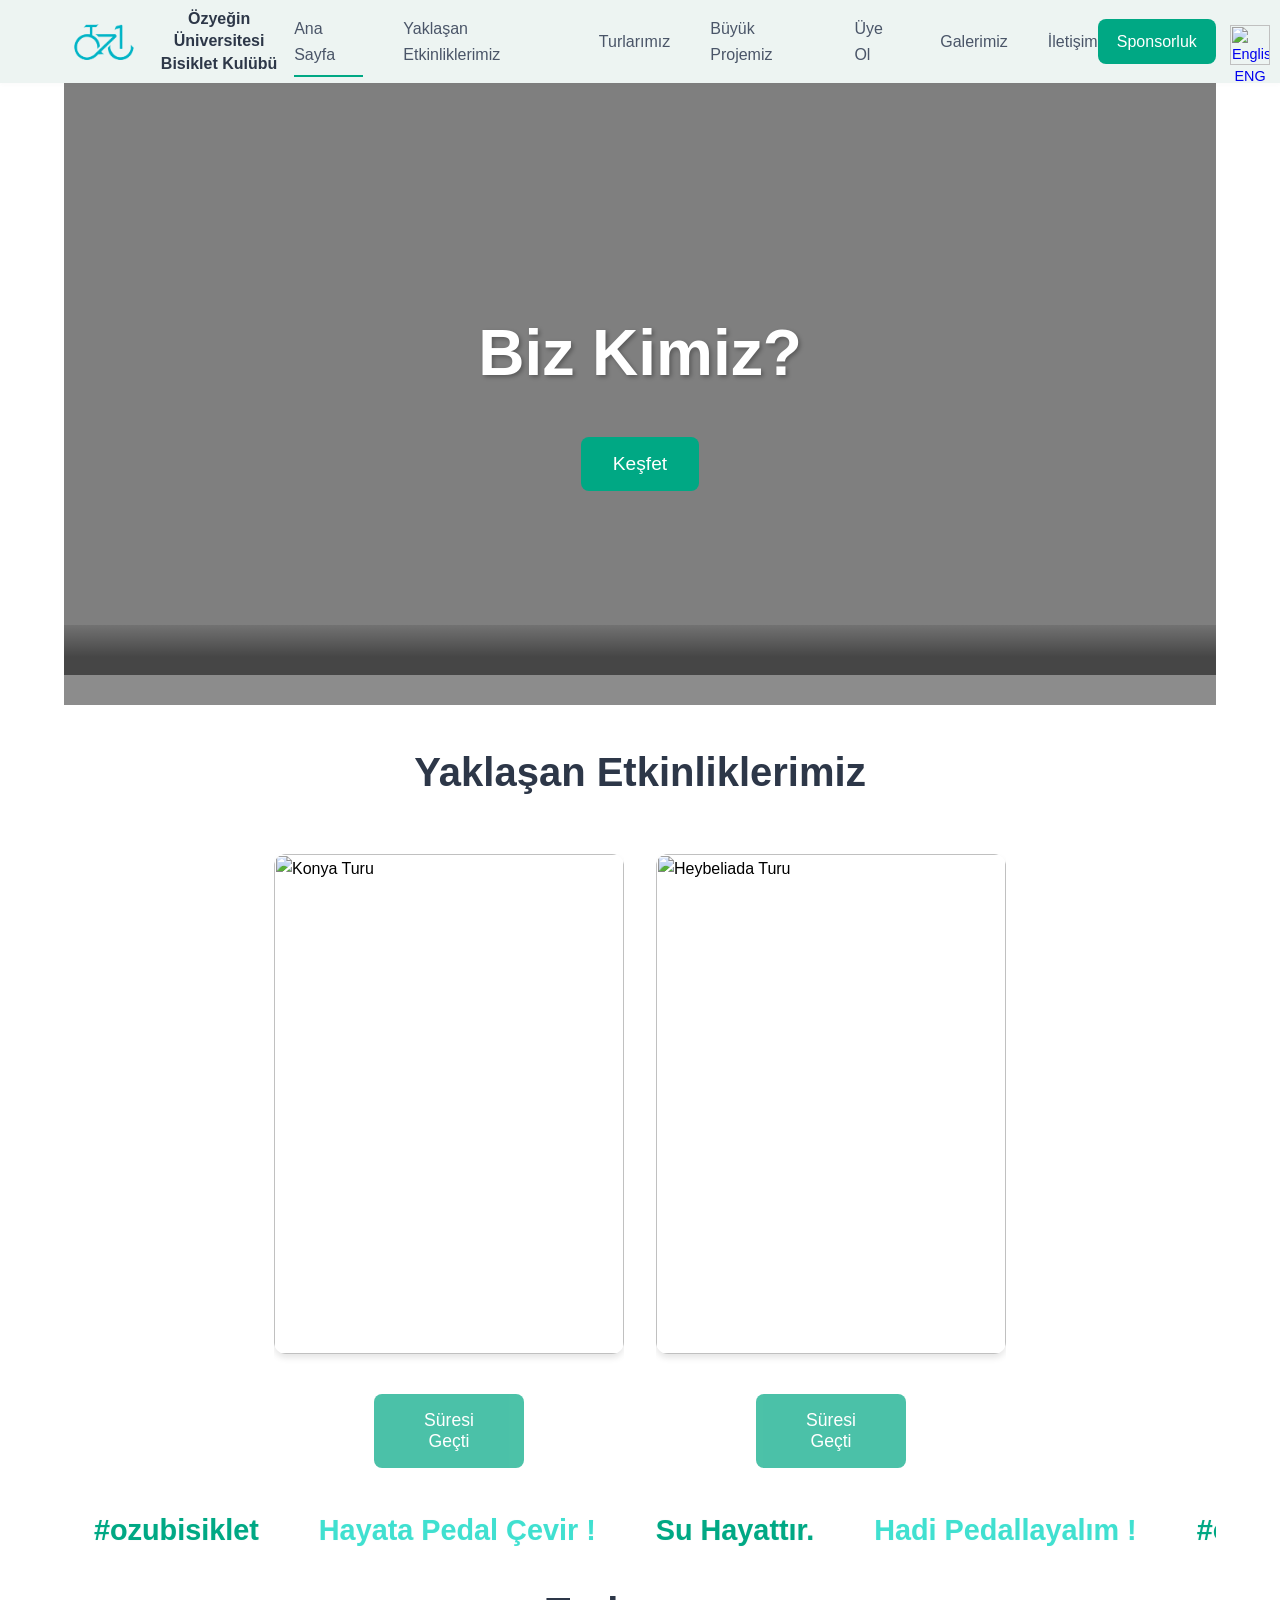
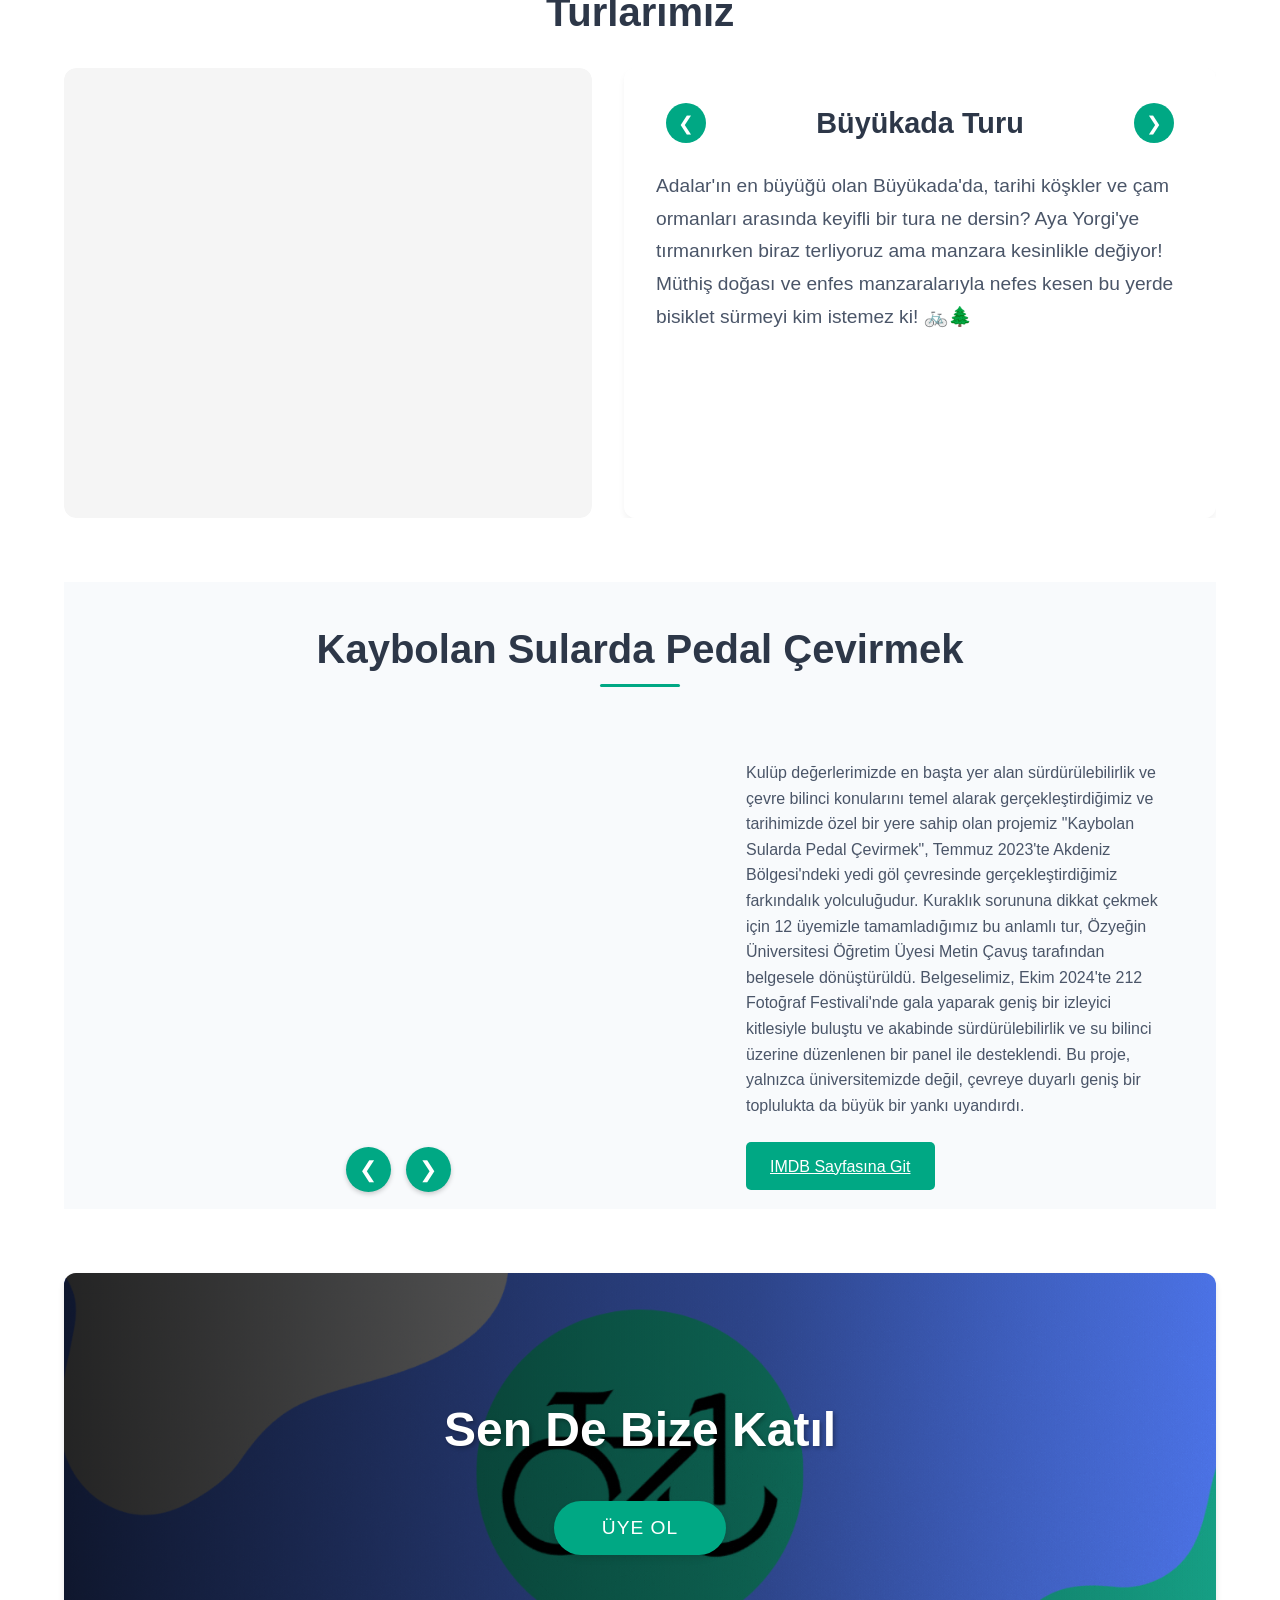
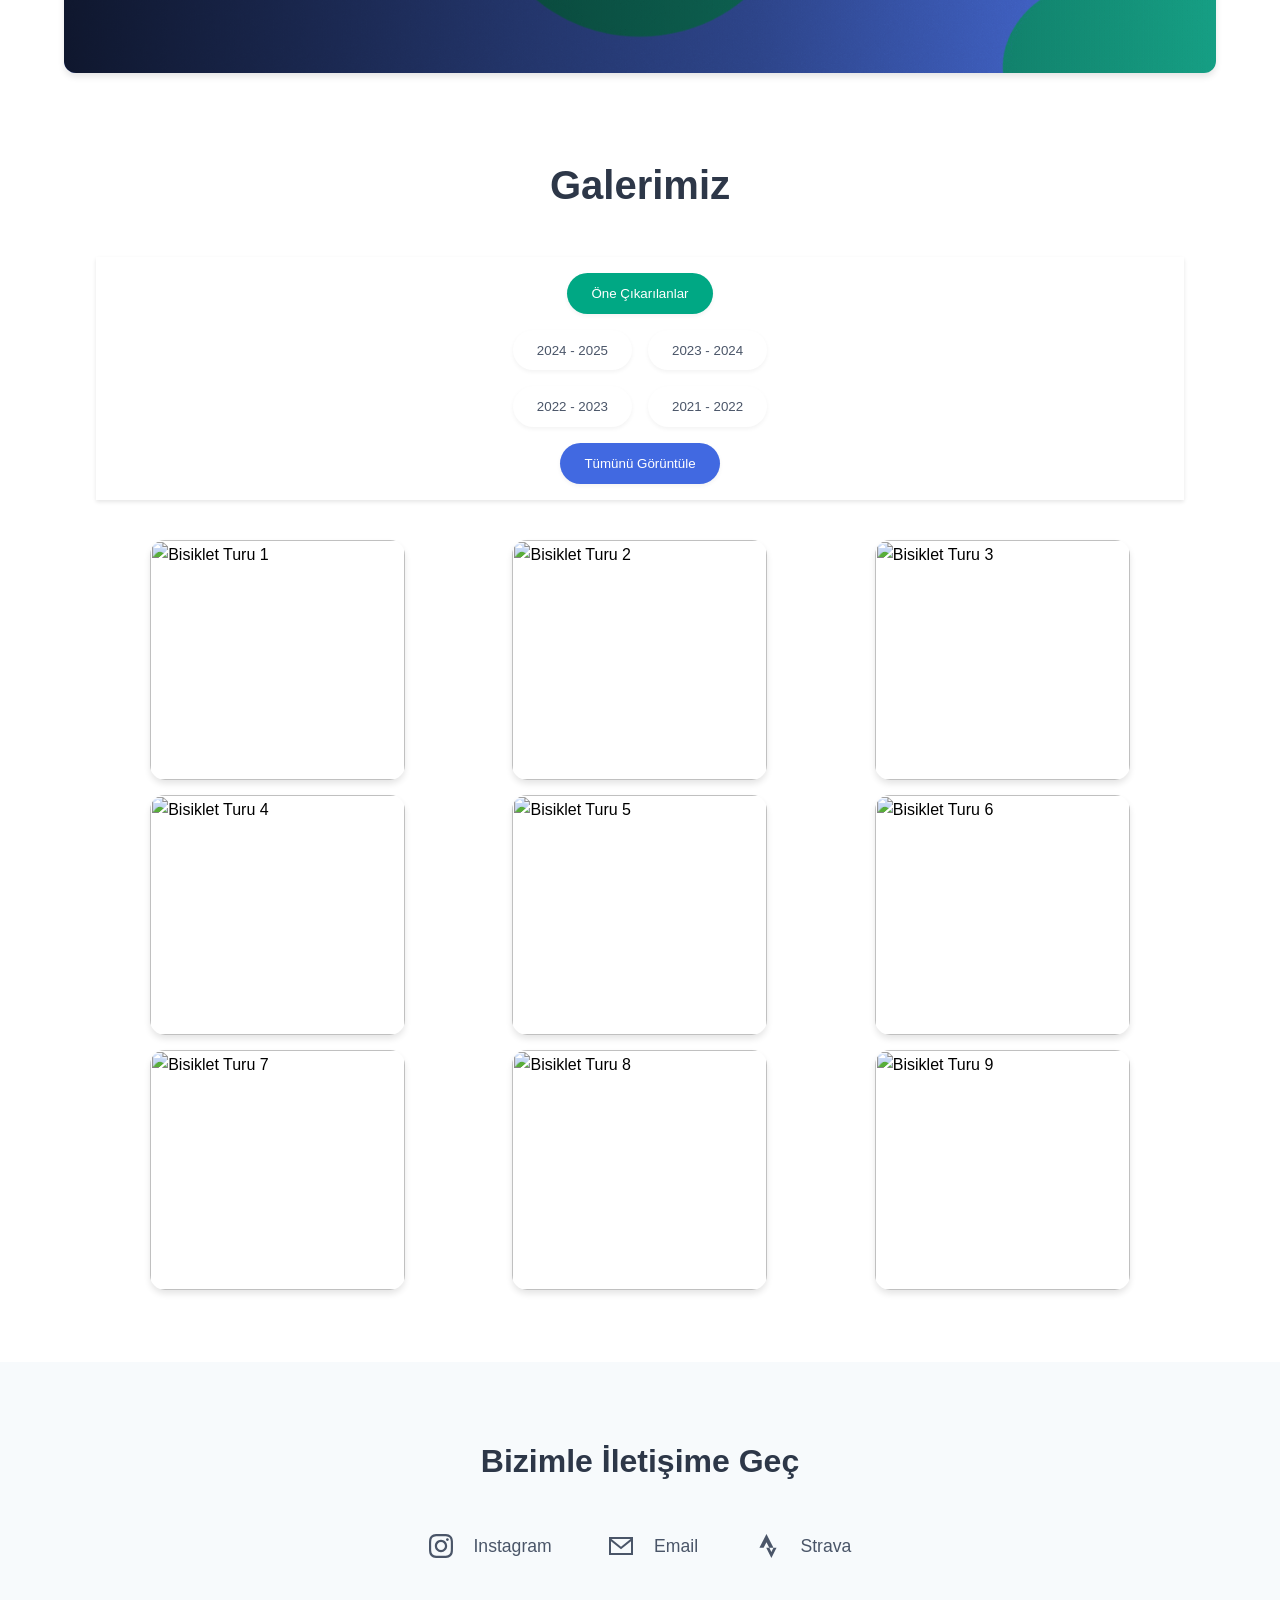
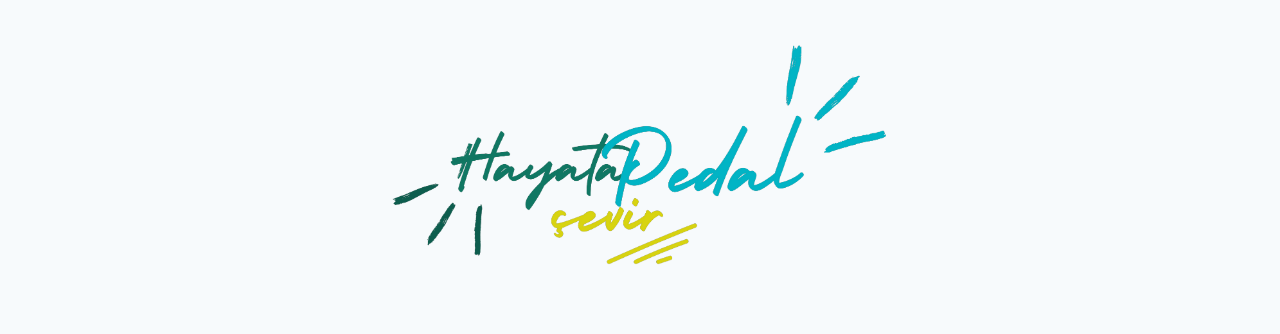
==== commit bdb22801: "Redundant Removal" ====
--- a/index.html
+++ b/index.html
@@ -83,13 +83,6 @@
             <div class="event-section kampus-disi">
                 <h3 class="event-title"></h3>
                 <div class="event-slider">
-                        <div class="event-poster active" data-index="0">
-                            <img src="https://drive.google.com/thumbnail?id=1dnqlHRjJfyzPrp5n6Hc8zR5cyX9djv-Q&amp;sz=w1000" alt="Çanakkale Turu">
-                            <div class="event-overlay">
-                                <h4>Çanakkale Turu</h4>
-                                <p>15 Nisan 2024</p>
-                            </div>
-                        </div>
                     </div>
                 <div class="event-navigation">
                     <button class="event-nav-btn prev-event kampus-disi-prev" style="display:none;">❮</button>
@@ -100,13 +93,6 @@
             <div class="event-section kampus-ici">
                 <h3 class="event-title"></h3>
                 <div class="event-slider">
-                        <div class="event-poster active" data-index="0">
-                            <img src="https://drive.google.com/thumbnail?id=17NMSmh80mbrNh4tUFgO4iW9fIWwDHcv5&amp;sz=w1000" alt="Bisiklet 101">
-                            <div class="event-overlay">
-                                <h4>Bisiklet 101</h4>
-                                <p>1 Mayıs 2024</p>
-                            </div>
-                        </div>
                     </div>
                 <div class="event-navigation">
                     <button class="event-nav-btn prev-event kampus-ici-prev" style="display:none;">❮</button>
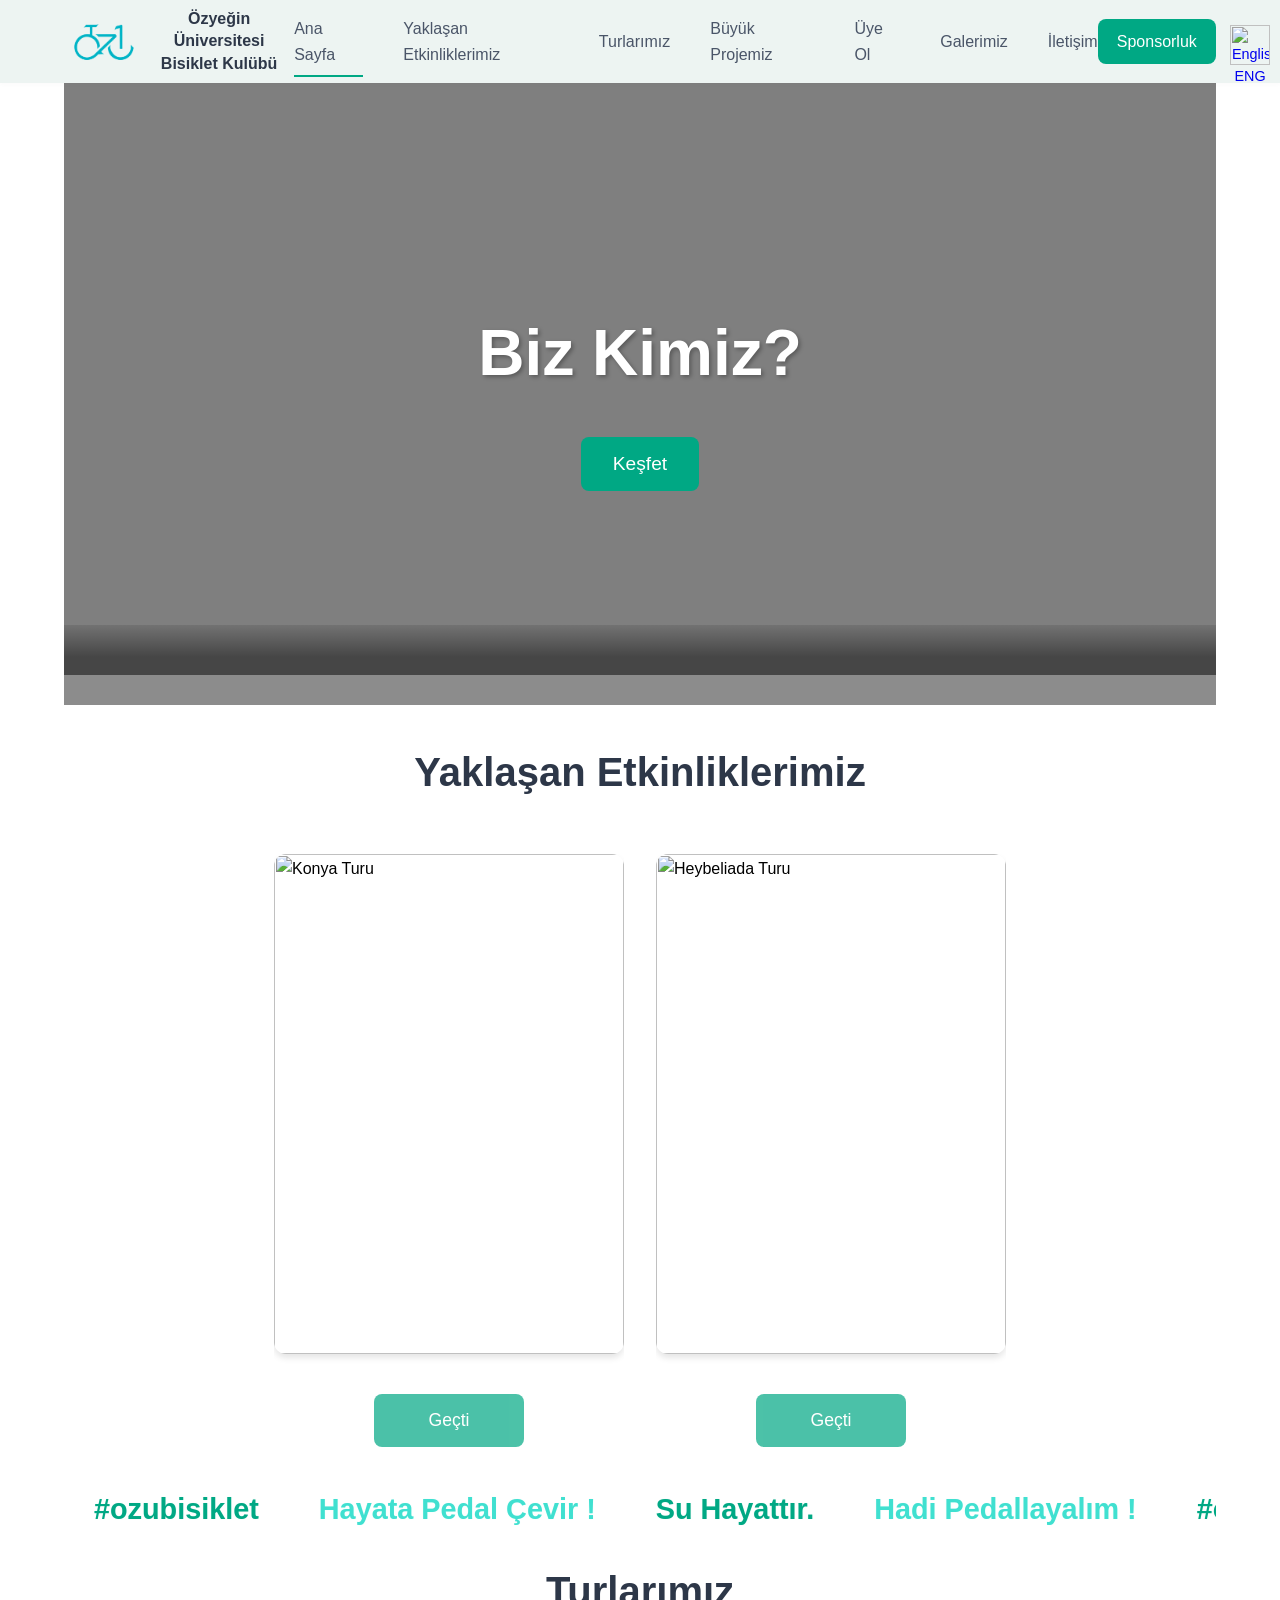
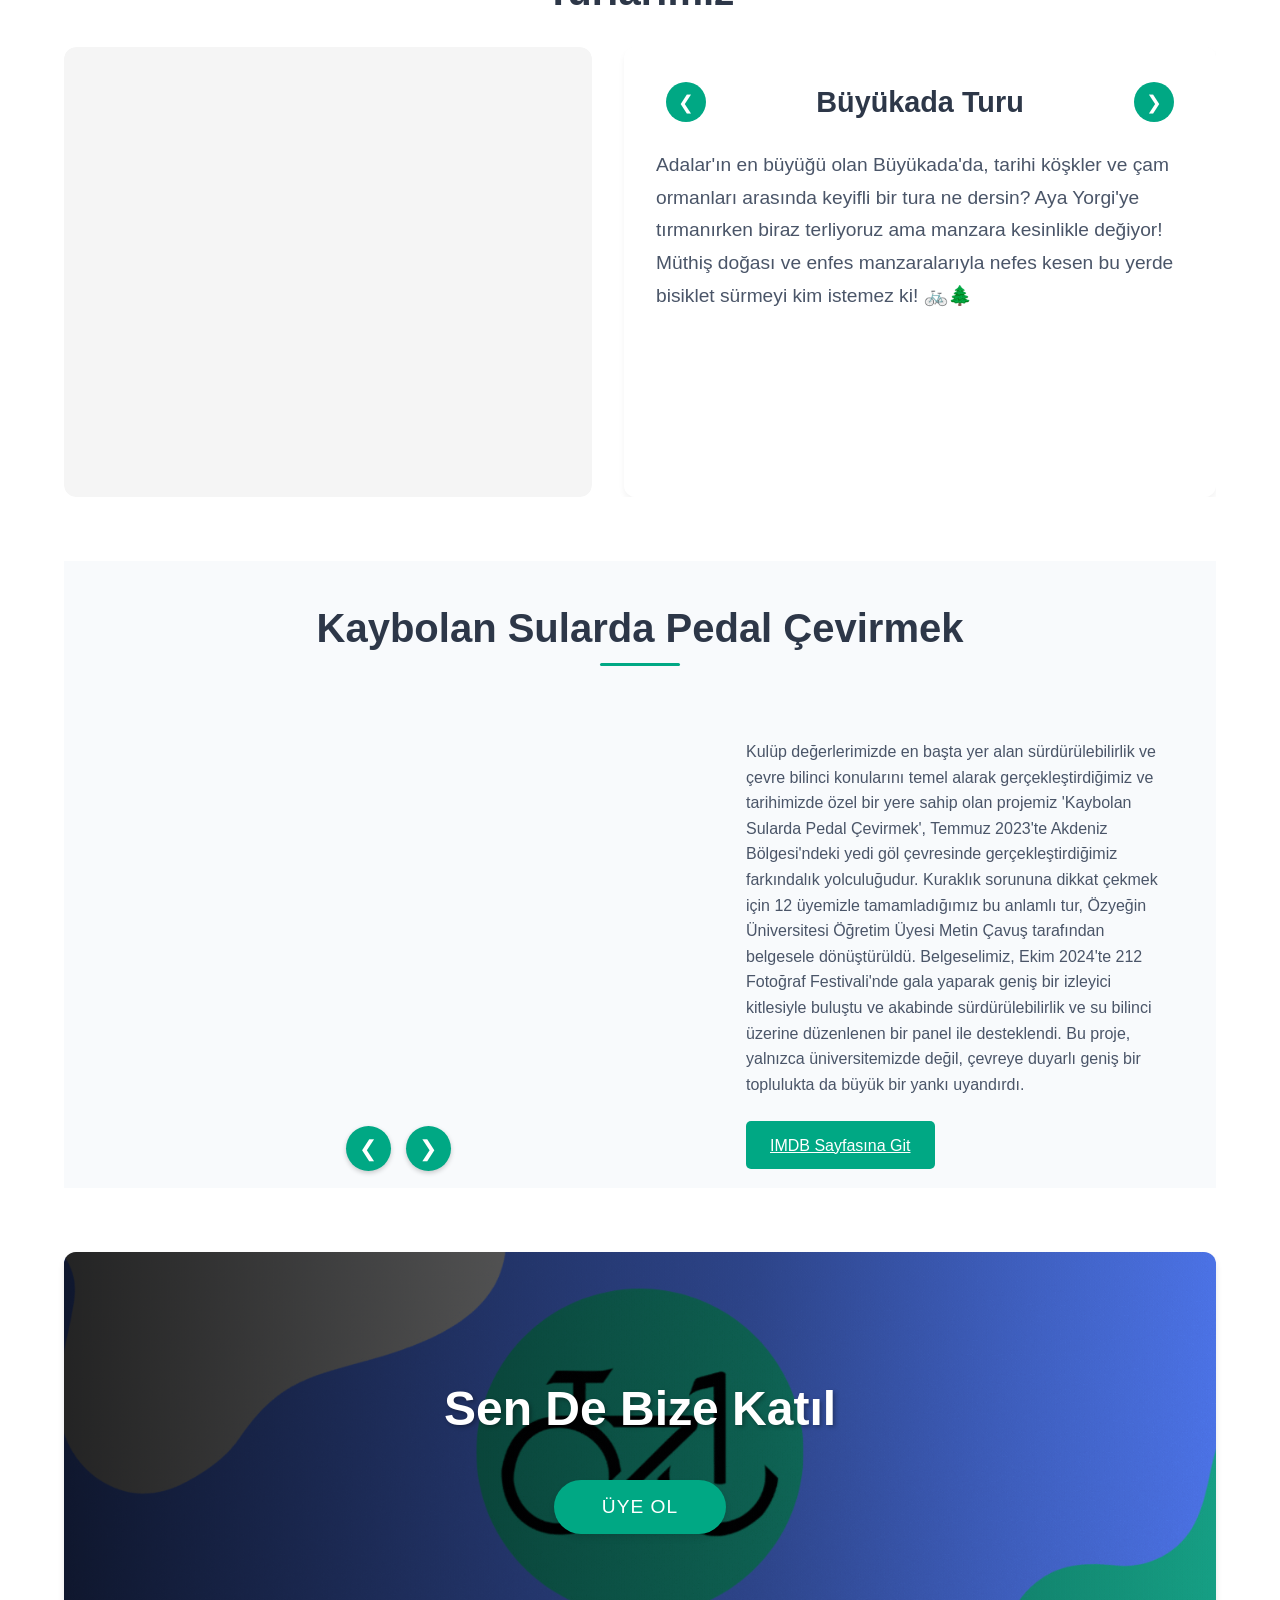
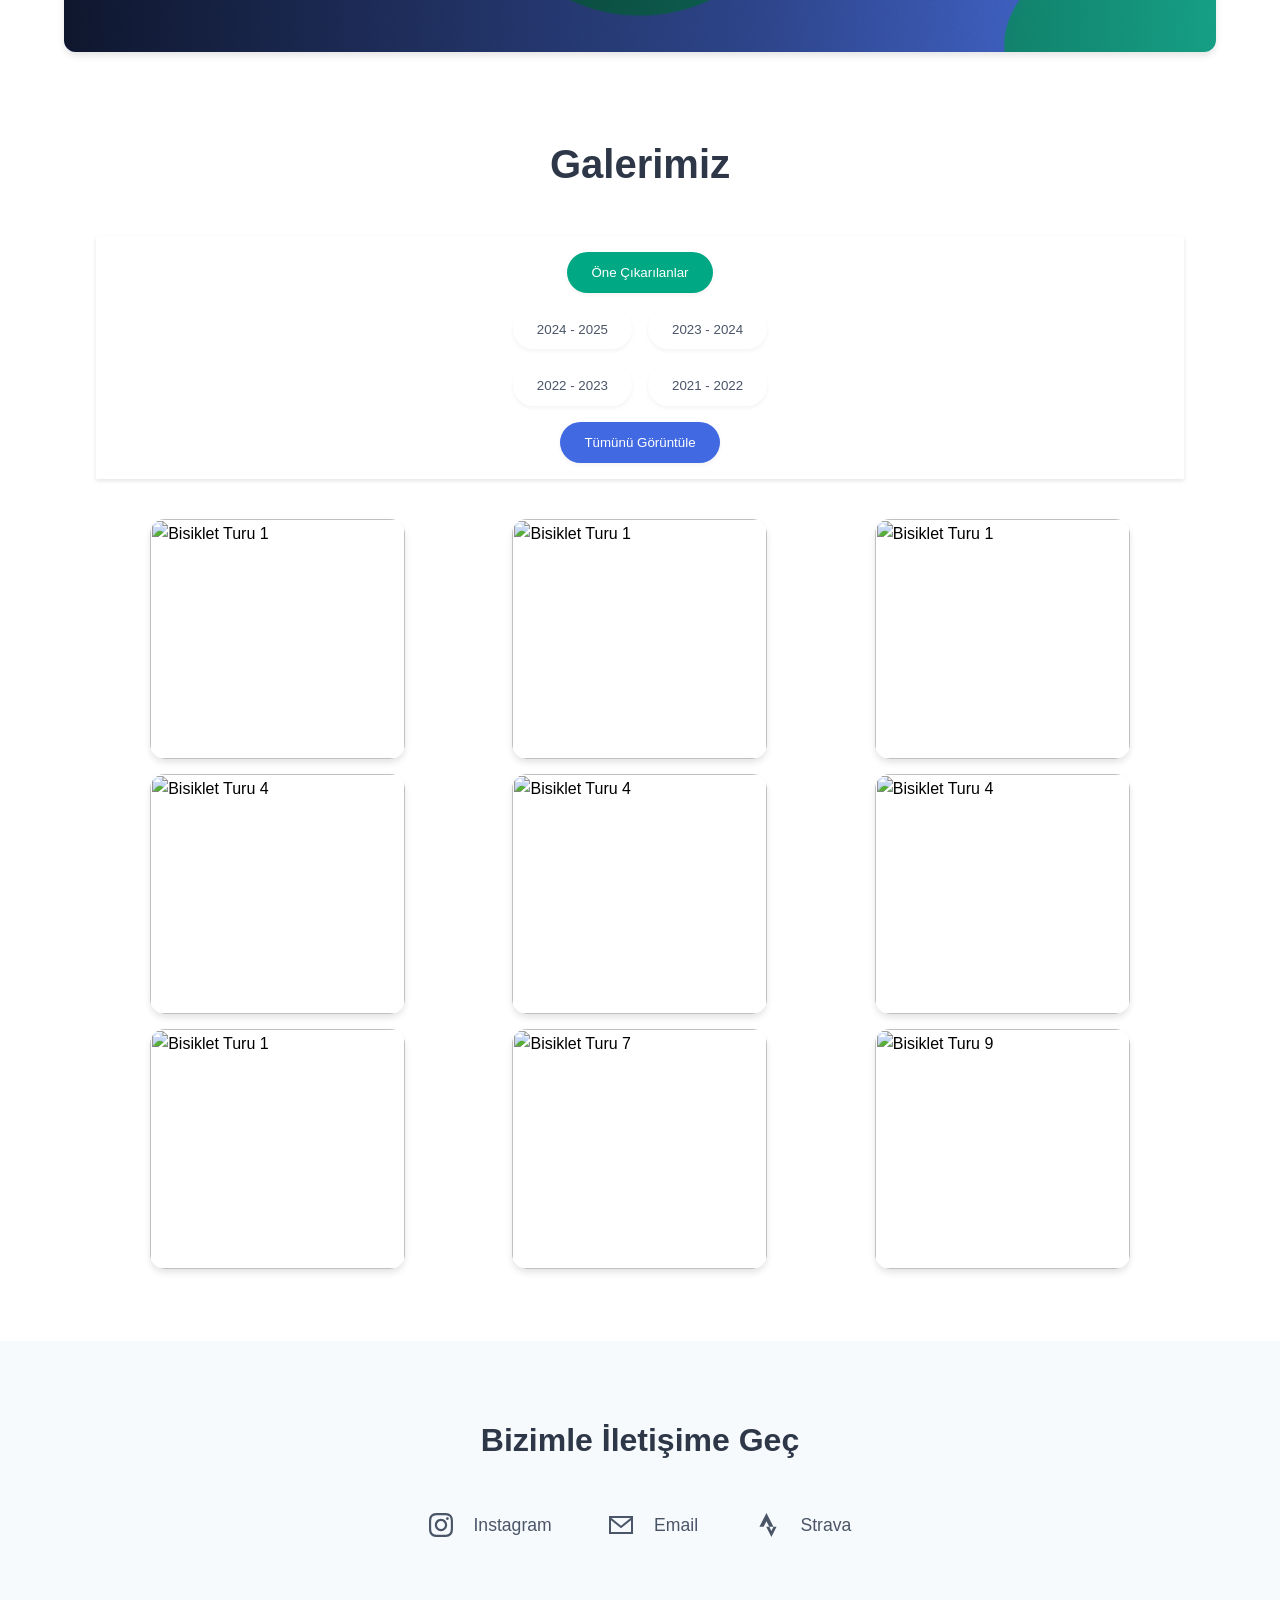
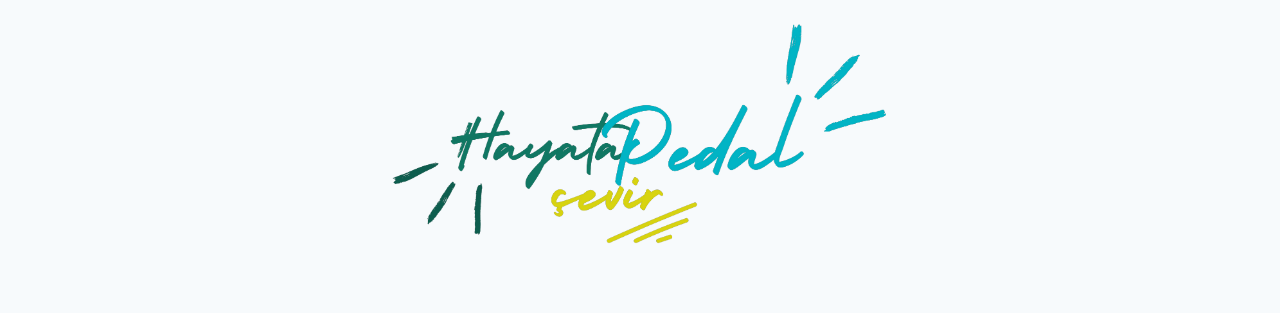
==== commit 721151ad: "Website Updated Modularity, redundant files removal, user-friendly updates, some fixes for errors." ====
--- a/index.html
+++ b/index.html
@@ -1,16 +1,17 @@
 <html lang="tr"><head>
     <!-- Resim URL'leri Yapılandırması -->
     <link rel="stylesheet" href="css/style.css">
-    <script src="js/data.js"></script>
-    <script src="js/utils.js"></script>
-    <script src="js/slider.js"></script>
-    <script src="js/tours.js"></script>
-    <script src="js/gallery.js"></script>
-    <script src="js/events.js"></script>
-    <script src="js/project.js"></script>
-    <script src="js/mobile.js"></script>
     <script src="js/main.js"></script>
-    
+    <script src="shared/utils.js"></script>
+    <script src="shared/slider.js"></script>
+    <script src="shared/tours.js"></script>
+    <script src="shared/gallery.js"></script>
+    <script src="shared/events.js"></script>
+    <script src="shared/project.js"></script>
+    <script src="shared/mobile.js"></script>
+    <script src="shared/dictionary.js"></script>
+    <script src="shared/data.js"></script>
+
     <!-- Google Drive Linkleri Yapılandırması Bitiş -->
     <meta charset="UTF-8">
     <meta name="viewport" content="width=device-width, initial-scale=1.0">
@@ -25,25 +26,25 @@
                 <div class="logo-section">
                     <img src="images/logo.png" alt="Bisiklet Kulübü Logo" class="logo">
                     <div class="club-name">
-                        <span>Özyeğin Üniversitesi</span>
-                        <span>Bisiklet Kulübü</span>
+                        <span>club_name[0]</span>
+                        <span>club_name[1]</span>
                     </div>
                 </div>
                 <nav class="nav-menu">
-                    <a href="#top" class="nav-item active">Ana Sayfa</a>
-                    <a href="#events" class="nav-item">Yaklaşan Etkinliklerimiz</a>
-                    <a href="#tours" class="nav-item">Turlarımız</a>
-                    <a href="#project" class="nav-item">Büyük Projemiz</a>
-                    <a href="#join" class="nav-item">Üye Ol</a>
-                    <a href="#gallery" class="nav-item">Galerimiz</a>
-                    <a href="#footer" class="nav-item">İletişim</a>
-                    <a href="Sponsorluk Dosyası.pdf" download class="nav-item" style="background-color: #00a884; color: white; border-radius: 8px; padding: 0.6rem 1.2rem; margin: 0.5rem auto; max-width: 150px;">Sponsorluk</a>
+                    <a href="#top" class="nav-item active">nav_menu[0]</a>
+                    <a href="#events" class="nav-item">nav_menu[1]</a>
+                    <a href="#tours" class="nav-item">nav_menu[2]</a>
+                    <a href="#project" class="nav-item">nav_menu[3]</a>
+                    <a href="#join" class="nav-item">nav_menu[4]</a>
+                    <a href="#gallery" class="nav-item">nav_menu[5]</a>
+                    <a href="#footer" class="nav-item">nav_menu[6]</a>
+                    <a href="Sponsorluk Dosyası.pdf" download class="nav-item" style="background-color: #00a884; color: white; border-radius: 8px; padding: 0.6rem 1.2rem; margin: 0.5rem auto; max-width: 150px;">nav_menu[7]</a>
                     <a href="index_eng.html" class="lang-btn-header" style="flex-direction: column; position: absolute; top: 25px; right: 10px; font-size: 0.9rem; margin-left: 0rem; display: flex; align-items: center; justify-content: right; width: 40px; height: 40px; min-width: 28px; text-decoration: none;">
                         <img src="https://flagcdn.com/gb.svg" alt="English" style="width: 100%; height: auto;" />
                         <span>ENG</span>
                     </a>
                 </nav>
-                <a href="Sponsorluk Dosyası.pdf" download class="about-btn" style="background-color: #00a884; color: white;">Sponsorluk</a>
+                <a href="Sponsorluk Dosyası.pdf" download class="about-btn" style="background-color: #00a884; color: white;">nav_menu[7]</a>
                 
                 <button class="menu-btn">Menü</button>
             </div>
@@ -58,10 +59,10 @@
             </div>
             <div class="slide-overlay" id="slider-overlay">
                 <div class="slide-content">
-                    <h1 class="slide-title">Biz Kimiz?</h1>
+                    <h1 class="slide-title">slider_title[0]</h1>
                     <button class="discover-btn" data-text-default="Keşfet" data-text-active="Gizle">Keşfet</button>
                     <div class="about-content">
-                        <p>Özyeğin Üniversitesi Bisiklet Kulübü olarak, pedalların döndüğü her yerde özgürlüğü ve dayanışmayı hissediyoruz! Doğa ve şehir içinde düzenlediğimiz turlar, spor ve eğlenceyi bir araya getirirken, sürdürülebilirliği ve su bilincini teşvik ediyor, aynı zamanda da bisiklet kültürünü yaygınlaştırmayı amaçlıyoruz. Yeni yerler keşfetmek, sağlıklı bir yaşam sürmek ve güzel dostluklar kurmak için sen de bize katıl! 🚴‍♂️🌿</p>
+                        <p>about_content[0]</p>
                     </div>
                 </div>
             </div>
@@ -78,7 +79,7 @@
             <div class="bike">🚴‍♀️</div>
         </div>
 
-        <h2 class="tour-slider-title" id="events" style="margin-top: 0rem;">Yaklaşan Etkinliklerimiz</h2>
+        <h2 class="tour-slider-title" id="events" style="margin-top: 0rem;">events_title[0]</h2>
         <div class="events-container">
             <div class="event-section kampus-disi">
                 <h3 class="event-title"></h3>
@@ -86,7 +87,7 @@
                     </div>
                 <div class="event-navigation">
                     <button class="event-nav-btn prev-event kampus-disi-prev" style="display:none;">❮</button>
-                    <button class="event-btn register-btn active-event-btn">Kayıt Ol</button>
+                    <button class="event-btn register-btn active-event-btn">register_btn[0]</button>
                     <button class="event-nav-btn next-event kampus-disi-next" style="display:none;">❯</button>
                 </div>
             </div>
@@ -96,7 +97,7 @@
                     </div>
                 <div class="event-navigation">
                     <button class="event-nav-btn prev-event kampus-ici-prev" style="display:none;">❮</button>
-                    <button class="event-btn soon-btn active-event-btn" disabled="">Yakında</button>
+                    <button class="event-btn soon-btn active-event-btn" disabled="">soon_btn[0]</button>
                     <button class="event-nav-btn next-event kampus-ici-next" style="display:none;">❯</button>
                 </div>
             </div>
@@ -105,18 +106,18 @@
 
         <div class="scrolling-text-container">
             <div class="scrolling-text">
-                <span class="text-aqua">#ozubisiklet</span>
-                <span class="text-turquoise">Hayata Pedal Çevir !</span>
-                <span class="text-aqua">Su Hayattır.</span>
-                <span class="text-turquoise">Hadi Pedallayalım !</span>
-                <span class="text-aqua">#ozubisiklet</span>
-                <span class="text-turquoise">Hayata Pedal Çevir !</span>
-                <span class="text-aqua">Su Hayattır.</span>
-                <span class="text-turquoise">Hadi Pedallayalım !</span>
-            </div>
-        </div>
-
-        <h2 class="tour-slider-title" id="tours">Turlarımız</h2>
+                <span class="text-aqua">scrolling_text[0]</span>
+                <span class="text-turquoise">scrolling_text[1]</span>
+                <span class="text-aqua">scrolling_text[2]</span>
+                <span class="text-turquoise">scrolling_text[3]</span>
+                <span class="text-aqua">scrolling_text[0]</span>
+                <span class="text-turquoise">scrolling_text[1]</span>
+                <span class="text-aqua">scrolling_text[2]</span>
+                <span class="text-turquoise">scrolling_text[3]</span>
+            </div>
+        </div>
+
+        <h2 class="tour-slider-title" id="tours">tours_title[0]</h2>
         <div class="tour-slider-container">
             <div class="tour-slider-wrapper">
                 <div class="tour-slider">
@@ -173,61 +174,61 @@
                         <div class="tour-description active">
                             <div class="tour-header">
                                 <button class="tour-nav-btn prev-tour">❮</button>
-                                <h3>Büyükada Turu</h3>
-                                <button class="tour-nav-btn next-tour">❯</button>
-                            </div>
-                            <p>Adalar'ın en büyüğü olan Büyükada'da, tarihi köşkler ve çam ormanları arasında keyifli bir tura ne dersin? Aya Yorgi'ye tırmanırken biraz terleyeceğiz ama manzara görmeye değecek! Dönüşte ada sokakları arasında kaybolup, dondurmamızı da yiyeceğiz. Sen de bizimle gel, bu güzel adayı birlikte keşfedelim! 🚲🌲</p>
+                                <h3>GOOGLE_DRIVE_LINKLERI[0].isim</h3>
+                                <button class="tour-nav-btn next-tour">❯</button>
+                            </div>
+                            <p>GOOGLE_DRIVE_LINKLERI[0].aciklama</p>
                         </div>
                     
                         <div class="tour-description ">
                             <div class="tour-header">
                                 <button class="tour-nav-btn prev-tour">❮</button>
-                                <h3>Heybeliada Turu</h3>
-                                <button class="tour-nav-btn next-tour">❯</button>
-                            </div>
-                            <p>Heybeliada'nın eşsiz manzarasında, doğa ve tarihin buluştuğu rotalarda pedal çevirmeye hazır mısın? Çam kokulu yollarda ilerlerken Ruhban Okulu'nu ziyaret edecek, tepeden İstanbul manzarasını seyredip kahvelerimizi yudumlayacağız. Hadi sen de katıl, bu keyifli maceraya ortak ol! ⛰️🌅</p>
+                                <h3>GOOGLE_DRIVE_LINKLERI[1].isim</h3>
+                                <button class="tour-nav-btn next-tour">❯</button>
+                            </div>
+                            <p>GOOGLE_DRIVE_LINKLERI[1].aciklama</p>
                         </div>
                     
                         <div class="tour-description ">
                             <div class="tour-header">
                                 <button class="tour-nav-btn prev-tour">❮</button>
-                                <h3>Bostancı-Maltepe Sahil Turu</h3>
-                                <button class="tour-nav-btn next-tour">❯</button>
-                            </div>
-                            <p>Deniz kenarında ferah bir sürüş deneyimine var mısın? Bostancı'dan Maltepe'ye uzanan sahil şeridinde, martıların eşliğinde pedal çevireceğiz. Yol boyunca mola verip çayımızı içecek, sohbet edecek, deniz havasının tadını çıkaracağız. Bisikletini kap da gel, birlikte sürelim! 🌊☕</p>
+                                <h3>GOOGLE_DRIVE_LINKLERI[2].isim</h3>
+                                <button class="tour-nav-btn next-tour">❯</button>
+                            </div>
+                            <p>GOOGLE_DRIVE_LINKLERI[2].aciklama</p>
                         </div>
                     
                         <div class="tour-description ">
                             <div class="tour-header">
                                 <button class="tour-nav-btn prev-tour">❮</button>
-                                <h3>Anadolu Kavağı Turu</h3>
-                                <button class="tour-nav-btn next-tour">❯</button>
-                            </div>
-                            <p>Boğaz'ın kuzeyine doğru keyifli bir yolculuğa çıkıyoruz! Sahil boyunca ilerlerken tarihi yalıları selamlayacak, balıkçı teknelerinin arasından geçeceğiz. Anadolu Kavağı'nda meşhur balık ekmeklerimizi yiyip, çaylarımızı da içeceğiz. Bu güzel rotada bize katılmak ister misin? 🐟🚴‍♂️</p>
+                                <h3>GOOGLE_DRIVE_LINKLERI[3].isim</h3>
+                                <button class="tour-nav-btn next-tour">❯</button>
+                            </div>
+                            <p>GOOGLE_DRIVE_LINKLERI[3].aciklama</p>
                         </div>
                     
                         <div class="tour-description ">
                             <div class="tour-header">
                                 <button class="tour-nav-btn prev-tour">❮</button>
-                                <h3>Beykoz Spor Ormanı Turu</h3>
-                                <button class="tour-nav-btn next-tour">❯</button>
-                            </div>
-                            <p>Şehrin gürültüsünden uzaklaşıp doğanın kalbine yolculuk yapmaya ne dersin? Beykoz'un yemyeşil ormanlarında, kuş sesleri eşliğinde pedal çevireceğiz. Parkurlarda biraz zorlansak da, molalarda sohbet edip enerjimizi toplayacağız. Doğa ile baş başa bu güzel maceraya sen de katıl! 🌳💚</p>
+                                <h3>GOOGLE_DRIVE_LINKLERI[4].isim</h3>
+                                <button class="tour-nav-btn next-tour">❯</button>
+                            </div>
+                            <p>GOOGLE_DRIVE_LINKLERI[4].aciklama</p>
                         </div>
                     
                         <div class="tour-description ">
                             <div class="tour-header">
                                 <button class="tour-nav-btn prev-tour">❮</button>
-                                <h3>Boğaz Turu</h3>
-                                <button class="tour-nav-btn next-tour">❯</button>
-                            </div>
-                            <p>İstanbul Boğazı'nın eşsiz manzarası eşliğinde unutulmaz bir tura hazır ol! Tarihi yalılar, köprüler ve deniz manzarası eşliğinde pedal çevirirken, en güzel fotoğraf noktalarında mola vereceğiz. Boğaz'ın iki yakasını birlikte keşfedip, günbatımında çaylarımızı yudumlayacağız. Bu keyifli turda sen de aramızda ol! 🌅🌉</p>
+                                <h3>GOOGLE_DRIVE_LINKLERI[5].isim</h3>
+                                <button class="tour-nav-btn next-tour">❯</button>
+                            </div>
+                            <p>GOOGLE_DRIVE_LINKLERI[5].aciklama</p>
                         </div>
                     </div>
         </div>
 
         <section class="project-section" id="project">
-            <h2 class="project-heading">Kaybolan Sularda Pedal Çevirmek</h2>
+            <h2 class="project-heading">project_title[0]</h2>
             <div class="project-container">
                 <div class="project-slider">
                     <!-- Resimler JavaScript ile PEDALLAYA_PEDALLAYA dizisinden yüklenecek -->
@@ -237,8 +238,7 @@
                     </div>
                 </div>
                 <div class="project-content">
-                    <p>Kulüp değerlerimizde en başta yer alan sürdürülebilirlik ve çevre bilinci konularını temel alarak gerçekleştirdiğimiz ve tarihimizde özel bir yere sahip olan projemiz "Kaybolan Sularda Pedal Çevirmek", Temmuz 2023'te Akdeniz Bölgesi'ndeki yedi göl çevresinde gerçekleştirdiğimiz farkındalık yolculuğudur. Kuraklık sorununa dikkat çekmek için 12 üyemizle tamamladığımız bu anlamlı tur, Özyeğin Üniversitesi Öğretim Üyesi Metin Çavuş tarafından belgesele dönüştürüldü.
-Belgeselimiz, Ekim 2024'te 212 Fotoğraf Festivali'nde gala yaparak geniş bir izleyici kitlesiyle buluştu ve akabinde sürdürülebilirlik ve su bilinci üzerine düzenlenen bir panel ile desteklendi. Bu proje, yalnızca üniversitemizde değil, çevreye duyarlı geniş bir toplulukta da büyük bir yankı uyandırdı.</p>
+                    <p>project_content[0]</p>
                     <a href="https://www.imdb.com/title/tt33598444/?ref_=nm_flmg_job_1_cred_t_1" target="_blank" class="discover-more-btn">IMDB Sayfasına Git</a>
                 </div>
             </div>
@@ -250,16 +250,19 @@
                 <div class="join-overlay"></div>
             </div>
             <div class="join-content">
-                <h2>Sen De Bize Katıl</h2>
-                <button class="join-btn">Üye Ol</button>
-            </div>
-        </div>
+                <h2>join_title[0]</h2>
+                <button class="join-btn">join_btn[0]</button>
+            </div>
+        </div>
+
+
+        <!-- Filtre Butonu Düzenleme  -->
 
         <div class="gallery-container" id="gallery">
-            <h2 class="gallery-title">Galerimiz</h2>
+            <h2 class="gallery-title">gallery_title[0]</h2>
             <div class="gallery-filter">
                 <div class="filter-row">
-                    <button class="filter-btn active" data-filter="all" style="">Öne Çıkarılanlar</button>
+                    <button class="filter-btn active" data-filter="all" style="">filter_btn[0]</button>
                 </div>
                 <div class="filter-row">
                     <button class="filter-btn" data-filter="2024-2025">2024 - 2025</button>
@@ -270,31 +273,35 @@
                     <button class="filter-btn" data-filter="2021-2022">2021 - 2022</button>
                 </div>
                 <div class="filter-row">
-                    <button class="filter-btn view-all">Tümünü Görüntüle</button>
-                </div>
-            </div>
+                    <button class="filter-btn view-all">view_all_btn[0]</button>
+                </div>
+            </div>
+
+            <!-- 9'luk Karo Highlight  -->
+
+
             <div class="gallery-grid" style="gap: 15px;">
                 <div class="gallery-item" data-category="2024-2025">
                     <div class="gallery-card">
                         <div class="gallery-image">
                             <img src="https://drive.google.com/thumbnail?id=166oejG-IFIxAnpbKzyBs9dFyI_oO0EqS&amp;sz=w1000" alt="Bisiklet Turu 1" id="gallery-img-2024-2025-1">
-                            <div class="gallery-hover" id="gallery-title-2024-2025-1">Büyükada Turu</div>
+                            <div class="gallery-hover" id="gallery-title-2024-2025-1">GALERI_RESIMLERI[0].[0].baslik</div>
                         </div>
                     </div>
                 </div>
                 <div class="gallery-item" data-category="2024-2025">
                     <div class="gallery-card">
                         <div class="gallery-image">
-                            <img src="https://drive.google.com/thumbnail?id=1pMWqiJkFwj3hdcQoMHtjVrtbO601KMyr&amp;sz=w1000" alt="Bisiklet Turu 2" id="gallery-img-2024-2025-2">
-                            <div class="gallery-hover" id="gallery-title-2024-2025-2">Heybeliada Turu</div>
+                            <img src="https://drive.google.com/thumbnail?id=166oejG-IFIxAnpbKzyBs9dFyI_oO0EqS&amp;sz=w1000" alt="Bisiklet Turu 1" id="gallery-img-2024-2025-2">
+                            <div class="gallery-hover" id="gallery-title-2024-2025-2">GALERI_RESIMLERI[0].[0].baslik</div>
                         </div>
                     </div>
                 </div>
                 <div class="gallery-item" data-category="2024-2025">
                     <div class="gallery-card">
                         <div class="gallery-image">
-                            <img src="https://drive.google.com/thumbnail?id=1zGgkQ3Xc4BYK6KZc7_uaa5Z74BUEl3Ou&amp;sz=w1000" alt="Bisiklet Turu 3" id="gallery-img-2024-2025-3">
-                            <div class="gallery-hover" id="gallery-title-2024-2025-3">Bostancı Turu</div>
+                            <img src="https://drive.google.com/thumbnail?id=166oejG-IFIxAnpbKzyBs9dFyI_oO0EqS&amp;sz=w1000" alt="Bisiklet Turu 1" id="gallery-img-2024-2025-3">
+                            <div class="gallery-hover" id="gallery-title-2024-2025-3">GALERI_RESIMLERI[0].[0].baslik</div>
                         </div>
                     </div>
                 </div>
@@ -302,39 +309,39 @@
                     <div class="gallery-card">
                         <div class="gallery-image">
                             <img src="https://drive.google.com/thumbnail?id=1YS4yVnCzwirJUSPak4fsAIj5Ah1s80QF&amp;sz=w1000" alt="Bisiklet Turu 4" id="gallery-img-2023-2024-1">
-                            <div class="gallery-hover" id="gallery-title-2023-2024-1">Anadolu Kavağı Turu</div>
+                            <div class="gallery-hover" id="gallery-title-2023-2024-1">GALERI_RESIMLERI[1].[0].baslik</div>
                         </div>
                     </div>
                 </div>
                 <div class="gallery-item" data-category="2023-2024">
                     <div class="gallery-card">
                         <div class="gallery-image">
-                            <img src="https://drive.google.com/thumbnail?id=1eu3WW1Fx3F62_ZG_CCtgKv8vUm0mL7Iw&amp;sz=w1000" alt="Bisiklet Turu 5" id="gallery-img-2023-2024-2">
-                            <div class="gallery-hover" id="gallery-title-2023-2024-2">Beykoz Turu</div>
+                            <img src="https://drive.google.com/thumbnail?id=1YS4yVnCzwirJUSPak4fsAIj5Ah1s80QF&amp;sz=w1000" alt="Bisiklet Turu 4" id="gallery-img-2023-2024-2">
+                            <div class="gallery-hover" id="gallery-title-2023-2024-2">GALERI_RESIMLERI[1].[0].baslik</div>
                         </div>
                     </div>
                 </div>
                 <div class="gallery-item" data-category="2023-2024">
                     <div class="gallery-card">
                         <div class="gallery-image">
-                            <img src="https://drive.google.com/thumbnail?id=1xX6BplKI5tAkUznjcPFy2H15ZL6Hg4tR&amp;sz=w1000" alt="Bisiklet Turu 6" id="gallery-img-2023-2024-3">
-                            <div class="gallery-hover" id="gallery-title-2023-2024-3">Boğaz Turu</div>
+                            <img src="https://drive.google.com/thumbnail?id=1YS4yVnCzwirJUSPak4fsAIj5Ah1s80QF&amp;sz=w1000" alt="Bisiklet Turu 4" id="gallery-img-2023-2024-3">
+                            <div class="gallery-hover" id="gallery-title-2023-2024-3">GALERI_RESIMLERI[1].[0].baslik</div>
                         </div>
                     </div>
                 </div>
                 <div class="gallery-item" data-category="2022-2023">
                     <div class="gallery-card">
                         <div class="gallery-image">
-                            <img src="https://drive.google.com/thumbnail?id=1oOfgv3VLpbopdbUbCbH_QIQ4I1Jb87ls&amp;sz=w1000" alt="Bisiklet Turu 7" id="gallery-img-2022-2023-1">
-                            <div class="gallery-hover" id="gallery-title-2022-2023-1">Büyükada Turu</div>
+                            <img src="https://drive.google.com/thumbnail?id=166oejG-IFIxAnpbKzyBs9dFyI_oO0EqS&amp;sz=w1000" alt="Bisiklet Turu 1" id="gallery-img-2022-2023-1">
+                            <div class="gallery-hover" id="gallery-title-2022-2023-1">GALERI_RESIMLERI[0].[0].baslik</div>
                         </div>
                     </div>
                 </div>
                 <div class="gallery-item" data-category="2022-2023">
                     <div class="gallery-card">
                         <div class="gallery-image">
-                            <img src="https://drive.google.com/thumbnail?id=1TXY0Sj2NaB6L58wKfuF-p-Q0l8Kls2E6&amp;sz=w1000" alt="Bisiklet Turu 8" id="gallery-img-2022-2023-2">
-                            <div class="gallery-hover" id="gallery-title-2022-2023-2">Heybeliada Turu</div>
+                            <img src="https://drive.google.com/thumbnail?id=1oOfgv3VLpbopdbUbCbH_QIQ4I1Jb87ls&amp;sz=w1000" alt="Bisiklet Turu 7" id="gallery-img-2022-2023-2">
+                            <div class="gallery-hover" id="gallery-title-2022-2023-2">GALERI_RESIMLERI[2].[0].baslik</div>
                         </div>
                     </div>
                 </div>
@@ -342,17 +349,20 @@
                     <div class="gallery-card">
                         <div class="gallery-image">
                             <img src="https://drive.google.com/thumbnail?id=1-oDa84EPosZZrDYUTx8zFKGI1hTNnz2b&amp;sz=w1000" alt="Bisiklet Turu 9" id="gallery-img-2021-2022-1">
-                            <div class="gallery-hover" id="gallery-title-2021-2022-1">Bostancı Turu</div>
-                        </div>
-                    </div>
-                </div>
-            </div>
-        </div>
+                            <div class="gallery-hover" id="gallery-title-2021-2022-1">GALERI_RESIMLERI[3].[0].baslik</div>
+                        </div>
+                    </div>
+                </div>
+            </div>
+        </div>
+
+
+        
     </div>
 
     <footer class="footer" id="footer">
         <div class="container">
-            <h2 class="footer-title">Bizimle İletişime Geç</h2>
+            <h2 class="footer-title">contact_title[0]</h2>
             <div class="footer-content">
                 <div class="social-links-row">
                     <a href="https://www.instagram.com/ozubisiklet" class="social-link">
@@ -377,6 +387,21 @@
             </div>
             <img src="images/hayata_pedal_çevir.png" alt="Hayata Pedal Çevir" class="footer-image">
         </div>
+        
     </footer>
 
+    <script>
+        document.querySelectorAll("body *").forEach(el => {
+          if (el.childNodes.length === 1 && el.childNodes[0].nodeType === 3) {
+            const text = el.textContent.trim();
+            if (text.match(/^[A-Za-z_]+\[[0-9]+\]$/)) {
+              try {
+                el.textContent = eval(text);
+              } catch (e) {}
+            }
+          }
+        });
+        </script>
  </body></html>
+
+ 
